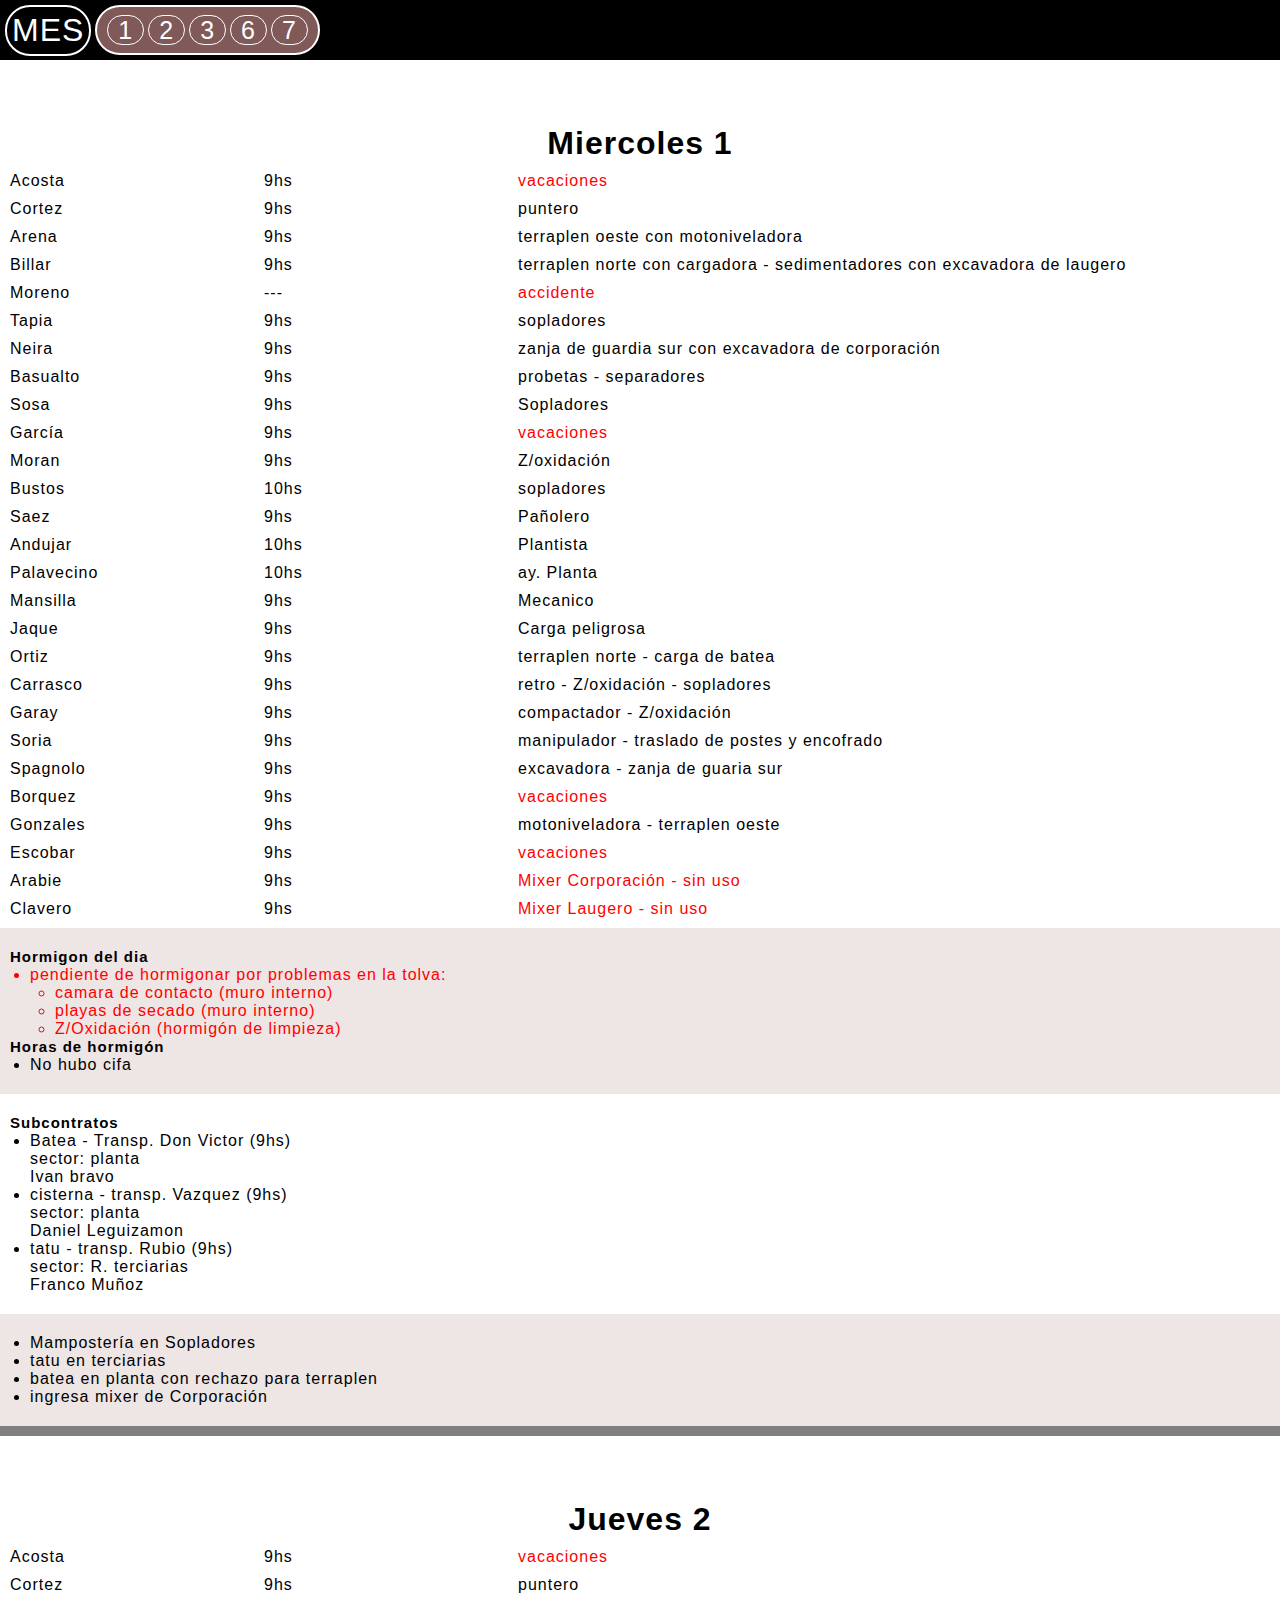
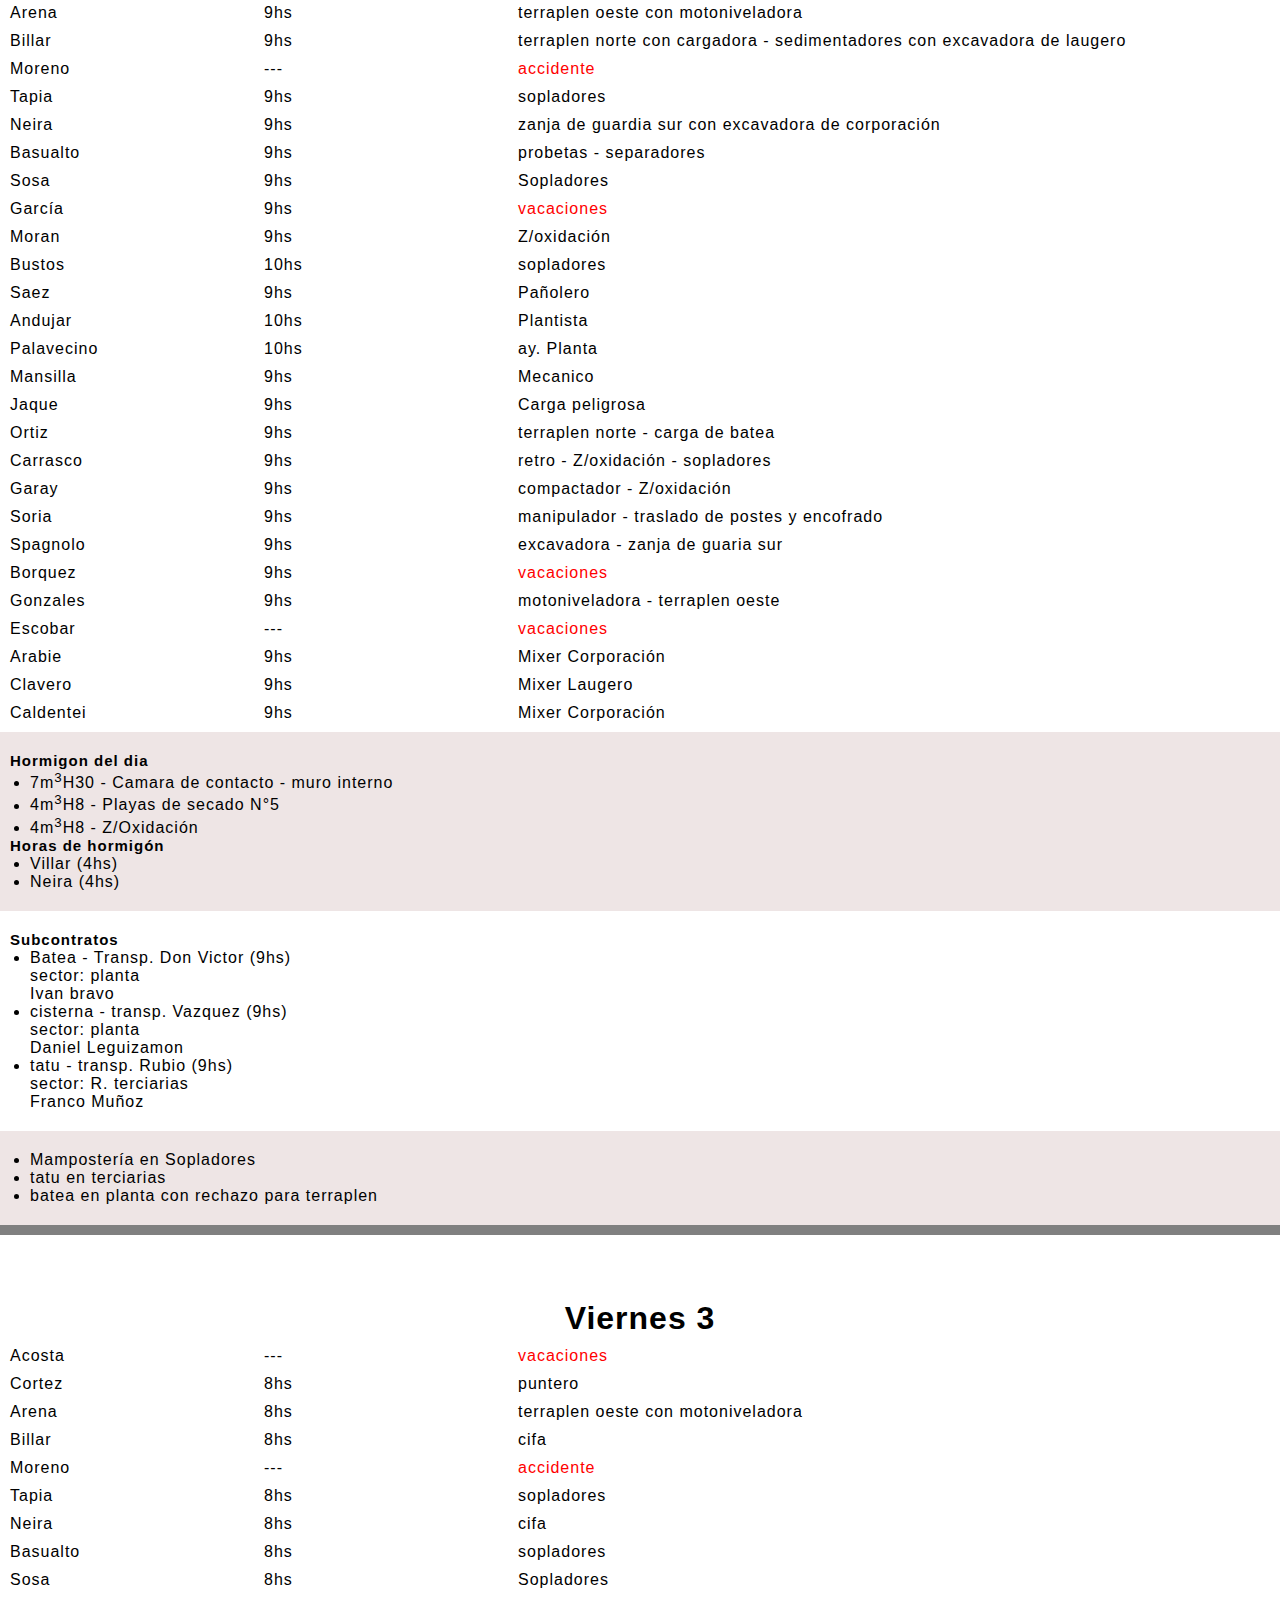
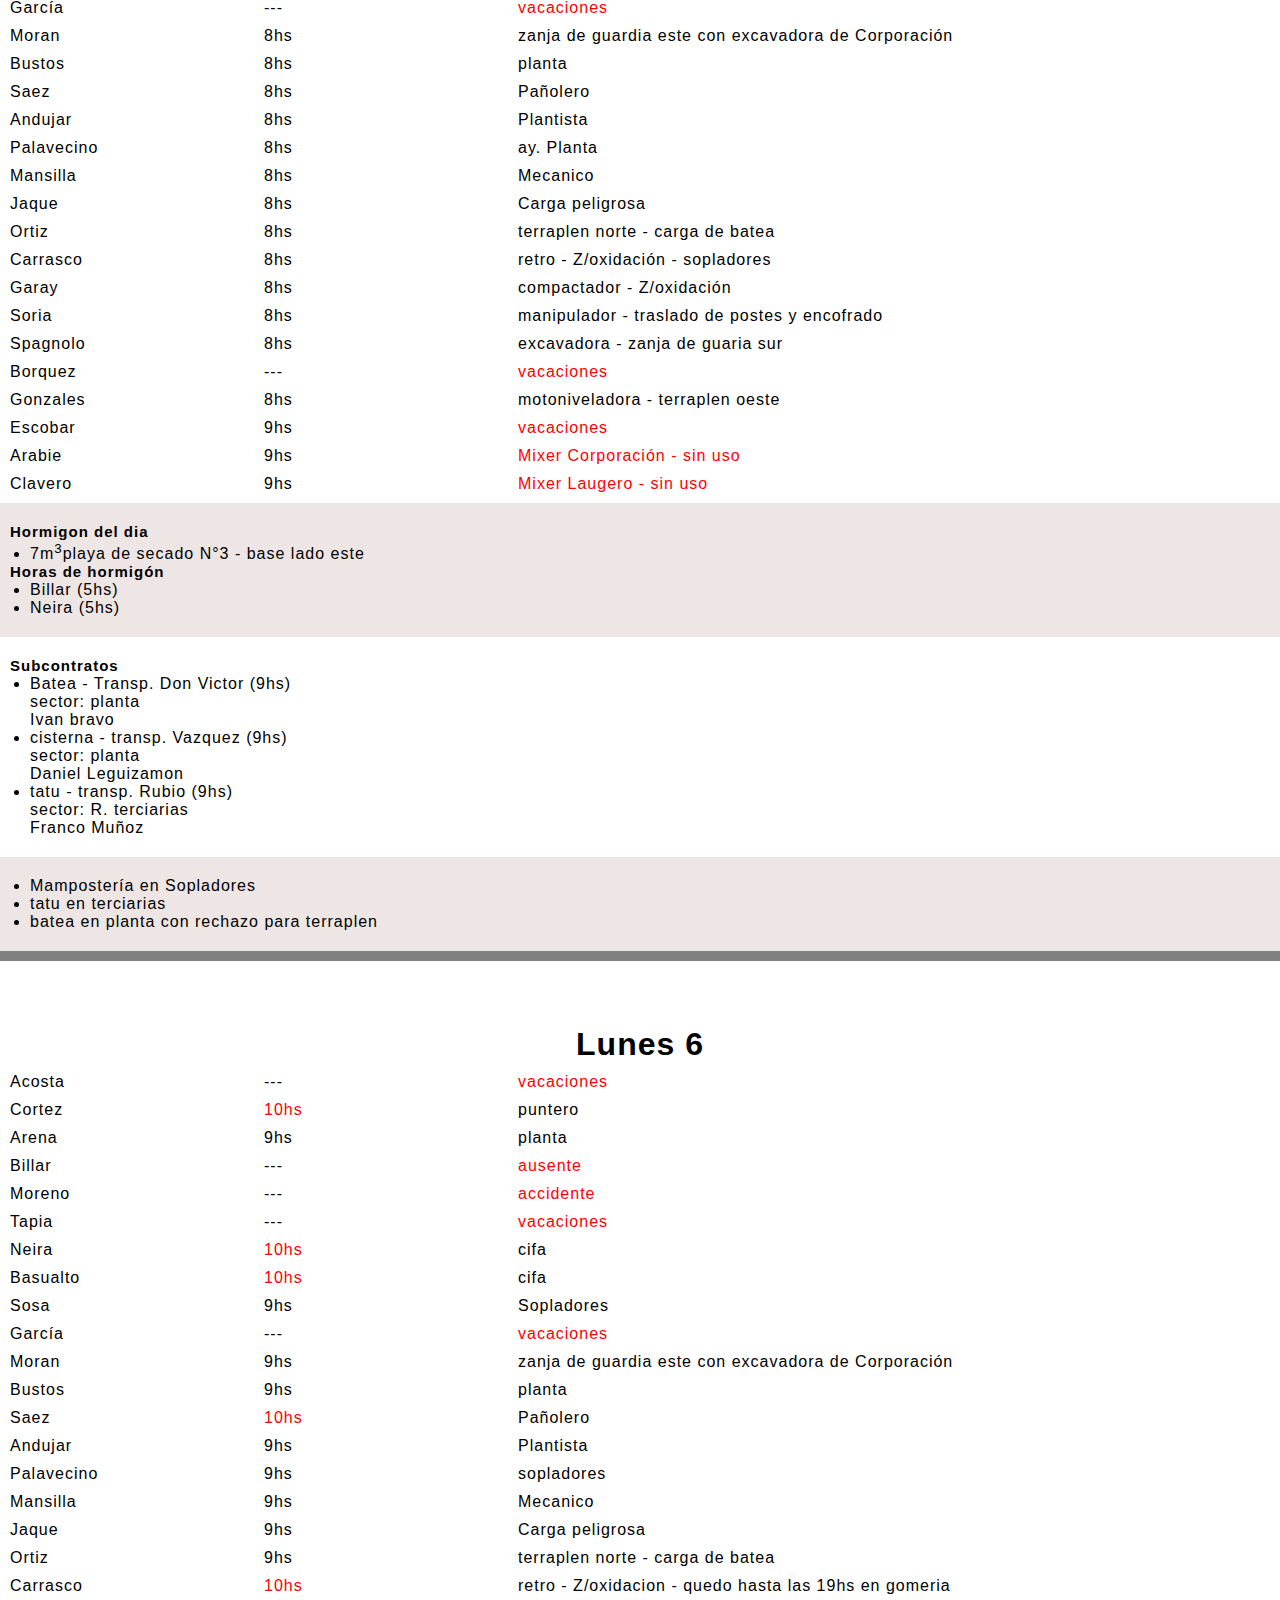
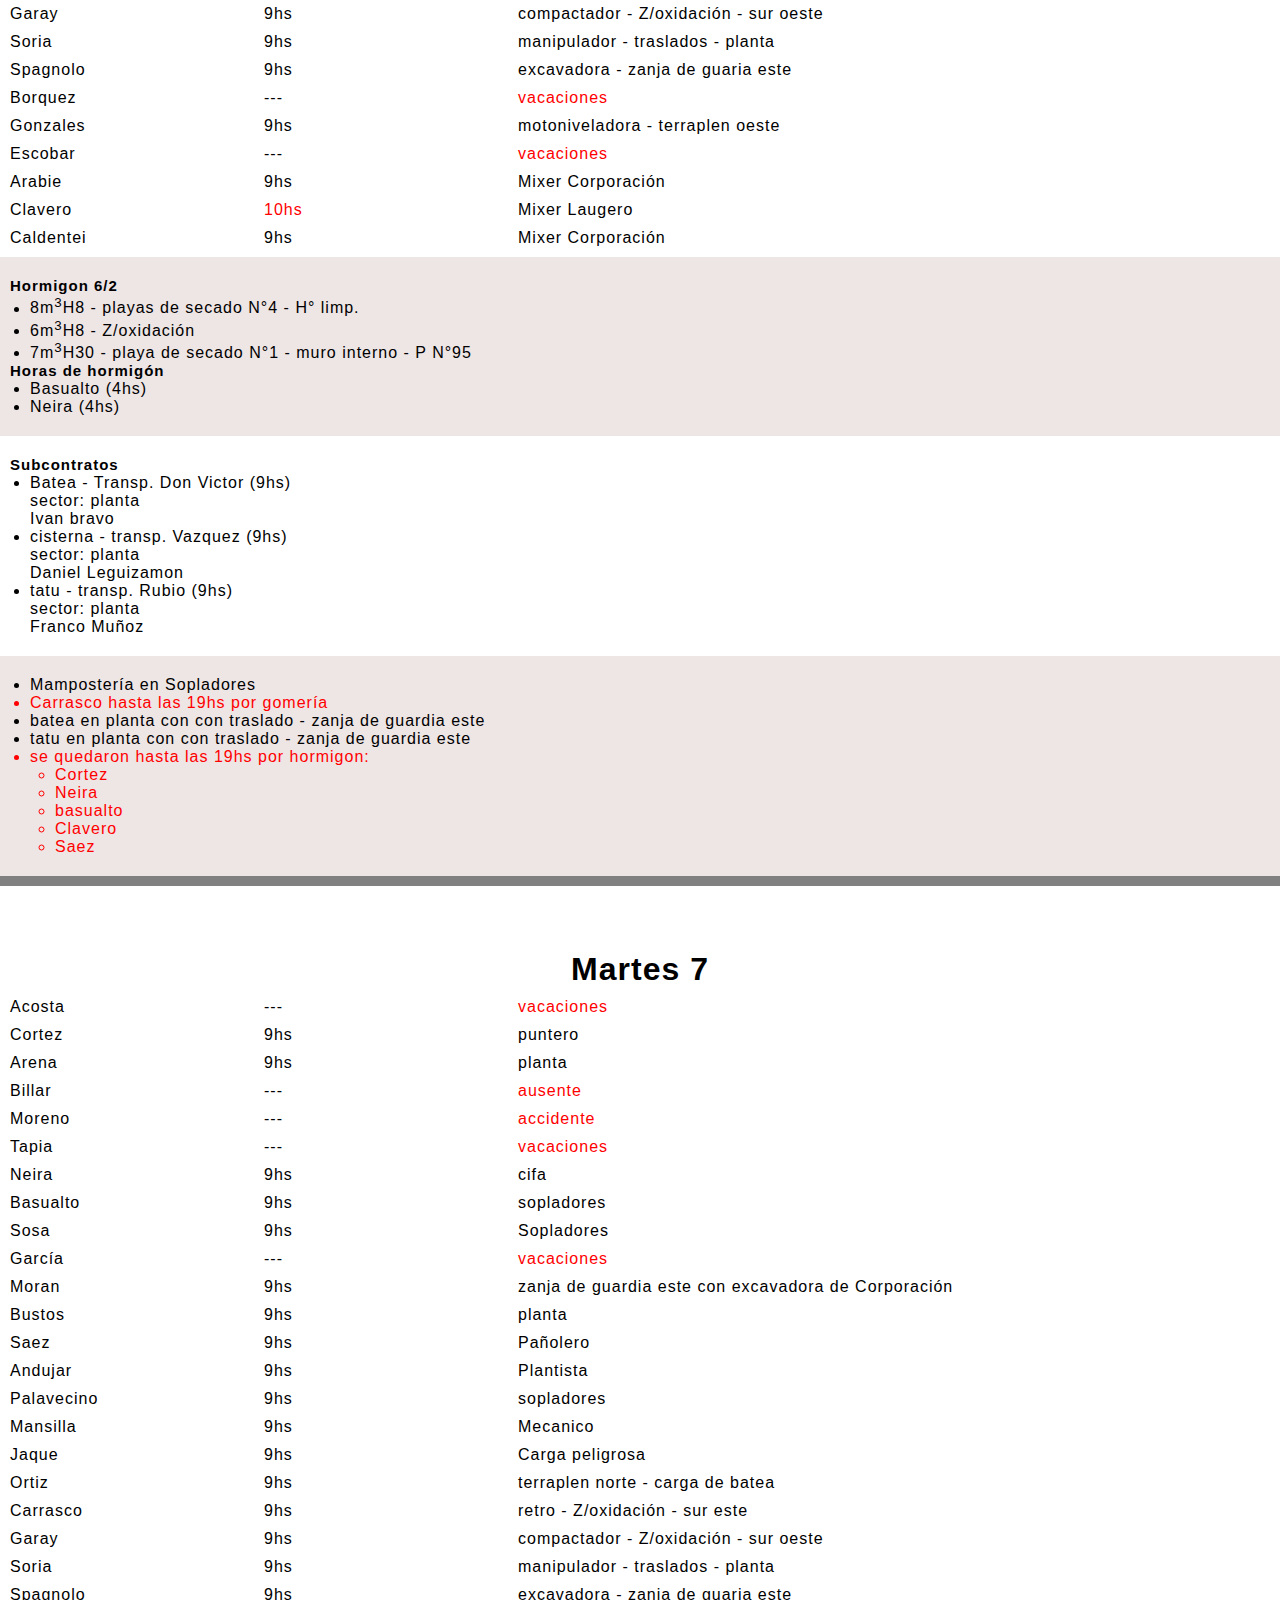
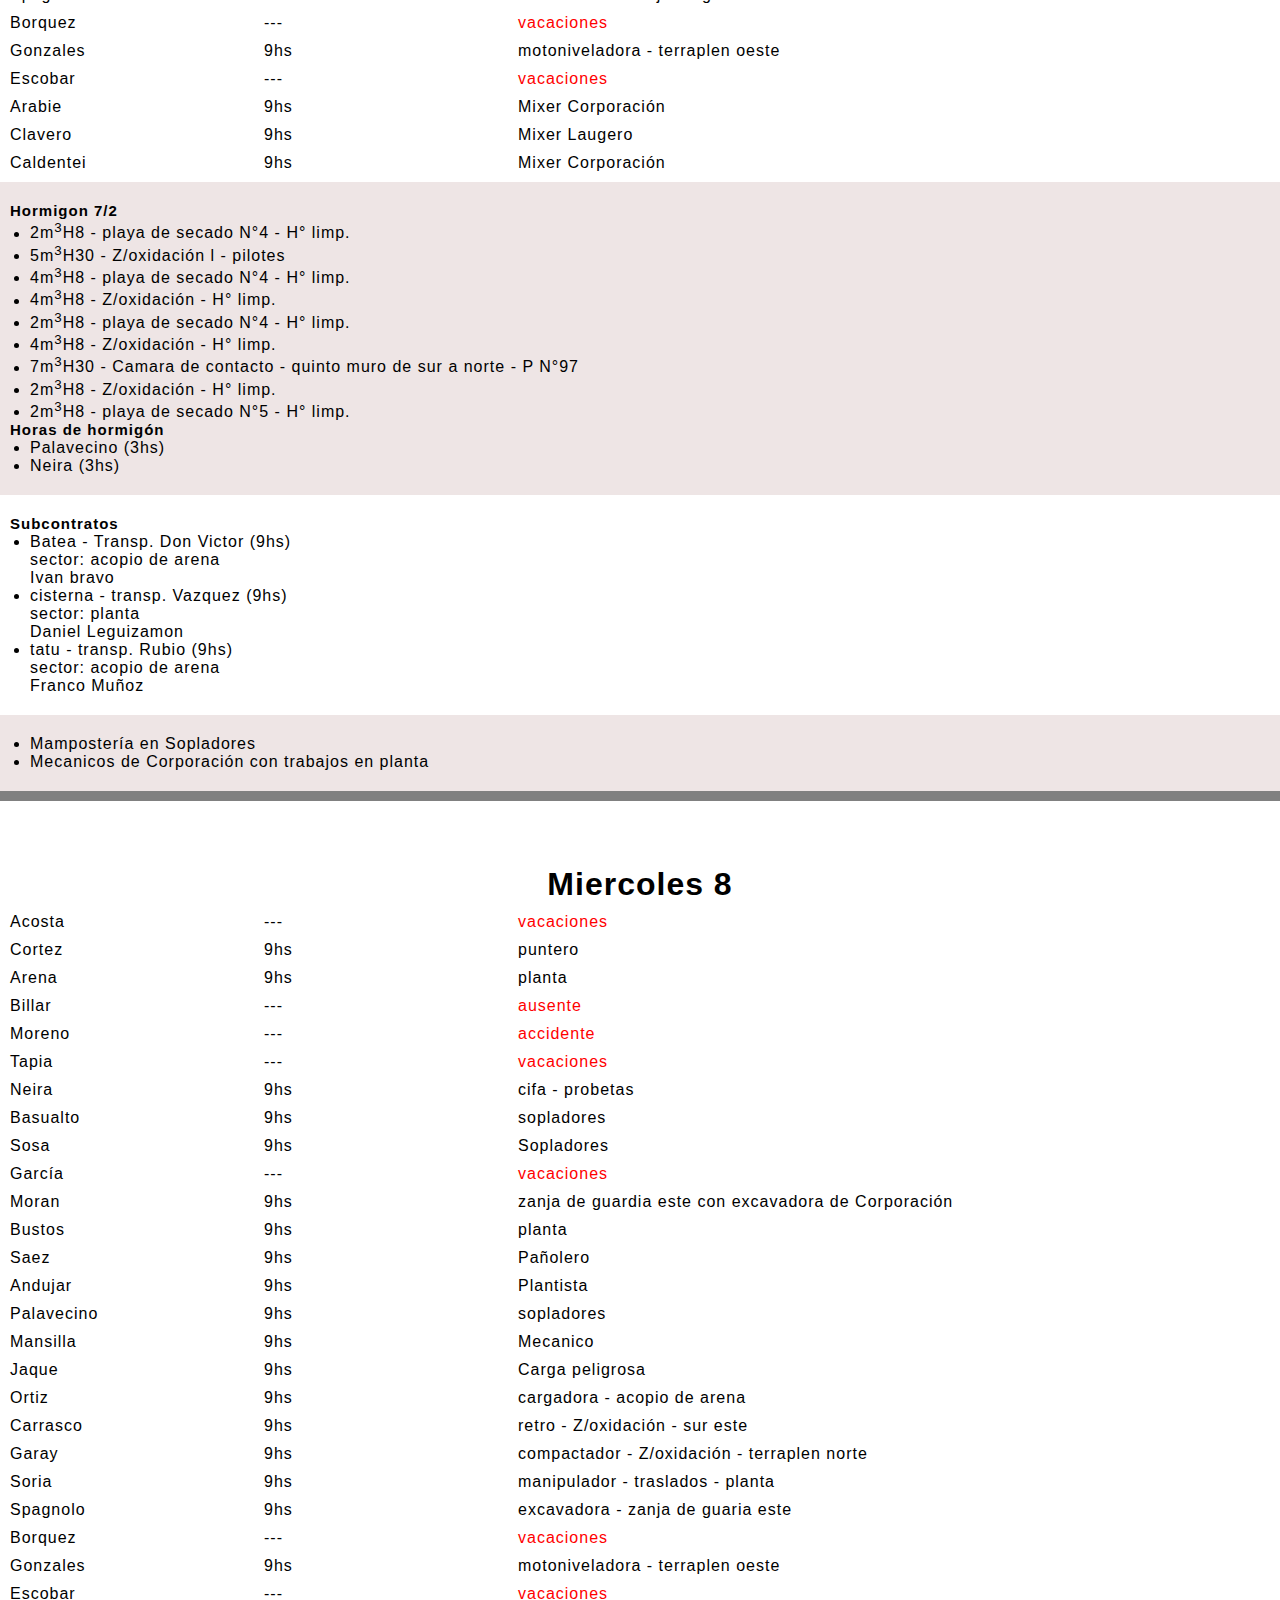
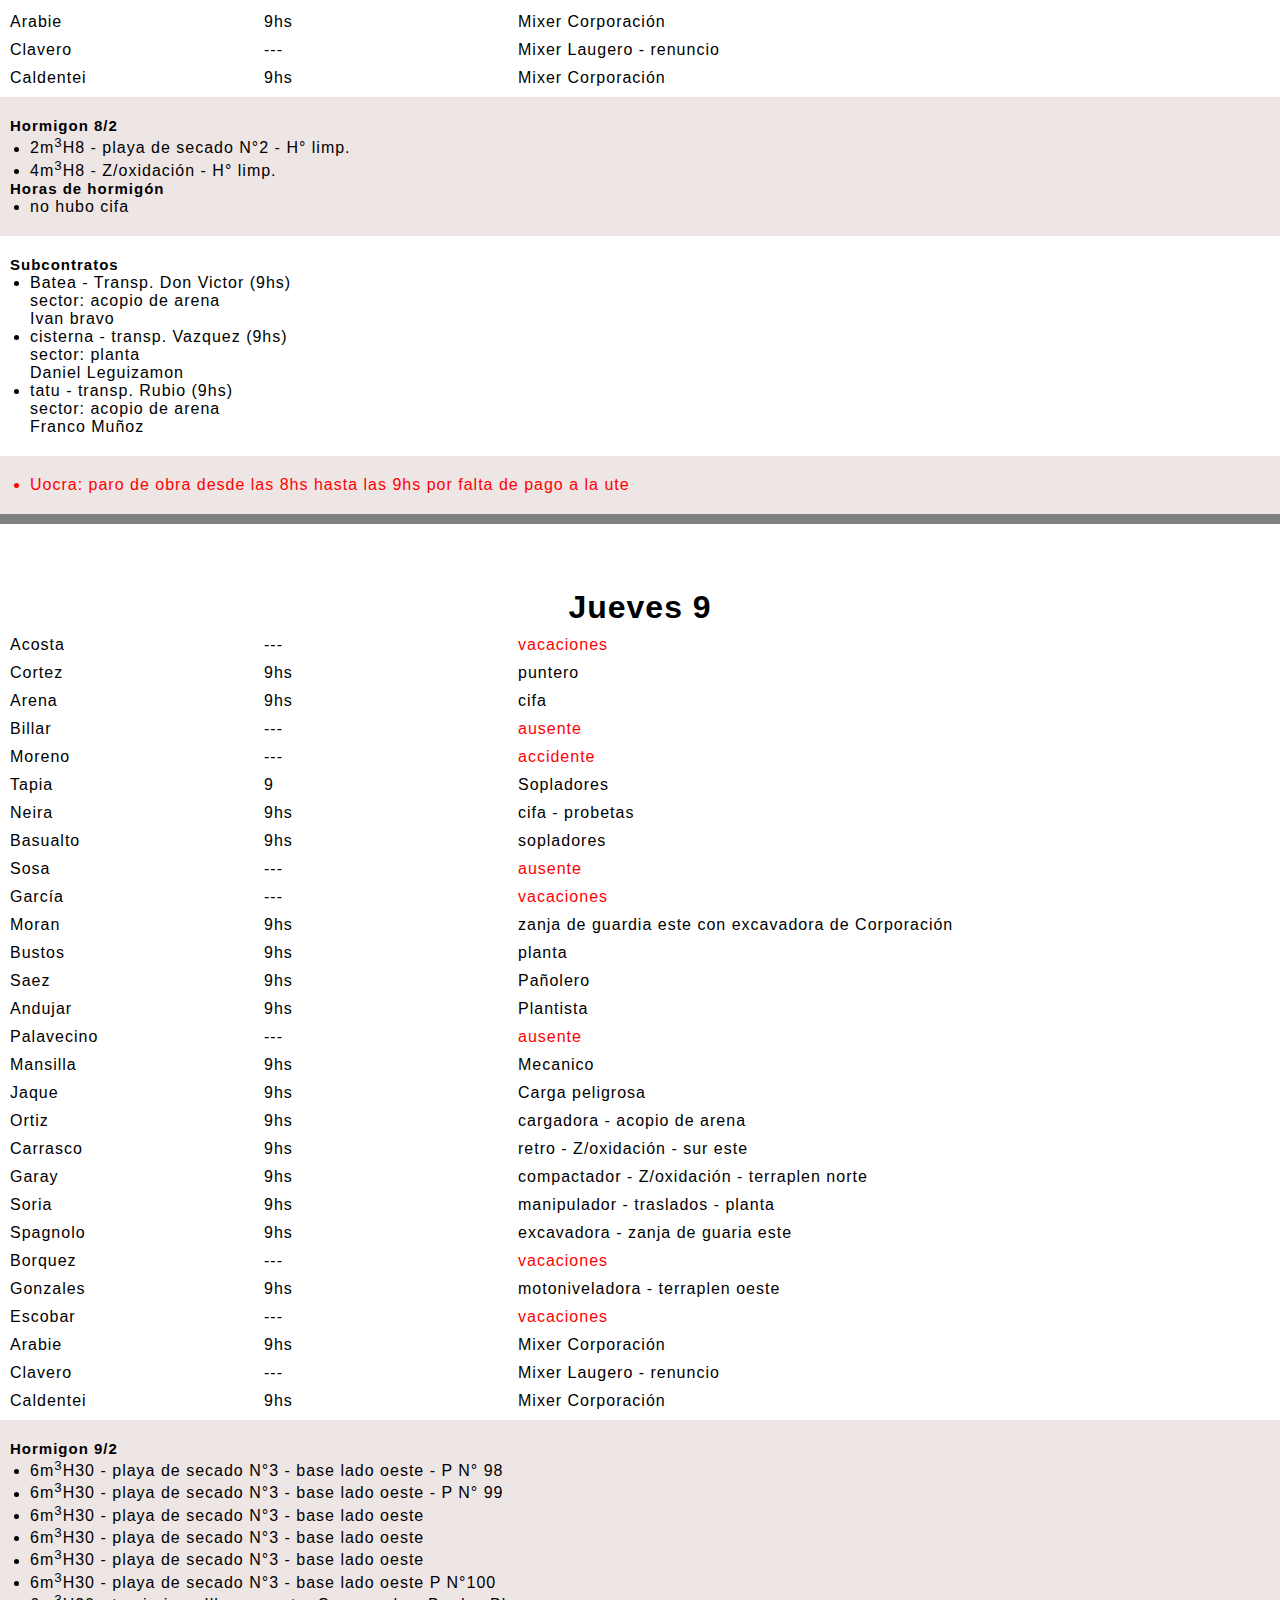
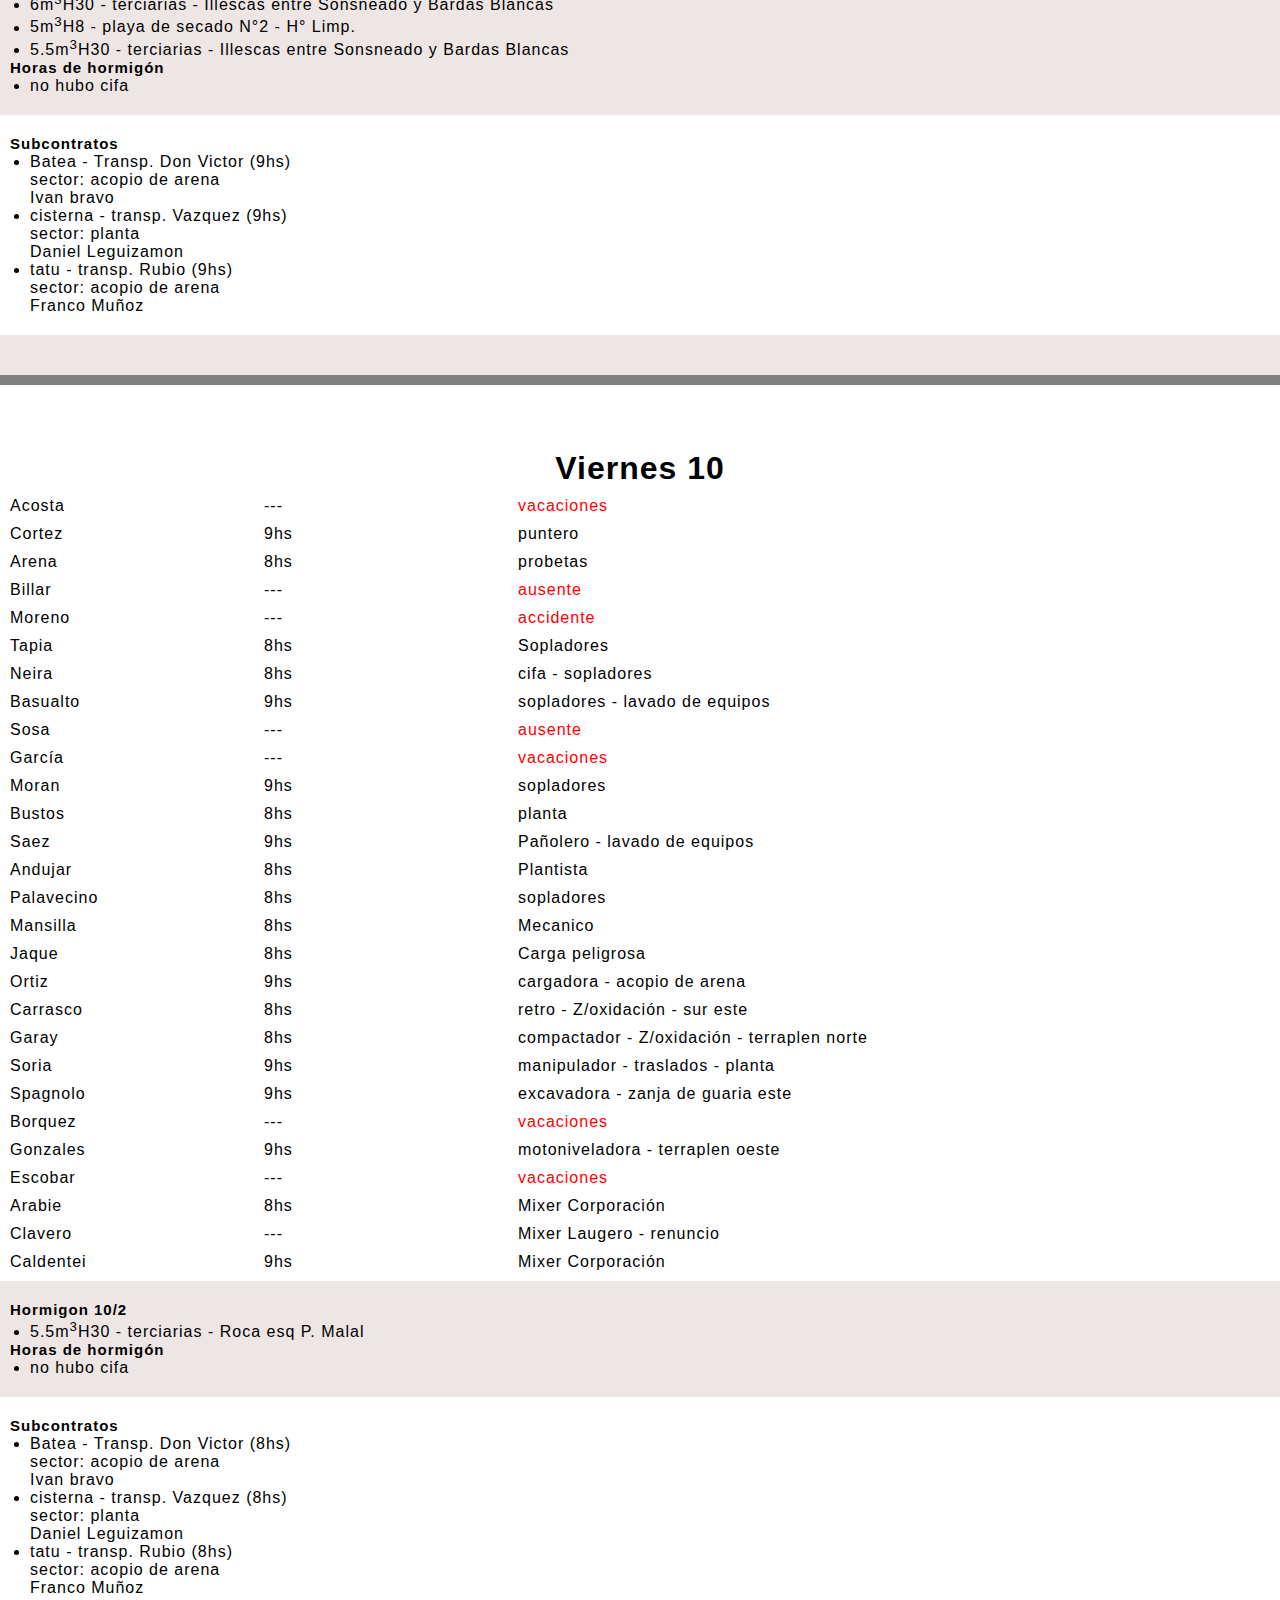
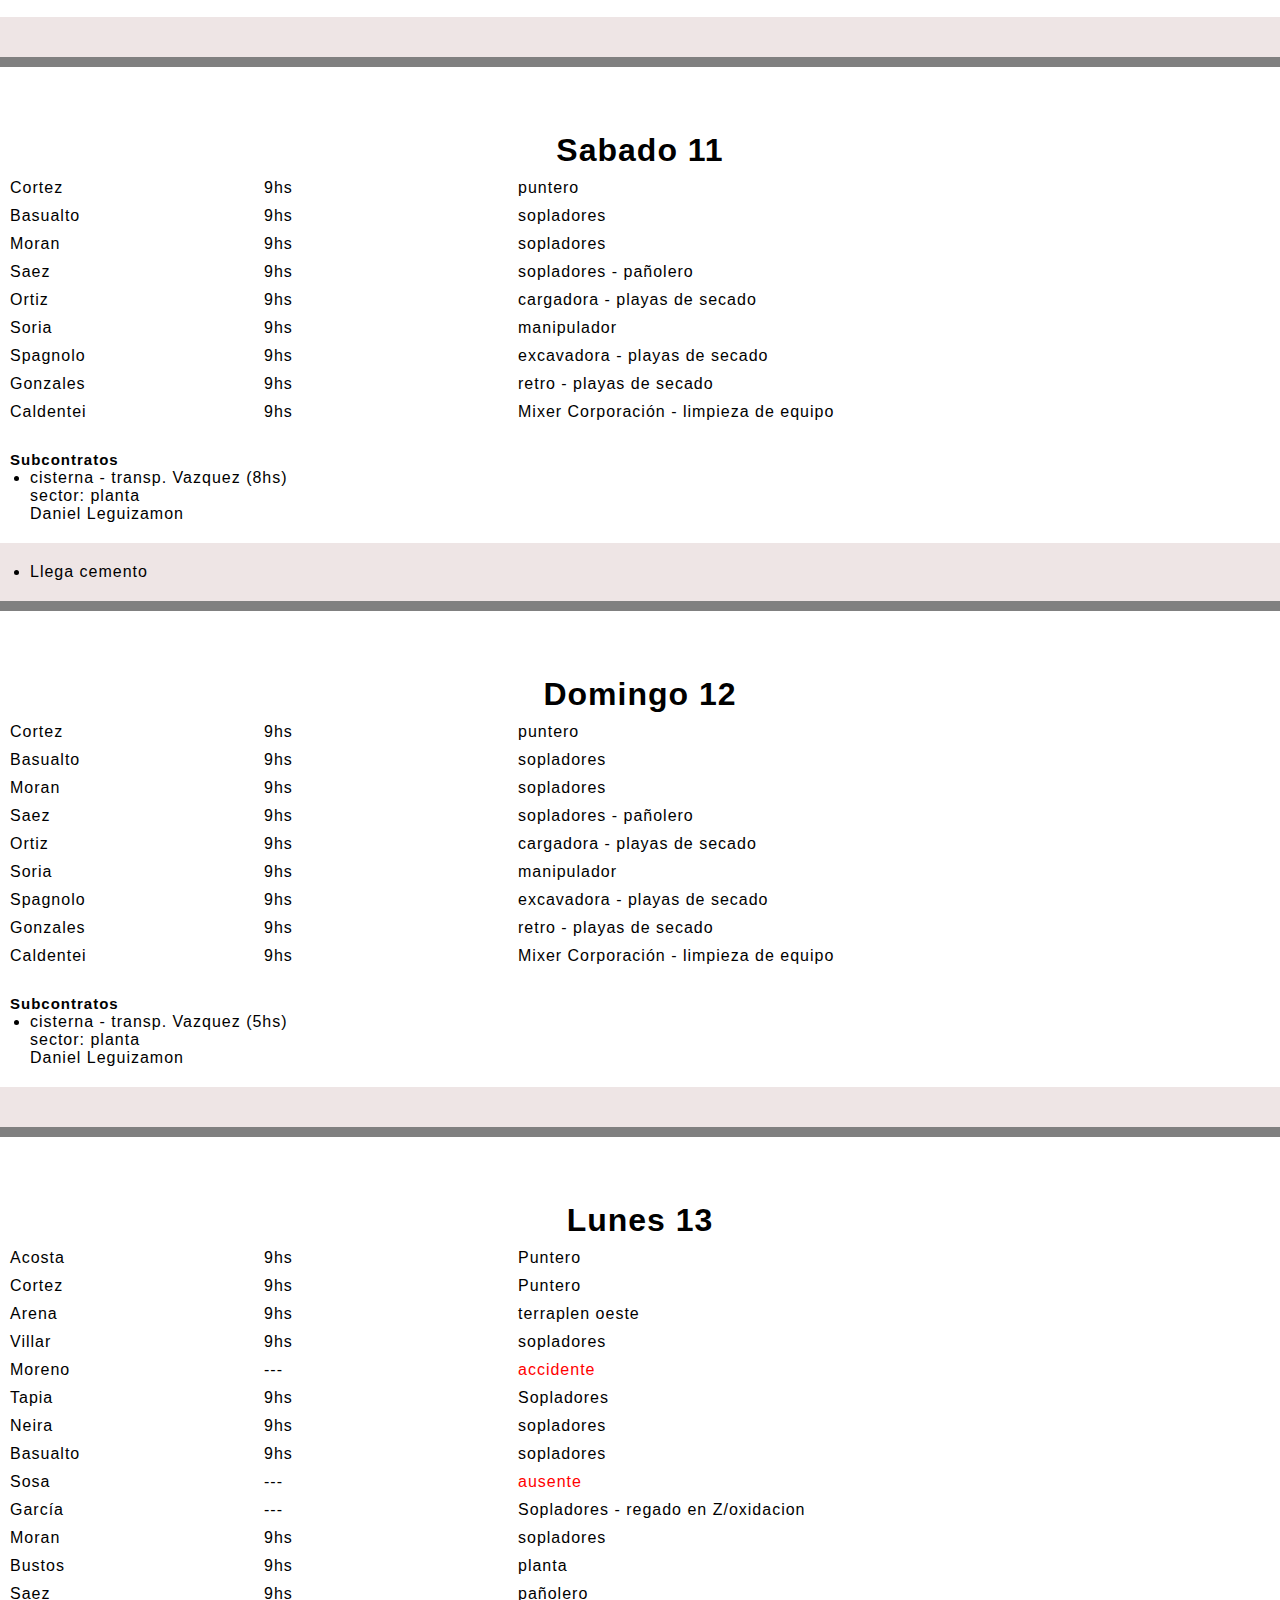
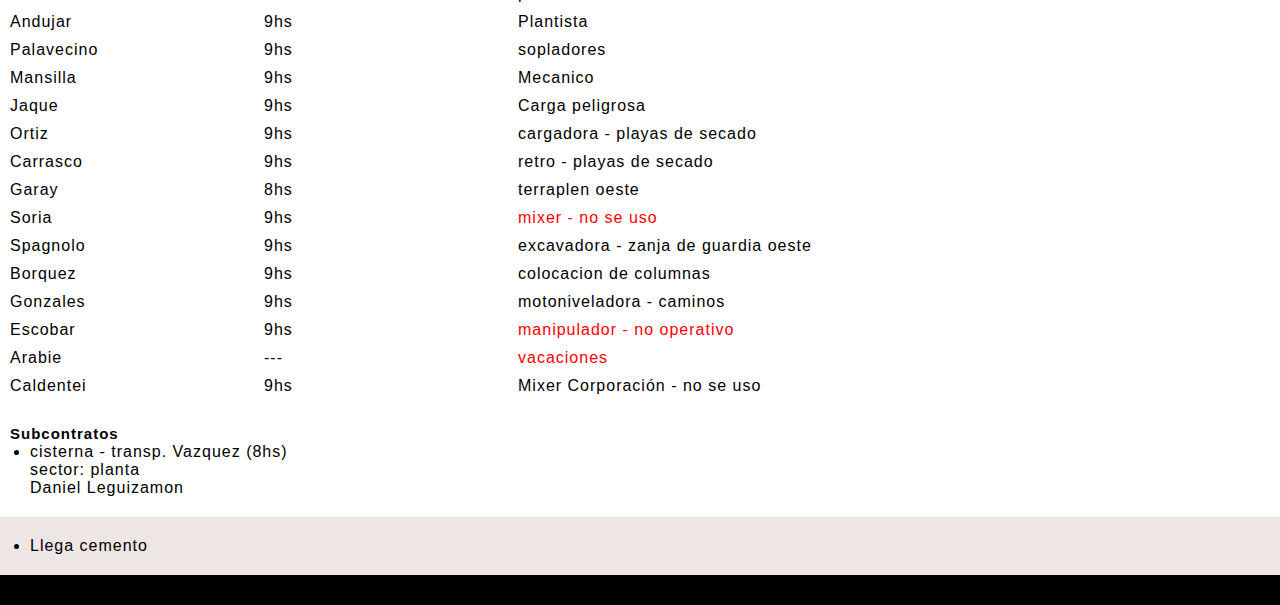
==== febrero.html @ b648b5b0 "Update febrero.html" ====
<!DOCTYPE html>
<html lang="en">
<head>
    <meta charset="UTF-8">
    <meta http-equiv="X-UA-Compatible" content="IE=edge">
    <meta name="viewport" content="width=device-width, initial-scale=1.0">
    <link rel="stylesheet" href="styles.css">
    <title>parte diario</title>
</head>
<body>
   

<div class="organizar">
  





























   <div class="cssToolTip">
    MES
    <span> 
      <button><a href="index.html">Enero</a></button>
      <button class="vigente">Febrero</button>
      <button>Marzo</button>
      </span> 
   </div>
   <div class="gradient01">
    <!-- <div class="izquierda"></div> -->
    <div id="diasEnero" class="dias"> 
        <a href="#F01">1</a>
        <a href="#F02">2</a>
        <a href="#F03">3</a>
        <a href="#F06">6</a>
        <a href="#F07">7</a>
       
    
    </div>
    <!-- <div class="derecha"></div> -->
   
   </div>
  
</div>


    <section>
        <h1 id="F01">Miercoles 1</h1>
        <div class="horasPersonal">
           
    <div>Acosta</div><div>9hs</div><div class="rojo">vacaciones</div>   
    <div>Cortez</div><div>9hs</div><div>puntero</div> 
    <div>Arena</div><div>9hs</div><div>terraplen oeste con motoniveladora</div> 
    <div>Billar</div><div>9hs</div><div>terraplen norte con cargadora - sedimentadores con excavadora de laugero</div> 
    <div>Moreno</div><div>---</div><div class="rojo">accidente</div> 
    <div>Tapia</div><div>9hs</div><div>sopladores</div>  
    <div>Neira</div><div>9hs</div><div>zanja de guardia sur con excavadora de corporación</div> 
    <div>Basualto</div><div>9hs</div><div>probetas - separadores</div>  
    <div>Sosa</div><div>9hs</div><div>Sopladores</div>
    <div>García</div><div>9hs</div><div class="rojo">vacaciones</div>  
    <div>Moran</div><div>9hs</div><div>Z/oxidación</div>
    <div>Bustos</div><div>10hs</div><div>sopladores</div> 
    <div>Saez</div><div>9hs</div><div>Pañolero</div> 
    <div>Andujar</div><div>10hs</div><div>Plantista</div> 
    <div>Palavecino</div><div>10hs</div><div>ay. Planta</div> 
    <div>Mansilla</div><div>9hs</div><div>Mecanico</div> 
    <div>Jaque</div><div>9hs</div><div>Carga peligrosa</div> 
    <div>Ortiz</div><div>9hs</div><div>terraplen norte - carga de batea</div> 
    <div>Carrasco</div><div>9hs</div><div>retro - Z/oxidación - sopladores</div> 
    <div>Garay</div><div>9hs</div><div>compactador - Z/oxidación</div> 
    <div>Soria</div><div>9hs</div><div> manipulador - traslado de postes y encofrado </div> 
    <div>Spagnolo</div><div>9hs</div><div> excavadora - zanja de guaria sur</div>
    <div>Borquez</div><div>9hs</div><div class="rojo"> vacaciones</div>
    <div>Gonzales</div><div>9hs</div><div>motoniveladora - terraplen oeste</div>
    <div>Escobar</div><div>9hs</div><div class="rojo">vacaciones</div>
    <div>Arabie</div><div>9hs</div><div class="rojo">Mixer Corporación - sin uso</div>
    <div>Clavero</div><div>9hs</div><div class="rojo">Mixer Laugero - sin uso</div>
    
    </div>
    <div class="fondoGris">
        <h3>Hormigon del dia</h3>
       <UL> <li class="rojo">pendiente de hormigonar por problemas en la tolva:
        <ul>
            <li> camara de contacto (muro interno)</li>
            <li>playas de secado (muro interno)</li>
            <li>Z/Oxidación (hormigón de limpieza)</li>
        </ul>
        </li></UL>
    <h3>Horas de hormigón</h3>
    <ul>
        <li>No hubo cifa</li>
    </ul>
    </div>
    <div class="subcontratos">
        <h3>Subcontratos</h3>
    <ul>
        <li>Batea - Transp. Don Victor (9hs) <br>sector: planta <br>Ivan bravo</li>
        <li>cisterna - transp. Vazquez (9hs) <br>sector: planta <br>Daniel Leguizamon</li>
        <li>tatu - transp. Rubio (9hs) <br>sector: R. terciarias<br>Franco Muñoz</li>
    </ul>
    </div>
    <div class="fondoGris">
    <ul>
       <li>Mampostería en Sopladores</li>
       <li>tatu en terciarias</li> 
       <li>batea en planta con rechazo para terraplen</li>
       <li>ingresa mixer de Corporación</li>
    </ul>
    
      </div>
    </section>

    
    <section>
        <h1 id="F02">Jueves 2</h1>
        <div class="horasPersonal">
           
    <div>Acosta</div><div>9hs</div><div class="rojo">vacaciones</div>   
    <div>Cortez</div><div>9hs</div><div>puntero</div> 
    <div>Arena</div><div>9hs</div><div>terraplen oeste con motoniveladora</div> 
    <div>Billar</div><div>9hs</div><div>terraplen norte con cargadora - sedimentadores con excavadora de laugero</div> 
    <div>Moreno</div><div>---</div><div class="rojo">accidente</div> 
    <div>Tapia</div><div>9hs</div><div>sopladores</div>  
    <div>Neira</div><div>9hs</div><div>zanja de guardia sur con excavadora de corporación</div> 
    <div>Basualto</div><div>9hs</div><div>probetas - separadores</div>  
    <div>Sosa</div><div>9hs</div><div>Sopladores</div>
    <div>García</div><div>9hs</div><div class="rojo">vacaciones</div>  
    <div>Moran</div><div>9hs</div><div>Z/oxidación</div>
    <div>Bustos</div><div>10hs</div><div>sopladores</div> 
    <div>Saez</div><div>9hs</div><div>Pañolero</div> 
    <div>Andujar</div><div>10hs</div><div>Plantista</div> 
    <div>Palavecino</div><div>10hs</div><div>ay. Planta</div> 
    <div>Mansilla</div><div>9hs</div><div>Mecanico</div> 
    <div>Jaque</div><div>9hs</div><div>Carga peligrosa</div> 
    <div>Ortiz</div><div>9hs</div><div>terraplen norte - carga de batea</div> 
    <div>Carrasco</div><div>9hs</div><div>retro - Z/oxidación - sopladores</div> 
    <div>Garay</div><div>9hs</div><div>compactador - Z/oxidación</div> 
    <div>Soria</div><div>9hs</div><div> manipulador - traslado de postes y encofrado </div> 
    <div>Spagnolo</div><div>9hs</div><div> excavadora - zanja de guaria sur</div>
    <div>Borquez</div><div>9hs</div><div class="rojo"> vacaciones</div>
    <div>Gonzales</div><div>9hs</div><div>motoniveladora - terraplen oeste</div>
    <div>Escobar</div><div>---</div><div class="rojo">vacaciones</div>
    <div>Arabie</div><div>9hs</div><div>Mixer Corporación</div>
    <div>Clavero</div><div>9hs</div><div>Mixer Laugero</div>
    <div>Caldentei</div><div>9hs</div><div>Mixer Corporación </div>
    
    </div>
    <div class="fondoGris">
        <h3>Hormigon del dia</h3>
        <ul> 
            <li>7m<sup>3</sup>H30 - Camara de contacto - muro interno</li>
            <li>4m<sup>3</sup>H8 - Playas de secado N°5 </li>
            <li>4m<sup>3</sup>H8 - Z/Oxidación </li>
            </ul>
    <h3>Horas de hormigón</h3>
    <ul>
        
        <li>Villar (4hs)</li>
        <li>Neira (4hs)</li>
        
    </ul>
    </div>
    <div class="subcontratos">
        <h3>Subcontratos</h3>
    <ul>
        <li>Batea - Transp. Don Victor (9hs) <br>sector: planta <br>Ivan bravo</li>
        <li>cisterna - transp. Vazquez (9hs) <br>sector: planta <br>Daniel Leguizamon</li>
        <li>tatu - transp. Rubio (9hs) <br>sector: R. terciarias<br>Franco Muñoz</li>
    </ul>
    </div>
    <div class="fondoGris">
    <ul>
       <li>Mampostería en Sopladores</li>
       <li>tatu en terciarias</li> 
       <li>batea en planta con rechazo para terraplen</li>
    
    </ul>
    
      </div>
    </section>

   
    <section>
        <h1 id="F03">Viernes 3</h1>
        <div class="horasPersonal">
           
    <div>Acosta</div><div>---</div><div class="rojo">vacaciones</div>   
    <div>Cortez</div><div>8hs</div><div>puntero</div> 
    <div>Arena</div><div>8hs</div><div>terraplen oeste con motoniveladora</div> 
    <div>Billar</div><div>8hs</div><div>cifa</div> 
    <div>Moreno</div><div>---</div><div class="rojo">accidente</div> 
    <div>Tapia</div><div>8hs</div><div>sopladores</div>  
    <div>Neira</div><div>8hs</div><div>cifa</div> 
    <div>Basualto</div><div>8hs</div><div>sopladores</div>  
    <div>Sosa</div><div>8hs</div><div>Sopladores</div>
    <div>García</div><div>---</div><div class="rojo">vacaciones</div>  
    <div>Moran</div><div>8hs</div><div>zanja de guardia este con excavadora de Corporación</div>
    <div>Bustos</div><div>8hs</div><div>planta</div> 
    <div>Saez</div><div>8hs</div><div>Pañolero</div> 
    <div>Andujar</div><div>8hs</div><div>Plantista</div> 
    <div>Palavecino</div><div>8hs</div><div>ay. Planta</div> 
    <div>Mansilla</div><div>8hs</div><div>Mecanico</div> 
    <div>Jaque</div><div>8hs</div><div>Carga peligrosa</div> 
    <div>Ortiz</div><div>8hs</div><div>terraplen norte - carga de batea</div> 
    <div>Carrasco</div><div>8hs</div><div>retro - Z/oxidación - sopladores</div> 
    <div>Garay</div><div>8hs</div><div>compactador - Z/oxidación</div> 
    <div>Soria</div><div>8hs</div><div> manipulador - traslado de postes y encofrado </div> 
    <div>Spagnolo</div><div>8hs</div><div> excavadora - zanja de guaria sur</div>
    <div>Borquez</div><div>---</div><div class="rojo"> vacaciones</div>
    <div>Gonzales</div><div>8hs</div><div>motoniveladora - terraplen oeste</div>
    <div>Escobar</div><div>9hs</div><div class="rojo">vacaciones</div>
    <div>Arabie</div><div>9hs</div><div class="rojo">Mixer Corporación - sin uso</div>
    <div>Clavero</div><div>9hs</div><div class="rojo">Mixer Laugero - sin uso</div>
    
    </div>
    <div class="fondoGris">
        <h3>Hormigon del dia</h3>
        <ul> 
            <li>7m<sup>3</sup>playa de secado N°3 - base lado este</li>
           
            </ul>
    <h3>Horas de hormigón</h3>
    <ul>
        
        <li>Billar (5hs)</li>
        <li>Neira (5hs)</li>
        
    </ul>
    </div>
    <div class="subcontratos">
        <h3>Subcontratos</h3>
    <ul>
        <li>Batea - Transp. Don Victor (9hs) <br>sector: planta <br>Ivan bravo</li>
        <li>cisterna - transp. Vazquez (9hs) <br>sector: planta <br>Daniel Leguizamon</li>
        <li>tatu - transp. Rubio (9hs) <br>sector: R. terciarias<br>Franco Muñoz</li>
    </ul>
    </div>
    <div class="fondoGris">
    <ul>
       <li>Mampostería en Sopladores</li>
       <li>tatu en terciarias</li> 
       <li>batea en planta con rechazo para terraplen</li>
      
    </ul>
    
      </div>
    </section>

     
    <section>
        <h1 id="F06">Lunes 6</h1>
        <div class="horasPersonal">
           
    <div>Acosta</div><div>---</div><div class="rojo">vacaciones</div>   
    <div>Cortez</div><div class="rojo">10hs</div><div >puntero</div> 
    <div>Arena</div><div>9hs</div><div>planta</div> 
    <div>Billar</div><div>---</div><div class="rojo">ausente</div> 
    <div>Moreno</div><div>---</div><div class="rojo">accidente</div> 
    <div>Tapia</div><div>---</div><div class="rojo">vacaciones</div>  
    <div>Neira</div><div class="rojo">10hs</div><div>cifa</div> 
    <div>Basualto</div><div class="rojo">10hs</div><div>cifa</div>  
    <div>Sosa</div><div>9hs</div><div>Sopladores</div>
    <div>García</div><div>---</div><div class="rojo">vacaciones</div>  
    <div>Moran</div><div>9hs</div><div>zanja de guardia este con excavadora de Corporación</div>
    <div>Bustos</div><div>9hs</div><div>planta</div> 
    <div>Saez</div><div class="rojo">10hs</div><div>Pañolero</div> 
    <div>Andujar</div><div>9hs</div><div>Plantista</div> 
    <div>Palavecino</div><div>9hs</div><div>sopladores</div> 
    <div>Mansilla</div><div>9hs</div><div>Mecanico</div> 
    <div>Jaque</div><div>9hs</div><div>Carga peligrosa</div> 
    <div>Ortiz</div><div>9hs</div><div>terraplen norte - carga de batea</div> 
    <div>Carrasco</div><div  class="rojo">10hs</div><div>retro - Z/oxidacion - quedo hasta las 19hs en gomeria</div> 
    <div>Garay</div><div>9hs</div><div>compactador - Z/oxidación - sur oeste</div> 
    <div>Soria</div><div>9hs</div><div> manipulador - traslados - planta </div> 
    <div>Spagnolo</div><div>9hs</div><div> excavadora - zanja de guaria este</div>
    <div>Borquez</div><div>---</div><div class="rojo"> vacaciones</div>
    <div>Gonzales</div><div>9hs</div><div>motoniveladora - terraplen oeste</div>
    <div>Escobar</div><div>---</div><div class="rojo">vacaciones</div>
    <div>Arabie</div><div>9hs</div><div>Mixer Corporación</div>
    <div>Clavero</div><div class="rojo">10hs</div><div>Mixer Laugero </div>
    <div>Caldentei</div><div>9hs</div><div>Mixer Corporación</div>
    
    </div>
    <div class="fondoGris">
        <h3>Hormigon 6/2</h3>
        <ul> 
            <li>8m<sup>3</sup>H8 - playas de secado N°4 - H° limp.</li>
            <li>6m<sup>3</sup>H8 - Z/oxidación</li>
            <li>7m<sup>3</sup>H30 - playa de secado N°1 - muro interno - P N°95 </li>

           
            </ul>
    <h3>Horas de hormigón</h3>
    <ul>
      
        <li>Basualto (4hs)</li>
        <li>Neira (4hs)</li>
        
    </ul>
    </div>
    <div class="subcontratos">
        <h3>Subcontratos</h3>
    <ul>
        <li>Batea - Transp. Don Victor (9hs) <br>sector: planta <br>Ivan bravo</li>
        <li>cisterna - transp. Vazquez (9hs) <br>sector: planta <br>Daniel Leguizamon</li>
        <li>tatu - transp. Rubio (9hs) <br>sector: planta<br>Franco Muñoz</li>
    </ul>
    </div>
    <div class="fondoGris">
    <ul>
       <li>Mampostería en Sopladores</li>
       <li class="rojo">Carrasco hasta las 19hs por gomería</li> 
       <li>batea en planta con con traslado - zanja de guardia este</li>
       <li>tatu en planta con con traslado - zanja de guardia este</li>
       <li class="rojo">se quedaron hasta las 19hs por hormigon:
        <ul>
            <li>Cortez </li>
            <li>Neira</li>
            <li>basualto</li>
            <li>Clavero</li>
            <li>Saez</li>
        </ul>
       </li>
      
    </ul>
    
      </div>
    </section>
    <!-- ========================================================================== -->
    <section>
        <h1 id="F07">Martes 7</h1>
        <div class="horasPersonal">
           
    <div>Acosta</div><div>---</div><div class="rojo">vacaciones</div>   
    <div>Cortez</div><div>9hs</div><div>puntero</div> 
    <div>Arena</div><div>9hs</div><div>planta</div> 
    <div>Billar</div><div>---</div><div class="rojo">ausente</div> 
    <div>Moreno</div><div>---</div><div class="rojo">accidente</div> 
    <div>Tapia</div><div>---</div><div class="rojo">vacaciones</div>  
    <div>Neira</div><div>9hs</div><div>cifa</div> 
    <div>Basualto</div><div>9hs</div><div>sopladores</div>  
    <div>Sosa</div><div>9hs</div><div>Sopladores</div>
    <div>García</div><div>---</div><div class="rojo">vacaciones</div>  
    <div>Moran</div><div>9hs</div><div>zanja de guardia este con excavadora de Corporación</div>
    <div>Bustos</div><div>9hs</div><div>planta</div> 
    <div>Saez</div><div>9hs</div><div>Pañolero</div> 
    <div>Andujar</div><div>9hs</div><div>Plantista</div> 
    <div>Palavecino</div><div>9hs</div><div>sopladores</div> 
    <div>Mansilla</div><div>9hs</div><div>Mecanico</div> 
    <div>Jaque</div><div>9hs</div><div>Carga peligrosa</div> 
    <div>Ortiz</div><div>9hs</div><div>terraplen norte - carga de batea</div> 
    <div>Carrasco</div><div>9hs</div><div>retro - Z/oxidación - sur este</div> 
    <div>Garay</div><div>9hs</div><div>compactador - Z/oxidación - sur oeste</div> 
    <div>Soria</div><div>9hs</div><div> manipulador - traslados - planta </div> 
    <div>Spagnolo</div><div>9hs</div><div> excavadora - zanja de guaria este</div>
    <div>Borquez</div><div>---</div><div class="rojo"> vacaciones</div>
    <div>Gonzales</div><div>9hs</div><div>motoniveladora - terraplen oeste</div>
    <div>Escobar</div><div>---</div><div class="rojo">vacaciones</div>
    <div>Arabie</div><div>9hs</div><div>Mixer Corporación</div>
    <div>Clavero</div><div>9hs</div><div>Mixer Laugero </div>
    <div>Caldentei</div><div>9hs</div><div>Mixer Corporación</div>
    
    </div>
    <div class="fondoGris">
        <h3>Hormigon 7/2</h3>
        <ul> 
            <li>2m<sup>3</sup>H8 - playa de secado N°4 - H° limp.</li>
            <li>5m<sup>3</sup>H30 - Z/oxidación l - pilotes</li>
            <li>4m<sup>3</sup>H8 - playa de secado N°4 - H° limp.</li>
            <li>4m<sup>3</sup>H8 - Z/oxidación - H° limp.</li>
            <li>2m<sup>3</sup>H8 -  playa de secado N°4 - H° limp.</li>
            <li>4m<sup>3</sup>H8 - Z/oxidación - H° limp.</li>
            <li>7m<sup>3</sup>H30 - Camara de contacto - quinto muro de sur a norte - P N°97 </li>
            <li>2m<sup>3</sup>H8 - Z/oxidación - H° limp.</li>
            <li>2m<sup>3</sup>H8 - playa de secado N°5 - H° limp.</li>

           
            </ul>
    <h3>Horas de hormigón</h3>
    <ul>
        <li>Palavecino (3hs)</li>
        <li>Neira (3hs)</li>
    </ul>
    </div>
    <div class="subcontratos">
        <h3>Subcontratos</h3>
    <ul>
        <li>Batea - Transp. Don Victor (9hs) <br>sector: acopio de arena <br>Ivan bravo</li>
        <li>cisterna - transp. Vazquez (9hs) <br>sector: planta <br>Daniel Leguizamon</li>
        <li>tatu - transp. Rubio (9hs) <br>sector: acopio de arena<br>Franco Muñoz</li>
    </ul>
    </div>
    <div class="fondoGris">
    <ul>
       <li>Mampostería en Sopladores</li>
       <li>Mecanicos de Corporación con trabajos en planta</li>

      
    </ul>
    
      </div>
    </section>

    <!-- ========================================================================== -->
    <section>
        <h1 id="F07">Miercoles 8</h1>
        <div class="horasPersonal">
           
    <div>Acosta</div><div>---</div><div class="rojo">vacaciones</div>   
    <div>Cortez</div><div>9hs</div><div>puntero</div> 
    <div>Arena</div><div>9hs</div><div>planta</div> 
    <div>Billar</div><div>---</div><div class="rojo">ausente</div> 
    <div>Moreno</div><div>---</div><div class="rojo">accidente</div> 
    <div>Tapia</div><div>---</div><div class="rojo">vacaciones</div>  
    <div>Neira</div><div>9hs</div><div>cifa - probetas</div> 
    <div>Basualto</div><div>9hs</div><div>sopladores</div>  
    <div>Sosa</div><div>9hs</div><div>Sopladores</div>
    <div>García</div><div>---</div><div class="rojo">vacaciones</div>  
    <div>Moran</div><div>9hs</div><div>zanja de guardia este con excavadora de Corporación</div>
    <div>Bustos</div><div>9hs</div><div>planta</div> 
    <div>Saez</div><div>9hs</div><div>Pañolero</div> 
    <div>Andujar</div><div>9hs</div><div>Plantista</div> 
    <div>Palavecino</div><div>9hs</div><div>sopladores</div> 
    <div>Mansilla</div><div>9hs</div><div>Mecanico</div> 
    <div>Jaque</div><div>9hs</div><div>Carga peligrosa</div> 
    <div>Ortiz</div><div>9hs</div><div>cargadora - acopio de arena</div> 
    <div>Carrasco</div><div>9hs</div><div>retro - Z/oxidación - sur este</div> 
    <div>Garay</div><div>9hs</div><div>compactador - Z/oxidación - terraplen norte</div> 
    <div>Soria</div><div>9hs</div><div> manipulador - traslados - planta </div> 
    <div>Spagnolo</div><div>9hs</div><div> excavadora - zanja de guaria este</div>
    <div>Borquez</div><div>---</div><div class="rojo"> vacaciones</div>
    <div>Gonzales</div><div>9hs</div><div>motoniveladora - terraplen oeste</div>
    <div>Escobar</div><div>---</div><div class="rojo">vacaciones</div>
    <div>Arabie</div><div>9hs</div><div>Mixer Corporación</div>
    <div>Clavero</div><div>---</div><div>Mixer Laugero - renuncio</div>
    <div>Caldentei</div><div>9hs</div><div>Mixer Corporación</div>
    
    </div>
    <div class="fondoGris">
        <h3>Hormigon 8/2</h3>
        <ul> 
            <li>2m<sup>3</sup>H8 - playa de secado N°2 - H° limp.</li>
            <li>4m<sup>3</sup>H8 - Z/oxidación - H° limp.</li>
            </ul>
    <h3>Horas de hormigón</h3>
    <ul>
        <li>no hubo cifa</li>
       
    </ul>
    </div>
    <div class="subcontratos">
        <h3>Subcontratos</h3>
    <ul>
        <li>Batea - Transp. Don Victor (9hs) <br>sector: acopio de arena <br>Ivan bravo</li>
        <li>cisterna - transp. Vazquez (9hs) <br>sector: planta <br>Daniel Leguizamon</li>
        <li>tatu - transp. Rubio (9hs) <br>sector: acopio de arena<br>Franco Muñoz</li>
    </ul>
    </div>
    <div class="fondoGris">
    <ul>
       <li class="rojo">Uocra: paro de obra desde las 8hs  hasta las 9hs por falta de pago a la ute </li>
      
    </ul>
      </div>
    </section>

     <!-- ========================================================================== -->
     <section>
        <h1 id="F07">Jueves 9</h1>
        <div class="horasPersonal">
           
    <div>Acosta</div><div>---</div><div class="rojo">vacaciones</div>   
    <div>Cortez</div><div>9hs</div><div>puntero</div> 
    <div>Arena</div><div>9hs</div><div>cifa</div> 
    <div>Billar</div><div>---</div><div class="rojo">ausente</div> 
    <div>Moreno</div><div>---</div><div class="rojo">accidente</div> 
    <div>Tapia</div><div>9</div><div>Sopladores</div>  
    <div>Neira</div><div>9hs</div><div>cifa - probetas</div> 
    <div>Basualto</div><div>9hs</div><div>sopladores</div>  
    <div>Sosa</div><div>---</div><div class="rojo">ausente</div>
    <div>García</div><div>---</div><div class="rojo">vacaciones</div>  
    <div>Moran</div><div>9hs</div><div>zanja de guardia este con excavadora de Corporación</div>
    <div>Bustos</div><div>9hs</div><div>planta</div> 
    <div>Saez</div><div>9hs</div><div>Pañolero</div> 
    <div>Andujar</div><div>9hs</div><div>Plantista</div> 
    <div>Palavecino</div><div>---</div><div class="rojo">ausente</div> 
    <div>Mansilla</div><div>9hs</div><div>Mecanico</div> 
    <div>Jaque</div><div>9hs</div><div>Carga peligrosa</div> 
    <div>Ortiz</div><div>9hs</div><div>cargadora - acopio de arena</div> 
    <div>Carrasco</div><div>9hs</div><div>retro - Z/oxidación - sur este</div> 
    <div>Garay</div><div>9hs</div><div>compactador - Z/oxidación - terraplen norte</div> 
    <div>Soria</div><div>9hs</div><div> manipulador - traslados - planta </div> 
    <div>Spagnolo</div><div>9hs</div><div> excavadora - zanja de guaria este</div>
    <div>Borquez</div><div>---</div><div class="rojo"> vacaciones</div>
    <div>Gonzales</div><div>9hs</div><div>motoniveladora - terraplen oeste</div>
    <div>Escobar</div><div>---</div><div class="rojo">vacaciones</div>
    <div>Arabie</div><div>9hs</div><div>Mixer Corporación</div>
    <div>Clavero</div><div>---</div><div>Mixer Laugero - renuncio</div>
    <div>Caldentei</div><div>9hs</div><div>Mixer Corporación</div>
    
    </div>
    <div class="fondoGris">
        <h3>Hormigon 9/2</h3>
        <ul> 
            <li>6m<sup>3</sup>H30 - playa de secado N°3 - base lado oeste - P N° 98</li>
            <li>6m<sup>3</sup>H30 - playa de secado N°3 - base lado oeste - P N° 99</li>
            <li>6m<sup>3</sup>H30 - playa de secado N°3 - base lado oeste</li>
            <li>6m<sup>3</sup>H30 - playa de secado N°3 - base lado oeste</li>
            <li>6m<sup>3</sup>H30 - playa de secado N°3 - base lado oeste</li>
            <li>6m<sup>3</sup>H30 - playa de secado N°3 - base lado oeste P N°100</li>
            <li>6m<sup>3</sup>H30 - terciarias - Illescas entre Sonsneado y Bardas Blancas</li>
            <li>5m<sup>3</sup>H8 - playa de secado N°2 - H° Limp.</li>
            <li>5.5m<sup>3</sup>H30 - terciarias - Illescas entre Sonsneado y Bardas Blancas</li>
            </ul>
    <h3>Horas de hormigón</h3>
    <ul>
        <li>no hubo cifa</li>
       
    </ul>
    </div>
    <div class="subcontratos">
        <h3>Subcontratos</h3>
    <ul>
        <li>Batea - Transp. Don Victor (9hs) <br>sector: acopio de arena <br>Ivan bravo</li>
        <li>cisterna - transp. Vazquez (9hs) <br>sector: planta <br>Daniel Leguizamon</li>
        <li>tatu - transp. Rubio (9hs) <br>sector: acopio de arena<br>Franco Muñoz</li>
    </ul>
    </div>
    <div class="fondoGris">
    <ul>
       <!-- <li>ingresa Semi de corporacion con materiales</li> -->
      
    </ul>
      </div>
    </section>

    <!-- ========================================================================== -->
    <section>
        <h1 id="F07">Viernes 10</h1>
        <div class="horasPersonal">
           
    <div>Acosta</div><div>---</div><div class="rojo">vacaciones</div>   
    <div>Cortez</div><div>9hs</div><div>puntero</div> 
    <div>Arena</div><div>8hs</div><div>probetas</div> 
    <div>Billar</div><div>---</div><div class="rojo">ausente</div> 
    <div>Moreno</div><div>---</div><div class="rojo">accidente</div> 
    <div>Tapia</div><div>8hs</div><div>Sopladores</div>  
    <div>Neira</div><div>8hs</div><div>cifa - sopladores</div> 
    <div>Basualto</div><div>9hs</div><div>sopladores - lavado de equipos</div>  
    <div>Sosa</div><div>---</div><div class="rojo">ausente</div>
    <div>García</div><div>---</div><div class="rojo">vacaciones</div>  
    <div>Moran</div><div>9hs</div><div>sopladores</div>
    <div>Bustos</div><div>8hs</div><div>planta</div> 
    <div>Saez</div><div>9hs</div><div>Pañolero - lavado de equipos</div> 
    <div>Andujar</div><div>8hs</div><div>Plantista</div> 
    <div>Palavecino</div><div>8hs</div><div>sopladores</div> 
    <div>Mansilla</div><div>8hs</div><div>Mecanico</div> 
    <div>Jaque</div><div>8hs</div><div>Carga peligrosa</div> 
    <div>Ortiz</div><div>9hs</div><div>cargadora - acopio de arena</div> 
    <div>Carrasco</div><div>8hs</div><div>retro - Z/oxidación - sur este</div> 
    <div>Garay</div><div>8hs</div><div>compactador - Z/oxidación - terraplen norte</div> 
    <div>Soria</div><div>9hs</div><div> manipulador - traslados - planta </div> 
    <div>Spagnolo</div><div>9hs</div><div> excavadora - zanja de guaria este</div>
    <div>Borquez</div><div>---</div><div class="rojo"> vacaciones</div>
    <div>Gonzales</div><div>9hs</div><div>motoniveladora - terraplen oeste</div>
    <div>Escobar</div><div>---</div><div class="rojo">vacaciones</div>
    <div>Arabie</div><div>8hs</div><div>Mixer Corporación</div>
    <div>Clavero</div><div>---</div><div>Mixer Laugero - renuncio</div>
    <div>Caldentei</div><div>9hs</div><div>Mixer Corporación</div>
    
    </div>
    <div class="fondoGris">
        <h3>Hormigon 10/2</h3>
        <ul> 
          
            <li>5.5m<sup>3</sup>H30 - terciarias - Roca esq P. Malal</li>
            </ul>
    <h3>Horas de hormigón</h3>
    <ul>
        <li>no hubo cifa</li>
       
    </ul>
    </div>
    <div class="subcontratos">
        <h3>Subcontratos</h3>
    <ul>
        <li>Batea - Transp. Don Victor (8hs) <br>sector: acopio de arena <br>Ivan bravo</li>
        <li>cisterna - transp. Vazquez (8hs) <br>sector: planta <br>Daniel Leguizamon</li>
        <li>tatu - transp. Rubio (8hs) <br>sector: acopio de arena<br>Franco Muñoz</li>
    </ul>
    </div>
    <div class="fondoGris">
    <ul>
       <!-- <li>ingresa Semi de corporacion con materiales</li> -->
      
    </ul>
      </div>
    </section>

    <!-- ========================================================================== -->
    <section>
        <h1 id="F07">Sabado 11</h1>
        <div class="horasPersonal">
           
    <!-- <div>Acosta</div><div>---</div><div class="rojo">vacaciones</div>    -->
    <div>Cortez</div><div>9hs</div><div>puntero</div> 
    <!-- <div>Arena</div><div>8hs</div><div>probetas</div>  -->
    <!-- <div>Billar</div><div>---</div><div class="rojo">ausente</div>  -->
    <!-- <div>Moreno</div><div>---</div><div class="rojo">accidente</div>  -->
    <!-- <div>Tapia</div><div>8hs</div><div>Sopladores</div>   -->
    <!-- <div>Neira</div><div>8hs</div><div>cifa - sopladores</div>  -->
    <div>Basualto</div><div>9hs</div><div>sopladores</div>  
    <!-- <div>Sosa</div><div>---</div><div class="rojo">ausente</div> -->
    <!-- <div>García</div><div>---</div><div class="rojo">vacaciones</div>   -->
    <div>Moran</div><div>9hs</div><div>sopladores</div>
    <!-- <div>Bustos</div><div>8hs</div><div>planta</div>  -->
    <div>Saez</div><div>9hs</div><div>sopladores - pañolero</div> 
    <!-- <div>Andujar</div><div>8hs</div><div>Plantista</div>  -->
    <!-- <div>Palavecino</div><div>8hs</div><div>sopladores</div>  -->
    <!-- <div>Mansilla</div><div>8hs</div><div>Mecanico</div>  -->
    <!-- <div>Jaque</div><div>8hs</div><div>Carga peligrosa</div>  -->
    <div>Ortiz</div><div>9hs</div><div>cargadora - playas de secado</div> 
    <!-- <div>Carrasco</div><div>8hs</div><div>retro - Z/oxidación - sur este</div>  -->
    <!-- <div>Garay</div><div>8hs</div><div>compactador - Z/oxidación - terraplen norte</div>  -->
    <div>Soria</div><div>9hs</div><div> manipulador </div> 
    <div>Spagnolo</div><div>9hs</div><div> excavadora - playas de secado</div>
    <!-- <div>Borquez</div><div>---</div><div class="rojo"> vacaciones</div> -->
    <div>Gonzales</div><div>9hs</div><div>retro - playas de secado</div>
    <!-- <div>Escobar</div><div>---</div><div class="rojo">vacaciones</div> -->
    <!-- <div>Arabie</div><div>8hs</div><div>Mixer Corporación</div> -->
    <!-- <div>Clavero</div><div>---</div><div>Mixer Laugero - renuncio</div> -->
    <div>Caldentei</div><div>9hs</div><div>Mixer Corporación - limpieza de equipo</div>
    
    </div>
    <!-- <div class="fondoGris">
        <h3>Hormigon 10/2</h3>
        <ul> 
          
            <li>5.5m<sup>3</sup>H30 - terciarias - Roca esq P. Malal</li>
            </ul>
    <h3>Horas de hormigón</h3>
    <ul>
        <li>no hubo cifa</li>
       
    </ul>
    </div> -->
    <div class="subcontratos">
        <h3>Subcontratos</h3>
    <ul>
        <!-- <li>Batea - Transp. Don Victor (8hs) <br>sector: acopio de arena <br>Ivan bravo</li> -->
        <li>cisterna - transp. Vazquez (8hs) <br>sector: planta <br>Daniel Leguizamon</li>
        <!-- <li>tatu - transp. Rubio (8hs) <br>sector: acopio de arena<br>Franco Muñoz</li> -->
    </ul>
    </div>
    <div class="fondoGris">
    <ul>
       <li>Llega cemento</li>
      
    </ul>
      </div>
    </section>

     <!-- ========================================================================== -->
    <section>
        <h1 id="F07">Domingo 12</h1>
        <div class="horasPersonal">
           
    <!-- <div>Acosta</div><div>---</div><div class="rojo">vacaciones</div>    -->
    <div>Cortez</div><div>9hs</div><div>puntero</div> 
    <!-- <div>Arena</div><div>8hs</div><div>probetas</div>  -->
    <!-- <div>Billar</div><div>---</div><div class="rojo">ausente</div>  -->
    <!-- <div>Moreno</div><div>---</div><div class="rojo">accidente</div>  -->
    <!-- <div>Tapia</div><div>8hs</div><div>Sopladores</div>   -->
    <!-- <div>Neira</div><div>8hs</div><div>cifa - sopladores</div>  -->
    <div>Basualto</div><div>9hs</div><div>sopladores</div>  
    <!-- <div>Sosa</div><div>---</div><div class="rojo">ausente</div> -->
    <!-- <div>García</div><div>---</div><div class="rojo">vacaciones</div>   -->
    <div>Moran</div><div>9hs</div><div>sopladores</div>
    <!-- <div>Bustos</div><div>8hs</div><div>planta</div>  -->
    <div>Saez</div><div>9hs</div><div>sopladores - pañolero</div> 
    <!-- <div>Andujar</div><div>8hs</div><div>Plantista</div>  -->
    <!-- <div>Palavecino</div><div>8hs</div><div>sopladores</div>  -->
    <!-- <div>Mansilla</div><div>8hs</div><div>Mecanico</div>  -->
    <!-- <div>Jaque</div><div>8hs</div><div>Carga peligrosa</div>  -->
    <div>Ortiz</div><div>9hs</div><div>cargadora - playas de secado</div> 
    <!-- <div>Carrasco</div><div>8hs</div><div>retro - Z/oxidación - sur este</div>  -->
    <!-- <div>Garay</div><div>8hs</div><div>compactador - Z/oxidación - terraplen norte</div>  -->
    <div>Soria</div><div>9hs</div><div> manipulador </div> 
    <div>Spagnolo</div><div>9hs</div><div> excavadora - playas de secado</div>
    <!-- <div>Borquez</div><div>---</div><div class="rojo"> vacaciones</div> -->
    <div>Gonzales</div><div>9hs</div><div>retro - playas de secado</div>
    <!-- <div>Escobar</div><div>---</div><div class="rojo">vacaciones</div> -->
    <!-- <div>Arabie</div><div>8hs</div><div>Mixer Corporación</div> -->
    <!-- <div>Clavero</div><div>---</div><div>Mixer Laugero - renuncio</div> -->
    <div>Caldentei</div><div>9hs</div><div>Mixer Corporación - limpieza de equipo</div>
    
    </div>
    <!-- <div class="fondoGris">
        <h3>Hormigon 10/2</h3>
        <ul> 
          
            <li>5.5m<sup>3</sup>H30 - terciarias - Roca esq P. Malal</li>
            </ul>
    <h3>Horas de hormigón</h3>
    <ul>
        <li>no hubo cifa</li>
       
    </ul>
    </div> -->
    <div class="subcontratos">
        <h3>Subcontratos</h3>
    <ul>
        <!-- <li>Batea - Transp. Don Victor (8hs) <br>sector: acopio de arena <br>Ivan bravo</li> -->
        <li>cisterna - transp. Vazquez (5hs) <br>sector: planta <br>Daniel Leguizamon</li>
        <!-- <li>tatu - transp. Rubio (8hs) <br>sector: acopio de arena<br>Franco Muñoz</li> -->
    </ul>
    </div>
    <div class="fondoGris">
 
      </div>
    </section>

     <!-- ========================================================================== -->
    <section>
        <h1 id="F07">Lunes 13</h1>
        <div class="horasPersonal">
           
    <div>Acosta</div><div>9hs</div><div>Puntero</div>   
    <div>Cortez</div><div>9hs</div><div>Puntero</div> 
    <div>Arena</div><div>9hs</div><div>terraplen oeste</div> 
    <div>Villar</div><div>9hs</div><div>sopladores</div> 
    <div>Moreno</div><div>---</div><div class="rojo">accidente</div> 
    <div>Tapia</div><div>9hs</div><div>Sopladores</div>  
    <div>Neira</div><div>9hs</div><div>sopladores</div> 
    <div>Basualto</div><div>9hs</div><div>sopladores</div>  
    <div>Sosa</div><div>---</div><div class="rojo">ausente</div>
    <div>García</div><div>---</div><div>Sopladores - regado en Z/oxidacion</div>  
    <div>Moran</div><div>9hs</div><div>sopladores</div>
    <div>Bustos</div><div>9hs</div><div>planta</div> 
    <div>Saez</div><div>9hs</div><div>pañolero</div> 
    <div>Andujar</div><div>9hs</div><div>Plantista</div> 
    <div>Palavecino</div><div>9hs</div><div>sopladores</div> 
    <div>Mansilla</div><div>9hs</div><div>Mecanico</div> 
    <div>Jaque</div><div>9hs</div><div>Carga peligrosa</div> 
    <div>Ortiz</div><div>9hs</div><div>cargadora - playas de secado</div> 
    <div>Carrasco</div><div>9hs</div><div>retro - playas de secado</div> 
    <div>Garay</div><div>8hs</div><div>terraplen oeste</div> 
    <div>Soria</div><div>9hs</div><div class="rojo"> mixer - no se uso</div> 
    <div>Spagnolo</div><div>9hs</div><div> excavadora - zanja de guardia oeste</div>
    <div>Borquez</div><div>9hs</div><div> colocacion de columnas</div>
    <div>Gonzales</div><div>9hs</div><div>motoniveladora - caminos</div>
    <div>Escobar</div><div>9hs</div><div class="rojo">manipulador - no operativo</div>
    <div>Arabie</div><div>---</div><div class="rojo">vacaciones</div>
    <div>Caldentei</div><div>9hs</div><div>Mixer Corporación - no se uso</div>
    
    </div>
    <!-- <div class="fondoGris">
        <h3>Hormigon 10/2</h3>
        <ul> 
          
            <li>5.5m<sup>3</sup>H30 - terciarias - Roca esq P. Malal</li>
            </ul>
    <h3>Horas de hormigón</h3>
    <ul>
        <li>no hubo cifa</li>
       
    </ul>
    </div> -->
    <div class="subcontratos">
        <h3>Subcontratos</h3>
    <ul>
        <!-- <li>Batea - Transp. Don Victor (8hs) <br>sector: acopio de arena <br>Ivan bravo</li> -->
        <li>cisterna - transp. Vazquez (8hs) <br>sector: planta <br>Daniel Leguizamon</li>
        <!-- <li>tatu - transp. Rubio (8hs) <br>sector: acopio de arena<br>Franco Muñoz</li> -->
    </ul>
    </div>
    <div class="fondoGris">
    <ul>
       <li>Llega cemento</li>
      
    </ul>
      </div>
    </section>
   
   
   
<footer></footer>






</body>
<script src="main.js"></script>
</html>
---- styles.css ----
*{
    margin: 0;
    padding: 0;
    box-sizing: border-box;
    letter-spacing: 1px;
    font-family: sans-serif;
}
html{scroll-behavior: smooth;}
body{
    max-width: 1280px;
    margin: auto;
    background-color: gray;
    position: relative;
}
.organizar{
    width: 100%;
    height: 60px;
    background-color: black;
    position: sticky;
    top: 0;
    left: 0;
    display:flex ;
    align-items: center;
    gap: 4px;
   /* overflow: hidden; */

}
.gradient01{
    height: 100%;
    overflow: hidden;
    display: flex;
    align-items: center;
    gap: 4px;
    border: 2px solid white;
    border-radius: 25px;
   position: relative;
   background-color: #805959;

}

.dias{
    width: 100%;
    height: 40px;
    background-color: #805959;
    display:flex ;
    gap: 4px;
    overflow: scroll;
}
.mes{
    background-color: red;
    height: 40px;
    
}
.vigente{
    background-color: #87cefa;
    color: black;
}
.meses{
    margin-top: 20px;
    position: fixed;
    display: flex;
    flex-direction: column;
    gap: 10px;
   transform: rotateX(90deg);
background-color: black;
width: 100%;
height: 100%;
}
.mesesCh{
    animation: rotate 0.3s linear forwards;
}
@keyframes rotate{
    from{transform: rotateX(90deg);}
    to{transform: rotateX(0deg);}
}
.izquierda{
    height: 50%;
    aspect-ratio: 1/1;
    background-color: white;
    clip-path: polygon(0%50%,60%0%,60%25%,100%25%,100%75%,60%75%,60%100%);
   
}
.derecha{
    height: 50%;
    aspect-ratio: 1/1;
    background-color: white;
    clip-path: polygon(0%25%,40%25%,40%0%,100%50%,40%100%,40%75%,0%75%);
    
}
.dias a{
    color: white;
    text-decoration: none;
    font-size: 25px;
    padding: 0 10px;
    border-radius: 32px;
    border: 1px solid white;
}

section{
   
    margin: 10px 0px;
    background-color: white;
   
}
section:last-of-type{
    margin-bottom: 0px;
}
section:first-of-type{
    margin-top: 0px;
}

div{
    padding: 5px;
}
h1{
  
    padding-top: 65px;
    text-align: center;
 
}
ul{
    padding-left: 20px;
}
pre{
    margin: 5px auto;
 
    text-align: center;
   
}
.rojo{
    color: red;
    font-weight: 300;  
}
.azul{
    color: mediumblue;
    font-weight: 300;  
}
.verde{
    color: green;
    font-weight: 300;  
}

h3{
    
   font-size: 15px;
   
   display: inline;
   line-height: 2px;
   

}
h2, h3, p, ul{
    margin: 0px 5px;
}
.horasPersonal{
    display: grid;
    grid-template-columns:1fr 1fr 3fr;
 
    background-color: white;

}
.fondoGris{
    background-color: rgb(238, 229, 229);
    padding: 20px 5px;
    letter-spacing: 2px;
    font-family: sans-serif;
}
.subcontratos{
    background-color:white;
    padding: 20px 5px;
    letter-spacing: 2px;
}


.cssToolTip {
    position: relative; /* Esta clase tiene que tener posicion relativa */
    border: 2px solid white;
font-size: 32px;
    border-radius: 25px;
    color: white;
    display: flex;
    z-index: 100;
  
    
}


/* El tooltip */

.cssToolTip span {
    background: rgba(20,20,20,0.9) url('img/info.gif') center left 5px no-repeat; 
    border: 2px solid #87cefa;
    border-radius: 5px;
    /* box-shadow: 5px 5px 5px #333; */
    filter: drop-shadow(0 0 0.2rem black);
    color: #87cefa;
    /* display: none;  */
    transform: scale(0);
    /* El tooltip por defecto estara oculto */
   /* opacity: 0; */
    font-size: 0.8em;
    padding: 10px 10px 10px 10px;
    max-width: 6000px;
    position: absolute; /* El tooltip se posiciona de forma absoluta para no modificar el aspezto del resto de la pagina */

    top: 50px; /* Posicion apartir de la parte superior del primer elemento padre con posicion relativa */

    left: 5px; /* Posicion apartir de la parte izquierda del primer elemento padre con posicion relativa */

    z-index: 100; /* Poner un z-index alto para que aparezca por encima del resto de elementos */
    display: flex;
    flex-direction: column;
    gap: 2px;
   

}


/* El tooltip cuando se muestra */

.cssToolTip:hover span {
    /* display: block; */
    animation: mostrar 0.3s linear forwards;
     /* Para mostrarlo simplemente usamos display block por ejemplo */
    

}
@keyframes mostrar{
  0%{transform: scale(0);}
  80%{transform: scale(1.2);}
  100%{transform: scale(1);}
}
span button {
    /* font-size: 20px; */
    background-color: transparent;
    color: white;
  border: transparent;
  border-radius: 5px;
 transition: 0.5s ease;
 text-decoration: none;
}
span button:hover{
    background-color: rgba(255, 255, 255, 0.319);
}
span button a{
    text-decoration: none;
    color: white;
}

footer{
    width: 100%;
    height: 30px;
    background-color: black;
}
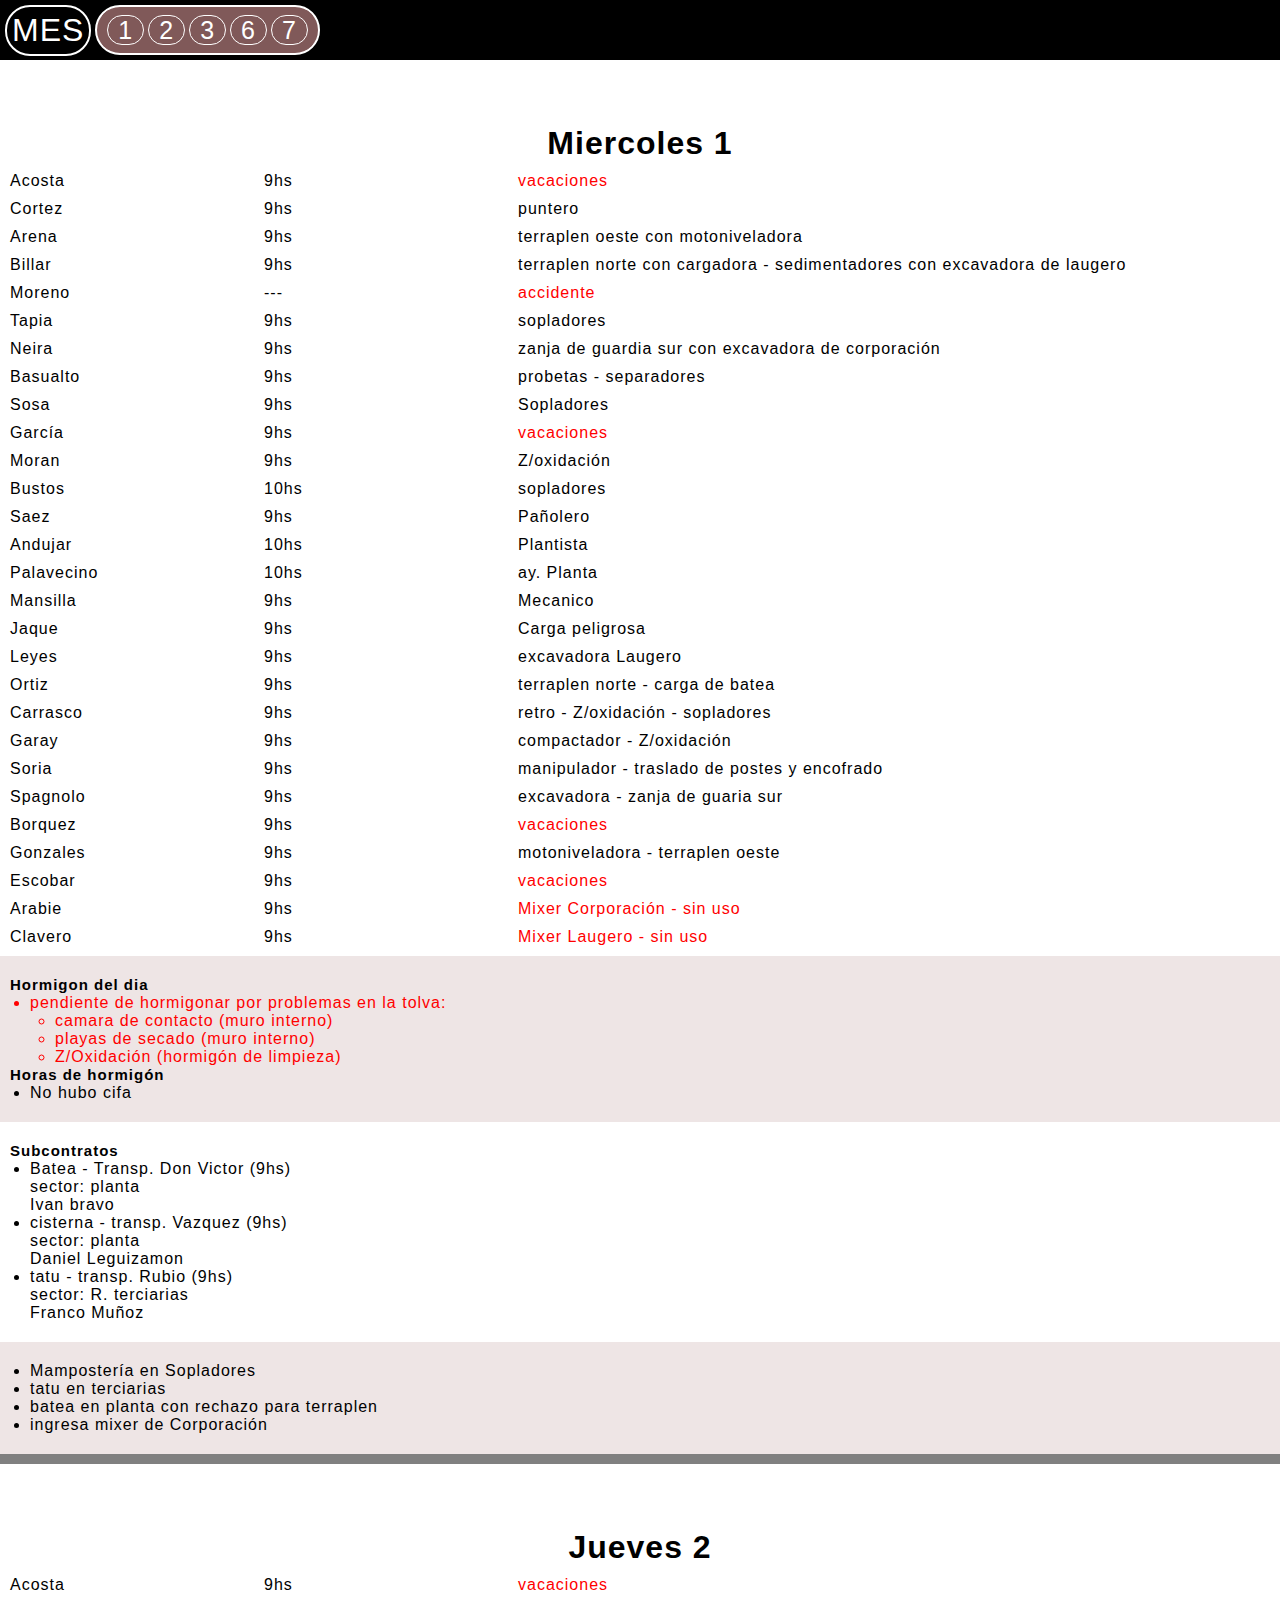
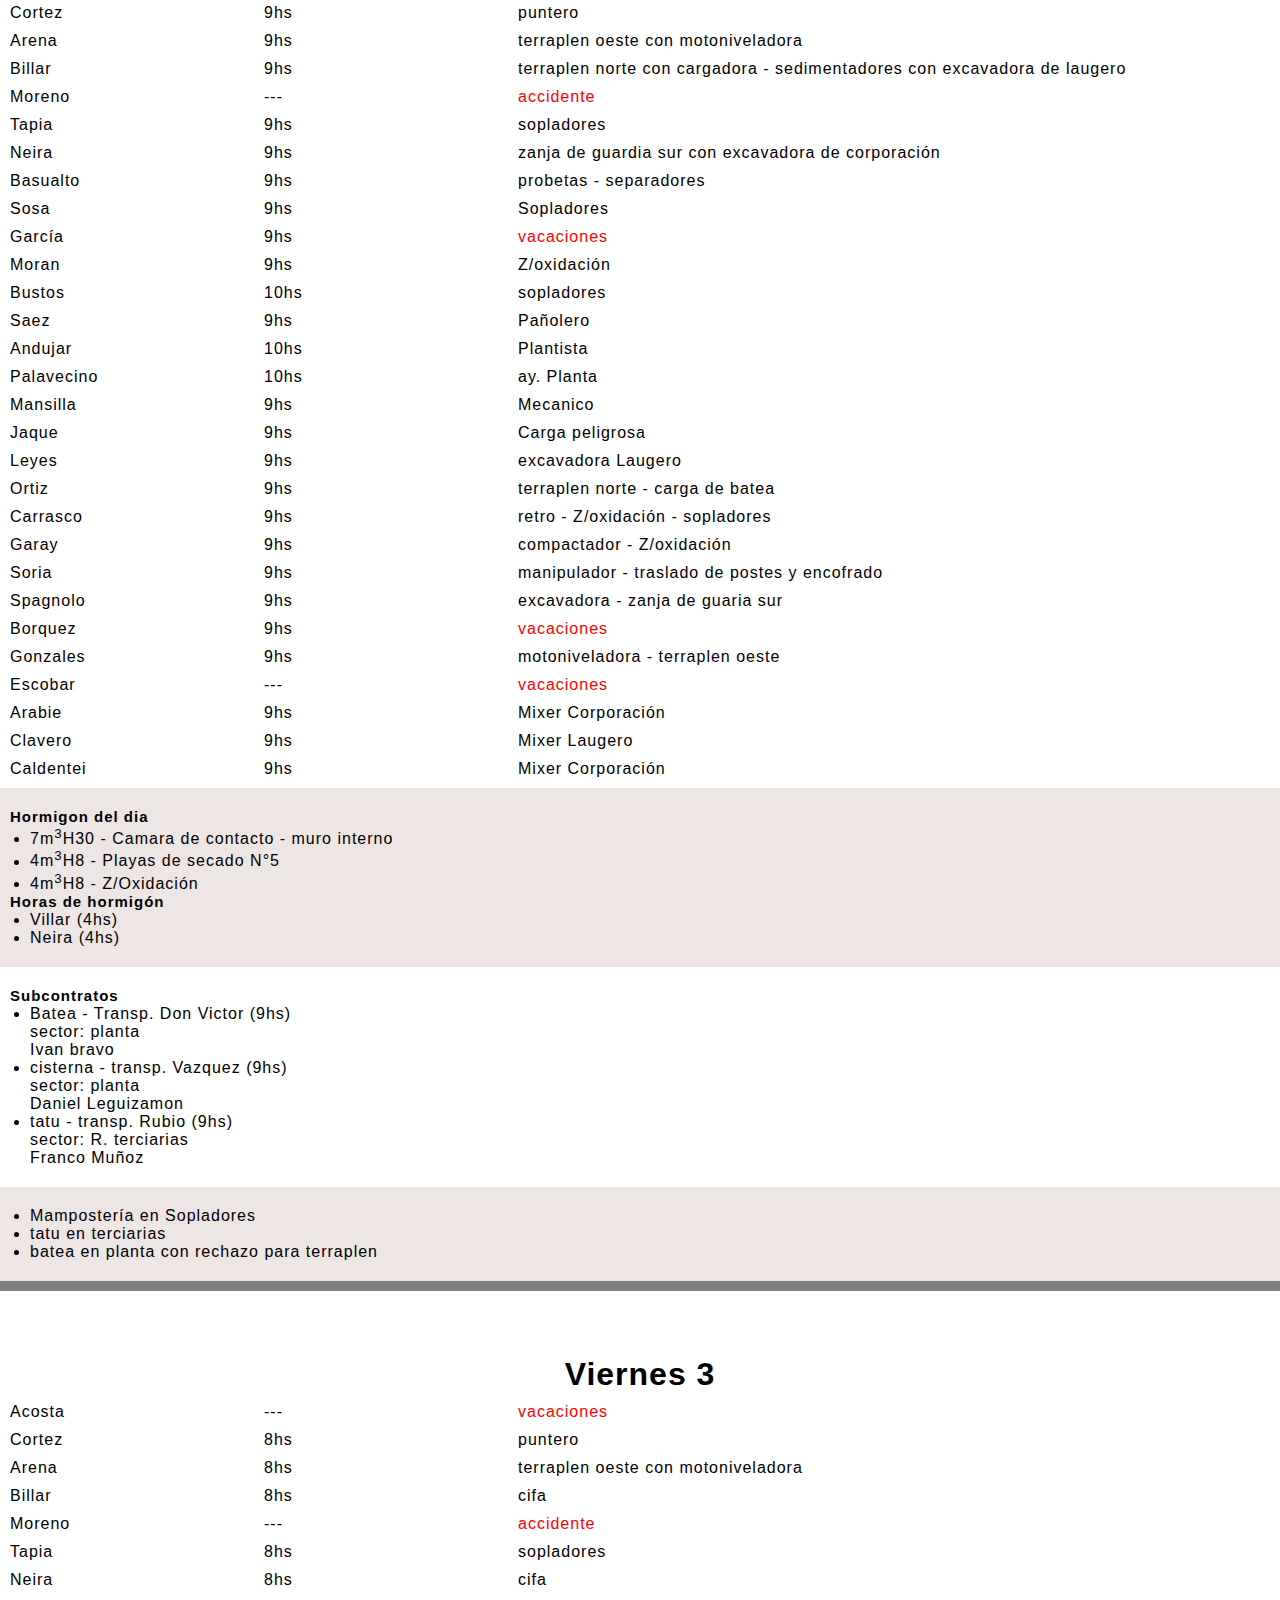
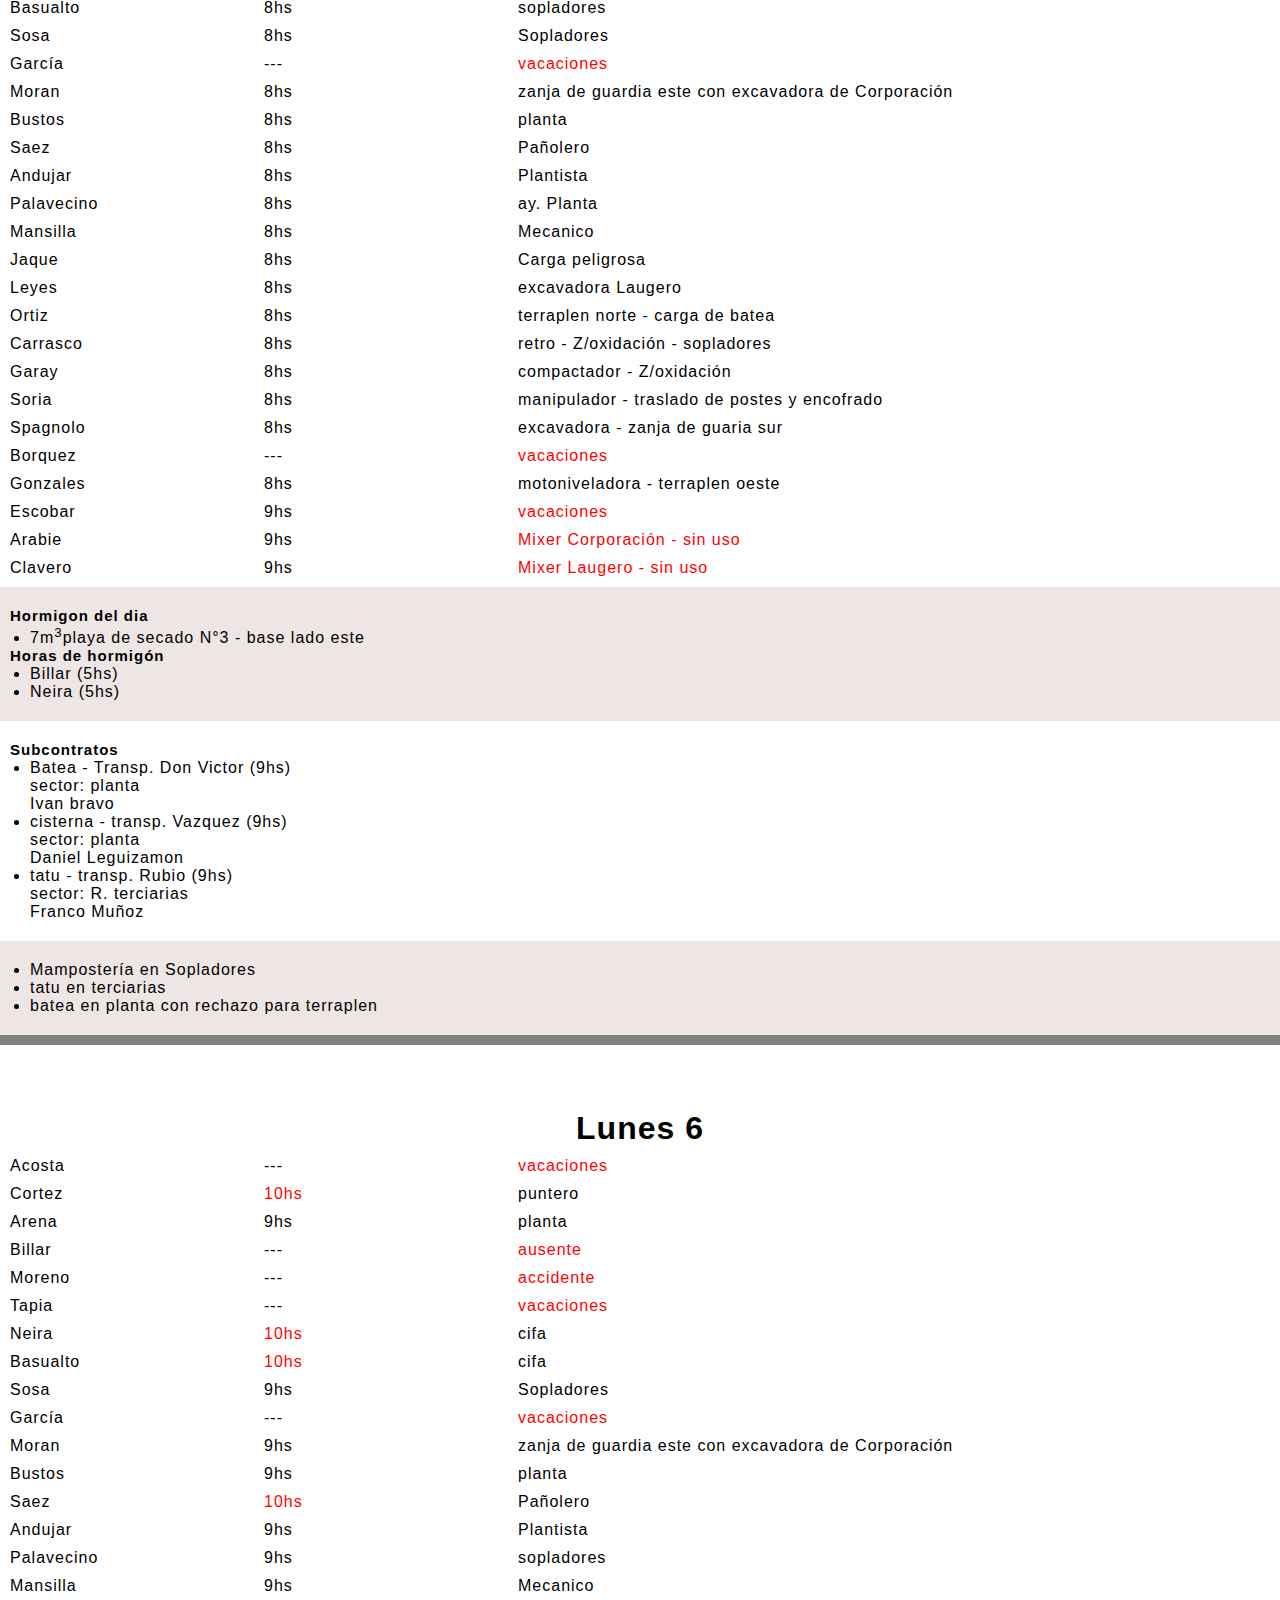
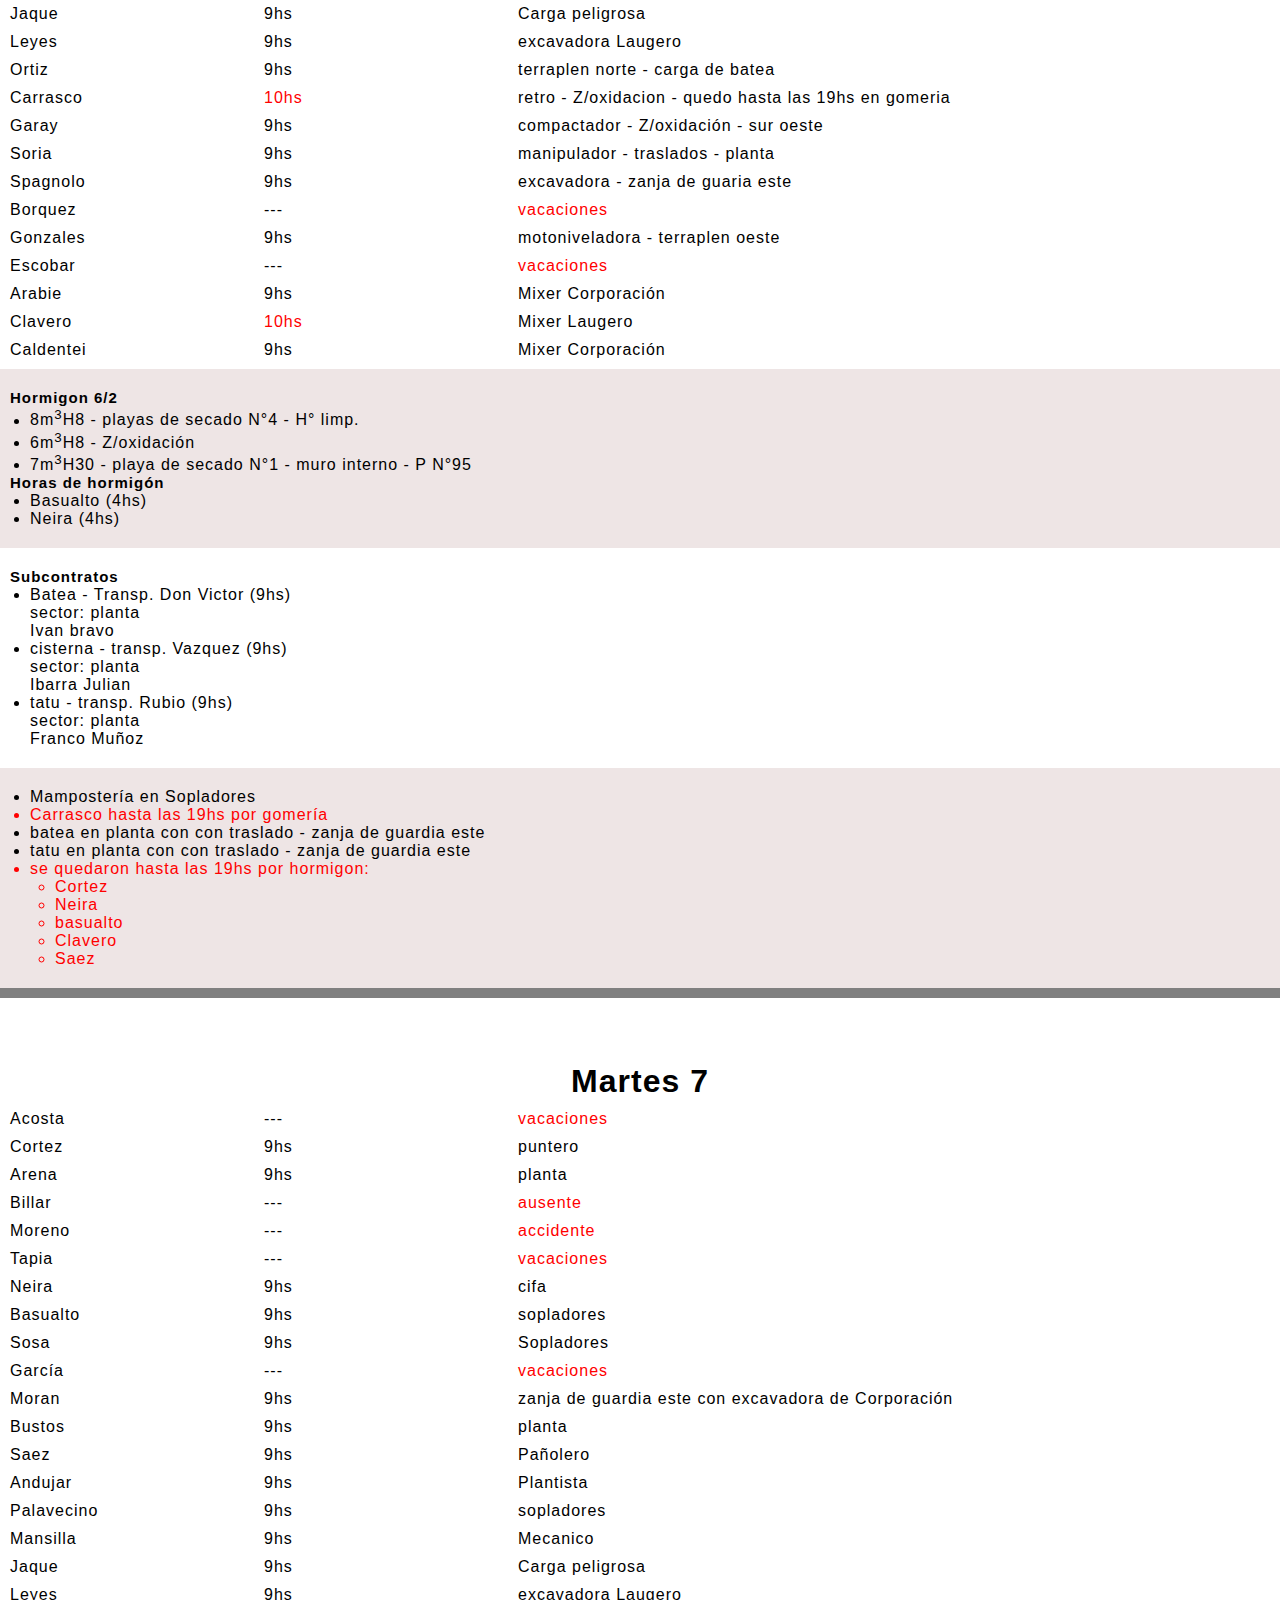
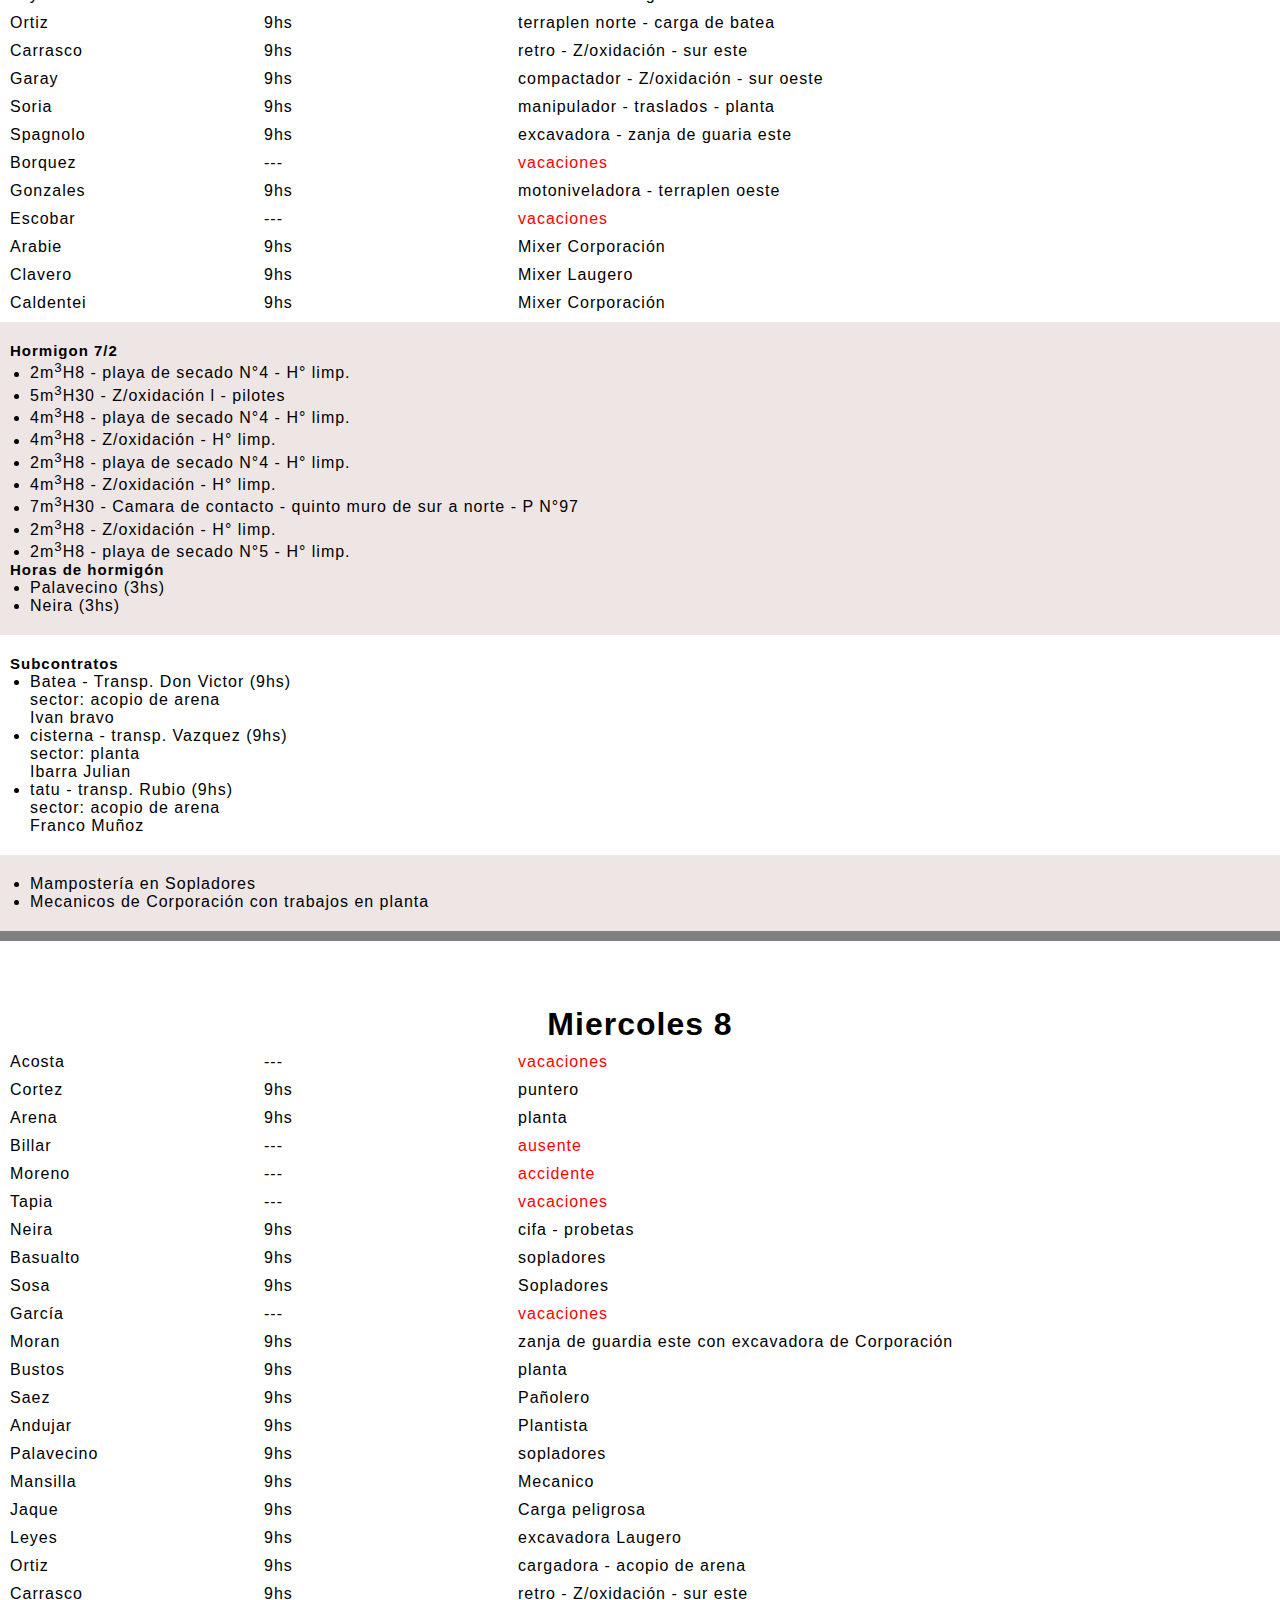
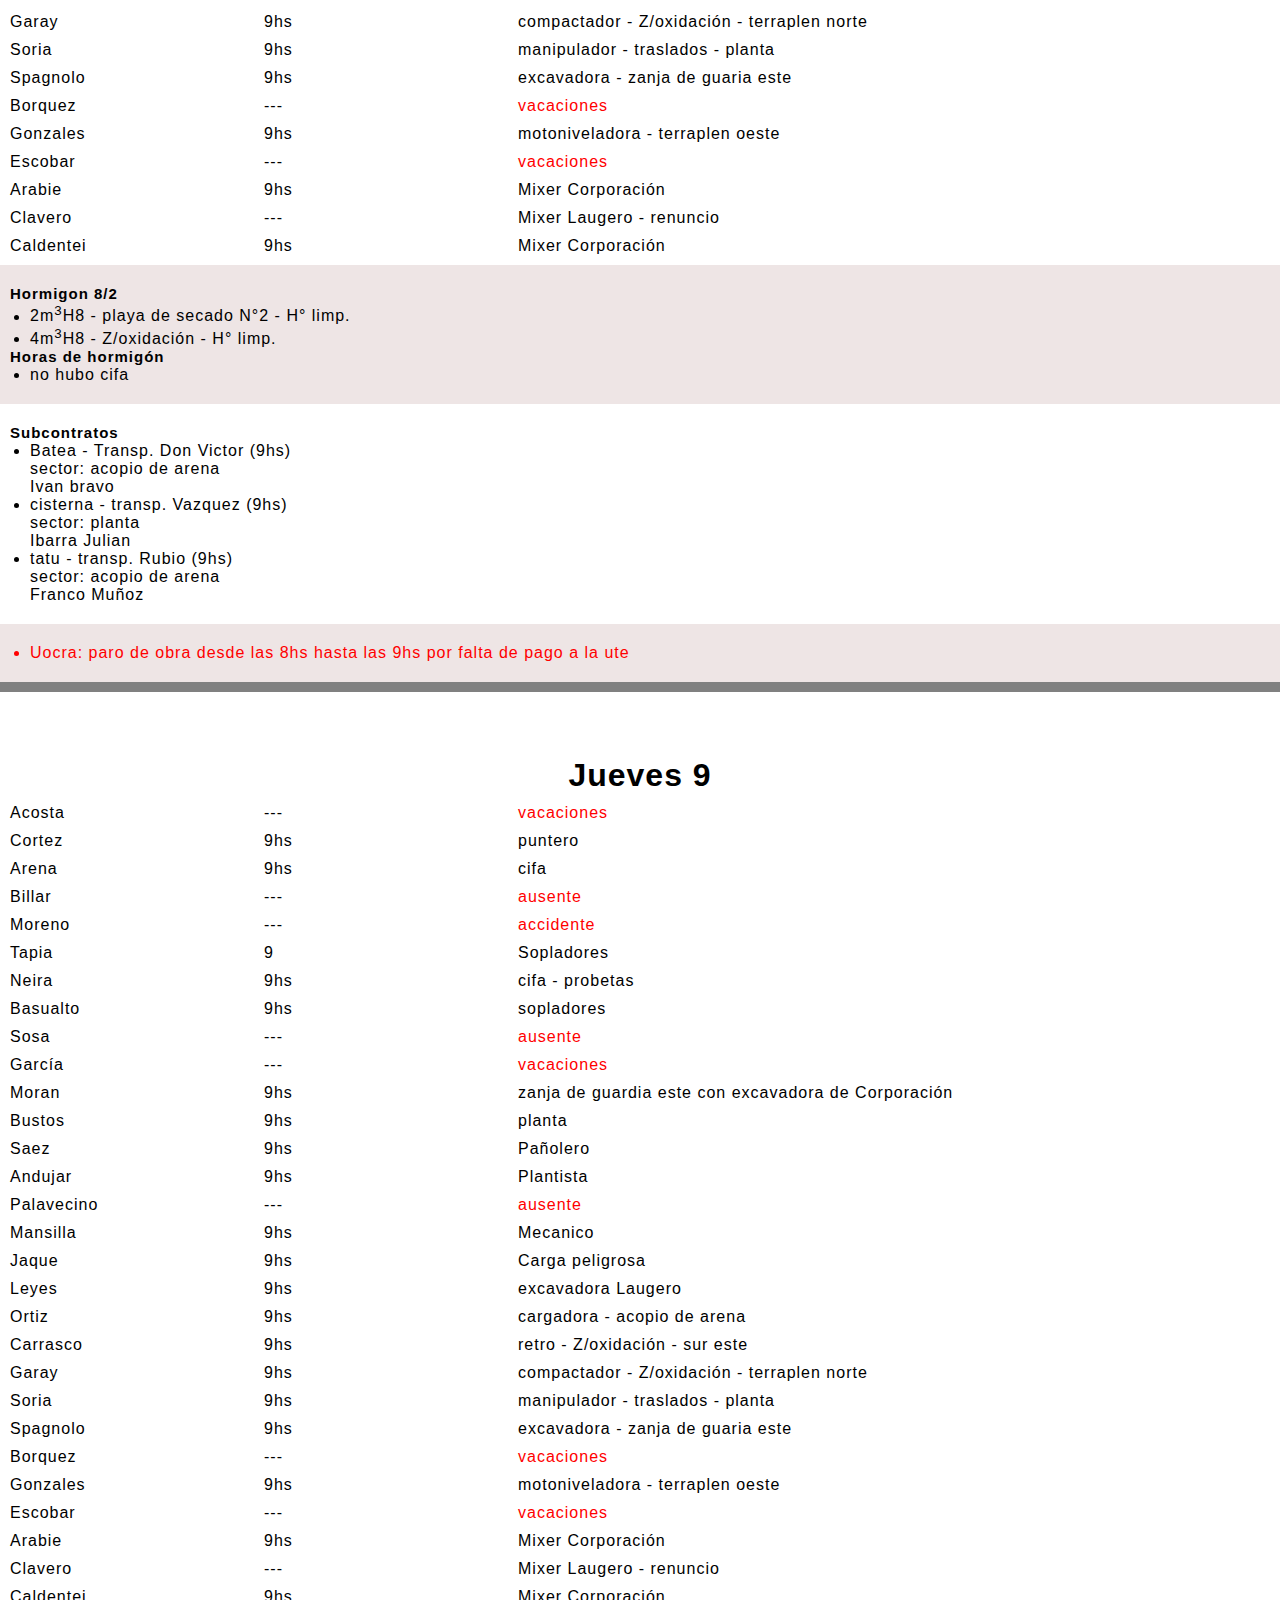
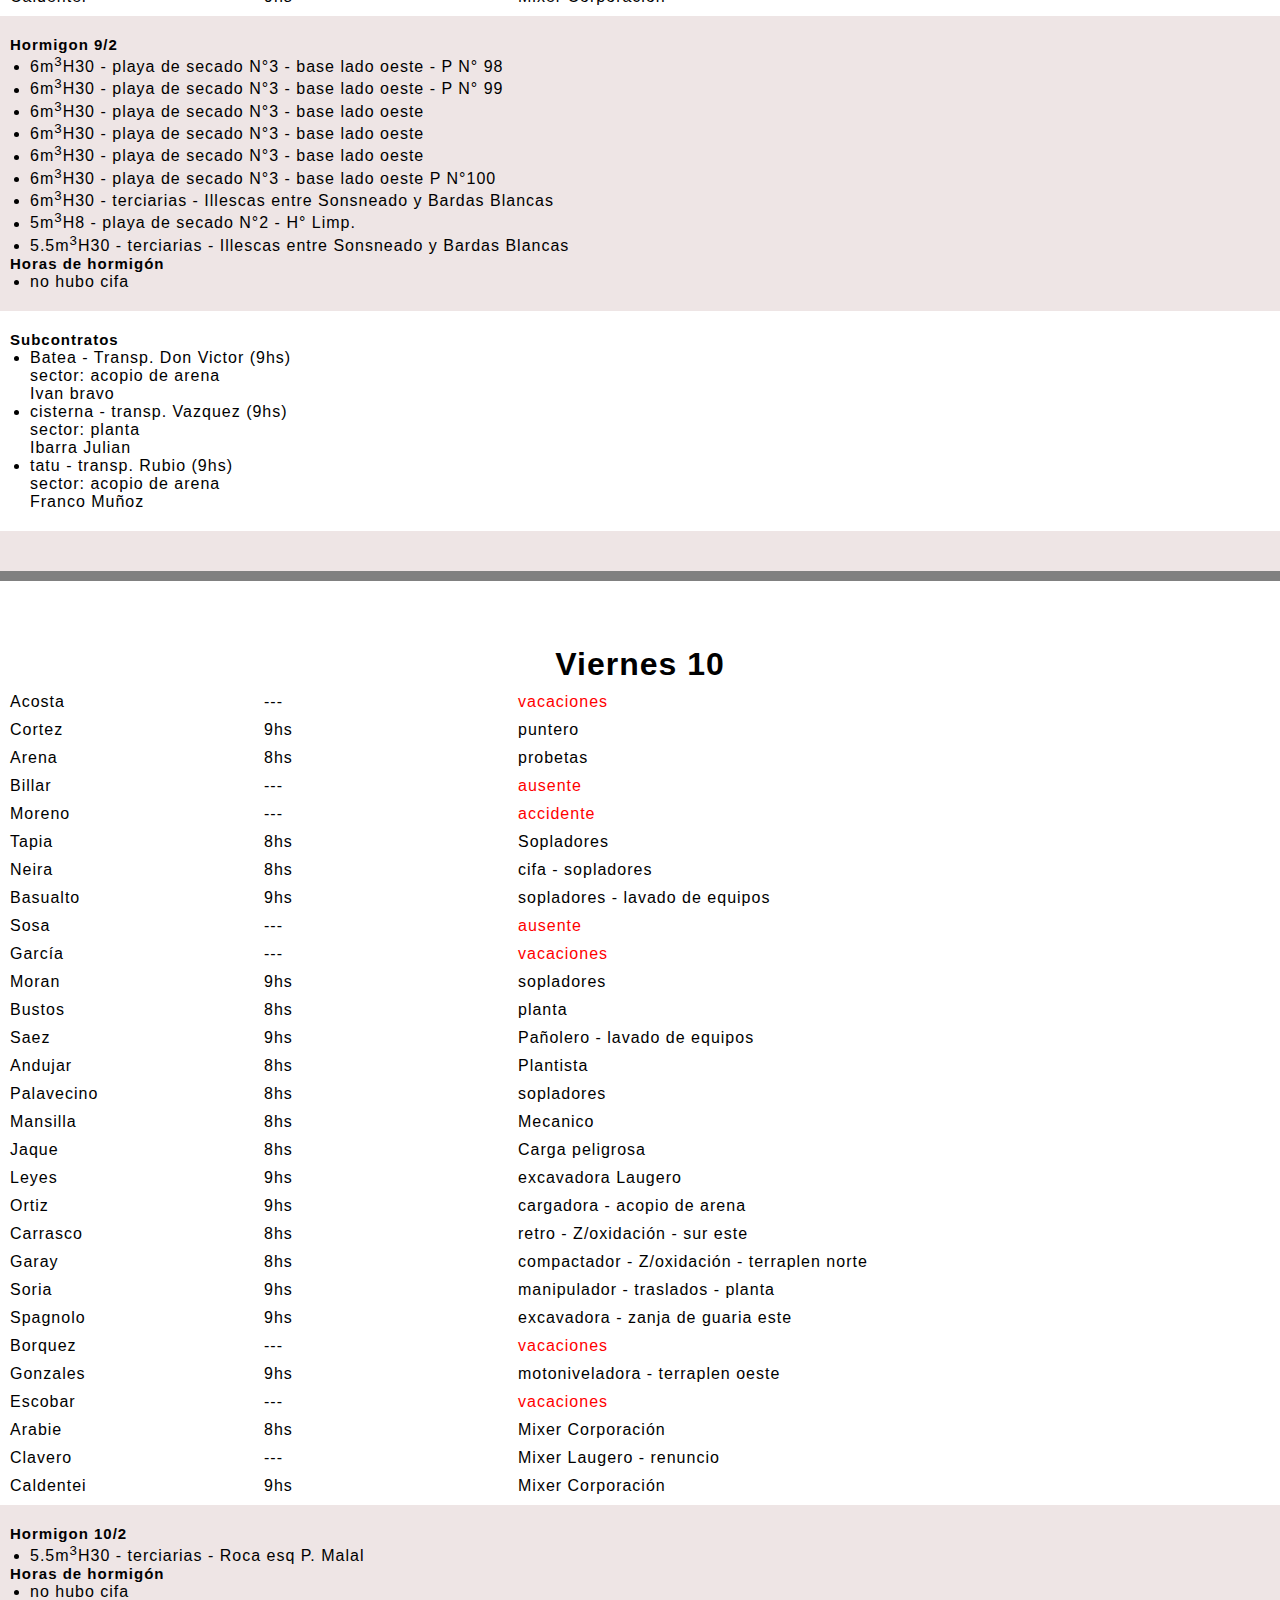
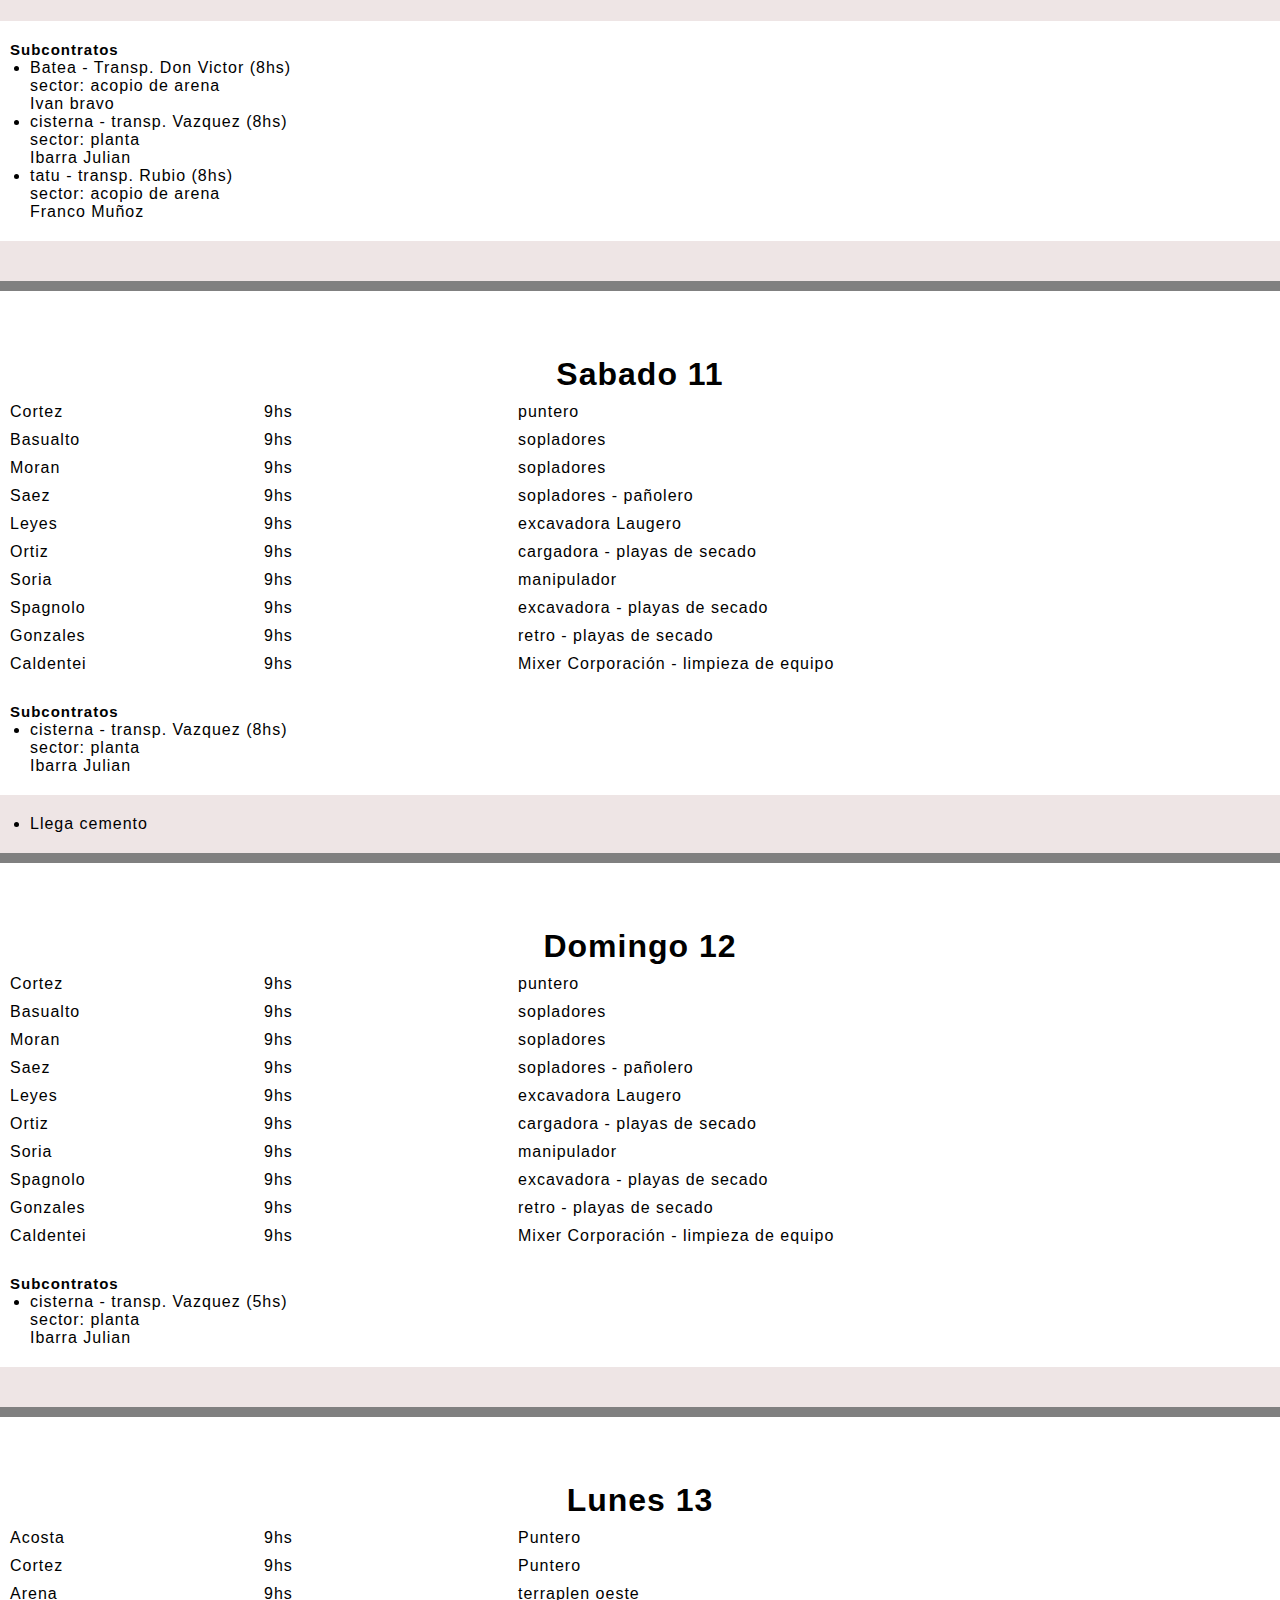
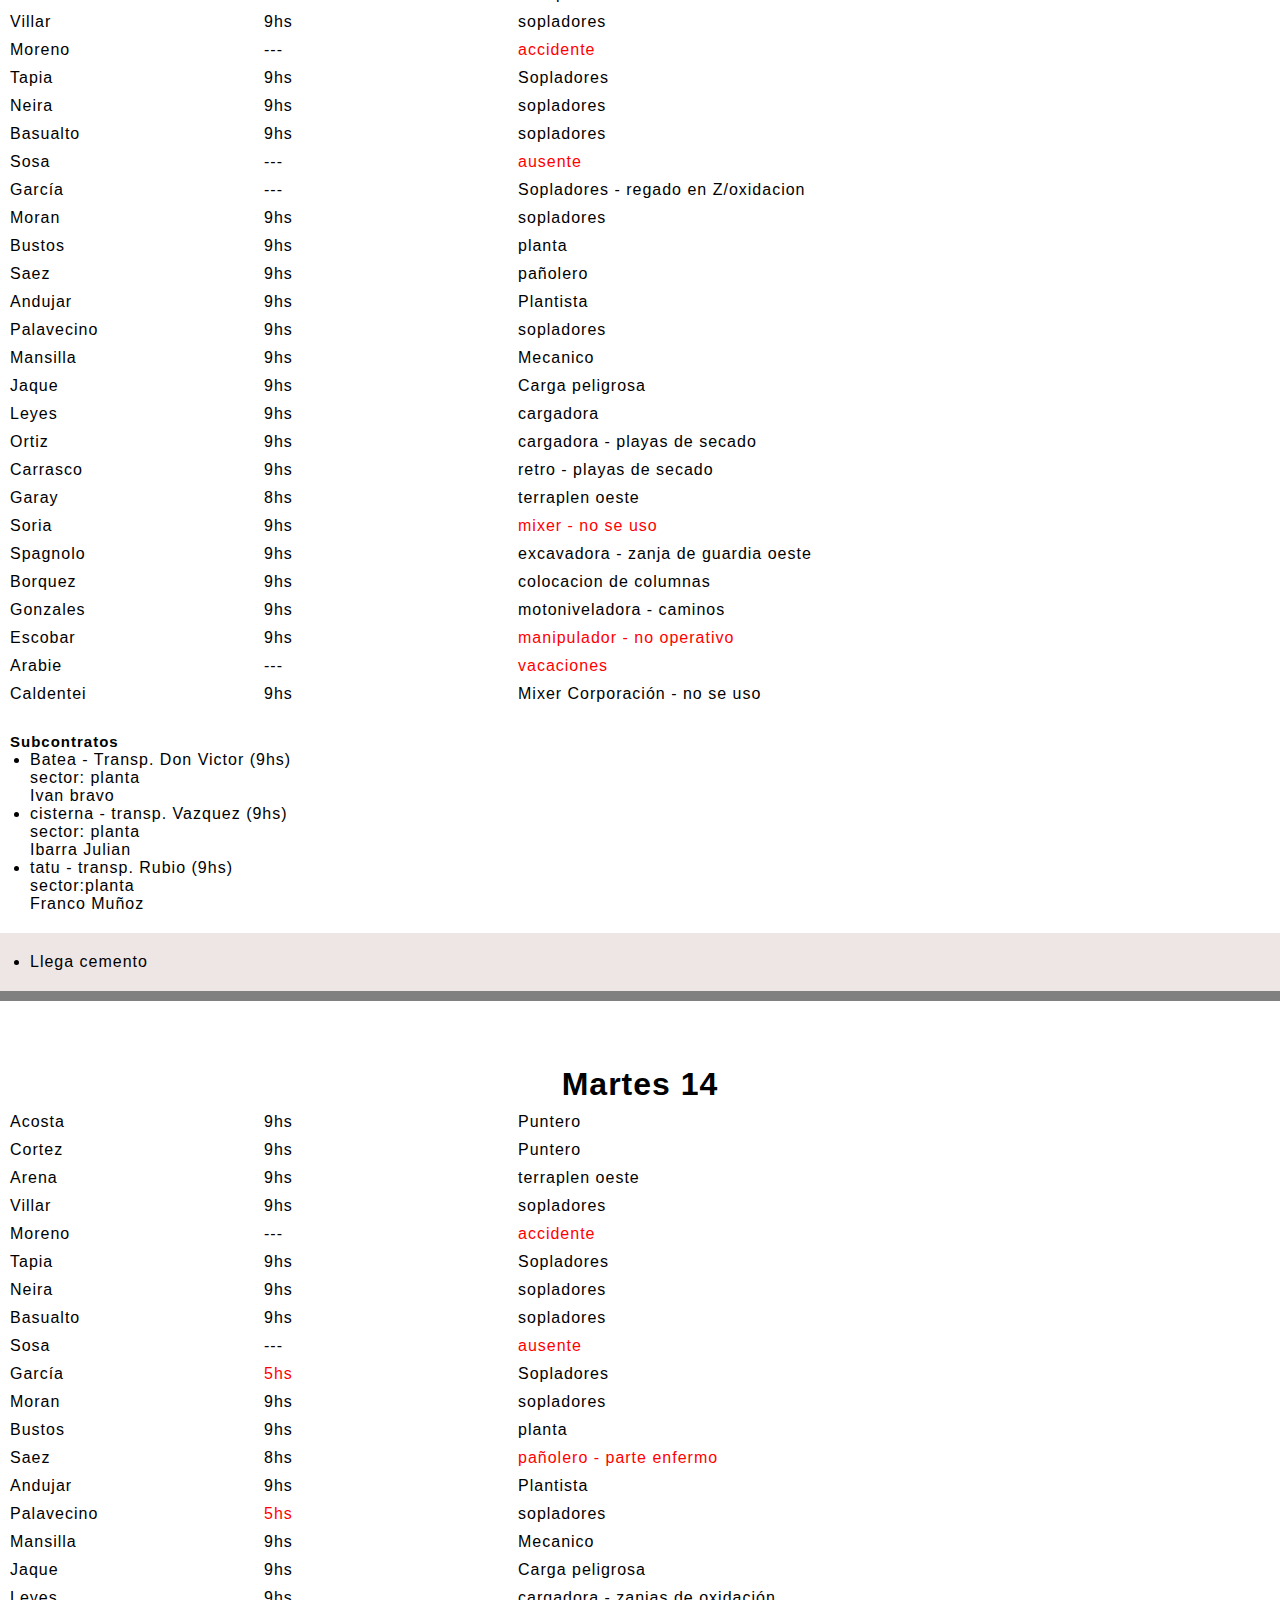
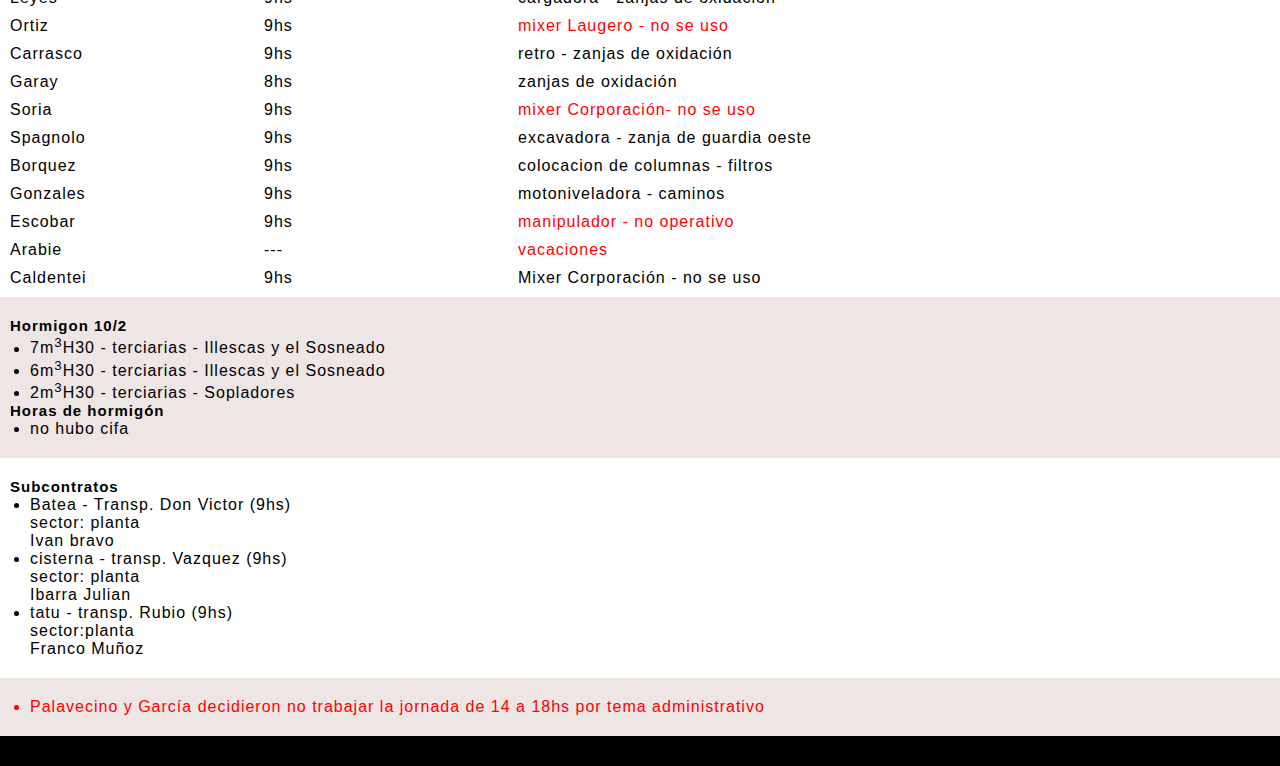
==== commit 36218053: "Update febrero.html" ====
--- a/febrero.html
+++ b/febrero.html
@@ -87,7 +87,8 @@
     <div>Andujar</div><div>10hs</div><div>Plantista</div> 
     <div>Palavecino</div><div>10hs</div><div>ay. Planta</div> 
     <div>Mansilla</div><div>9hs</div><div>Mecanico</div> 
-    <div>Jaque</div><div>9hs</div><div>Carga peligrosa</div> 
+    <div>Jaque</div><div>9hs</div><div>Carga peligrosa</div>
+    <div>Leyes</div><div>9hs</div><div>excavadora Laugero </div>  
     <div>Ortiz</div><div>9hs</div><div>terraplen norte - carga de batea</div> 
     <div>Carrasco</div><div>9hs</div><div>retro - Z/oxidación - sopladores</div> 
     <div>Garay</div><div>9hs</div><div>compactador - Z/oxidación</div> 
@@ -155,6 +156,7 @@
     <div>Palavecino</div><div>10hs</div><div>ay. Planta</div> 
     <div>Mansilla</div><div>9hs</div><div>Mecanico</div> 
     <div>Jaque</div><div>9hs</div><div>Carga peligrosa</div> 
+    <div>Leyes</div><div>9hs</div><div>excavadora Laugero </div> 
     <div>Ortiz</div><div>9hs</div><div>terraplen norte - carga de batea</div> 
     <div>Carrasco</div><div>9hs</div><div>retro - Z/oxidación - sopladores</div> 
     <div>Garay</div><div>9hs</div><div>compactador - Z/oxidación</div> 
@@ -224,6 +226,7 @@
     <div>Palavecino</div><div>8hs</div><div>ay. Planta</div> 
     <div>Mansilla</div><div>8hs</div><div>Mecanico</div> 
     <div>Jaque</div><div>8hs</div><div>Carga peligrosa</div> 
+    <div>Leyes</div><div>8hs</div><div>excavadora Laugero </div> 
     <div>Ortiz</div><div>8hs</div><div>terraplen norte - carga de batea</div> 
     <div>Carrasco</div><div>8hs</div><div>retro - Z/oxidación - sopladores</div> 
     <div>Garay</div><div>8hs</div><div>compactador - Z/oxidación</div> 
@@ -291,6 +294,7 @@
     <div>Palavecino</div><div>9hs</div><div>sopladores</div> 
     <div>Mansilla</div><div>9hs</div><div>Mecanico</div> 
     <div>Jaque</div><div>9hs</div><div>Carga peligrosa</div> 
+    <div>Leyes</div><div>9hs</div><div>excavadora Laugero </div> 
     <div>Ortiz</div><div>9hs</div><div>terraplen norte - carga de batea</div> 
     <div>Carrasco</div><div  class="rojo">10hs</div><div>retro - Z/oxidacion - quedo hasta las 19hs en gomeria</div> 
     <div>Garay</div><div>9hs</div><div>compactador - Z/oxidación - sur oeste</div> 
@@ -325,7 +329,7 @@
         <h3>Subcontratos</h3>
     <ul>
         <li>Batea - Transp. Don Victor (9hs) <br>sector: planta <br>Ivan bravo</li>
-        <li>cisterna - transp. Vazquez (9hs) <br>sector: planta <br>Daniel Leguizamon</li>
+        <li>cisterna - transp. Vazquez (9hs) <br>sector: planta <br>Ibarra Julian</li>
         <li>tatu - transp. Rubio (9hs) <br>sector: planta<br>Franco Muñoz</li>
     </ul>
     </div>
@@ -371,6 +375,7 @@
     <div>Palavecino</div><div>9hs</div><div>sopladores</div> 
     <div>Mansilla</div><div>9hs</div><div>Mecanico</div> 
     <div>Jaque</div><div>9hs</div><div>Carga peligrosa</div> 
+    <div>Leyes</div><div>9hs</div><div>excavadora Laugero </div> 
     <div>Ortiz</div><div>9hs</div><div>terraplen norte - carga de batea</div> 
     <div>Carrasco</div><div>9hs</div><div>retro - Z/oxidación - sur este</div> 
     <div>Garay</div><div>9hs</div><div>compactador - Z/oxidación - sur oeste</div> 
@@ -409,7 +414,7 @@
         <h3>Subcontratos</h3>
     <ul>
         <li>Batea - Transp. Don Victor (9hs) <br>sector: acopio de arena <br>Ivan bravo</li>
-        <li>cisterna - transp. Vazquez (9hs) <br>sector: planta <br>Daniel Leguizamon</li>
+        <li>cisterna - transp. Vazquez (9hs) <br>sector: planta <br>Ibarra Julian</li>
         <li>tatu - transp. Rubio (9hs) <br>sector: acopio de arena<br>Franco Muñoz</li>
     </ul>
     </div>
@@ -446,6 +451,7 @@
     <div>Palavecino</div><div>9hs</div><div>sopladores</div> 
     <div>Mansilla</div><div>9hs</div><div>Mecanico</div> 
     <div>Jaque</div><div>9hs</div><div>Carga peligrosa</div> 
+    <div>Leyes</div><div>9hs</div><div>excavadora Laugero </div> 
     <div>Ortiz</div><div>9hs</div><div>cargadora - acopio de arena</div> 
     <div>Carrasco</div><div>9hs</div><div>retro - Z/oxidación - sur este</div> 
     <div>Garay</div><div>9hs</div><div>compactador - Z/oxidación - terraplen norte</div> 
@@ -475,7 +481,7 @@
         <h3>Subcontratos</h3>
     <ul>
         <li>Batea - Transp. Don Victor (9hs) <br>sector: acopio de arena <br>Ivan bravo</li>
-        <li>cisterna - transp. Vazquez (9hs) <br>sector: planta <br>Daniel Leguizamon</li>
+        <li>cisterna - transp. Vazquez (9hs) <br>sector: planta <br>Ibarra Julian</li>
         <li>tatu - transp. Rubio (9hs) <br>sector: acopio de arena<br>Franco Muñoz</li>
     </ul>
     </div>
@@ -509,6 +515,7 @@
     <div>Palavecino</div><div>---</div><div class="rojo">ausente</div> 
     <div>Mansilla</div><div>9hs</div><div>Mecanico</div> 
     <div>Jaque</div><div>9hs</div><div>Carga peligrosa</div> 
+    <div>Leyes</div><div>9hs</div><div>excavadora Laugero </div> 
     <div>Ortiz</div><div>9hs</div><div>cargadora - acopio de arena</div> 
     <div>Carrasco</div><div>9hs</div><div>retro - Z/oxidación - sur este</div> 
     <div>Garay</div><div>9hs</div><div>compactador - Z/oxidación - terraplen norte</div> 
@@ -545,7 +552,7 @@
         <h3>Subcontratos</h3>
     <ul>
         <li>Batea - Transp. Don Victor (9hs) <br>sector: acopio de arena <br>Ivan bravo</li>
-        <li>cisterna - transp. Vazquez (9hs) <br>sector: planta <br>Daniel Leguizamon</li>
+        <li>cisterna - transp. Vazquez (9hs) <br>sector: planta <br>Ibarra Julian</li>
         <li>tatu - transp. Rubio (9hs) <br>sector: acopio de arena<br>Franco Muñoz</li>
     </ul>
     </div>
@@ -579,6 +586,7 @@
     <div>Palavecino</div><div>8hs</div><div>sopladores</div> 
     <div>Mansilla</div><div>8hs</div><div>Mecanico</div> 
     <div>Jaque</div><div>8hs</div><div>Carga peligrosa</div> 
+    <div>Leyes</div><div>9hs</div><div>excavadora Laugero </div> 
     <div>Ortiz</div><div>9hs</div><div>cargadora - acopio de arena</div> 
     <div>Carrasco</div><div>8hs</div><div>retro - Z/oxidación - sur este</div> 
     <div>Garay</div><div>8hs</div><div>compactador - Z/oxidación - terraplen norte</div> 
@@ -608,7 +616,7 @@
         <h3>Subcontratos</h3>
     <ul>
         <li>Batea - Transp. Don Victor (8hs) <br>sector: acopio de arena <br>Ivan bravo</li>
-        <li>cisterna - transp. Vazquez (8hs) <br>sector: planta <br>Daniel Leguizamon</li>
+        <li>cisterna - transp. Vazquez (8hs) <br>sector: planta <br>Ibarra Julian</li>
         <li>tatu - transp. Rubio (8hs) <br>sector: acopio de arena<br>Franco Muñoz</li>
     </ul>
     </div>
@@ -642,6 +650,7 @@
     <!-- <div>Palavecino</div><div>8hs</div><div>sopladores</div>  -->
     <!-- <div>Mansilla</div><div>8hs</div><div>Mecanico</div>  -->
     <!-- <div>Jaque</div><div>8hs</div><div>Carga peligrosa</div>  -->
+    <div>Leyes</div><div>9hs</div><div>excavadora Laugero </div> 
     <div>Ortiz</div><div>9hs</div><div>cargadora - playas de secado</div> 
     <!-- <div>Carrasco</div><div>8hs</div><div>retro - Z/oxidación - sur este</div>  -->
     <!-- <div>Garay</div><div>8hs</div><div>compactador - Z/oxidación - terraplen norte</div>  -->
@@ -671,7 +680,7 @@
         <h3>Subcontratos</h3>
     <ul>
         <!-- <li>Batea - Transp. Don Victor (8hs) <br>sector: acopio de arena <br>Ivan bravo</li> -->
-        <li>cisterna - transp. Vazquez (8hs) <br>sector: planta <br>Daniel Leguizamon</li>
+        <li>cisterna - transp. Vazquez (8hs) <br>sector: planta <br>Ibarra Julian</li>
         <!-- <li>tatu - transp. Rubio (8hs) <br>sector: acopio de arena<br>Franco Muñoz</li> -->
     </ul>
     </div>
@@ -705,6 +714,7 @@
     <!-- <div>Palavecino</div><div>8hs</div><div>sopladores</div>  -->
     <!-- <div>Mansilla</div><div>8hs</div><div>Mecanico</div>  -->
     <!-- <div>Jaque</div><div>8hs</div><div>Carga peligrosa</div>  -->
+    <div>Leyes</div><div>9hs</div><div>excavadora Laugero </div> 
     <div>Ortiz</div><div>9hs</div><div>cargadora - playas de secado</div> 
     <!-- <div>Carrasco</div><div>8hs</div><div>retro - Z/oxidación - sur este</div>  -->
     <!-- <div>Garay</div><div>8hs</div><div>compactador - Z/oxidación - terraplen norte</div>  -->
@@ -734,7 +744,7 @@
         <h3>Subcontratos</h3>
     <ul>
         <!-- <li>Batea - Transp. Don Victor (8hs) <br>sector: acopio de arena <br>Ivan bravo</li> -->
-        <li>cisterna - transp. Vazquez (5hs) <br>sector: planta <br>Daniel Leguizamon</li>
+        <li>cisterna - transp. Vazquez (5hs) <br>sector: planta <br>Ibarra Julian</li>
         <!-- <li>tatu - transp. Rubio (8hs) <br>sector: acopio de arena<br>Franco Muñoz</li> -->
     </ul>
     </div>
@@ -764,7 +774,8 @@
     <div>Andujar</div><div>9hs</div><div>Plantista</div> 
     <div>Palavecino</div><div>9hs</div><div>sopladores</div> 
     <div>Mansilla</div><div>9hs</div><div>Mecanico</div> 
-    <div>Jaque</div><div>9hs</div><div>Carga peligrosa</div> 
+    <div>Jaque</div><div>9hs</div><div>Carga peligrosa</div>
+    <div>Leyes</div><div>9hs</div><div>cargadora </div> 
     <div>Ortiz</div><div>9hs</div><div>cargadora - playas de secado</div> 
     <div>Carrasco</div><div>9hs</div><div>retro - playas de secado</div> 
     <div>Garay</div><div>8hs</div><div>terraplen oeste</div> 
@@ -792,14 +803,79 @@
     <div class="subcontratos">
         <h3>Subcontratos</h3>
     <ul>
-        <!-- <li>Batea - Transp. Don Victor (8hs) <br>sector: acopio de arena <br>Ivan bravo</li> -->
-        <li>cisterna - transp. Vazquez (8hs) <br>sector: planta <br>Daniel Leguizamon</li>
-        <!-- <li>tatu - transp. Rubio (8hs) <br>sector: acopio de arena<br>Franco Muñoz</li> -->
+        <li>Batea - Transp. Don Victor (9hs) <br>sector: planta <br>Ivan bravo</li>
+        <li>cisterna - transp. Vazquez (9hs) <br>sector: planta <br>Ibarra Julian</li>
+        <li>tatu - transp. Rubio (9hs) <br>sector:planta<br>Franco Muñoz</li>
     </ul>
     </div>
     <div class="fondoGris">
     <ul>
        <li>Llega cemento</li>
+      
+    </ul>
+      </div>
+    </section>
+
+     <!-- ========================================================================== -->
+     <section>
+        <h1 id="F07">Martes 14</h1>
+        <div class="horasPersonal">
+           
+    <div>Acosta</div><div>9hs</div><div>Puntero</div>   
+    <div>Cortez</div><div>9hs</div><div>Puntero</div> 
+    <div>Arena</div><div>9hs</div><div>terraplen oeste</div> 
+    <div>Villar</div><div>9hs</div><div>sopladores</div> 
+    <div>Moreno</div><div>---</div><div class="rojo">accidente</div> 
+    <div>Tapia</div><div>9hs</div><div>Sopladores</div>  
+    <div>Neira</div><div>9hs</div><div>sopladores</div> 
+    <div>Basualto</div><div>9hs</div><div>sopladores</div>  
+    <div>Sosa</div><div>---</div><div class="rojo">ausente</div>
+    <div>García</div><div class="rojo">5hs</div><div>Sopladores</div>  
+    <div>Moran</div><div>9hs</div><div>sopladores</div>
+    <div>Bustos</div><div>9hs</div><div>planta</div> 
+    <div>Saez</div><div>8hs</div><div class="rojo">pañolero - parte enfermo</div> 
+    <div>Andujar</div><div>9hs</div><div>Plantista</div> 
+    <div>Palavecino</div><div class="rojo">5hs</div><div>sopladores</div> 
+    <div>Mansilla</div><div>9hs</div><div>Mecanico</div> 
+    <div>Jaque</div><div>9hs</div><div>Carga peligrosa</div>
+    <div>Leyes</div><div>9hs</div><div>cargadora - zanjas de oxidación</div>
+    <div>Ortiz</div><div>9hs</div><div class="rojo"> mixer Laugero - no se uso</div>  
+    <div>Carrasco</div><div>9hs</div><div>retro - zanjas de oxidación</div> 
+    <div>Garay</div><div>8hs</div><div>zanjas de oxidación</div> 
+    <div>Soria</div><div>9hs</div><div class="rojo"> mixer Corporación- no se uso</div> 
+    <div>Spagnolo</div><div>9hs</div><div> excavadora - zanja de guardia oeste</div>
+    <div>Borquez</div><div>9hs</div><div> colocacion de columnas - filtros</div>
+    <div>Gonzales</div><div>9hs</div><div>motoniveladora - caminos</div>
+    <div>Escobar</div><div>9hs</div><div class="rojo">manipulador - no operativo</div>
+    <div>Arabie</div><div>---</div><div class="rojo">vacaciones</div>
+    <div>Caldentei</div><div>9hs</div><div>Mixer Corporación - no se uso</div>
+    
+    </div>
+    <div class="fondoGris">
+        <h3>Hormigon 10/2</h3>
+        <ul> 
+          
+            <li>7m<sup>3</sup>H30 - terciarias - Illescas y el Sosneado</li>
+            <li>6m<sup>3</sup>H30 - terciarias - Illescas y el Sosneado</li>
+            <li>2m<sup>3</sup>H30 - terciarias - Sopladores</li>
+            </ul>
+    <h3>Horas de hormigón</h3>
+    <ul>
+        <li>no hubo cifa</li>
+       
+    </ul>
+    </div>
+    <div class="subcontratos">
+        <h3>Subcontratos</h3>
+    <ul>
+        <li>Batea - Transp. Don Victor (9hs) <br>sector: planta <br>Ivan bravo</li>
+        <li>cisterna - transp. Vazquez (9hs) <br>sector: planta <br>Ibarra Julian</li>
+        <li>tatu - transp. Rubio (9hs) <br>sector:planta<br>Franco Muñoz</li>
+    </ul>
+    </div>
+    <div class="fondoGris">
+    <ul>
+       <li class="rojo">Palavecino y García decidieron no trabajar la jornada de 14 a 18hs por tema administrativo</li>
       
     </ul>
       </div>
--- a/styles.css
+++ b/styles.css
@@ -175,29 +175,36 @@
 .cssToolTip {
     position: relative; /* Esta clase tiene que tener posicion relativa */
     border: 2px solid white;
-font-size: 32px;
+    font-size: 32px;
     border-radius: 25px;
     color: white;
     display: flex;
-    z-index: 100;
-  
-    
+    z-index: 100;  
+}
+.cssToolTipD {
+    position: relative; /* Esta clase tiene que tener posicion relativa */
+    border: 2px solid white;
+    font-size: 32px;
+    border-radius: 25px;
+    color: white;
+    display: flex;
+    z-index: 100;  
 }
 
 
 /* El tooltip */
 
 .cssToolTip span {
-    background: rgba(20,20,20,0.9) url('img/info.gif') center left 5px no-repeat; 
+   background-color: #222;
     border: 2px solid #87cefa;
     border-radius: 5px;
-    /* box-shadow: 5px 5px 5px #333; */
+    
     filter: drop-shadow(0 0 0.2rem black);
     color: #87cefa;
-    /* display: none;  */
+   
     transform: scale(0);
-    /* El tooltip por defecto estara oculto */
-   /* opacity: 0; */
+   
+  
     font-size: 0.8em;
     padding: 10px 10px 10px 10px;
     max-width: 6000px;
@@ -214,6 +221,34 @@
    
 
 }
+.cssToolTipD span {
+  background-color: #222;
+    border: 2px solid #87cefa;
+    border-radius: 5px;
+    
+    filter: drop-shadow(0 0 0.2rem black);
+    color: #87cefa;
+ 
+    transform: scale(0);
+   
+  
+    font-size: 0.8em;
+    padding: 10px 10px 10px 10px;
+    max-width: 6000px;
+    position: absolute; /* El tooltip se posiciona de forma absoluta para no modificar el aspezto del resto de la pagina */
+
+    top: 50px; /* Posicion apartir de la parte superior del primer elemento padre con posicion relativa */
+
+    left: 5px; /* Posicion apartir de la parte izquierda del primer elemento padre con posicion relativa */
+
+    z-index: 100; /* Poner un z-index alto para que aparezca por encima del resto de elementos */
+    display: flex;
+    flex-direction: row;
+  
+    gap: 2px;
+   
+
+}
 
 
 /* El tooltip cuando se muestra */
@@ -225,6 +260,13 @@
     
 
 }
+.cssToolTipD:hover span {
+    /* display: block; */
+    animation: mostrar 0.3s linear forwards;
+     /* Para mostrarlo simplemente usamos display block por ejemplo */
+    
+
+}
 @keyframes mostrar{
   0%{transform: scale(0);}
   80%{transform: scale(1.2);}
@@ -252,4 +294,59 @@
     height: 30px;
     background-color: black;
 }
-
+.menu{
+    width: 80px;
+    height: 35px;
+    background-color: red;
+    position: relative;
+    border-radius: 20px;
+}
+.menu span{
+    width: 80px;
+    height: 35px;
+    position: absolute;
+    background-color: white;
+    border-radius: 20px;
+top: 37px;
+left: 0px;
+
+
+}
+.mesess{
+    position: relative;
+    background-color: #87cefa;
+    border-radius: 20px;
+    margin-bottom: 2px;
+}
+.mesess span{
+    position: absolute;
+top: 0;
+left: 82px;
+text-align: center;
+
+}
+.mesess span div{
+    width: 80px;
+    height: 35px;
+    background-color: #87cefa;
+    margin-bottom: 2px;
+    border-radius: 20px;
+}
+.diass{
+    position: relative;
+    background-color: #87cefa;
+    border-radius: 20px;
+}
+.diass span{
+    position: absolute;
+top: 0;
+left: 82px;
+text-align: center;
+
+}
+
+
+
+
+
+
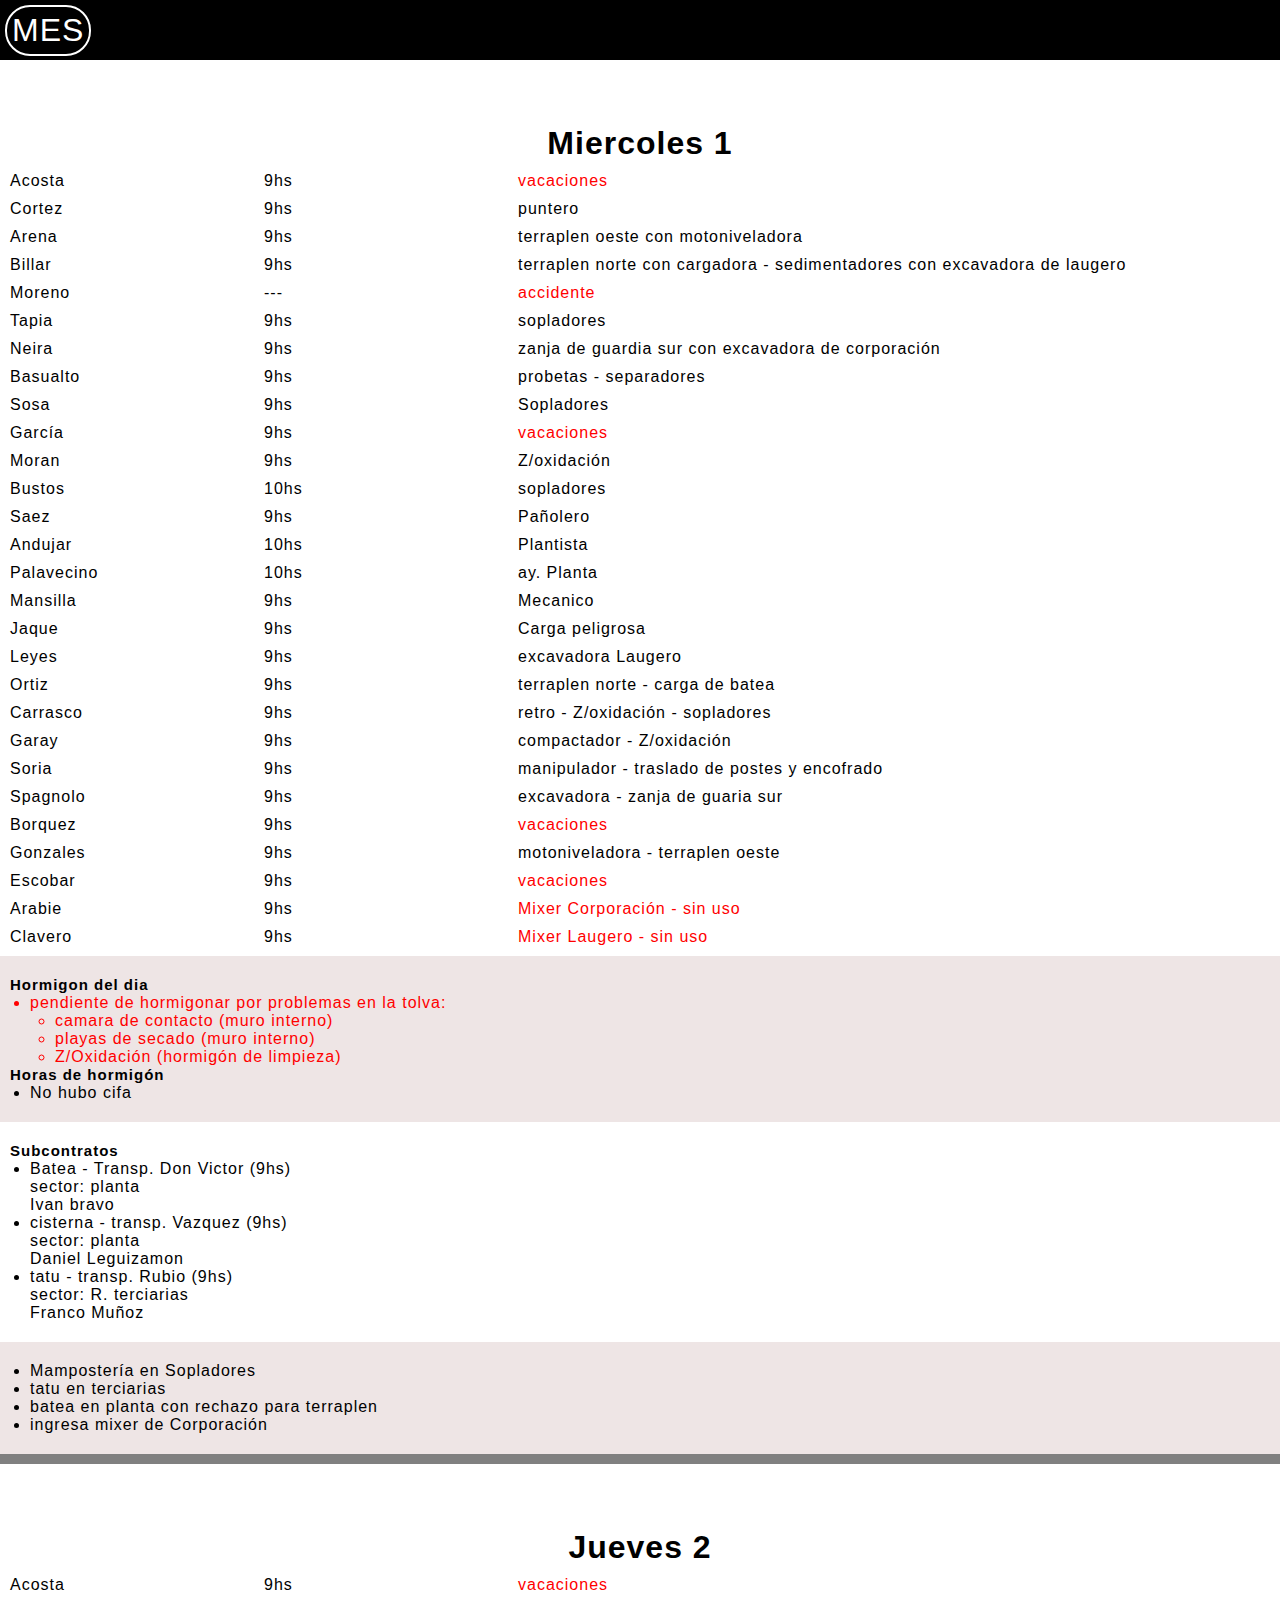
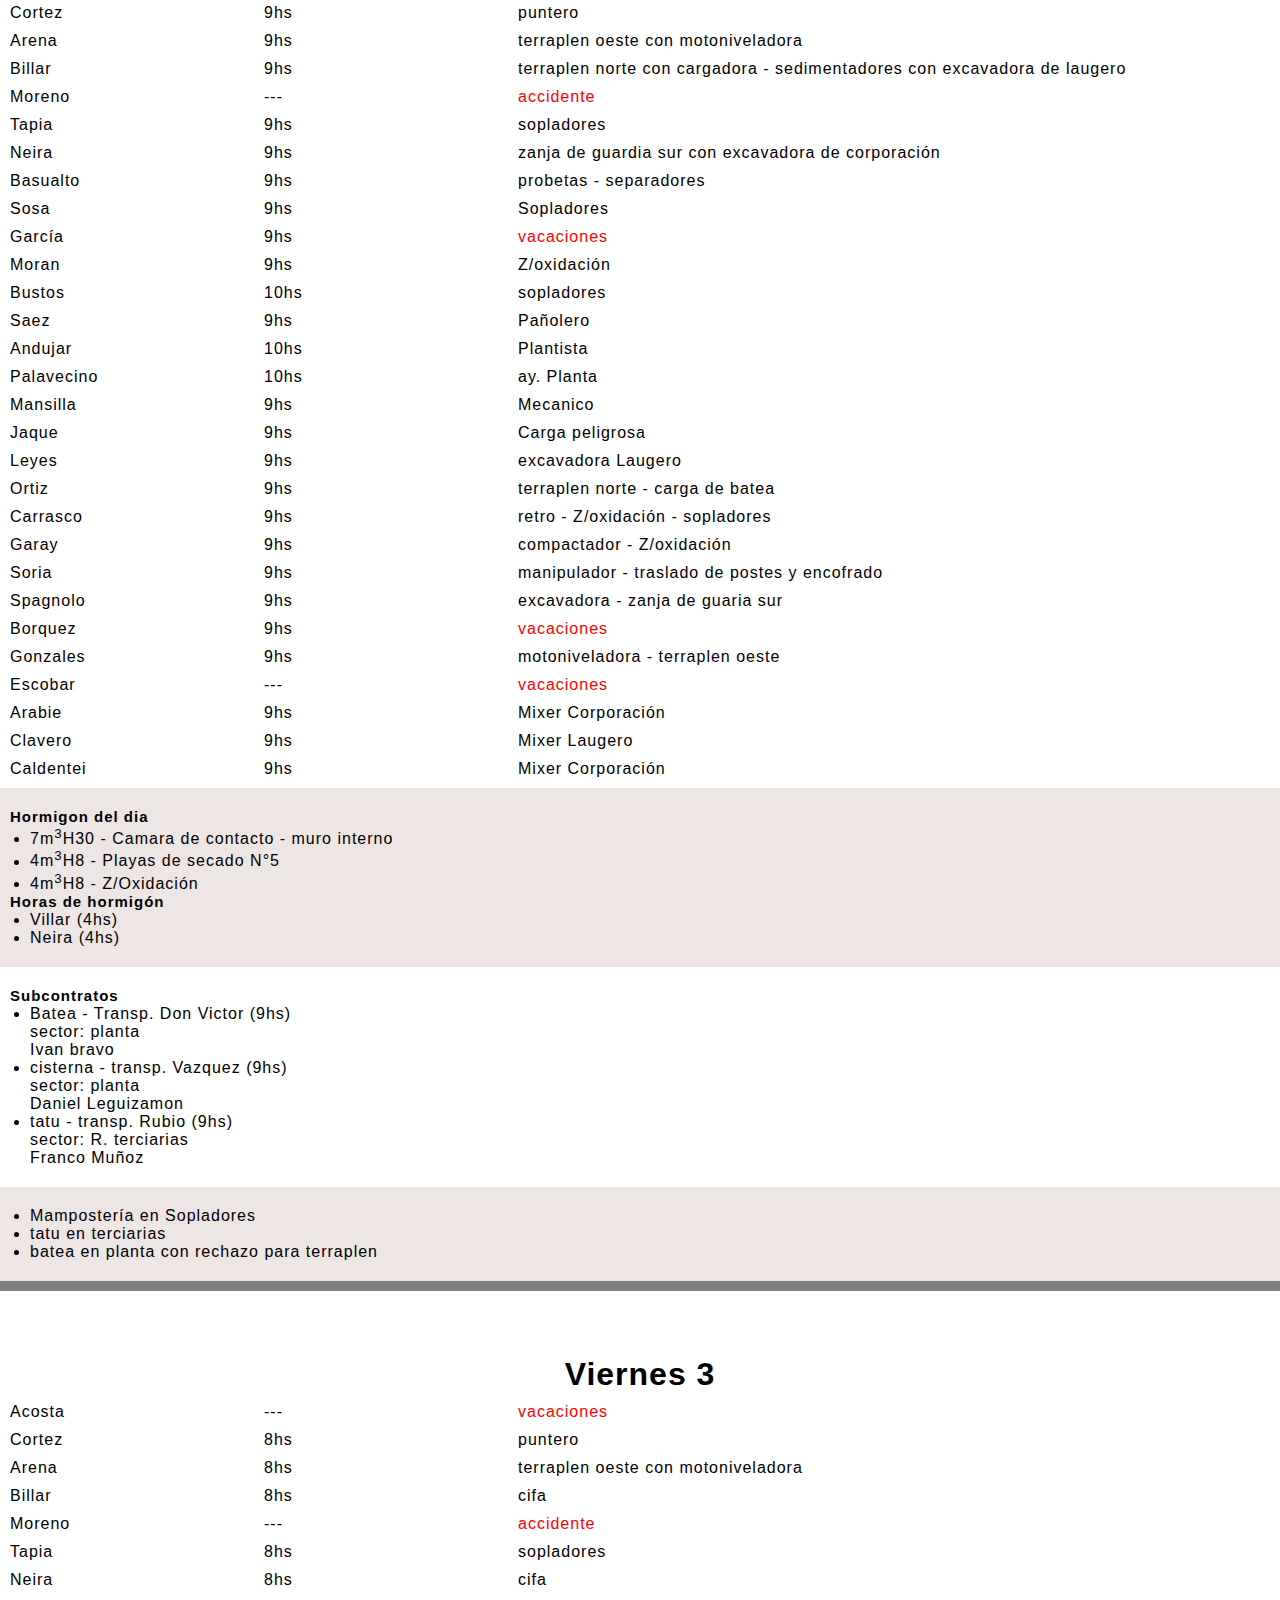
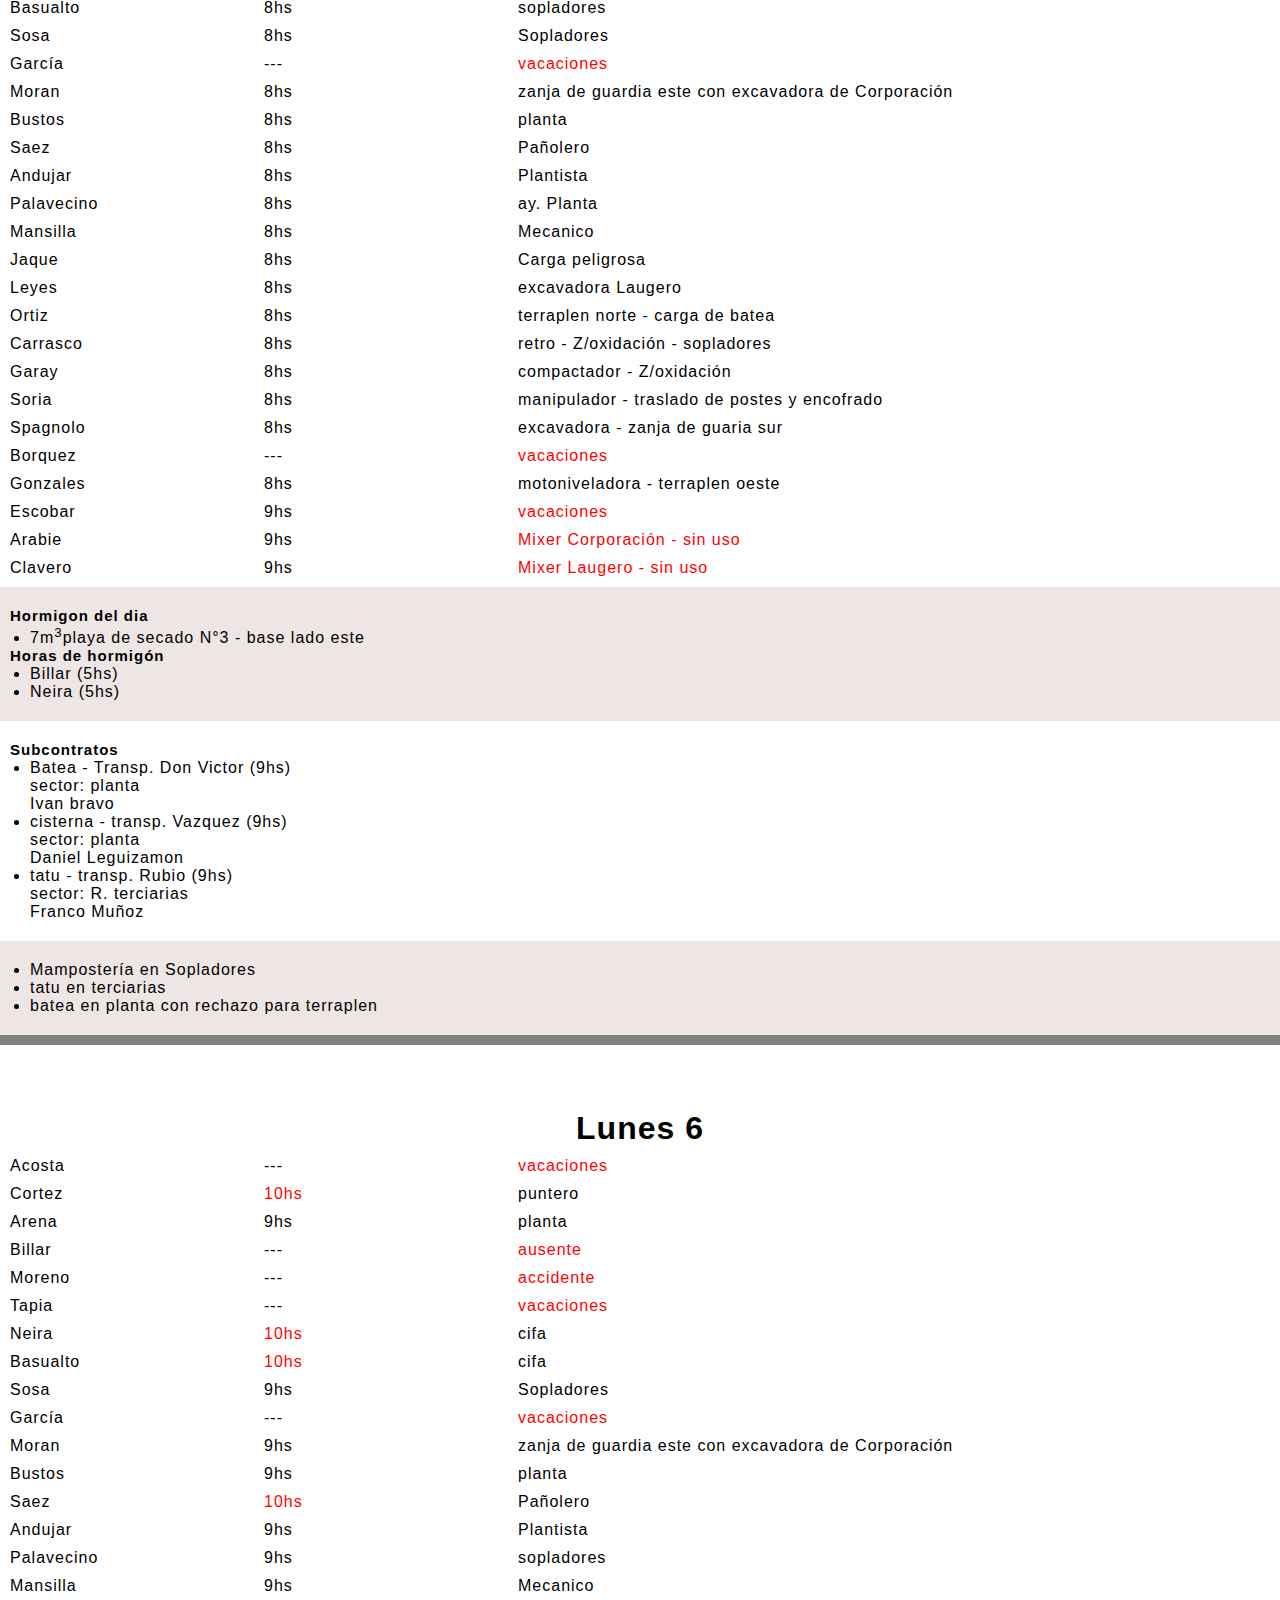
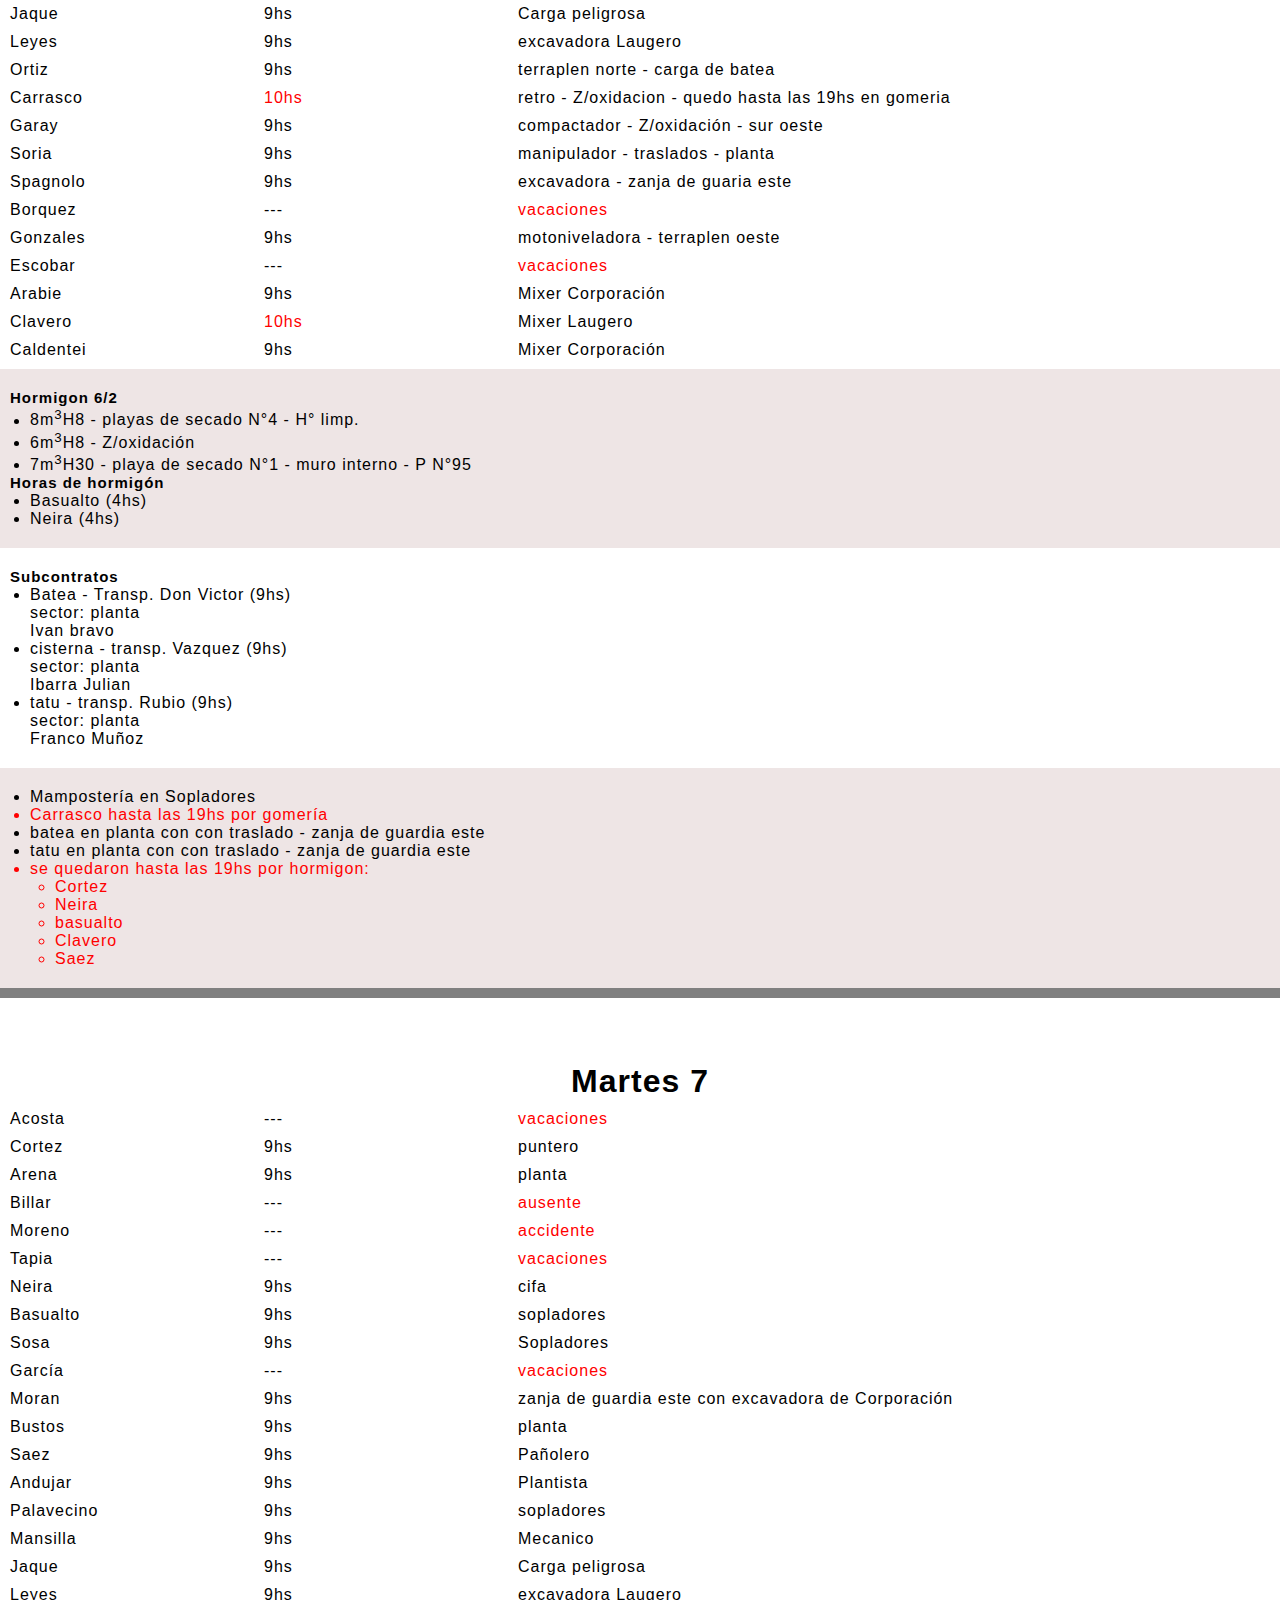
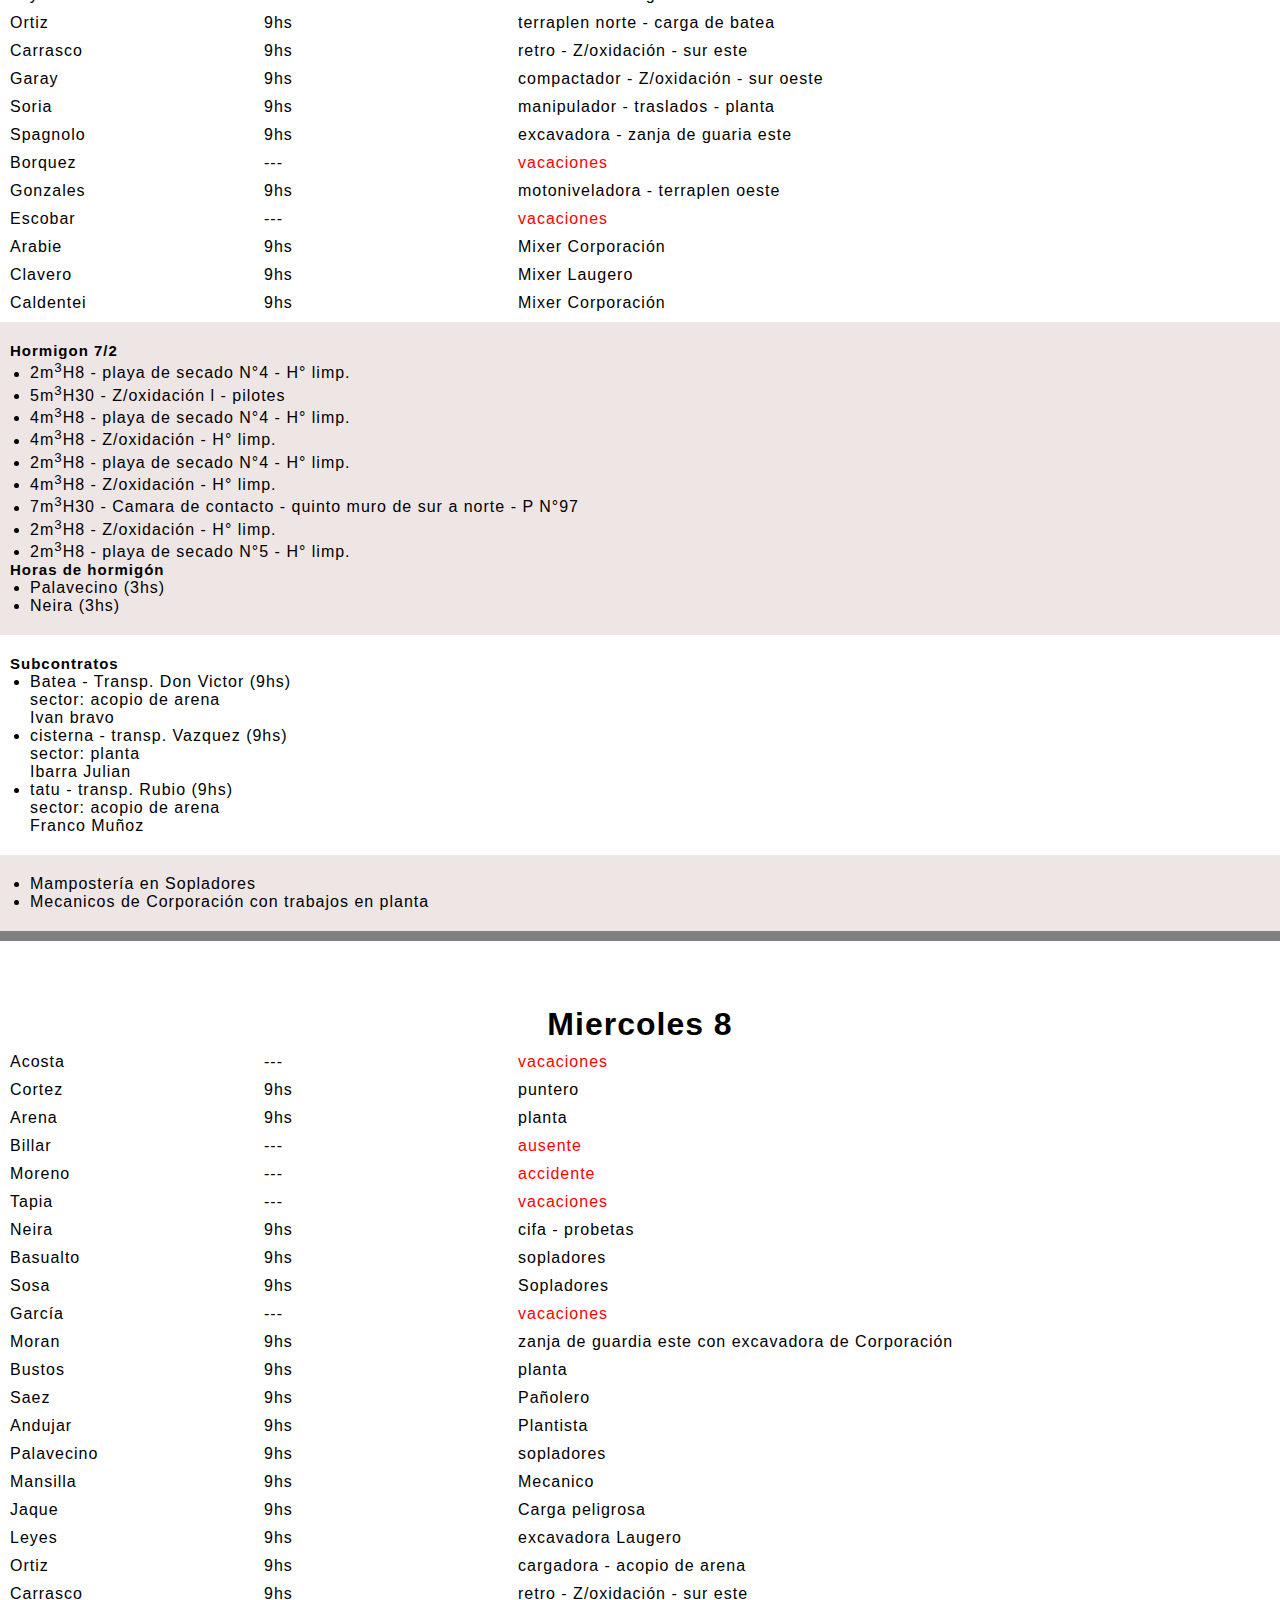
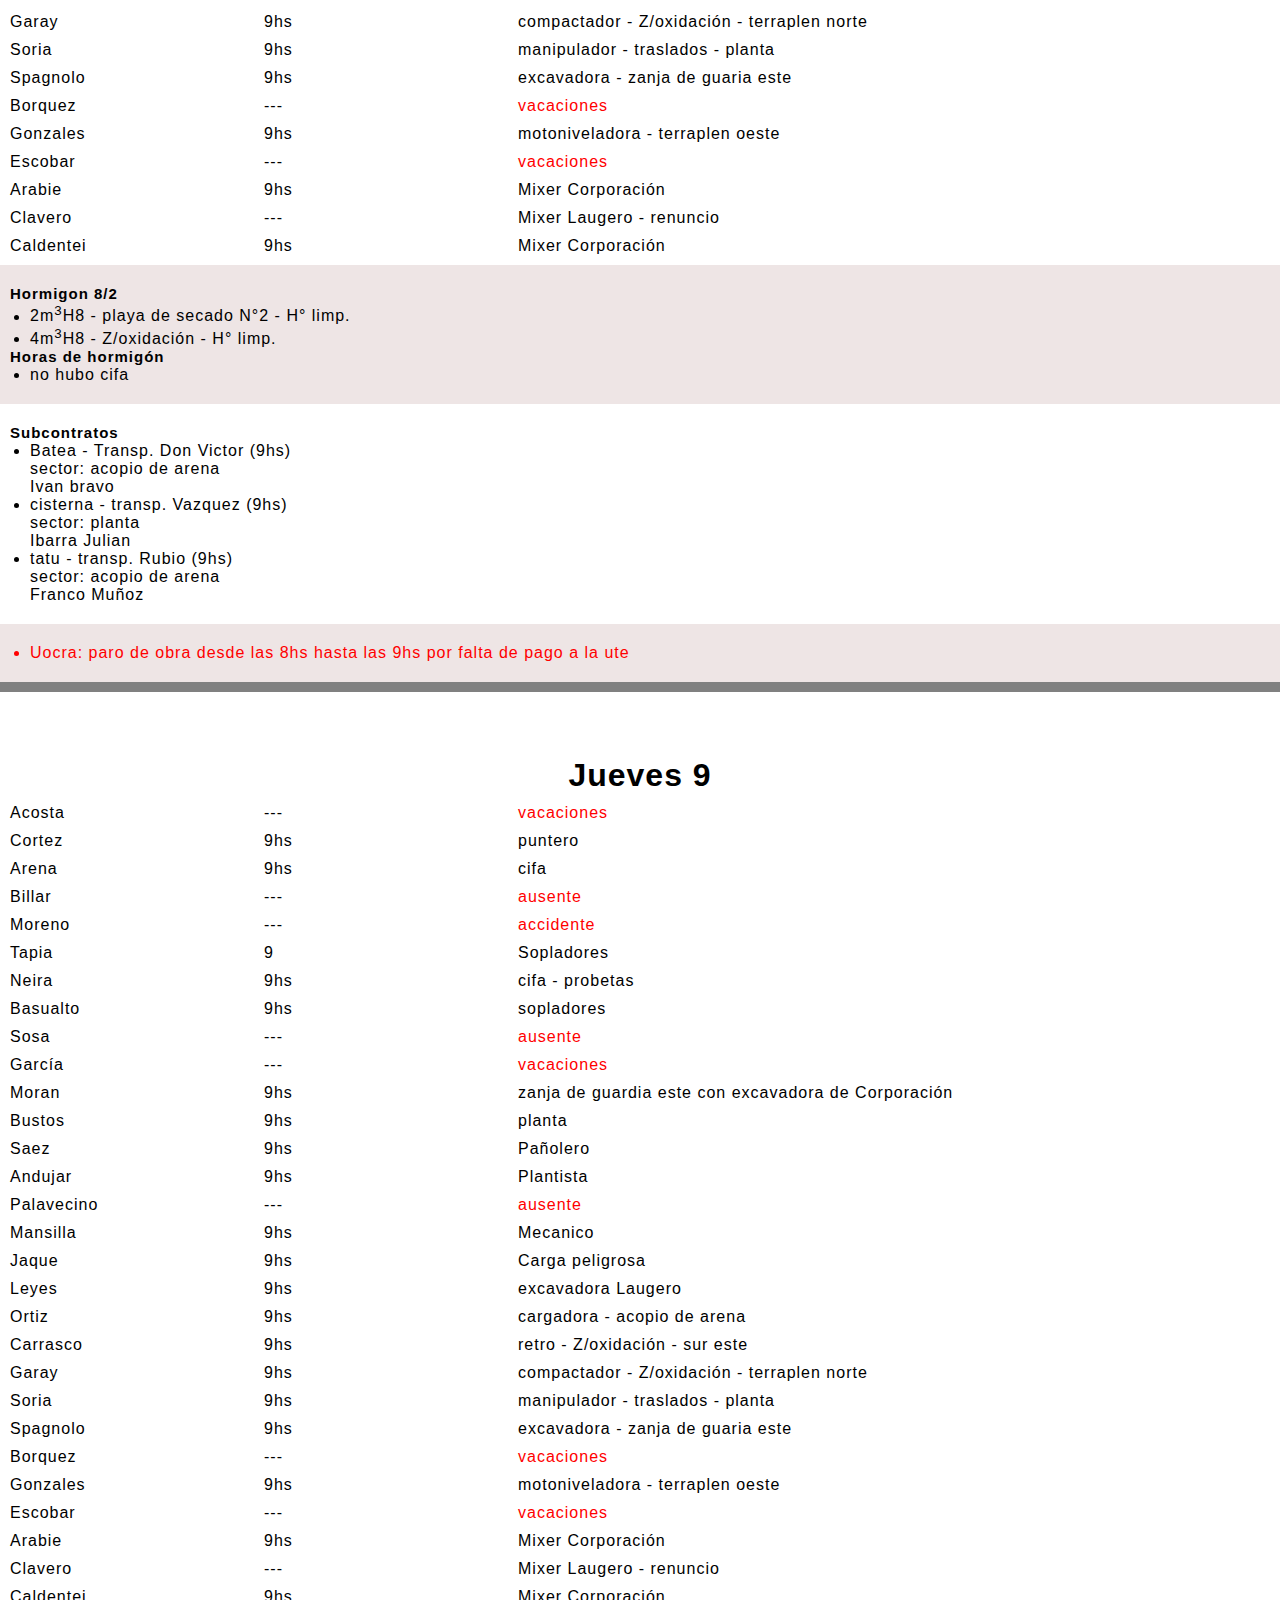
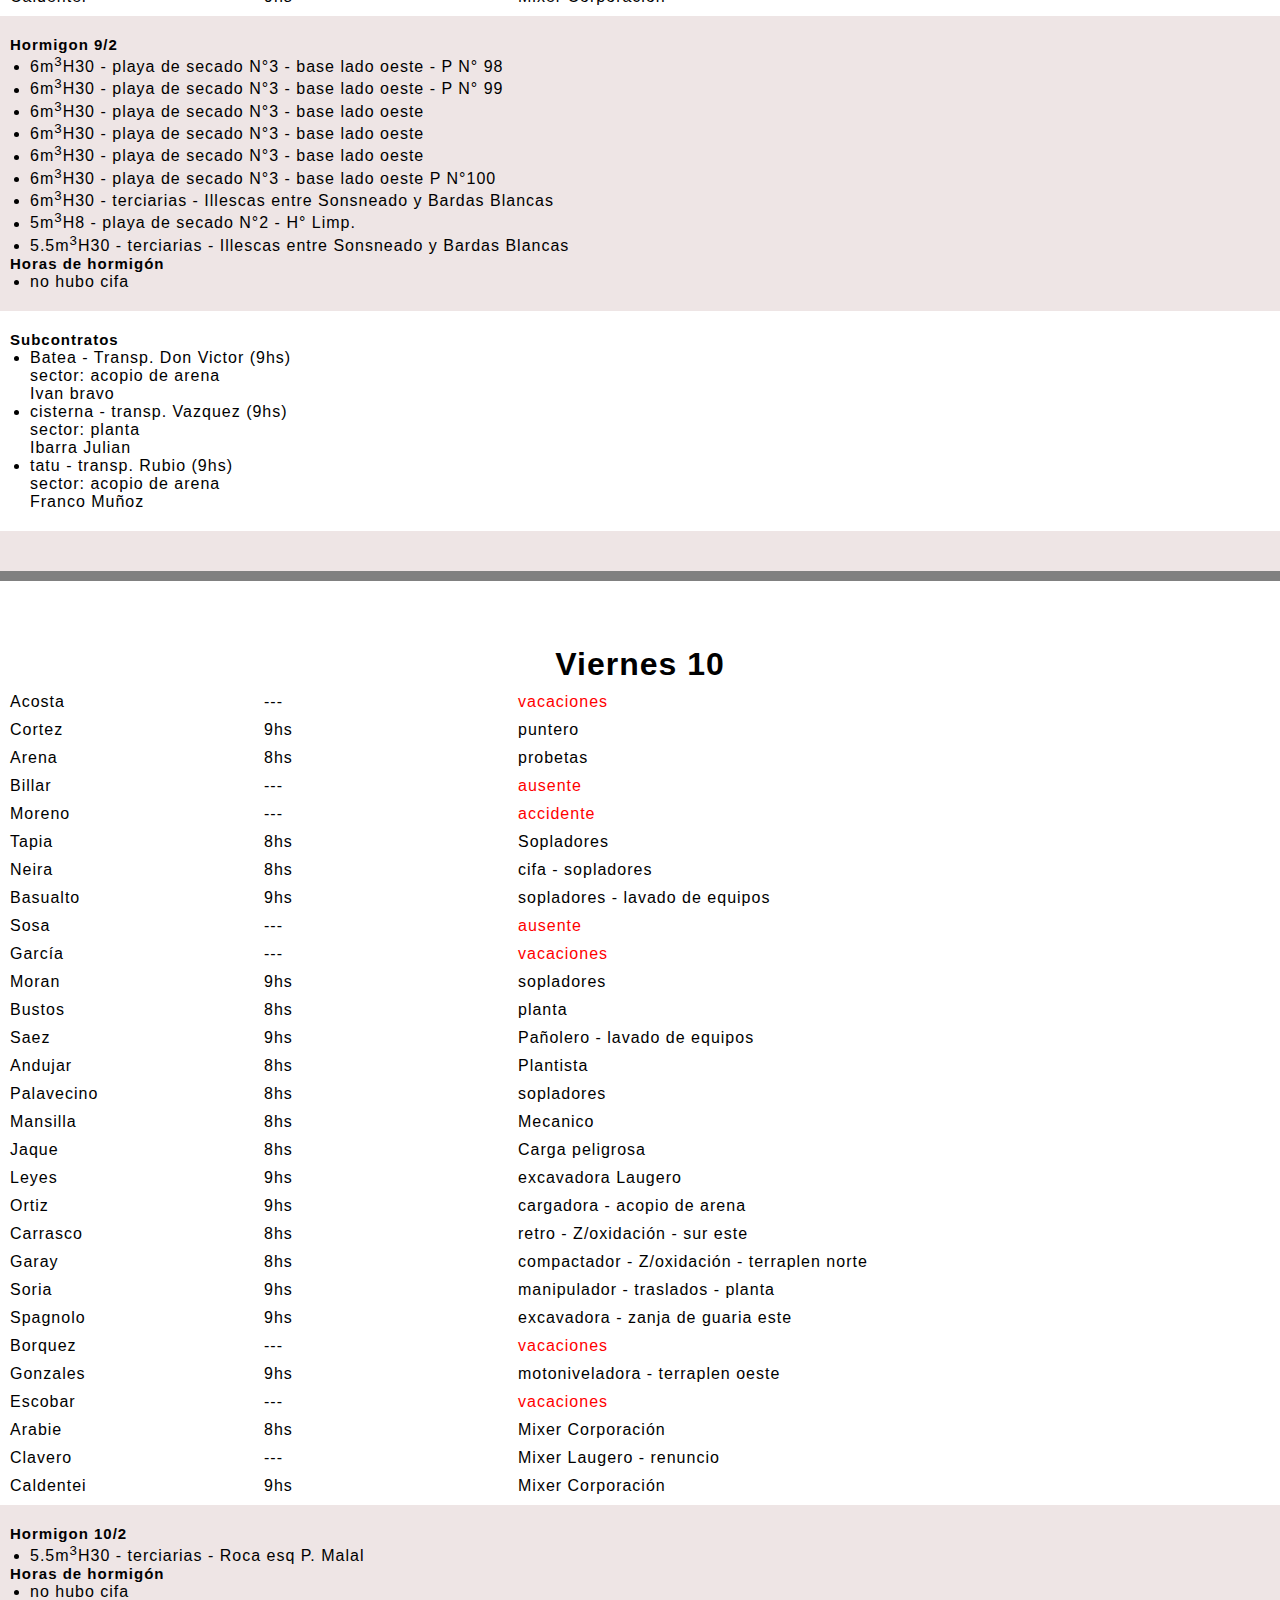
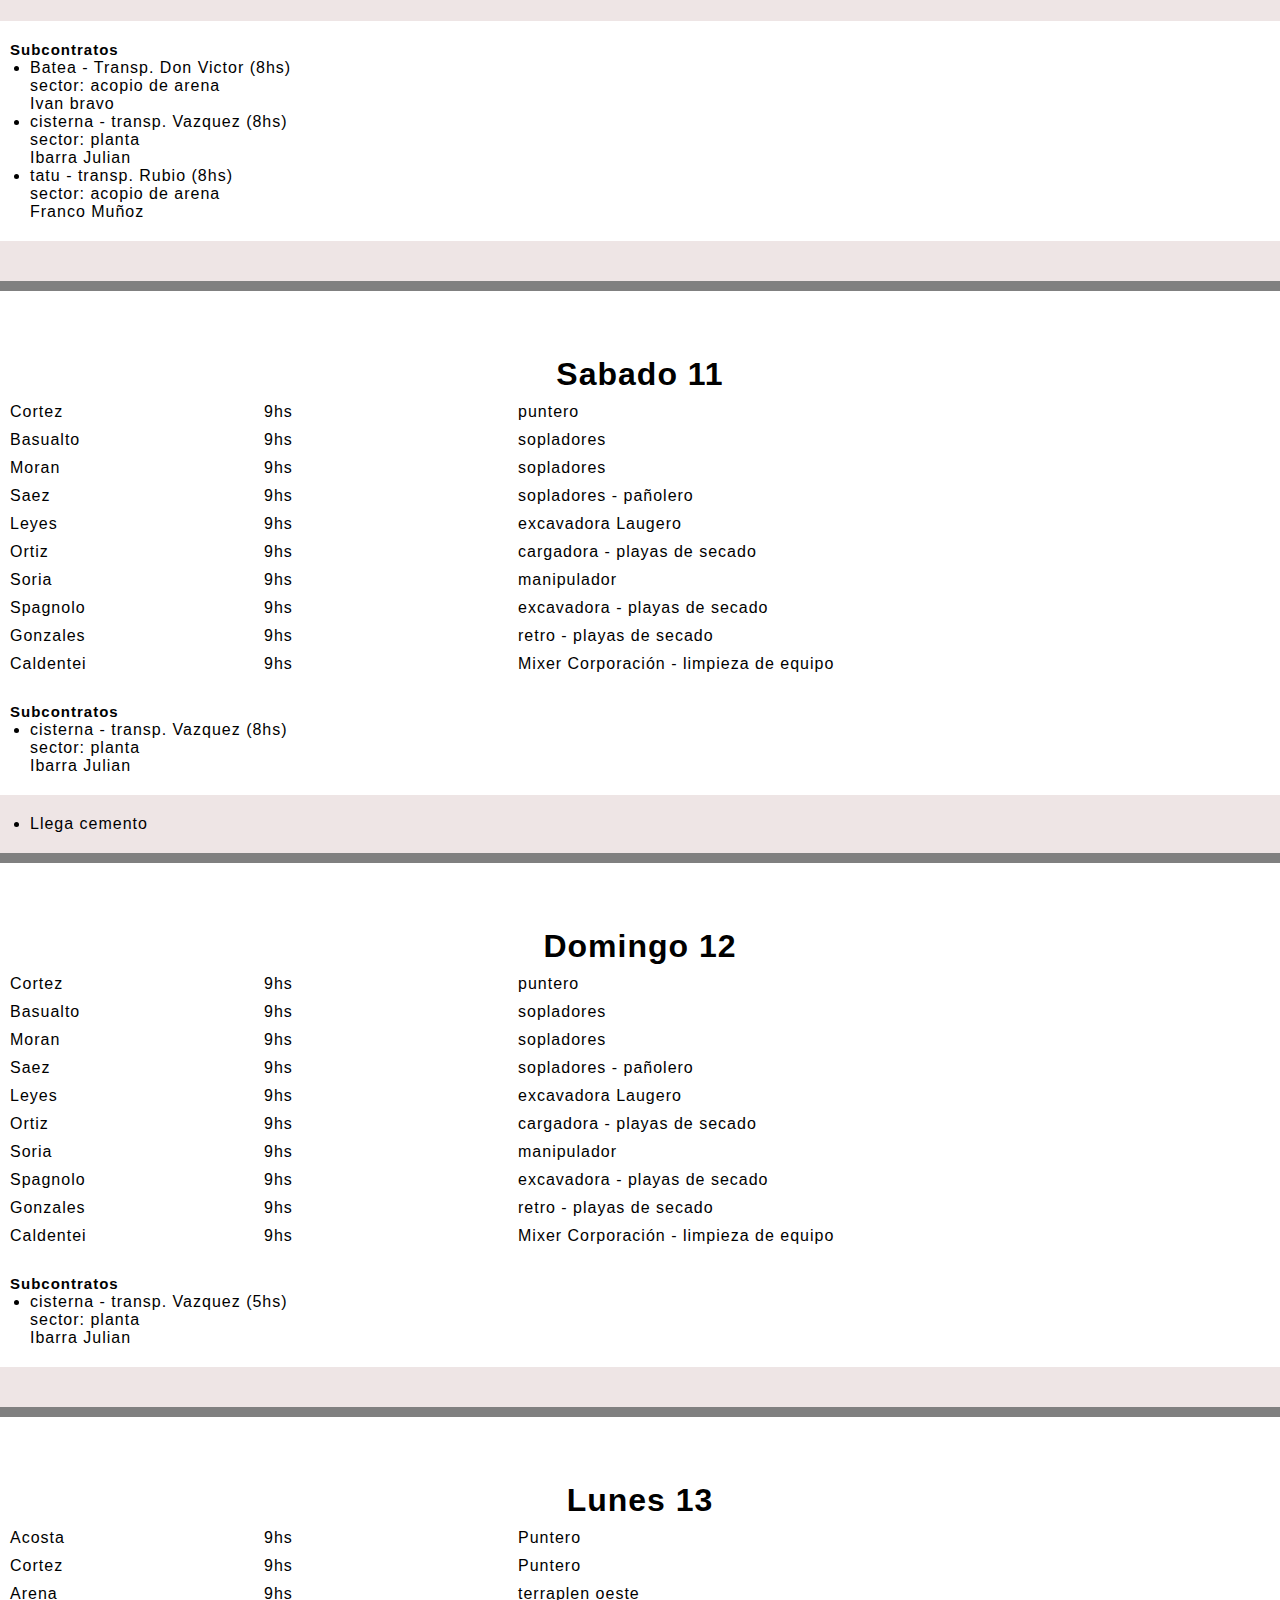
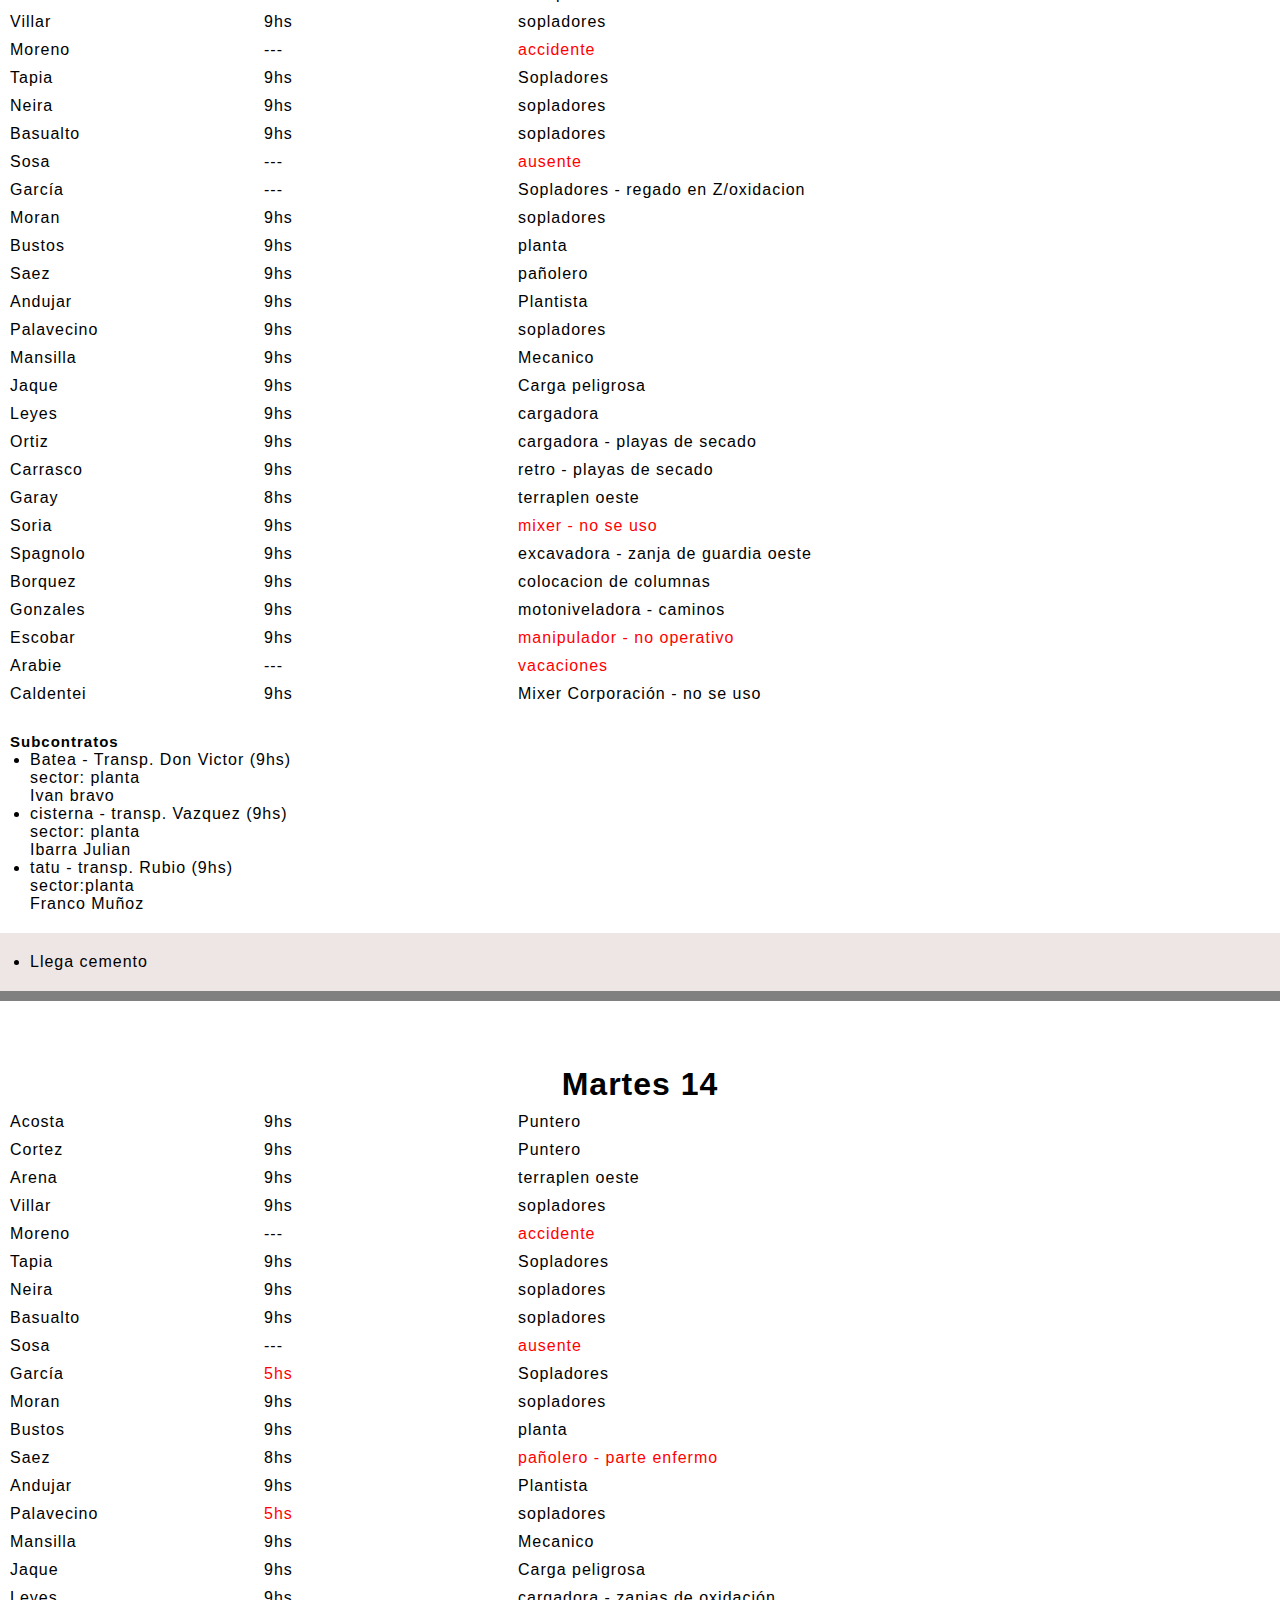
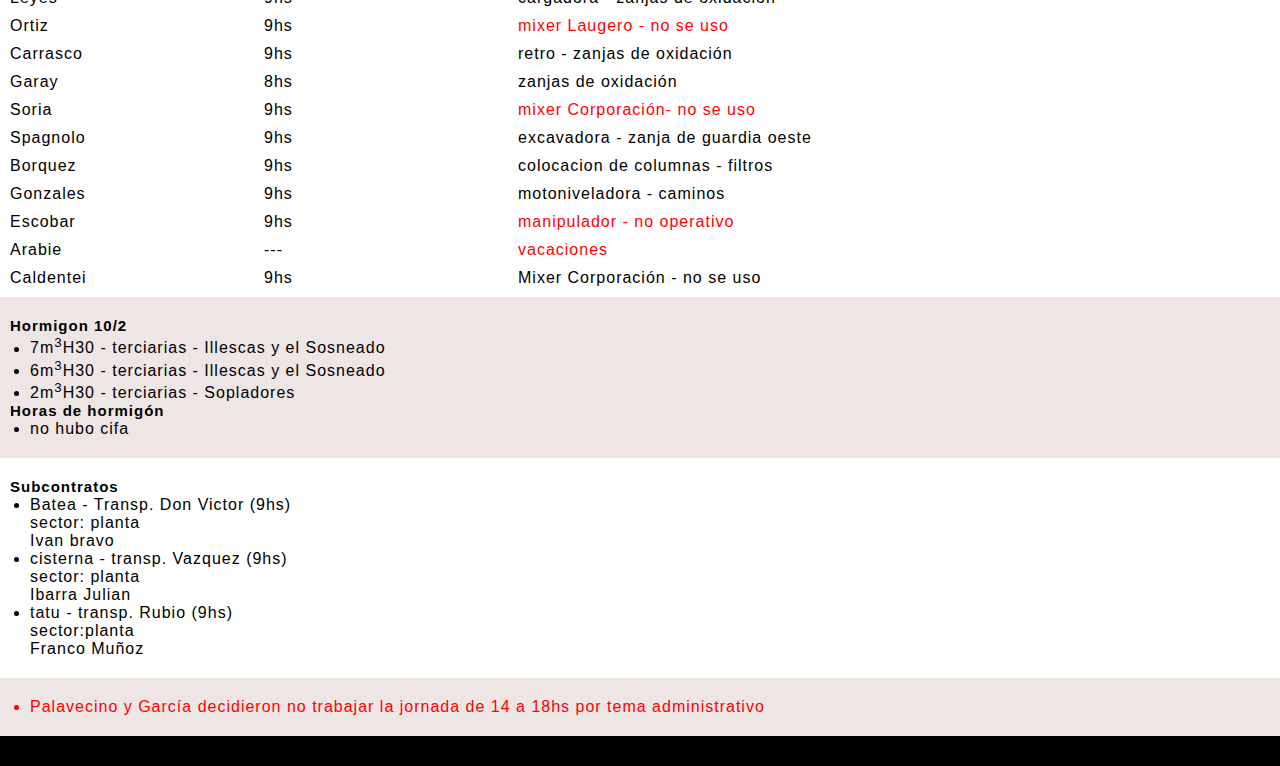
==== commit 9879b609: "Update febrero.html" ====
--- a/febrero.html
+++ b/febrero.html
@@ -49,8 +49,8 @@
       <button>Marzo</button>
       </span> 
    </div>
-   <div class="gradient01">
-    <!-- <div class="izquierda"></div> -->
+   <!-- <div class="gradient01">
+
     <div id="diasEnero" class="dias"> 
         <a href="#F01">1</a>
         <a href="#F02">2</a>
@@ -60,9 +60,9 @@
        
     
     </div>
-    <!-- <div class="derecha"></div> -->
+
    
-   </div>
+   </div> -->
   
 </div>
 
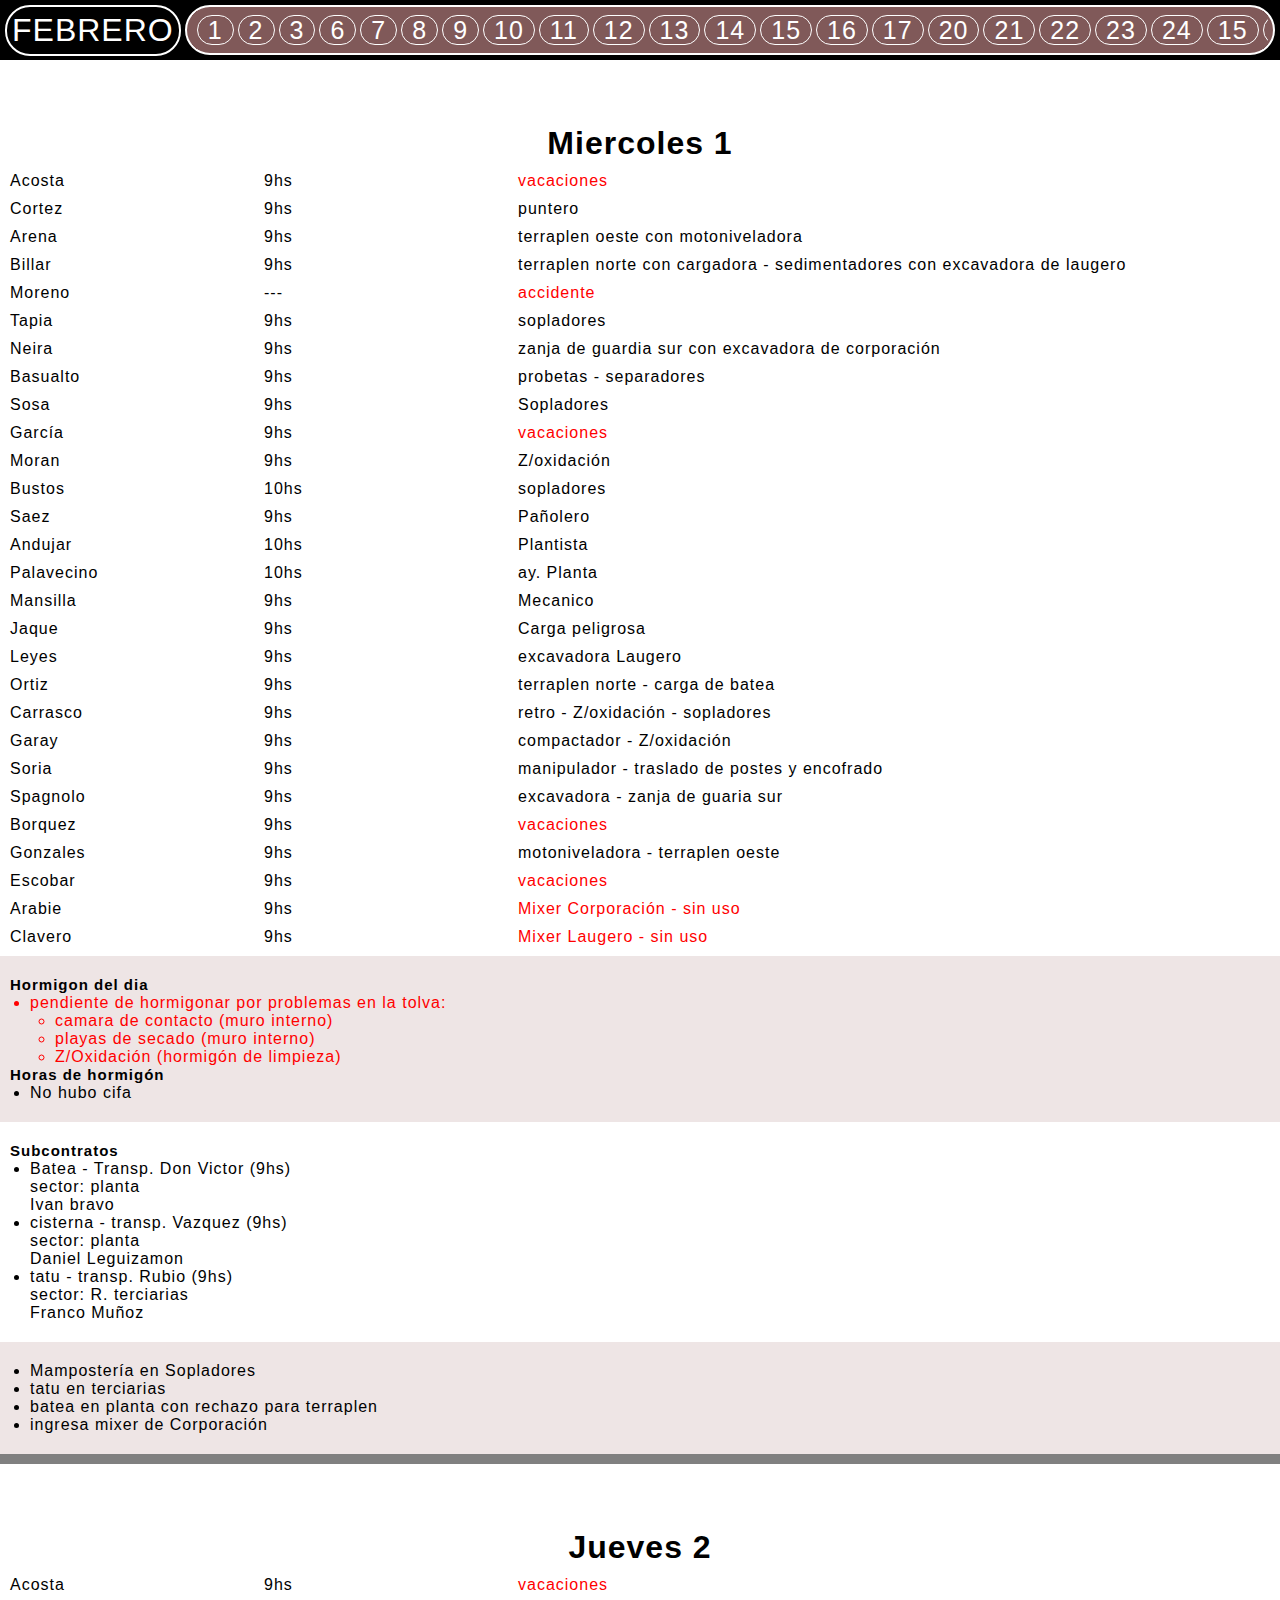
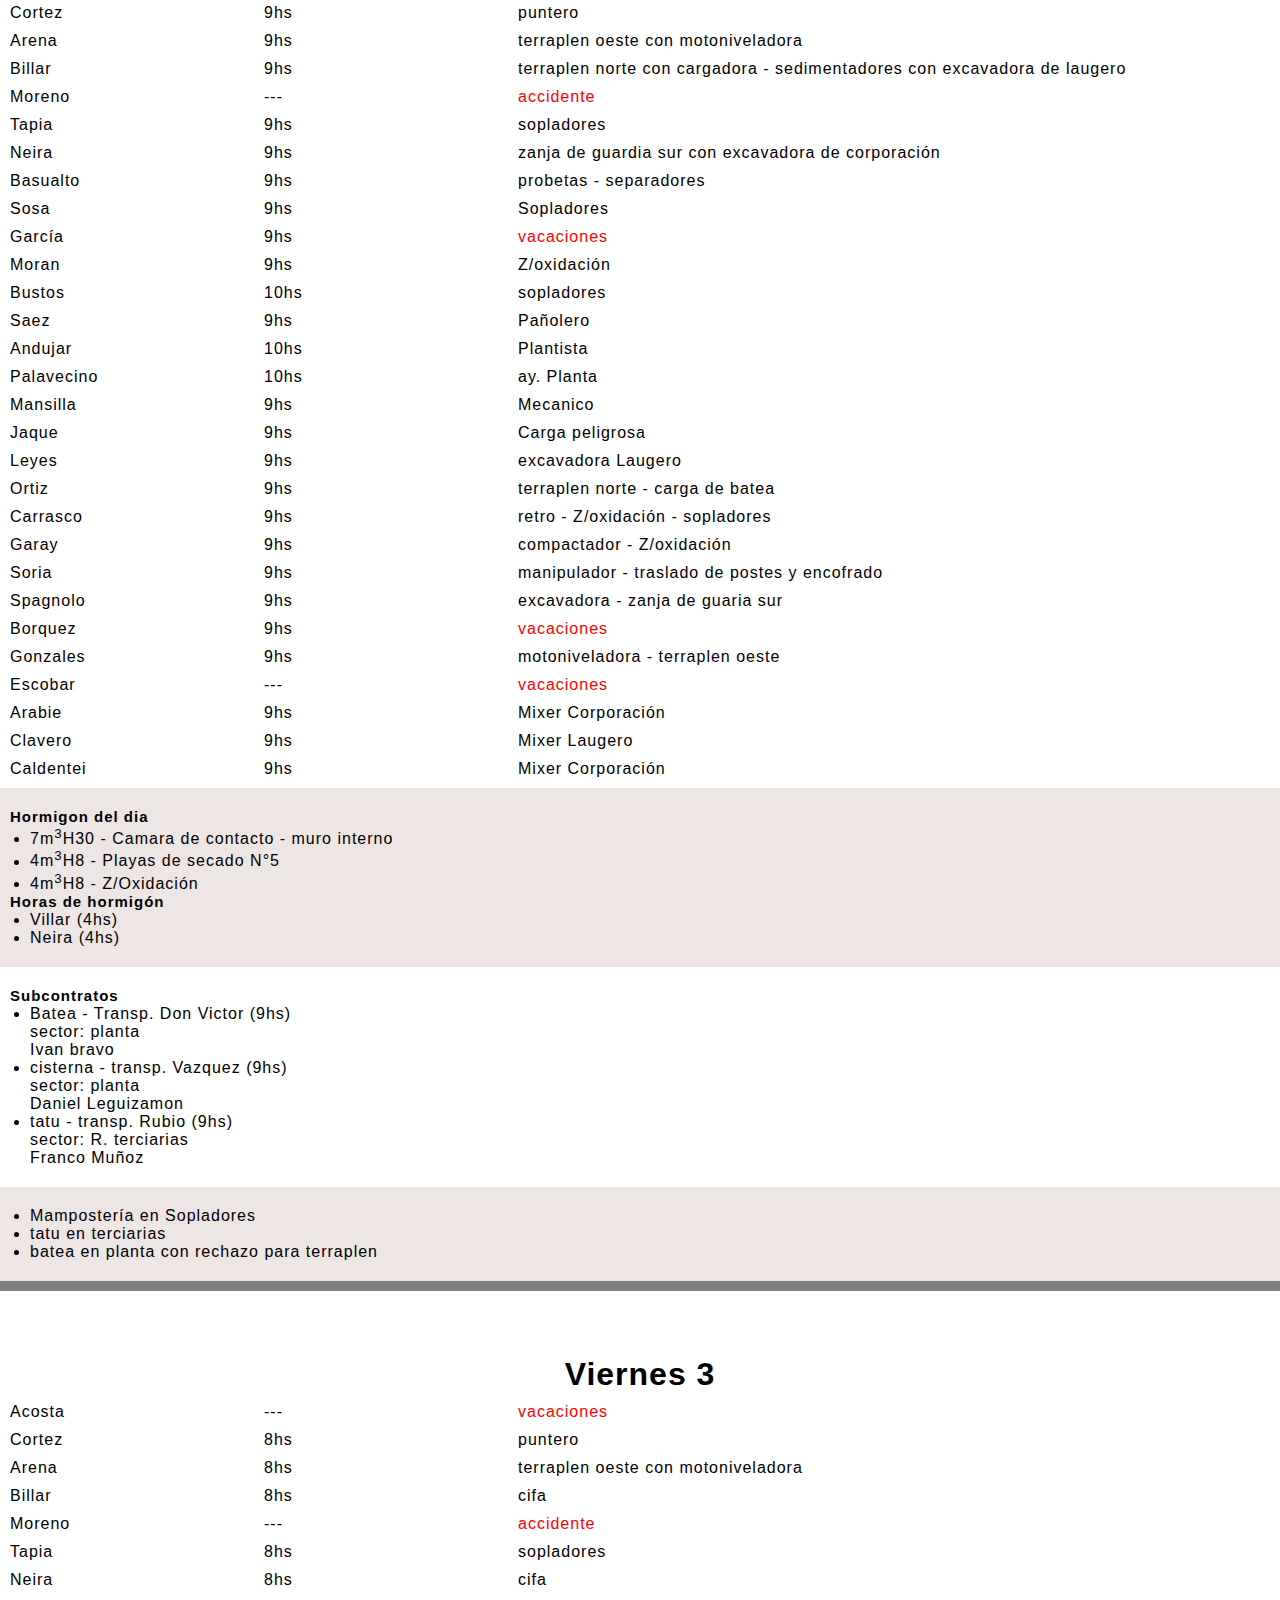
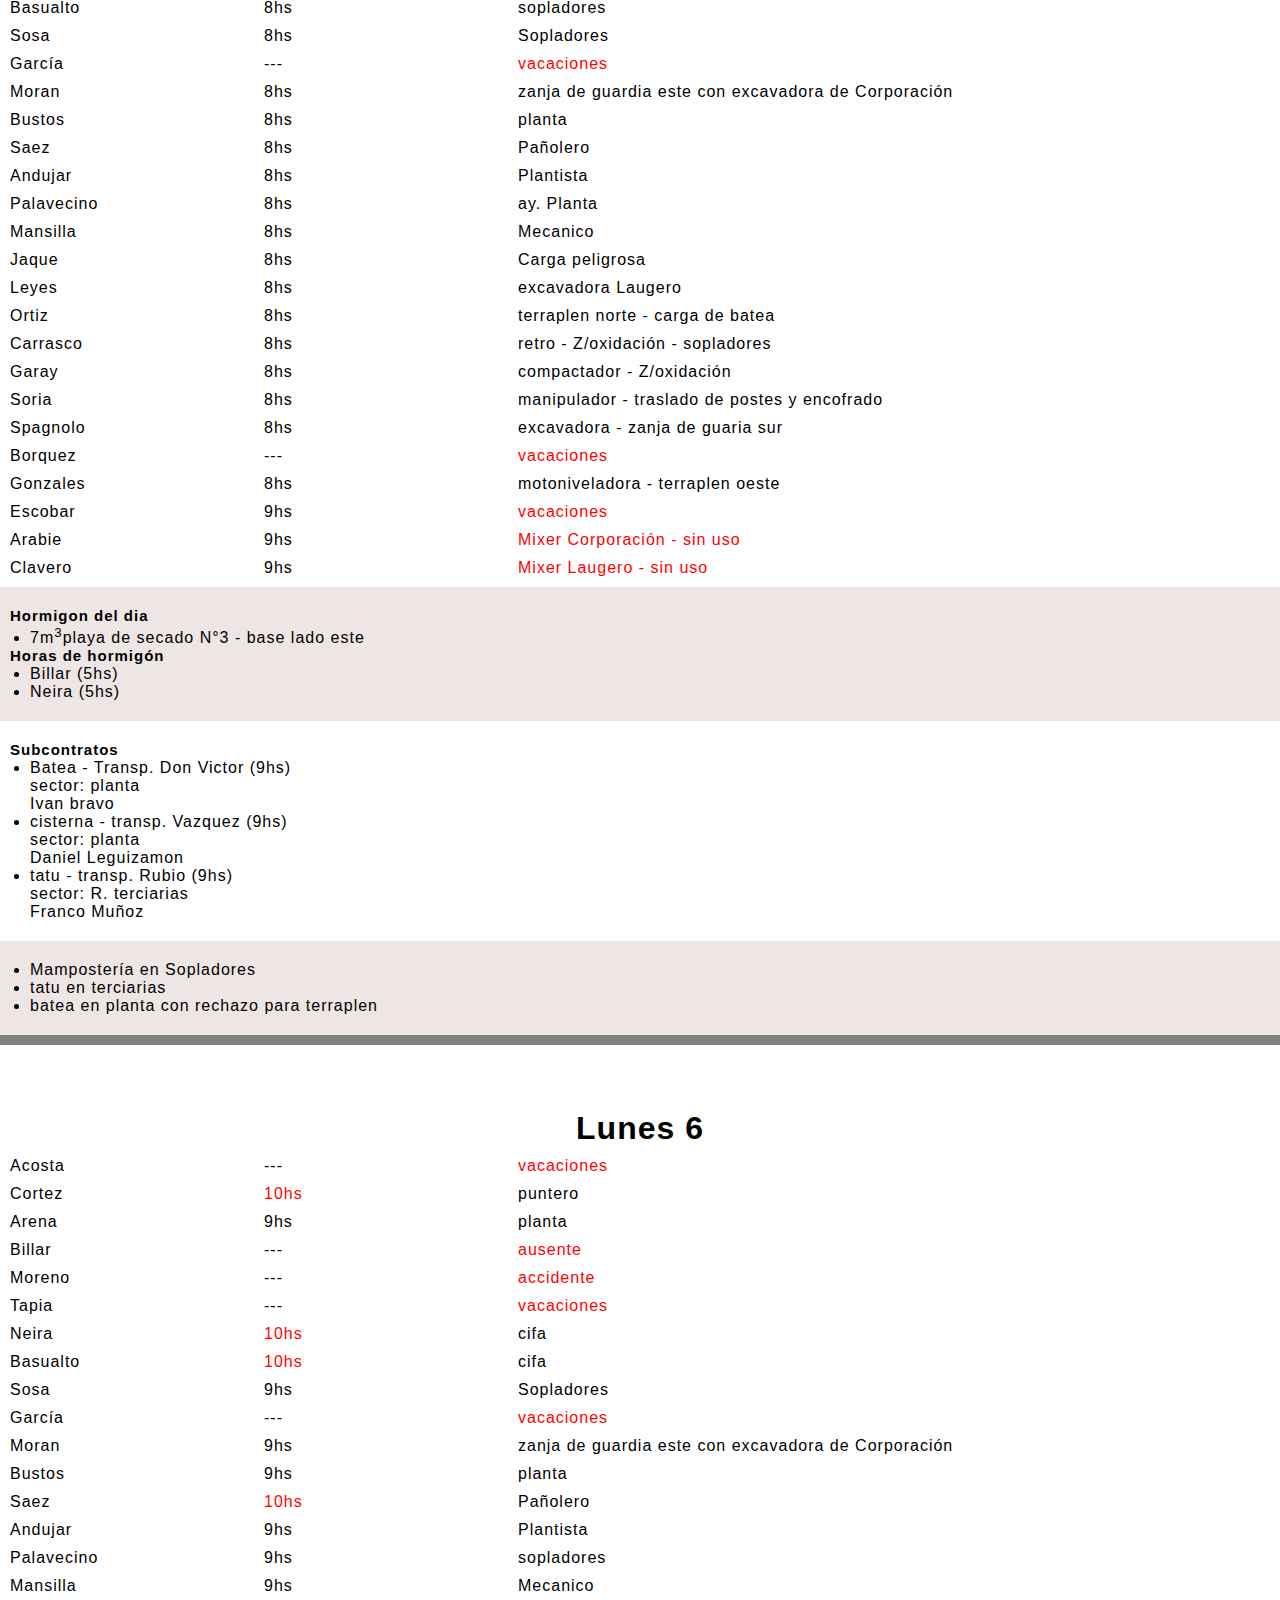
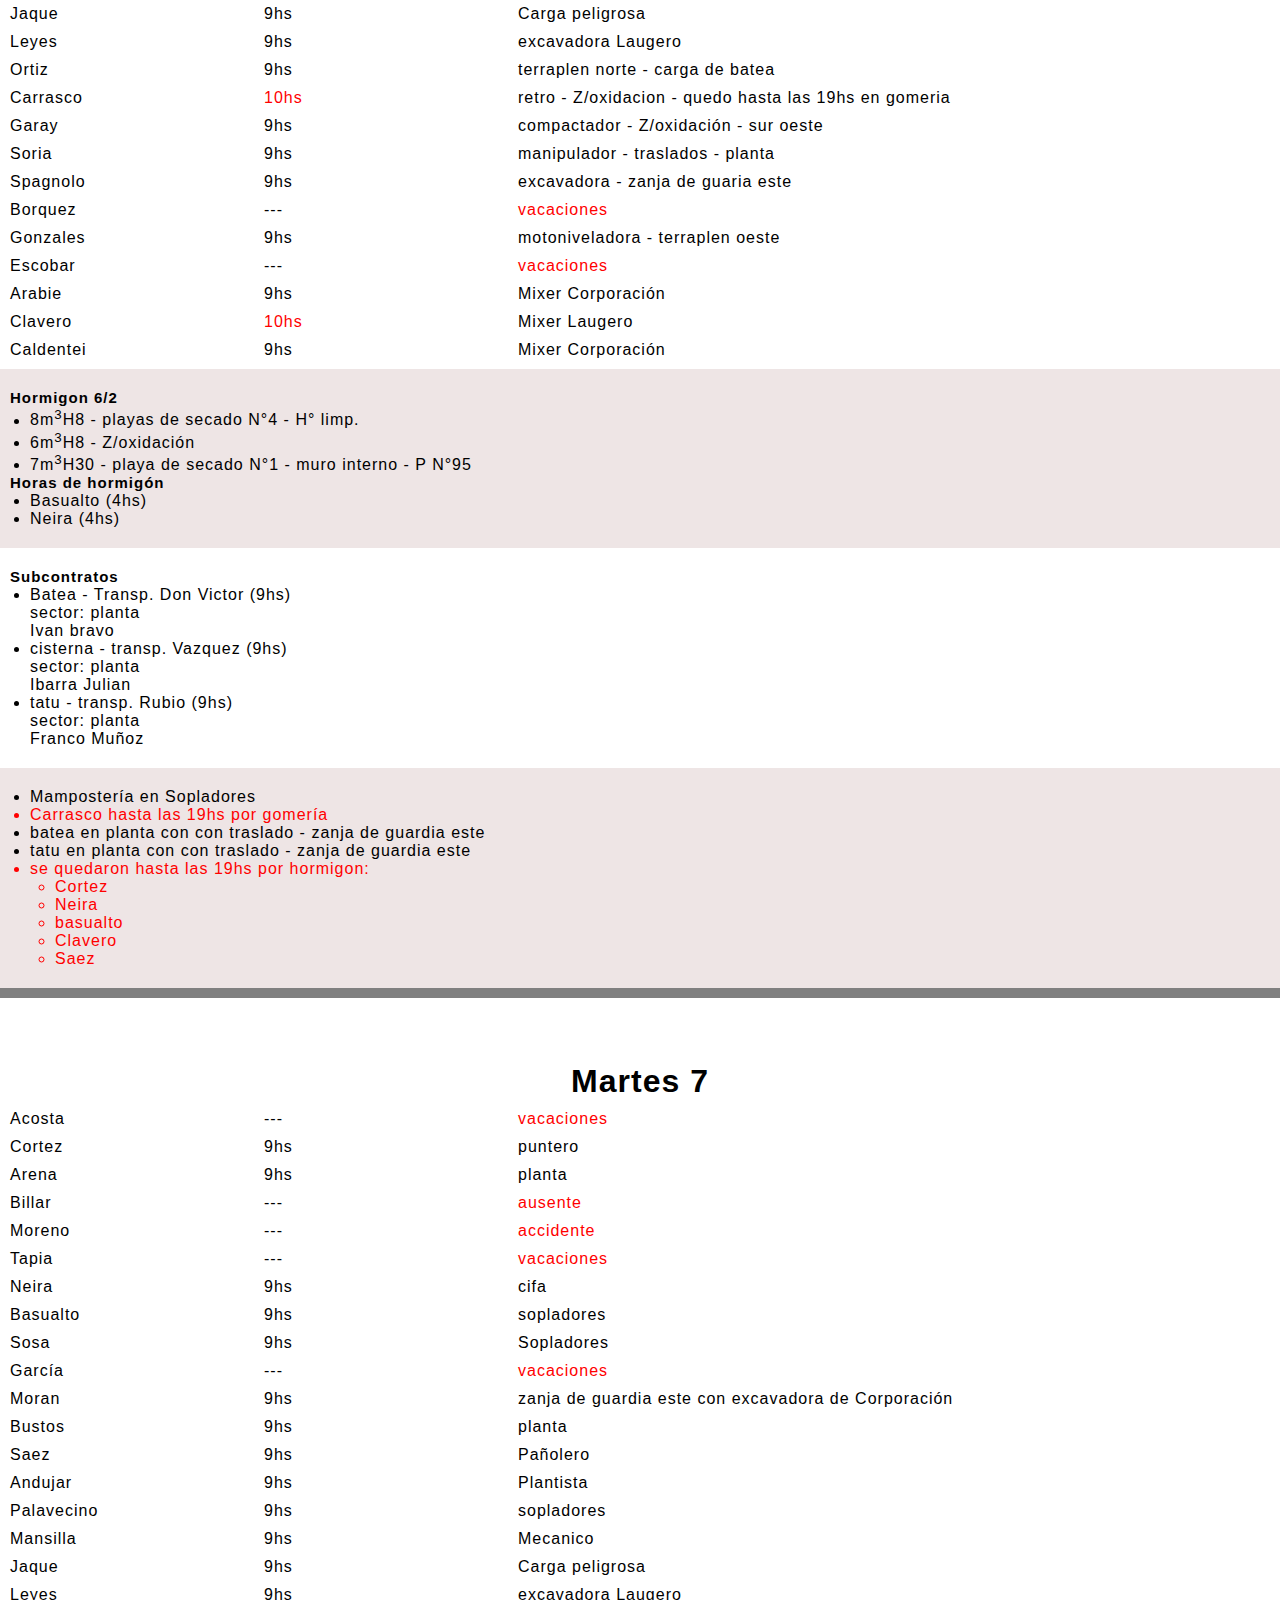
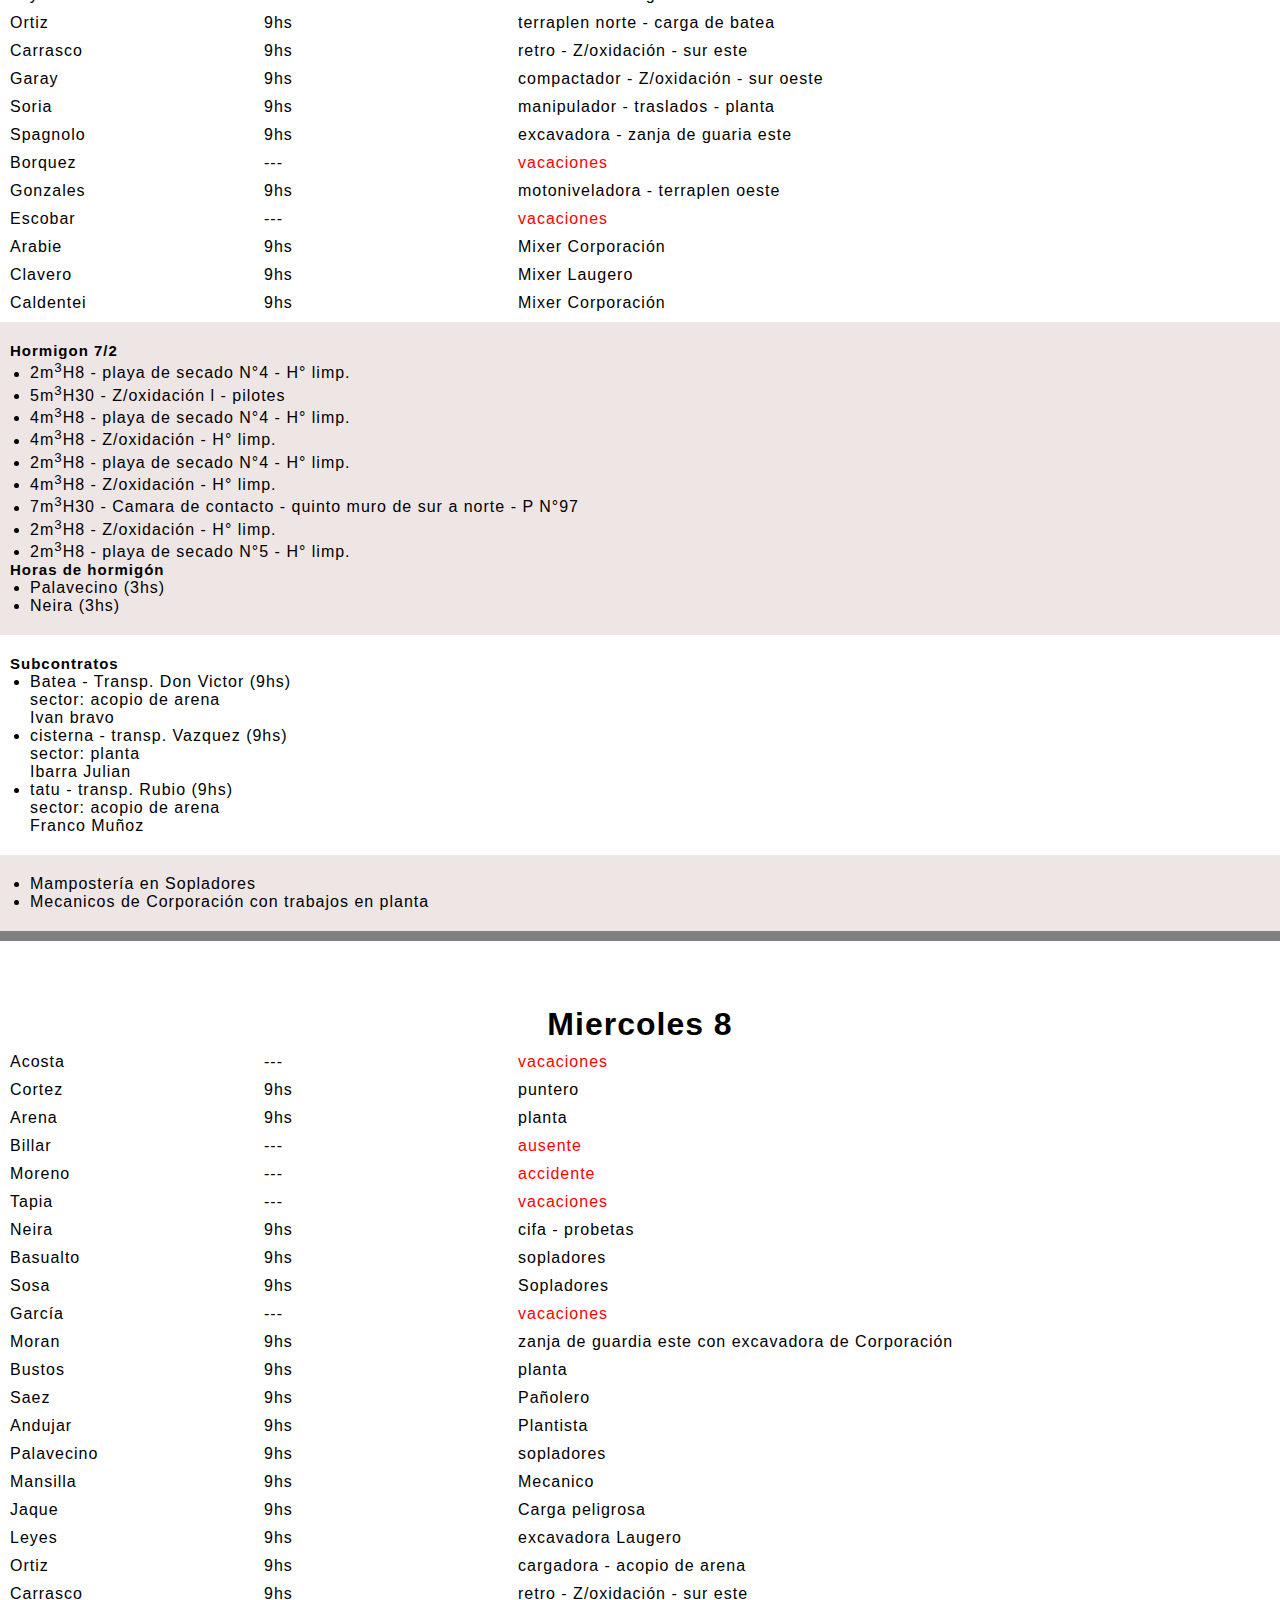
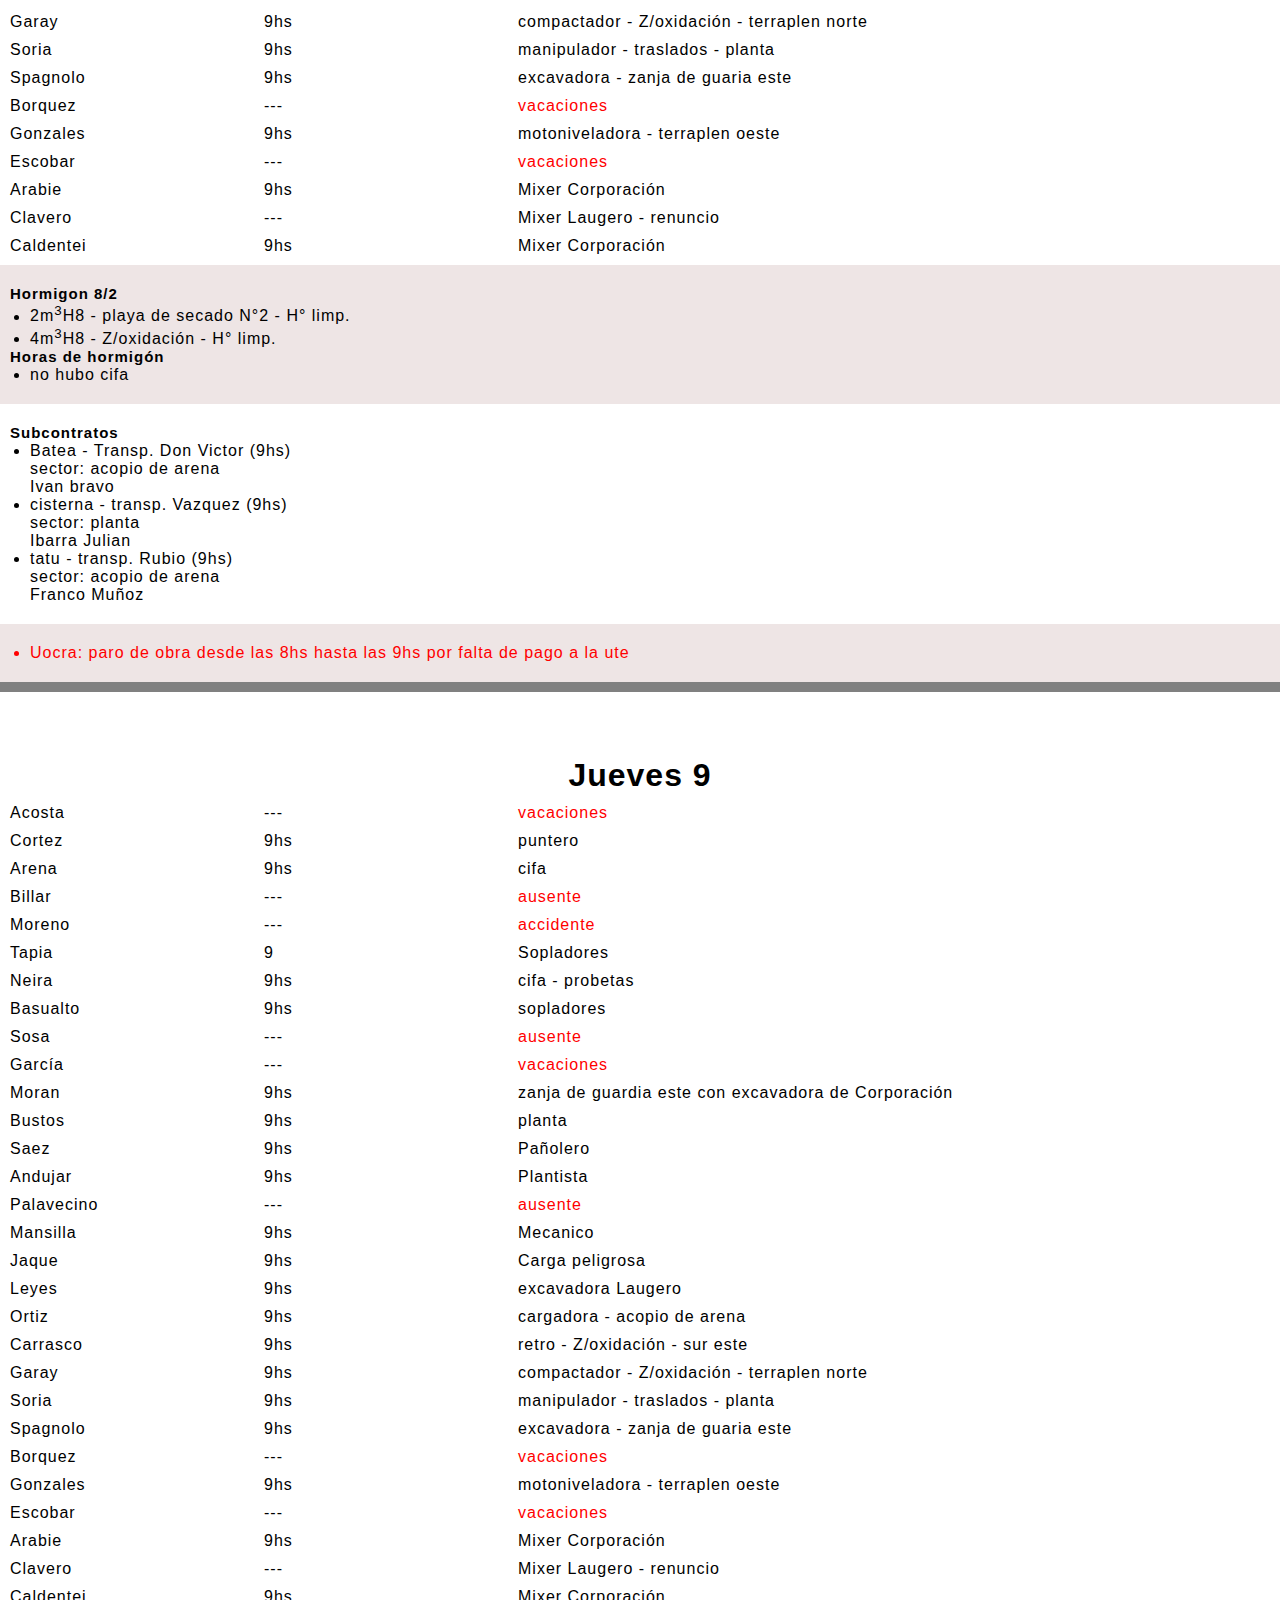
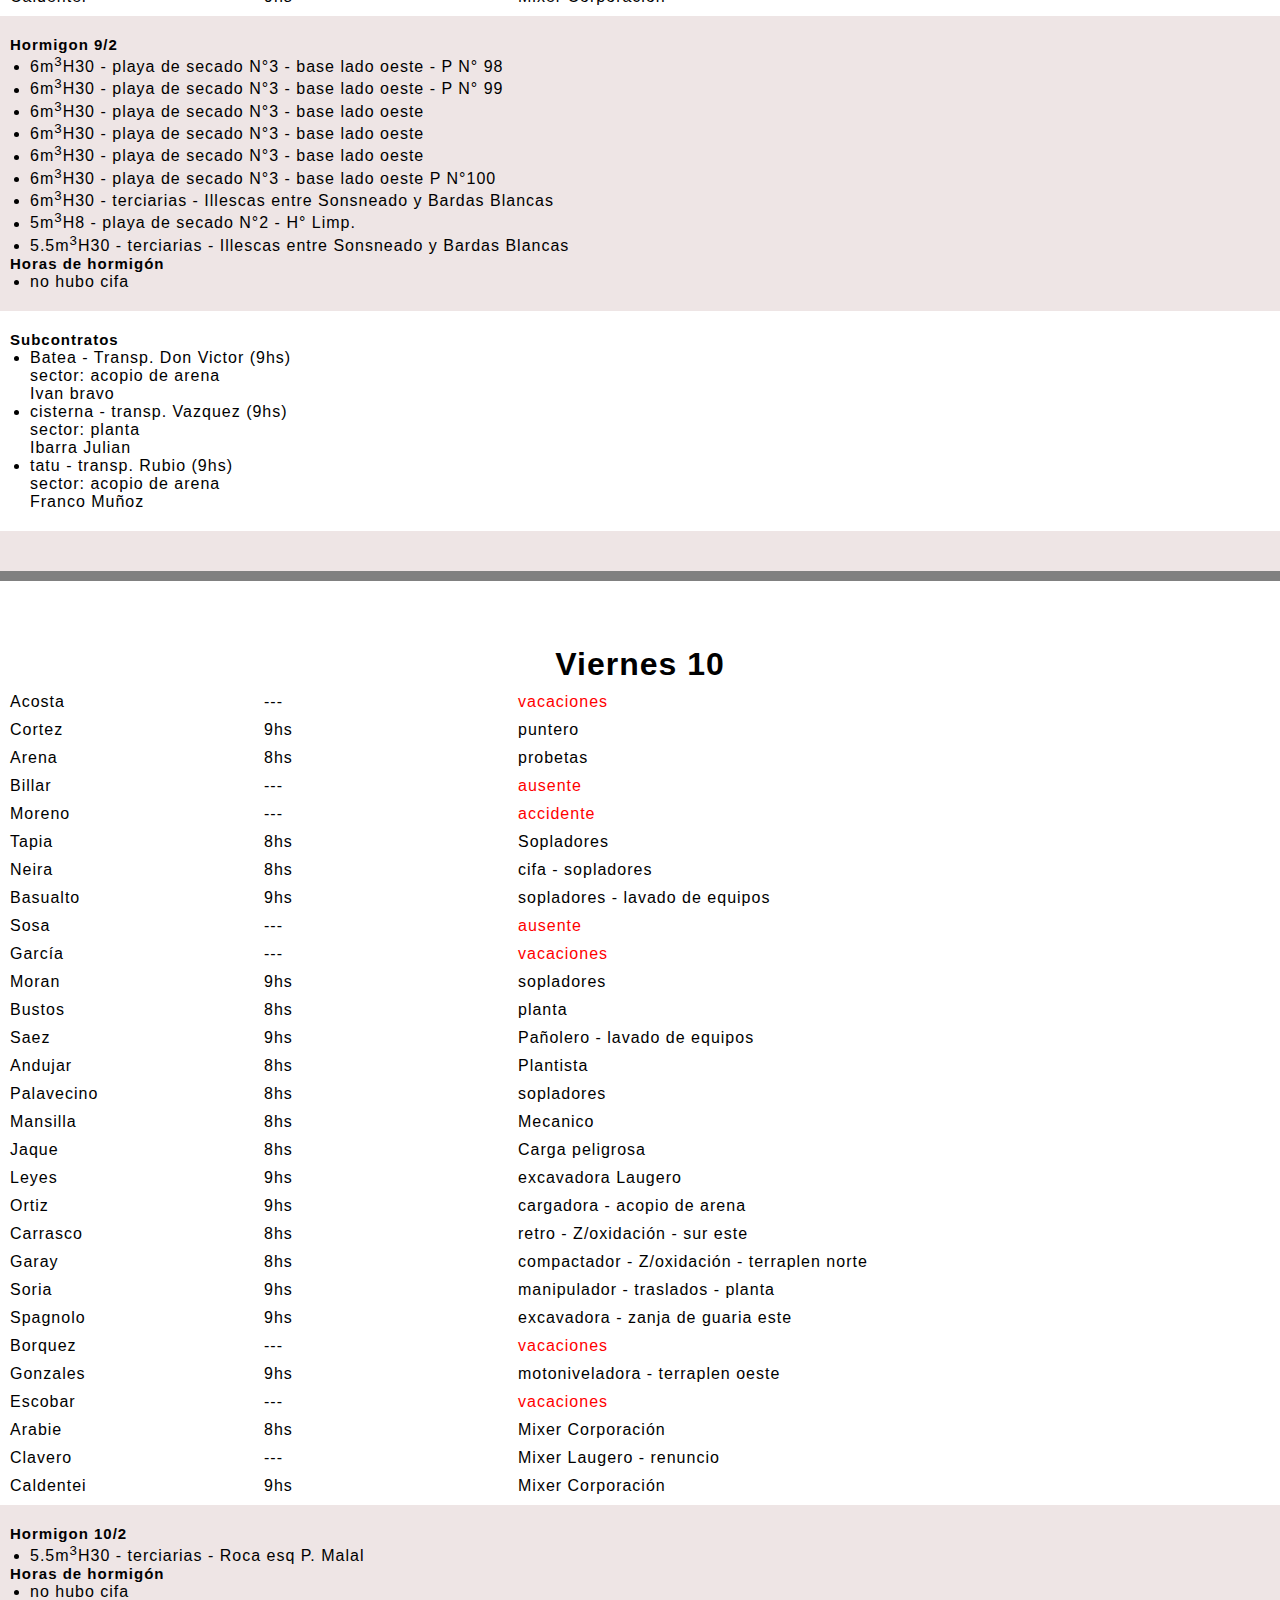
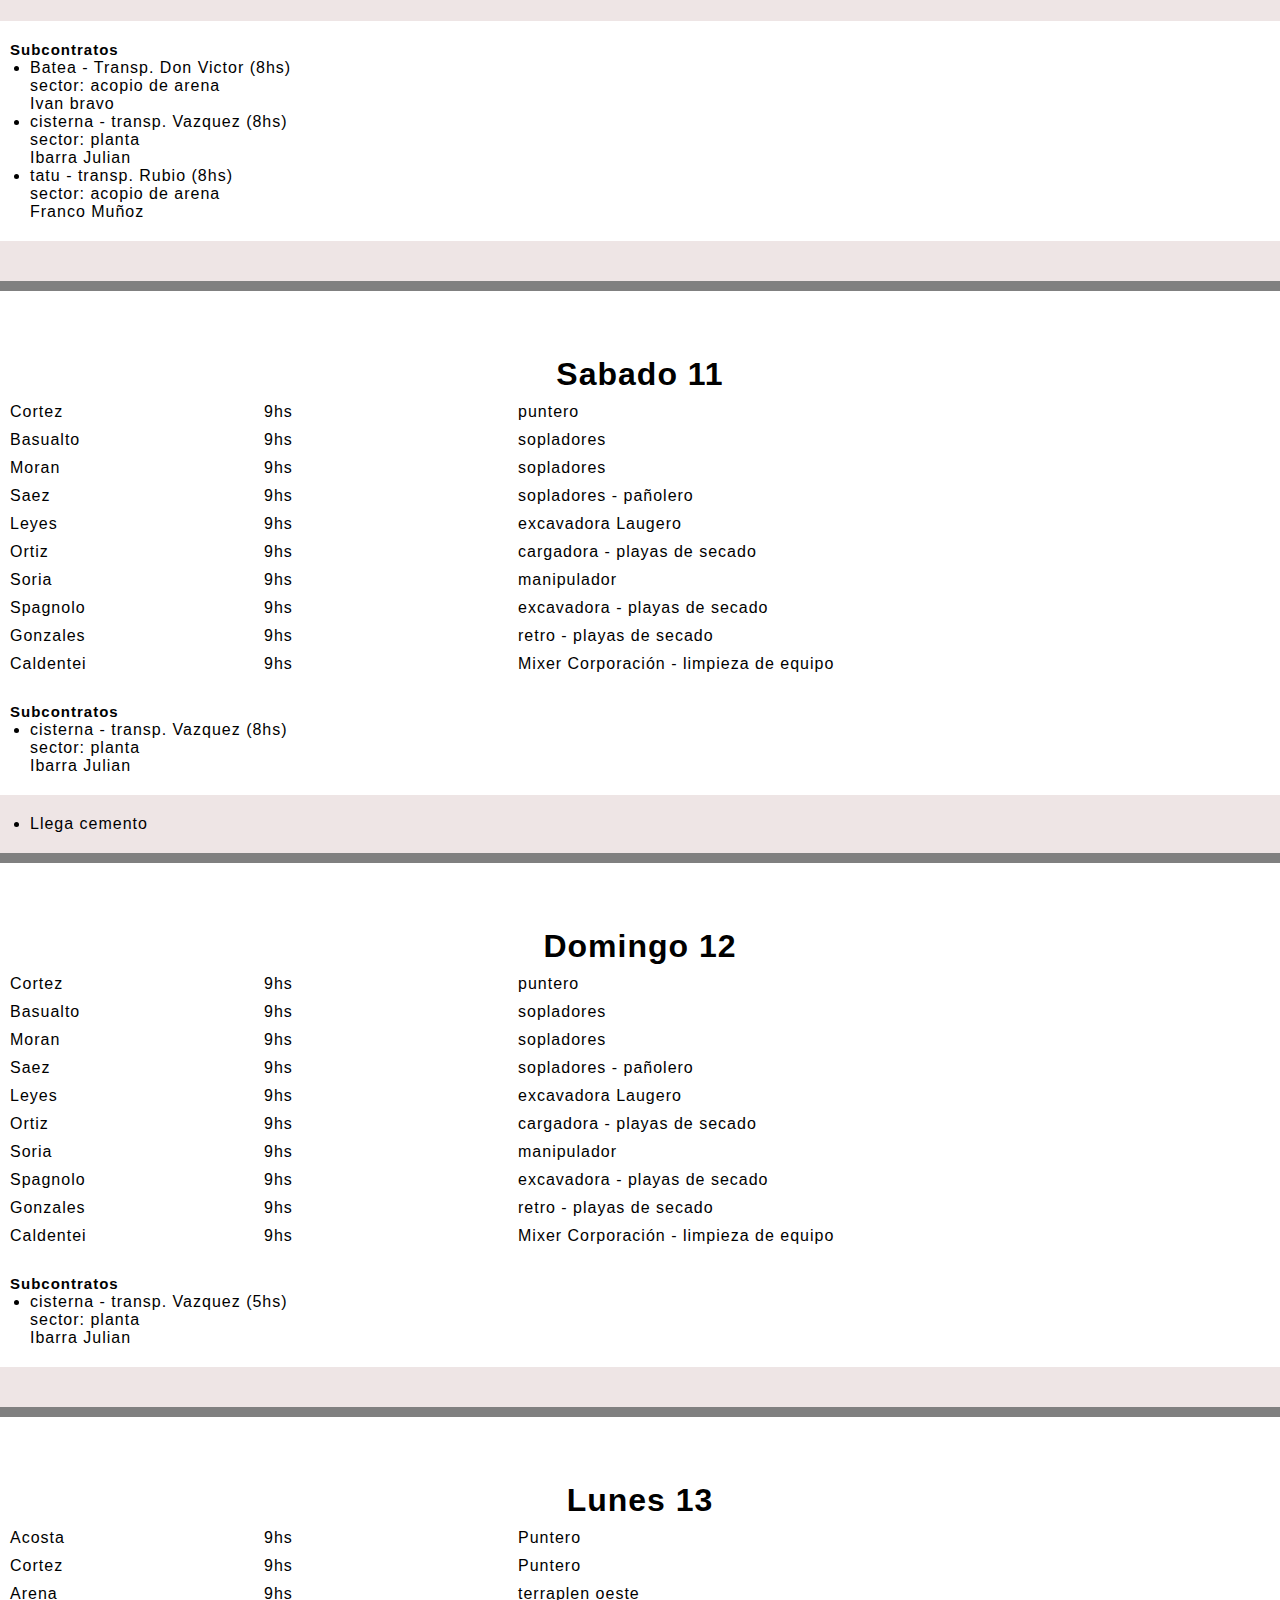
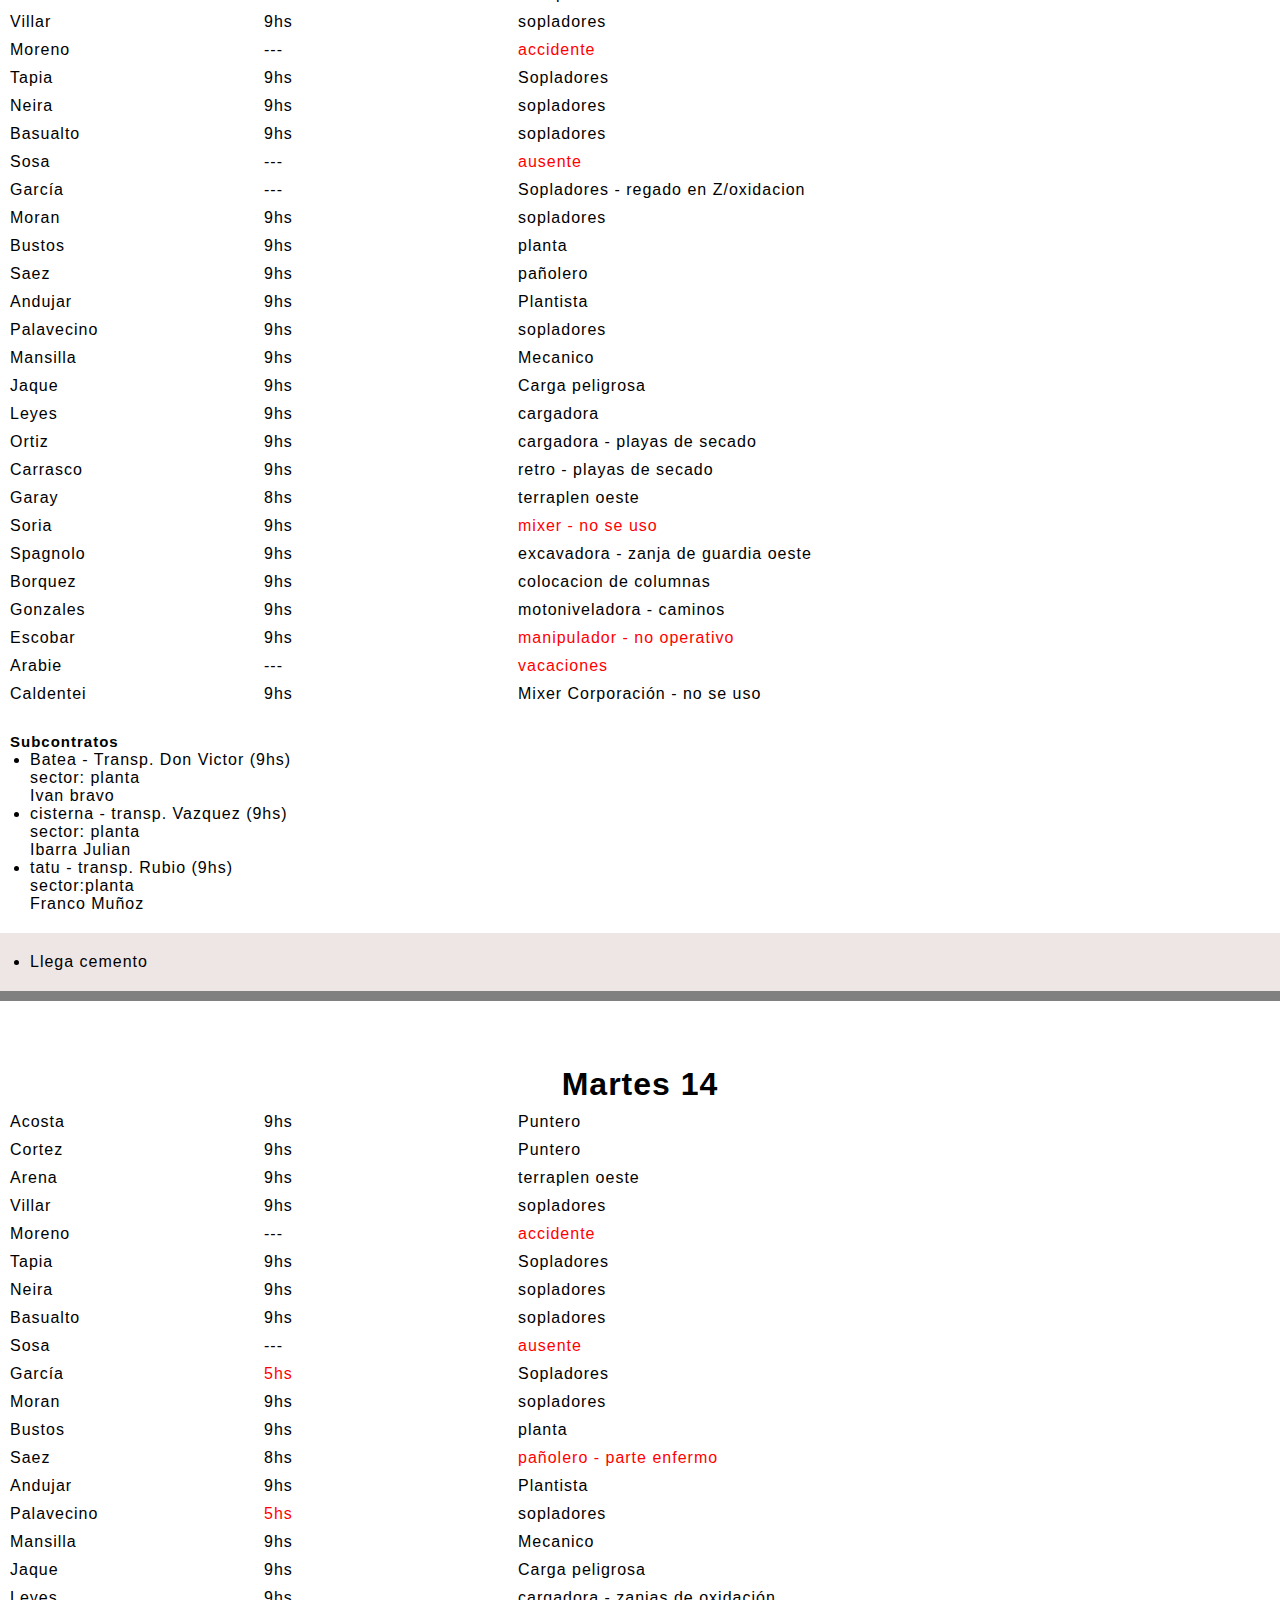
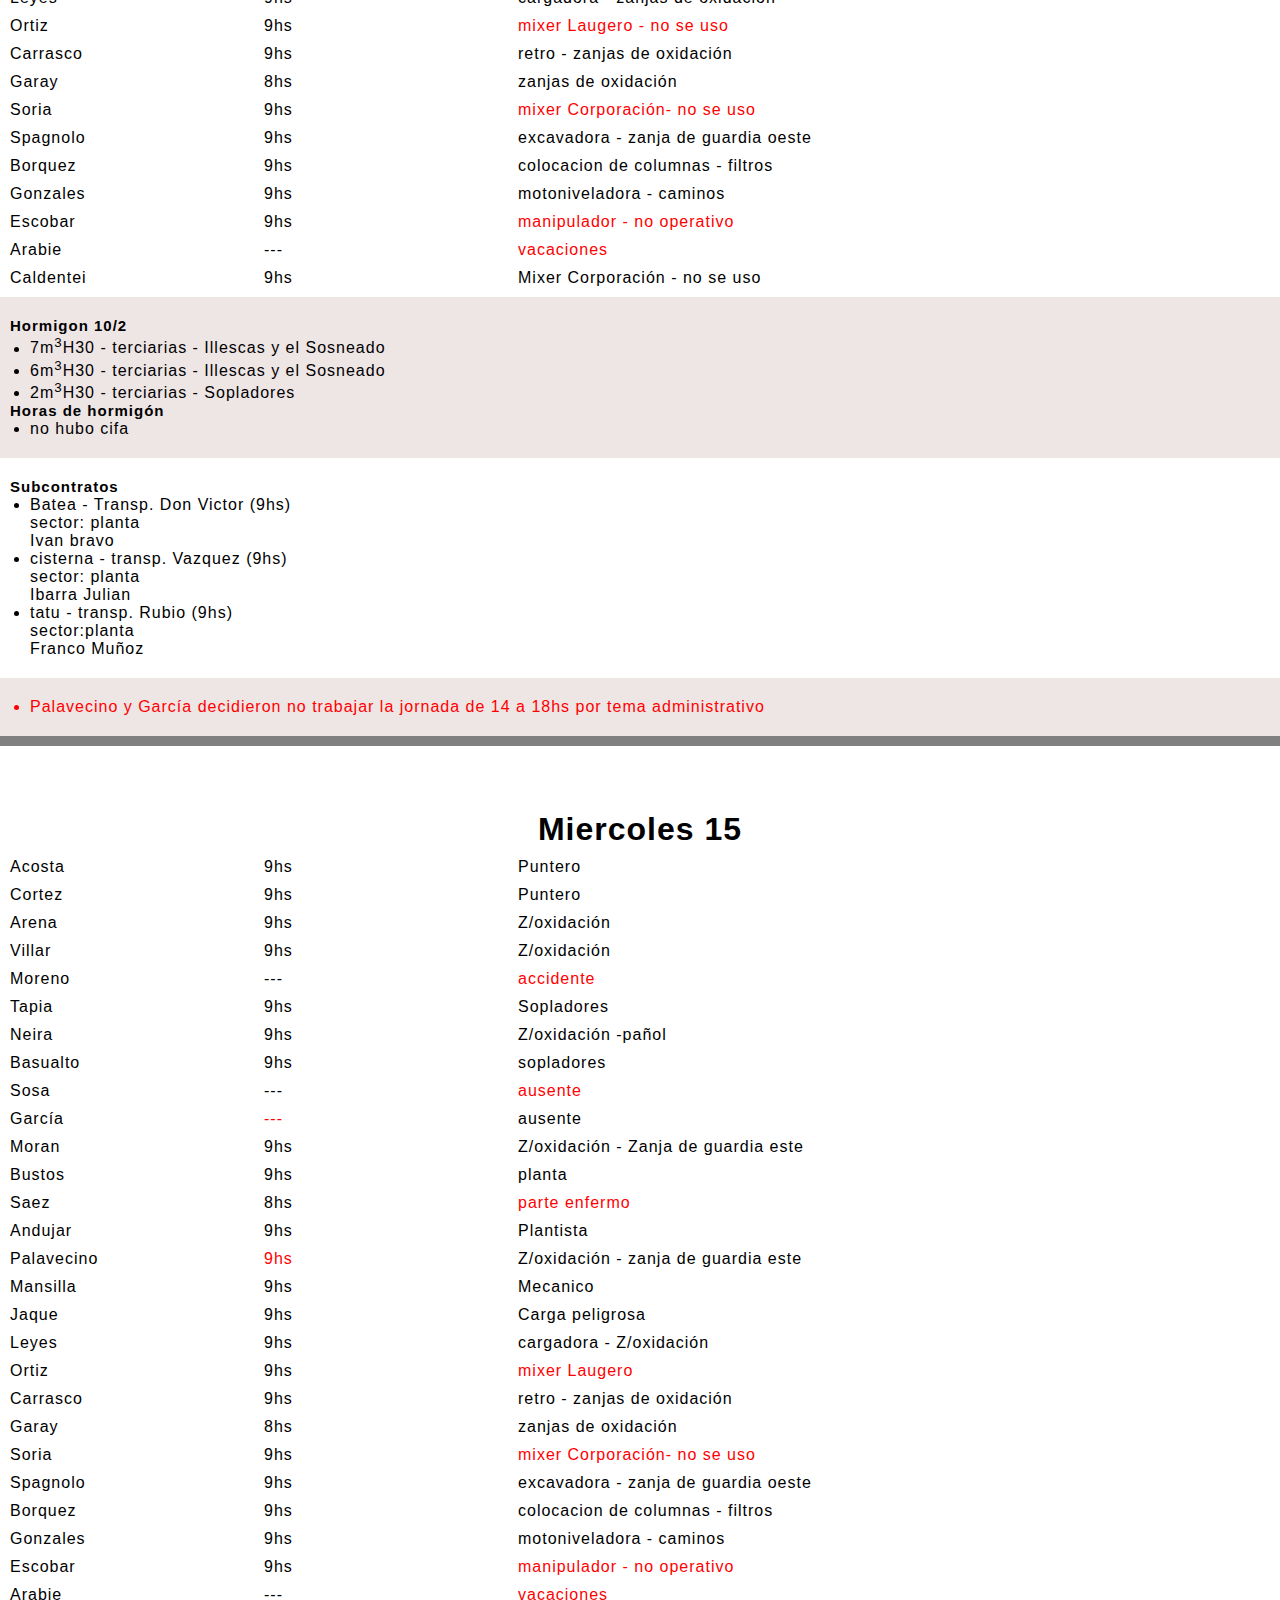
==== commit 4c9752b5: "Update febrero.html" ====
--- a/febrero.html
+++ b/febrero.html
@@ -11,58 +11,53 @@
    
 
 <div class="organizar">
-  
-
-
-
-
-
-
-
-
-
-
-
-
-
-
-
-
-
-
-
-
-
-
-
-
-
-
-
-
-
-   <div class="cssToolTip">
-    MES
+
+   <div class="cssToolTip opacidad  loro01">
+   FEBRERO
     <span> 
       <button><a href="index.html">Enero</a></button>
       <button class="vigente">Febrero</button>
       <button>Marzo</button>
       </span> 
    </div>
-   <!-- <div class="gradient01">
+   <div class="gradient01">
 
     <div id="diasEnero" class="dias"> 
-        <a href="#F01">1</a>
-        <a href="#F02">2</a>
-        <a href="#F03">3</a>
-        <a href="#F06">6</a>
-        <a href="#F07">7</a>
+        <a class="opacidad loro01" href="#F01 ">1</a>
+        <a class="opacidad loro02" href="#F02">2</a>
+        <a class="opacidad loro03"href="#F03">3</a>
+        <a class="opacidad loro04"href="#F06">6</a>
+        <a class="opacidad loro05"href="#F07">7</a>
+        <a class="opacidad loro06"href="#F08">8</a>
+        <a class="opacidad loro07"href="#F09">9</a>
+        <a class="opacidad loro08"href="#F10">10</a>
+        <a class="opacidad loro09"href="#F11">11</a>
+        <a class="opacidad loro10"href="#F12">12</a>
+        <a class="opacidad loro11"href="#F13">13</a>
+        <a class="opacidad loro12"href="#F14">14</a>
+        <a class="opacidad loro13"href="#F15">15</a>
+        <a class="opacidad loro14"href="#F16">16</a>
+        <a class="opacidad loro15"href="#F17">17</a>
+        <a class="opacidad loro16"href="#F20">20</a>
+        <a class="opacidad loro17"href="#F21">21</a>
+        <a class="opacidad loro18"href="#F22">22</a>
+        <a class="opacidad loro19"href="#F23">23</a>
+        <a class="opacidad loro20"href="#F24">24</a>
+        <a class="opacidad loro21"href="#F15">15</a>
+        <a class="opacidad loro22"href="#F16">16</a>
+        <a class="opacidad loro23"href="#F17">17</a>
+      
+        <a class="opacidad loro24" href="#F20">20</a>
+        <a class="opacidad loro25" href="#F21">21</a>
+        <a class="opacidad loro26" href="#F22">22</a>
+     
+       
        
     
     </div>
 
    
-   </div> -->
+   </div>
   
 </div>
 
@@ -431,7 +426,7 @@
 
     <!-- ========================================================================== -->
     <section>
-        <h1 id="F07">Miercoles 8</h1>
+        <h1 id="F08">Miercoles 8</h1>
         <div class="horasPersonal">
            
     <div>Acosta</div><div>---</div><div class="rojo">vacaciones</div>   
@@ -495,7 +490,7 @@
 
      <!-- ========================================================================== -->
      <section>
-        <h1 id="F07">Jueves 9</h1>
+        <h1 id="F09">Jueves 9</h1>
         <div class="horasPersonal">
            
     <div>Acosta</div><div>---</div><div class="rojo">vacaciones</div>   
@@ -566,7 +561,7 @@
 
     <!-- ========================================================================== -->
     <section>
-        <h1 id="F07">Viernes 10</h1>
+        <h1 id="F10">Viernes 10</h1>
         <div class="horasPersonal">
            
     <div>Acosta</div><div>---</div><div class="rojo">vacaciones</div>   
@@ -630,7 +625,7 @@
 
     <!-- ========================================================================== -->
     <section>
-        <h1 id="F07">Sabado 11</h1>
+        <h1 id="F11">Sabado 11</h1>
         <div class="horasPersonal">
            
     <!-- <div>Acosta</div><div>---</div><div class="rojo">vacaciones</div>    -->
@@ -694,7 +689,7 @@
 
      <!-- ========================================================================== -->
     <section>
-        <h1 id="F07">Domingo 12</h1>
+        <h1 id="F12">Domingo 12</h1>
         <div class="horasPersonal">
            
     <!-- <div>Acosta</div><div>---</div><div class="rojo">vacaciones</div>    -->
@@ -755,7 +750,7 @@
 
      <!-- ========================================================================== -->
     <section>
-        <h1 id="F07">Lunes 13</h1>
+        <h1 id="F13">Lunes 13</h1>
         <div class="horasPersonal">
            
     <div>Acosta</div><div>9hs</div><div>Puntero</div>   
@@ -818,7 +813,7 @@
 
      <!-- ========================================================================== -->
      <section>
-        <h1 id="F07">Martes 14</h1>
+        <h1 id="F14">Martes 14</h1>
         <div class="horasPersonal">
            
     <div>Acosta</div><div>9hs</div><div>Puntero</div>   
@@ -880,7 +875,458 @@
     </ul>
       </div>
     </section>
+
+     <!-- ========================================================================== -->
+     <section>
+        <h1 id="F15">Miercoles 15</h1>
+        <div class="horasPersonal">
+           
+    <div>Acosta</div><div>9hs</div><div>Puntero</div>   
+    <div>Cortez</div><div>9hs</div><div>Puntero</div> 
+    <div>Arena</div><div>9hs</div><div>Z/oxidación</div> 
+    <div>Villar</div><div>9hs</div><div>Z/oxidación</div> 
+    <div>Moreno</div><div>---</div><div class="rojo">accidente</div> 
+    <div>Tapia</div><div>9hs</div><div>Sopladores</div>  
+    <div>Neira</div><div>9hs</div><div>Z/oxidación -pañol</div> 
+    <div>Basualto</div><div>9hs</div><div>sopladores</div>  
+    <div>Sosa</div><div>---</div><div class="rojo">ausente</div>
+    <div>García</div><div class="rojo">---</div><div>ausente</div>  
+    <div>Moran</div><div>9hs</div><div>Z/oxidación - Zanja de guardia este</div>
+    <div>Bustos</div><div>9hs</div><div>planta</div> 
+    <div>Saez</div><div>8hs</div><div class="rojo">parte enfermo</div> 
+    <div>Andujar</div><div>9hs</div><div>Plantista</div> 
+    <div>Palavecino</div><div class="rojo">9hs</div><div>Z/oxidación - zanja de guardia este</div> 
+    <div>Mansilla</div><div>9hs</div><div>Mecanico</div> 
+    <div>Jaque</div><div>9hs</div><div>Carga peligrosa</div>
+    <div>Leyes</div><div>9hs</div><div>cargadora - Z/oxidación</div>
+    <div>Ortiz</div><div>9hs</div><div class="rojo"> mixer Laugero</div>  
+    <div>Carrasco</div><div>9hs</div><div>retro - zanjas de oxidación</div> 
+    <div>Garay</div><div>8hs</div><div>zanjas de oxidación</div> 
+    <div>Soria</div><div>9hs</div><div class="rojo"> mixer Corporación- no se uso</div> 
+    <div>Spagnolo</div><div>9hs</div><div> excavadora - zanja de guardia oeste</div>
+    <div>Borquez</div><div>9hs</div><div> colocacion de columnas - filtros</div>
+    <div>Gonzales</div><div>9hs</div><div>motoniveladora - caminos</div>
+    <div>Escobar</div><div>9hs</div><div class="rojo">manipulador - no operativo</div>
+    <div>Arabie</div><div>---</div><div class="rojo">vacaciones</div>
+    <div>Caldentei</div><div>9hs</div><div>Mixer Corporación - no se uso</div>
+    
+    </div>
+    <!-- <div class="fondoGris">
+        <h3>Hormigon 10/2</h3>
+        <ul> 
+          
+            <li>7m<sup>3</sup>H30 - terciarias - Illescas y el Sosneado</li>
+            <li>6m<sup>3</sup>H30 - terciarias - Illescas y el Sosneado</li>
+            <li>2m<sup>3</sup>H30 - terciarias - Sopladores</li>
+            </ul>
+    <h3>Horas de hormigón</h3>
+    <ul>
+        <li>no hubo cifa</li>
+       
+    </ul>
+    </div> -->
+    <div class="subcontratos">
+        <h3>Subcontratos</h3>
+    <ul>
+        <li>Batea - Transp. Don Victor (9hs) <br>sector: planta <br>Ivan bravo</li>
+        <li>cisterna - transp. Vazquez (9hs) <br>sector: planta <br>Ibarra Julian</li>
+        <li>tatu - transp. Rubio (9hs) <br>sector:planta<br>Franco Muñoz</li>
+    </ul>
+    </div>
+    <div class="fondoGris">
+    <ul>
+       <li class="rojo">Palavecino y García decidieron no trabajar la jornada de 14 a 18hs por tema administrativo</li>
+      
+    </ul>
+      </div>
+    </section>
+
+     <!-- ========================================================================== -->
+     <section>
+        <h1 id="F16">Jueves 16</h1>
+        <div class="horasPersonal">
+           
+    <div>Acosta</div><div>9hs</div><div>Puntero</div>   
+    <div>Cortez</div><div>9hs</div><div>Puntero</div> 
+    <div>Arena</div><div>9hs</div><div>Z/oxidación</div> 
+    <div>Villar</div><div>9hs</div><div>Z/oxidación</div> 
+    <div>Moreno</div><div>---</div><div class="rojo">accidente</div> 
+    <div>Tapia</div><div>9hs</div><div>Sopladores</div>  
+    <div>Neira</div><div>9hs</div><div>Z/oxidación -pañol</div> 
+    <div>Basualto</div><div>9hs</div><div>sopladores</div>  
+    <div>Sosa</div><div>9hs</div><div class="rojo">ausente</div>
+    <div>García</div><div class="rojo">---</div><div>ausente</div>  
+    <div>Moran</div><div>9hs</div><div>sopladores</div>
+    <div>Bustos</div><div>9hs</div><div>planta</div> 
+    <div>Saez</div><div>---</div><div class="rojo">parte enfermo</div> 
+    <div>Andujar</div><div>9hs</div><div>Plantista</div> 
+    <div>Palavecino</div><div>---</div><div class="rojo">---</div> 
+    <div>Mansilla</div><div>---</div><div class="rojo">---</div> 
+    <div>Jaque</div><div>9hs</div><div>Carga peligrosa</div>
+    <div>Leyes</div><div>8hs</div><div>cargadora - Z/oxidación</div>
+    <div>Ortiz</div><div>8hs</div><div> mixer Laugero</div>  
+    <div>Carrasco</div><div>9hs</div><div>retro - zanjas de oxidación</div> 
+    <div>Garay</div><div>9hs</div><div>zanjas de oxidación</div> 
+    <div>Soria</div><div>8hs</div><div> mixer Corporación</div> 
+    <div>Spagnolo</div><div>8hs</div><div>excavadora</div>
+    <div>Borquez</div><div>8hs</div><div>playas de secado</div>
+    <div>Gonzales</div><div>8hs</div><div>motoniveladora - caminos</div>
+    <div>Escobar</div><div>8hs</div><div>manipulador</div>
+    <div>Arabie</div><div>---</div><div class="rojo">vacaciones</div>
+    <div>Caldentei</div><div>8hs</div><div>Mixer Corporación </div>
+    
+    </div>
+    <!-- <div class="fondoGris">
+        <h3>Hormigon 10/2</h3>
+        <ul> 
+          
+            <li>7m<sup>3</sup>H30 - terciarias - Illescas y el Sosneado</li>
+            <li>6m<sup>3</sup>H30 - terciarias - Illescas y el Sosneado</li>
+            <li>2m<sup>3</sup>H30 - terciarias - Sopladores</li>
+            </ul>
+    <h3>Horas de hormigón</h3>
+    <ul>
+        <li>no hubo cifa</li>
+       
+    </ul>
+    </div> -->
+    <div class="subcontratos">
+        <h3>Subcontratos</h3>
+    <ul>
+        <li>Batea - Transp. Don Victor (8hs) <br>sector: planta <br>Ivan bravo</li>
+        <li>cisterna - transp. Vazquez (9hs) <br>sector: planta <br>Ibarra Julian</li>
+        <li>tatu - transp. Rubio (9hs) <br>sector:planta<br>Franco Muñoz</li>
+    </ul>
+    </div>
+    <!-- <div class="fondoGris">
+    <ul>
+       <li class="rojo">Palavecino y García decidieron no trabajar la jornada de 14 a 18hs por tema administrativo</li>
+      
+    </ul>
+      </div> -->
+    </section>
    
+     <!-- ========================================================================== -->
+     <section>
+        <h1 id="F17">viernes 17</h1>
+        <div class="horasPersonal">
+           
+    <div>Acosta</div><div>8hs</div><div>Puntero</div>   
+    <div>Cortez</div><div>8hs</div><div>Puntero</div> 
+    <div>Arena</div><div>8hs</div><div>Z/oxidación</div> 
+    <div>Villar</div><div>8hs</div><div class="azul">cifa</div> 
+    <div>Moreno</div><div>---</div><div class="rojo">accidente</div> 
+    <div>Tapia</div><div>8hs</div><div>separadores</div>  
+    <div>Neira</div><div>8hs</div><div class="azul">cifa</div> 
+    <div>Basualto</div><div>---</div><div class="verde">regimen 11*3</div>  
+    <div>Sosa</div><div>8hs</div><div>sopladores</div>
+    <div>García</div><div >8hs</div><div class="azul">cifa</div> 
+    <div>Moran</div><div>---</div><div class="verde">regimen 11*3</div>
+    <div>Bustos</div><div>8hs</div><div>planta</div> 
+    <div>Saez</div><div>---</div><div class="rojo">parte enfermo</div> 
+    <div>Andujar</div><div>8hs</div><div>Plantista</div> 
+    <div>Palavecino</div><div>---</div><div class="rojo">---</div> 
+    <div>Mansilla</div><div>---</div><div class="rojo">---</div> 
+    <div>Jaque</div><div>8hs</div><div>Carga peligrosa</div>
+    <div>Leyes</div><div>---</div><div class="verde">regimen 11*3</div>  
+    <div>Ortiz</div><div>8hs</div><div> mixer Laugero</div>  
+    <div>Carrasco</div><div>8hs</div><div>retro - zanjas de oxidación</div> 
+    <div>Garay</div><div>8hs</div><div>zanjas de oxidación</div> 
+    <div>Soria</div><div>---</div><div class="verde">regimen 11*3</div>  
+    <div>Spagnolo</div><div>---</div><div class="verde">regimen 11*3</div>  
+    <div>Borquez</div><div>8hs</div><div>playas de secado</div>
+    <div>Gonzales</div><div>---</div><div class="verde">regimen 11*3</div>  
+    <div>Escobar</div><div>---</div><div class="verde">regimen 11*3</div>  
+    <div>Arabie</div><div>---</div><div class="rojo">vacaciones</div>
+    <div>Caldentei</div><div>8hs</div><div>Mixer Corporación </div>
+    
+    </div>
+    <div class="fondoGris">
+        <h3>Hormigon 17/2</h3>
+        <ul> 
+          
+            <li>23.5m<sup>3</sup>H30 - playa de secado N° 3 - muros externos </li>
+           
+            </ul>
+    <h3>Horas de hormigón</h3>
+    <ul>
+          
+        <li>villar (6hs)</li>
+        <li>Neira (6hs)</li>
+        <li>García (6hs)</li>
+       
+    </ul>
+    </div>
+    <div class="subcontratos">
+        <h3>Subcontratos</h3>
+    <ul>
+        <li class="rojo">Batea - Transp. Don Victor (---) <br>sector: planta <br>Ivan bravo</li>
+        <li>cisterna - transp. Vazquez (9hs) <br>sector: planta <br>Ibarra Julian</li>
+        <li>tatu - transp. Rubio (9hs) <br>sector:planta<br>Franco Muñoz</li>
+    </ul>
+    </div>
+    <!-- <div class="fondoGris">
+    <ul>
+       <li class="rojo">Palavecino y García decidieron no trabajar la jornada de 14 a 18hs por tema administrativo</li>
+      
+    </ul>
+      </div> -->
+    </section>
+
+    
+     <!-- ========================================================================== -->
+     <section>
+        <h1 id="F20">Lunes 20</h1>
+        <div class="horasPersonal">
+           
+    <div>Acosta</div><div>8hs</div><div>feriado</div>   
+    <div>Cortez</div><div>8hs</div><div>feriado</div> 
+    <div>Arena</div><div>8hs</div><div>feriado</div> 
+    <div>Villar</div><div>8hs</div><div>feriado</div> 
+    <div>Moreno</div><div>---</div><div class="rojo">accidente</div> 
+    <div>Tapia</div><div>8hs</div><div>feriado</div>  
+    <div>Neira</div><div>8hs</div><div>feriado</div> 
+    <div>Basualto</div><div>8hs</div><div>feriado</div>  
+    <div>Sosa</div><div>8hs</div><div>feriado</div>
+    <div>García</div><div>8hs</div><div>feriado</div>  
+    <div>Moran</div><div>8hs</div><div>feriado</div>
+    <div>Bustos</div><div>8hs</div><div>feriado</div> 
+    <div>Saez</div><div>8hs</div><div class="rojo">parte enfermo</div> 
+    <div>Andujar</div><div>8hs</div><div>feriado</div> 
+    <div>Jaque</div><div>8hs</div><div>feriado</div>
+    <div>Leyes</div><div>8hs</div><div>feriado</div>
+    <div>Ortiz</div><div>8hs</div><div>feriado</div>  
+    <div>Carrasco</div><div>8hs</div><div>retro - zanjas de oxidación</div> 
+    <div>Garay</div><div>8hs</div><div>zanjas de oxidación</div> 
+    <div>Soria</div><div>8hs</div><div class="rojo"> mixer Corporación- no se uso</div> 
+    <div>Spagnolo</div><div>8hs</div><div> excavadora - zanja de guardia oeste</div>
+    <div>Borquez</div><div>8hs</div><div> colocacion de columnas - filtros</div>
+    <div>Gonzales</div><div>8hs</div><div>motoniveladora - caminos</div>
+    <div>Escobar</div><div>8hs</div><div class="rojo">manipulador - no operativo</div>
+    <div>Arabie</div><div>---</div><div class="rojo">vacaciones</div>
+    <div>Caldentei</div><div>8hs</div><div>Mixer Corporación - no se uso</div>
+    
+    </div>
+    <!-- <div class="fondoGris">
+        <h3>Hormigon 10/2</h3>
+        <ul> 
+          
+            <li>7m<sup>3</sup>H30 - terciarias - Illescas y el Sosneado</li>
+            <li>6m<sup>3</sup>H30 - terciarias - Illescas y el Sosneado</li>
+            <li>2m<sup>3</sup>H30 - terciarias - Sopladores</li>
+            </ul>
+    <h3>Horas de hormigón</h3>
+    <ul>
+        <li>no hubo cifa</li>
+       
+    </ul>
+    </div> -->
+    <!-- <div class="subcontratos">
+        <h3>Subcontratos</h3>
+    <ul>
+        <li>Batea - Transp. Don Victor (9hs) <br>sector: planta <br>Ivan bravo</li>
+        <li>cisterna - transp. Vazquez (9hs) <br>sector: planta <br>Ibarra Julian</li>
+        <li>tatu - transp. Rubio (9hs) <br>sector:planta<br>Franco Muñoz</li>
+    </ul>
+    </div>
+    <div class="fondoGris">
+  
+      </div> -->
+    </section>
+     <!-- ========================================================================== -->
+     <section>
+        <h1 id="F21">Martes 21</h1>
+        <div class="horasPersonal">
+           
+    <div>Acosta</div><div>9hs</div><div>Puntero</div>   
+    <div>Cortez</div><div>9hs</div><div>Puntero</div> 
+    <div>Arena</div><div>9hs</div><div>Playas de secado(E-F) - mov suelo</div> 
+    <div>Villar</div><div>9hs</div><div>sopladores</div> 
+    <div>Moreno</div><div>---</div><div class="rojo">accidente</div> 
+    <div>Tapia</div><div>9hs</div><div>separadores</div>  
+    <div>Neira</div><div>9hs</div><div>sopladores</div> 
+    <div>Basualto</div><div>9hs</div><div>sopladores</div>  
+    <div>Sosa</div><div>9hs</div><div>sopladores</div>
+    <div>García</div><div >---</div><div class="rojo">ausente</div>  
+    <div>Moran</div><div>9hs</div><div>sopladores</div>
+    <div>Bustos</div><div>9hs</div><div>planta</div> 
+    <div>Saez</div><div>8hs</div><div class="rojo">parte enfermo</div> 
+    <div>Andujar</div><div>9hs</div><div>Plantista</div> 
+    <div>Jaque</div><div>9hs</div><div>Carga peligrosa</div>
+    <div>Leyes</div><div>9hs</div><div>cargadora - Z/oxidación</div>
+    <div>Ortiz</div><div>9hs</div><div> mixer Laugero</div>  
+    <div>Carrasco</div><div>9hs</div><div>retro playas de secado</div> 
+    <div>Garay</div><div>8hs</div><div>Playas de secado(E-F) - mov suelo</div> 
+    <div>Soria</div><div>9hs</div><div> mixer Corporación</div> 
+    <div>Spagnolo</div><div>9hs</div><div> excavadora - colector 630</div>
+    <div>Borquez</div><div>9hs</div><div> excavadora - playas de secado - nueva etapa</div>
+    <div>Gonzales</div><div>9hs</div><div>motoniveladora - caminos</div>
+    <div>Escobar</div><div>9hs</div><div>manipulador</div>
+    <div>Arabie</div><div>---</div><div class="rojo">vacaciones</div>
+    <div>Caldentei</div><div>9hs</div><div>Mixer Corporación</div>
+    
+    </div>
+    <!-- <div class="fondoGris">
+        <h3>Hormigon 10/2</h3>
+        <ul> 
+          
+            <li>7m<sup>3</sup>H30 - terciarias - Illescas y el Sosneado</li>
+            <li>6m<sup>3</sup>H30 - terciarias - Illescas y el Sosneado</li>
+            <li>2m<sup>3</sup>H30 - terciarias - Sopladores</li>
+            </ul>
+    <h3>Horas de hormigón</h3>
+    <ul>
+        <li>no hubo cifa</li>
+       
+    </ul>
+    </div> -->
+    <div class="subcontratos">
+        <h3>Subcontratos</h3>
+    <ul>
+        <!-- <li>Batea - Transp. Don Victor (9hs) <br>sector: planta <br>Ivan bravo</li> -->
+        <li>cisterna - transp. Vazquez (9hs) <br>sector: planta <br>Ibarra Julian</li>
+        <li>tatu - transp. Rubio (9hs) <br>sector:planta<br>Franco Muñoz</li>
+    </ul>
+    </div>
+    <!-- <div class="fondoGris">
+    <ul>
+       <li class="rojo">Palavecino y García decidieron no trabajar la jornada de 14 a 18hs por tema administrativo</li>
+      
+    </ul>
+      </div> -->
+    </section>
+
+      <!-- ========================================================================== -->
+      <section>
+        <h1 id="F22">Miercoles 22</h1>
+        <div class="horasPersonal">
+           
+    <div>Acosta</div><div>9hs</div><div>Puntero</div>   
+    <div>Cortez</div><div>9hs</div><div>Puntero</div> 
+    <div>Arena</div><div>5hs</div><div>Playas de secado(E-F) - mov suelo</div> 
+    <div>Villar</div><div>5hs</div><div>traslado de moldes</div> 
+    <div>Moreno</div><div>---</div><div class="rojo">accidente</div> 
+    <div>Tapia</div><div>5hs</div><div>separadores</div>  
+    <div>Neira</div><div>5hs</div><div>traslado de caños</div> 
+    <div>Basualto</div><div>5hs</div><div>traslado de moldes</div>  
+    <div>Sosa</div><div>5hs</div><div>traslado de moldes</div>
+    <div>García</div><div >5hs</div><div>traslado de caños</div>  
+    <div>Moran</div><div>5hs</div><div>traslado de caños</div>
+    <div>Bustos</div><div>9hs</div><div>planta</div> 
+    <div>Saez</div><div>8hs</div><div class="rojo">parte enfermo</div> 
+    <div>Andujar</div><div>9hs</div><div>Plantista</div> 
+    <div>Jaque</div><div>9hs</div><div>Carga peligrosa</div>
+    <div>Leyes</div><div>9hs</div><div>cargadora - Z/oxidación</div>
+    <div>Ortiz</div><div>9hs</div><div> mixer Laugero</div>  
+    <div>Carrasco</div><div>5hs</div><div>retro playas de secado</div> 
+    <div>Garay</div><div>5hs</div><div>Playas de secado(E-F) - mov suelo</div> 
+    <div>Soria</div><div>9hs</div><div> mixer Corporación</div> 
+    <div>Spagnolo</div><div>9hs</div><div> excavadora - colector 630</div>
+    <div>Borquez</div><div>9hs</div><div> excavadora - playas de secado - nueva etapa</div>
+    <div>Gonzales</div><div>9hs</div><div>motoniveladora - caminos</div>
+    <div>Escobar</div><div>9hs</div><div>manipulador</div>
+    <div>Arabie</div><div>---</div><div class="rojo">vacaciones</div>
+    <div>Caldentei</div><div>9hs</div><div>Mixer Corporación</div>
+    
+    </div>
+    <!-- <div class="fondoGris">
+        <h3>Hormigon 10/2</h3>
+        <ul> 
+          
+            <li>7m<sup>3</sup>H30 - terciarias - Illescas y el Sosneado</li>
+            <li>6m<sup>3</sup>H30 - terciarias - Illescas y el Sosneado</li>
+            <li>2m<sup>3</sup>H30 - terciarias - Sopladores</li>
+            </ul>
+    <h3>Horas de hormigón</h3>
+    <ul>
+        <li>no hubo cifa</li>
+       
+    </ul>
+    </div> -->
+    <div class="subcontratos">
+        <h3>Subcontratos</h3>
+    <ul>
+        <li>Batea - Transp. Don Victor (9hs) <br>sector: planta <br>Daniel Lamas</li>
+        <li>cisterna - transp. Vazquez (9hs) <br>sector: planta <br>Ibarra Julian</li>
+        <li>tatu - transp. Rubio (9hs) <br>sector:planta<br>Franco Muñoz</li>
+    </ul>
+    </div>
+    <div class="fondoGris">
+    <ul>
+       <li class="rojo">Personal de Malargue deja de trabajar por temas administrativos, quedan con 5hs trabajadas</li>
+      
+    </ul>
+      </div>
+    </section>
+
+  <!-- ========================================================================== -->
+  <section>
+    <h1 id="F23">Jueves 23</h1>
+    <div class="horasPersonal">
+       
+<div>Acosta</div><div>9hs</div><div>Puntero</div>   
+<div>Cortez</div><div>9hs</div><div>Puntero</div> 
+<div>Arena</div><div>9hs</div><div>Playas de secado(E-F) - mov suelo</div> 
+<div>Villar</div><div>9hs</div><div>orden - playas de secado</div> 
+<div>Moreno</div><div>---</div><div class="rojo">accidente</div> 
+<div>Tapia</div><div>9hs</div><div>separadores</div>  
+<div>Neira</div><div>9hs</div><div>traslado de caños</div> 
+<div>Basualto</div><div>9hs</div><div>orden - playas de secado</div>  
+<div>Sosa</div><div>9hs</div><div>orden - playas de secado</div>
+<div>García</div><div >9hs</div><div>traslado de caños</div>  
+<div>Moran</div><div>9hs</div><div>traslado de caños</div>
+<div>Bustos</div><div>9hs</div><div>planta</div> 
+<div>Saez</div><div>8hs</div><div class="rojo">parte enfermo</div> 
+<div>Andujar</div><div>9hs</div><div>Plantista</div> 
+<div>Jaque</div><div>9hs</div><div>Carga peligrosa</div>
+<div>Leyes</div><div>9hs</div><div>cargadora - Z/oxidación</div>
+<div>Ortiz</div><div>9hs</div><div> mixer Laugero</div>  
+<div>Carrasco</div><div>9hs</div><div>retro playas de secado</div> 
+<div>Garay</div><div>8hs</div><div>Playas de secado(E-F) - mov suelo</div> 
+<div>Soria</div><div>9hs</div><div> mixer Corporación</div> 
+<div>Spagnolo</div><div>9hs</div><div> excavadora - colector 630</div>
+<div>Borquez</div><div>9hs</div><div> excavadora - playas de secado - nueva etapa</div>
+<div>Gonzales</div><div>9hs</div><div>motoniveladora - caminos</div>
+<div>Escobar</div><div>9hs</div><div>manipulador</div>
+<div>Arabie</div><div>---</div><div class="rojo">vacaciones</div>
+<div>Caldentei</div><div>9hs</div><div>Mixer Corporación</div>
+
+</div>
+<!-- <div class="fondoGris">
+    <h3>Hormigon 10/2</h3>
+    <ul> 
+      
+        <li>7m<sup>3</sup>H30 - terciarias - Illescas y el Sosneado</li>
+        <li>6m<sup>3</sup>H30 - terciarias - Illescas y el Sosneado</li>
+        <li>2m<sup>3</sup>H30 - terciarias - Sopladores</li>
+        </ul>
+<h3>Horas de hormigón</h3>
+<ul>
+    <li>no hubo cifa</li>
+   
+</ul>
+</div> -->
+<div class="subcontratos">
+    <h3>Subcontratos</h3>
+<ul>
+    <li>Batea - Transp. Don Victor (9hs) <br>sector: planta <br>Daniel Lamas</li>
+    <li>cisterna - transp. Vazquez (9hs) <br>sector: planta <br>Ibarra Julian</li>
+    <li>tatu - transp. Rubio (9hs) <br>sector:planta<br>Franco Muñoz</li> 
+</ul>
+</div>
+<!-- <div class="fondoGris">
+<ul>
+   <li class="rojo">Palavecino y García decidieron no trabajar la jornada de 14 a 18hs por tema administrativo</li>
+  
+</ul>
+  </div> -->
+</section>
+
+
+
+
+
+
    
    
 <footer></footer>
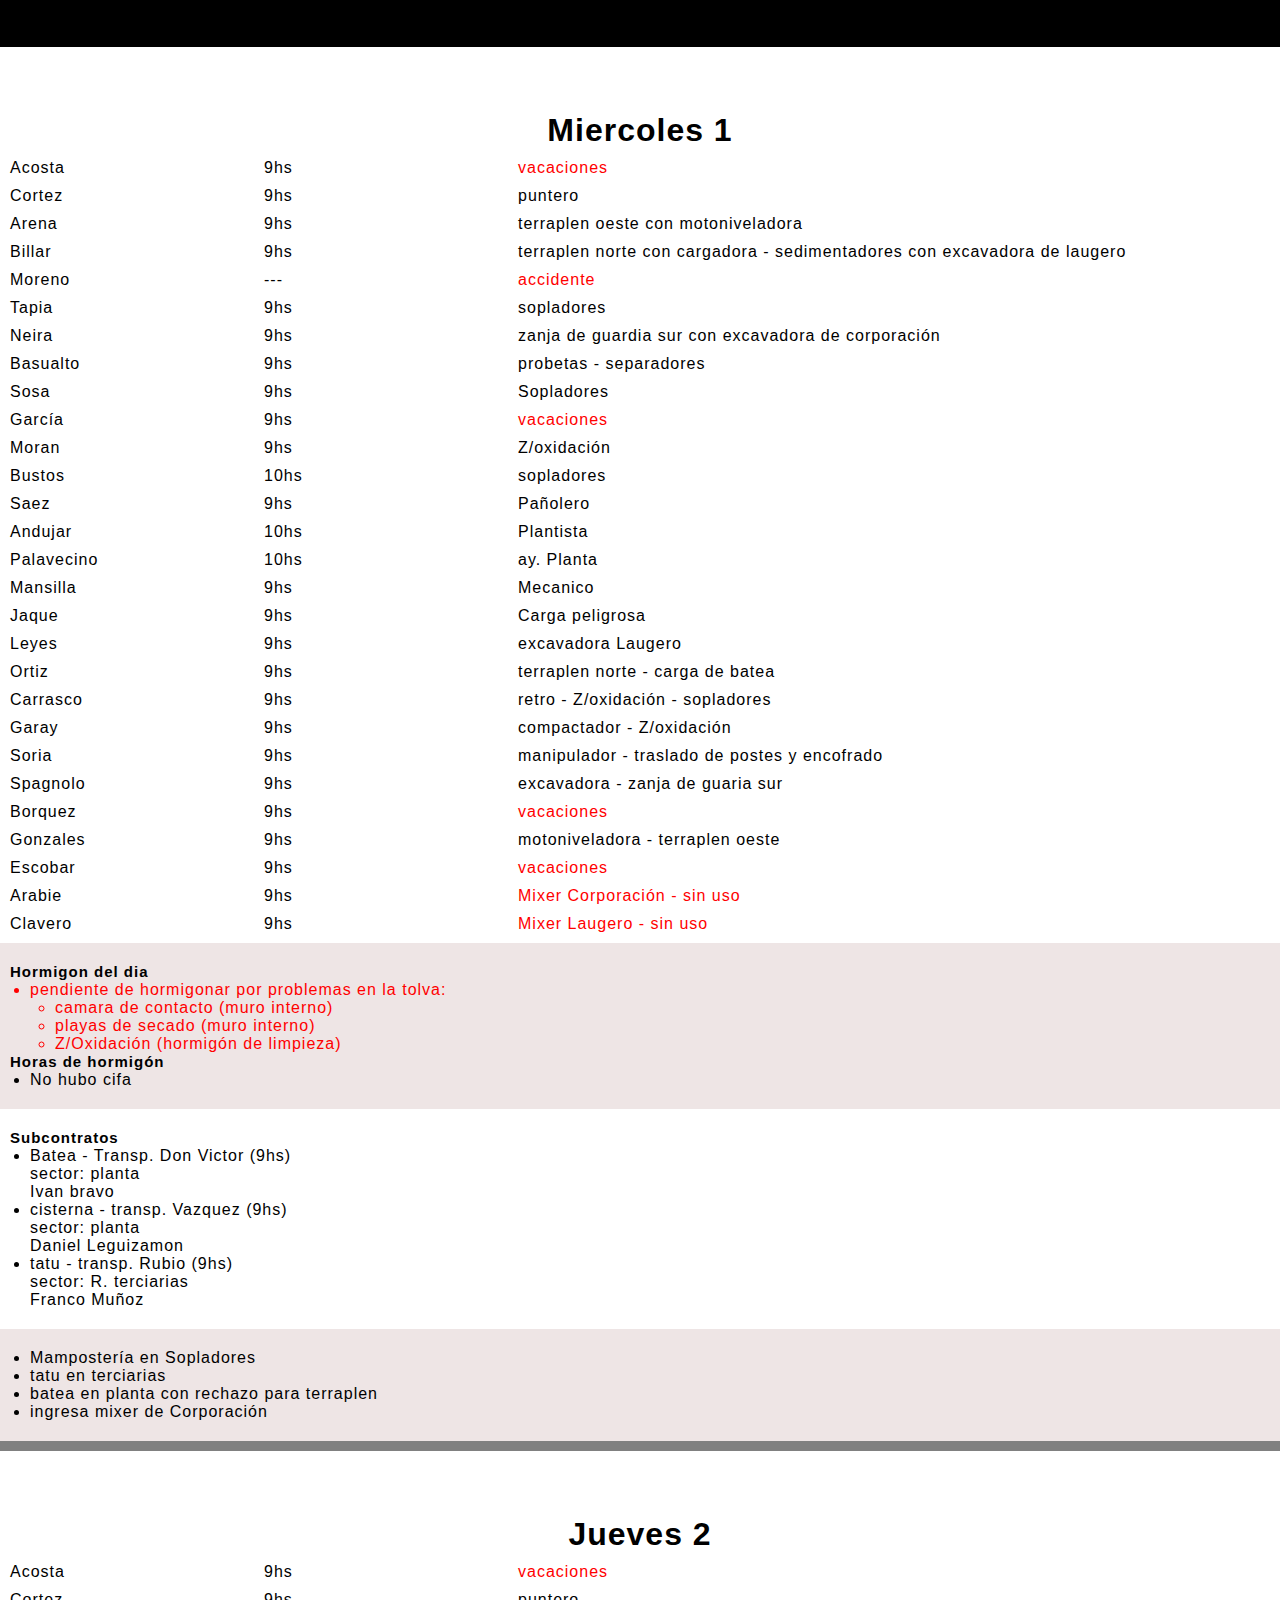
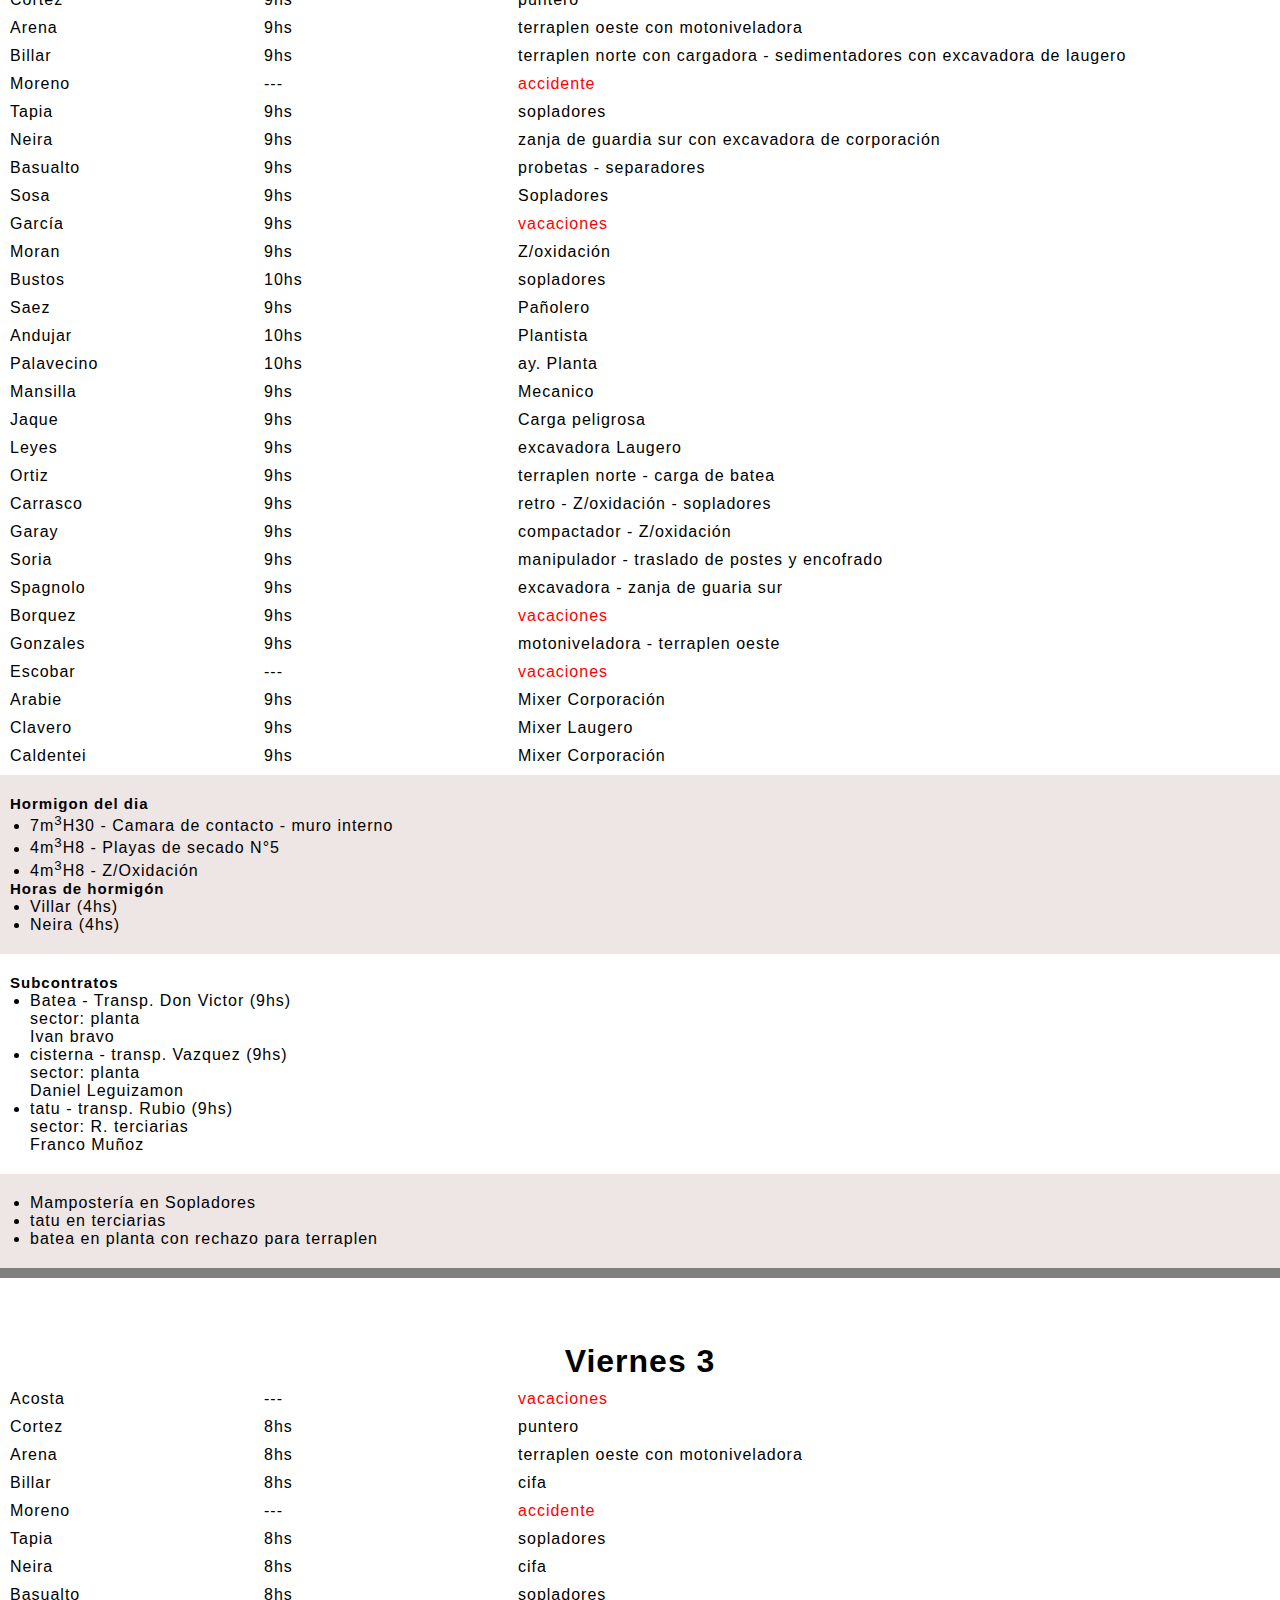
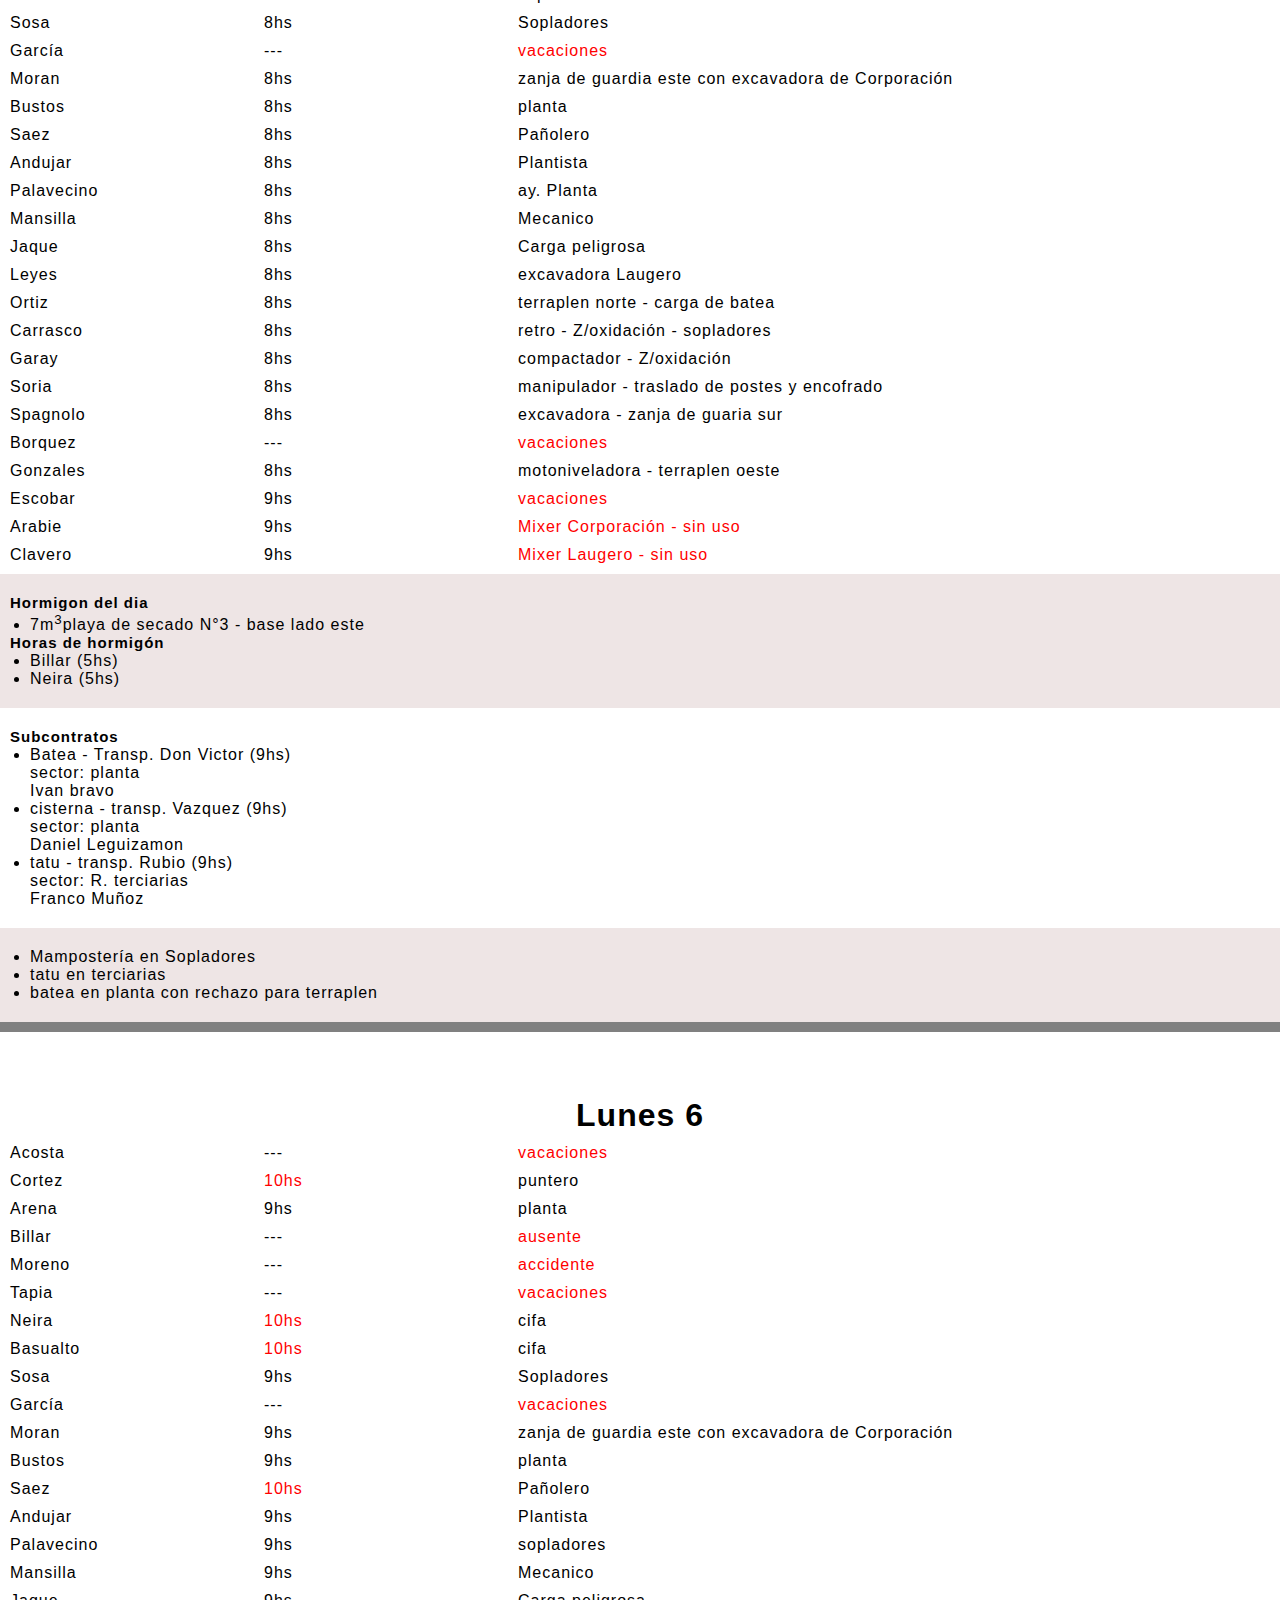
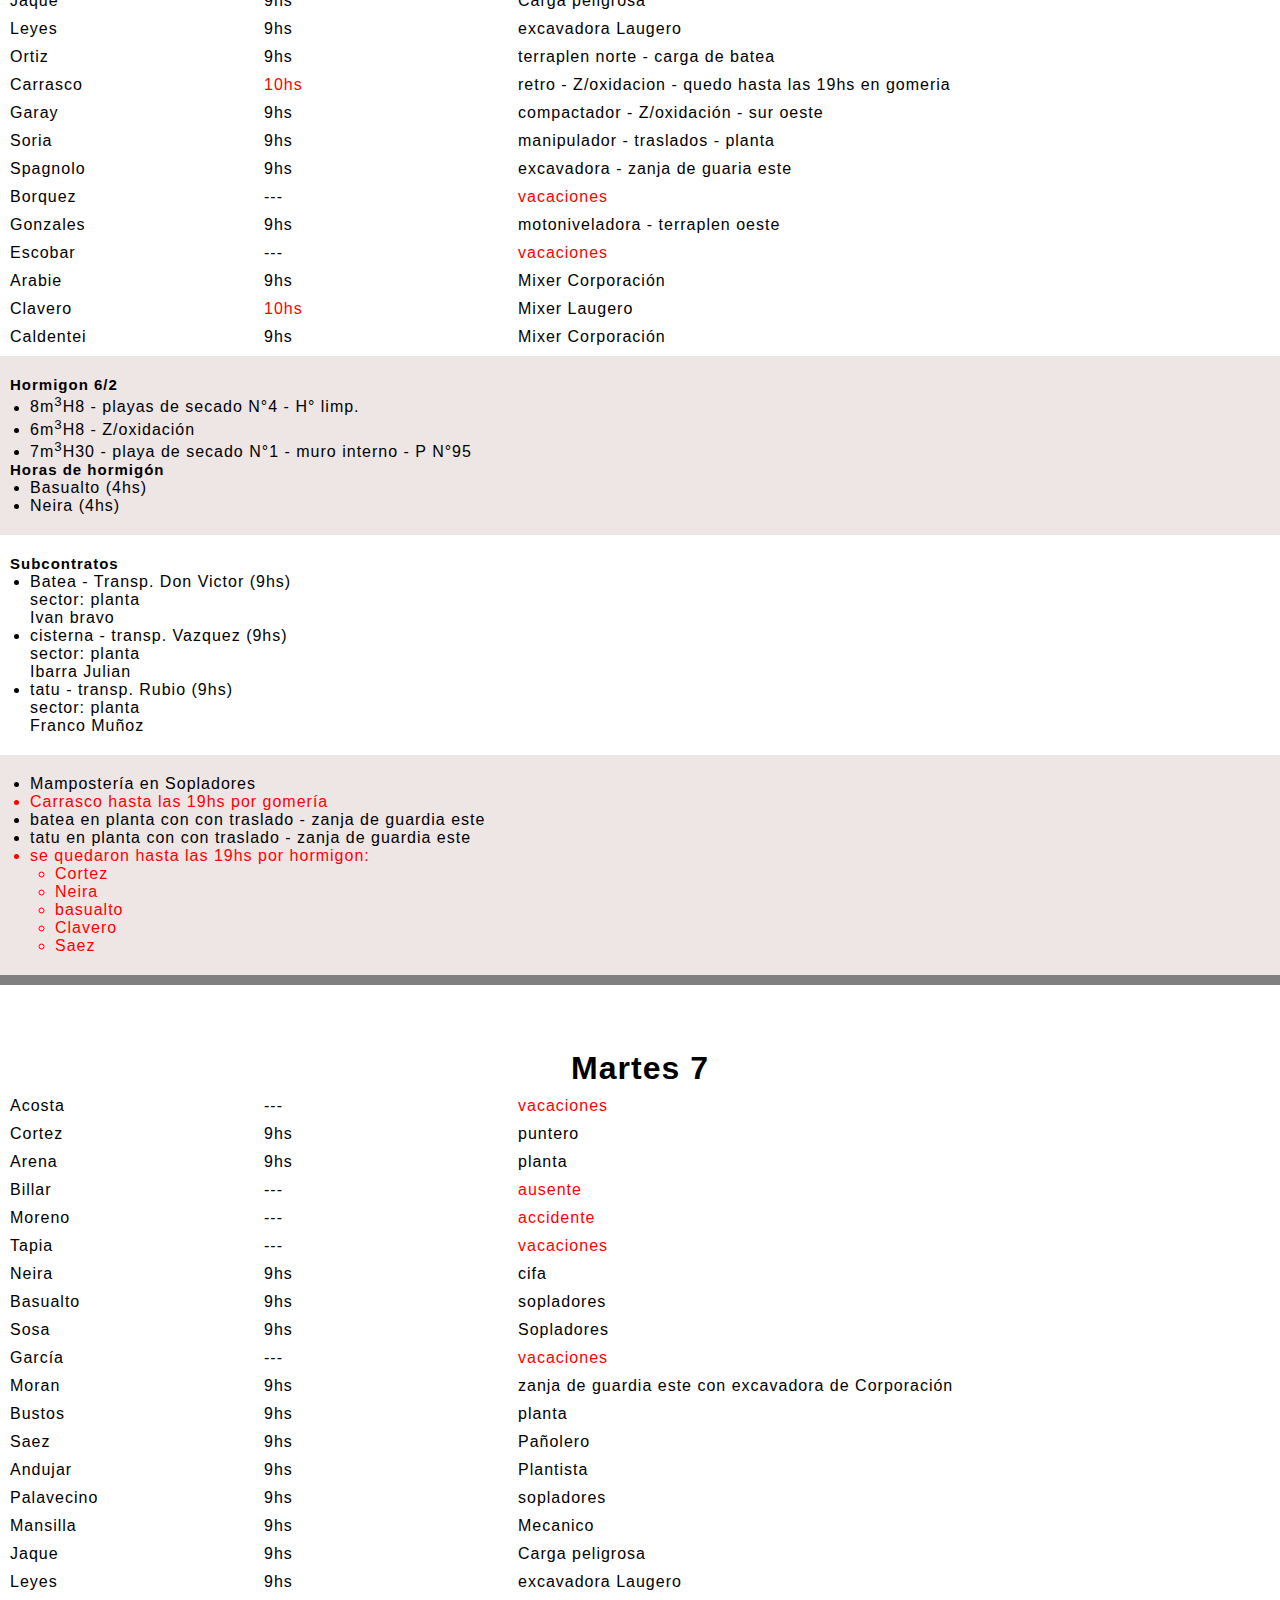
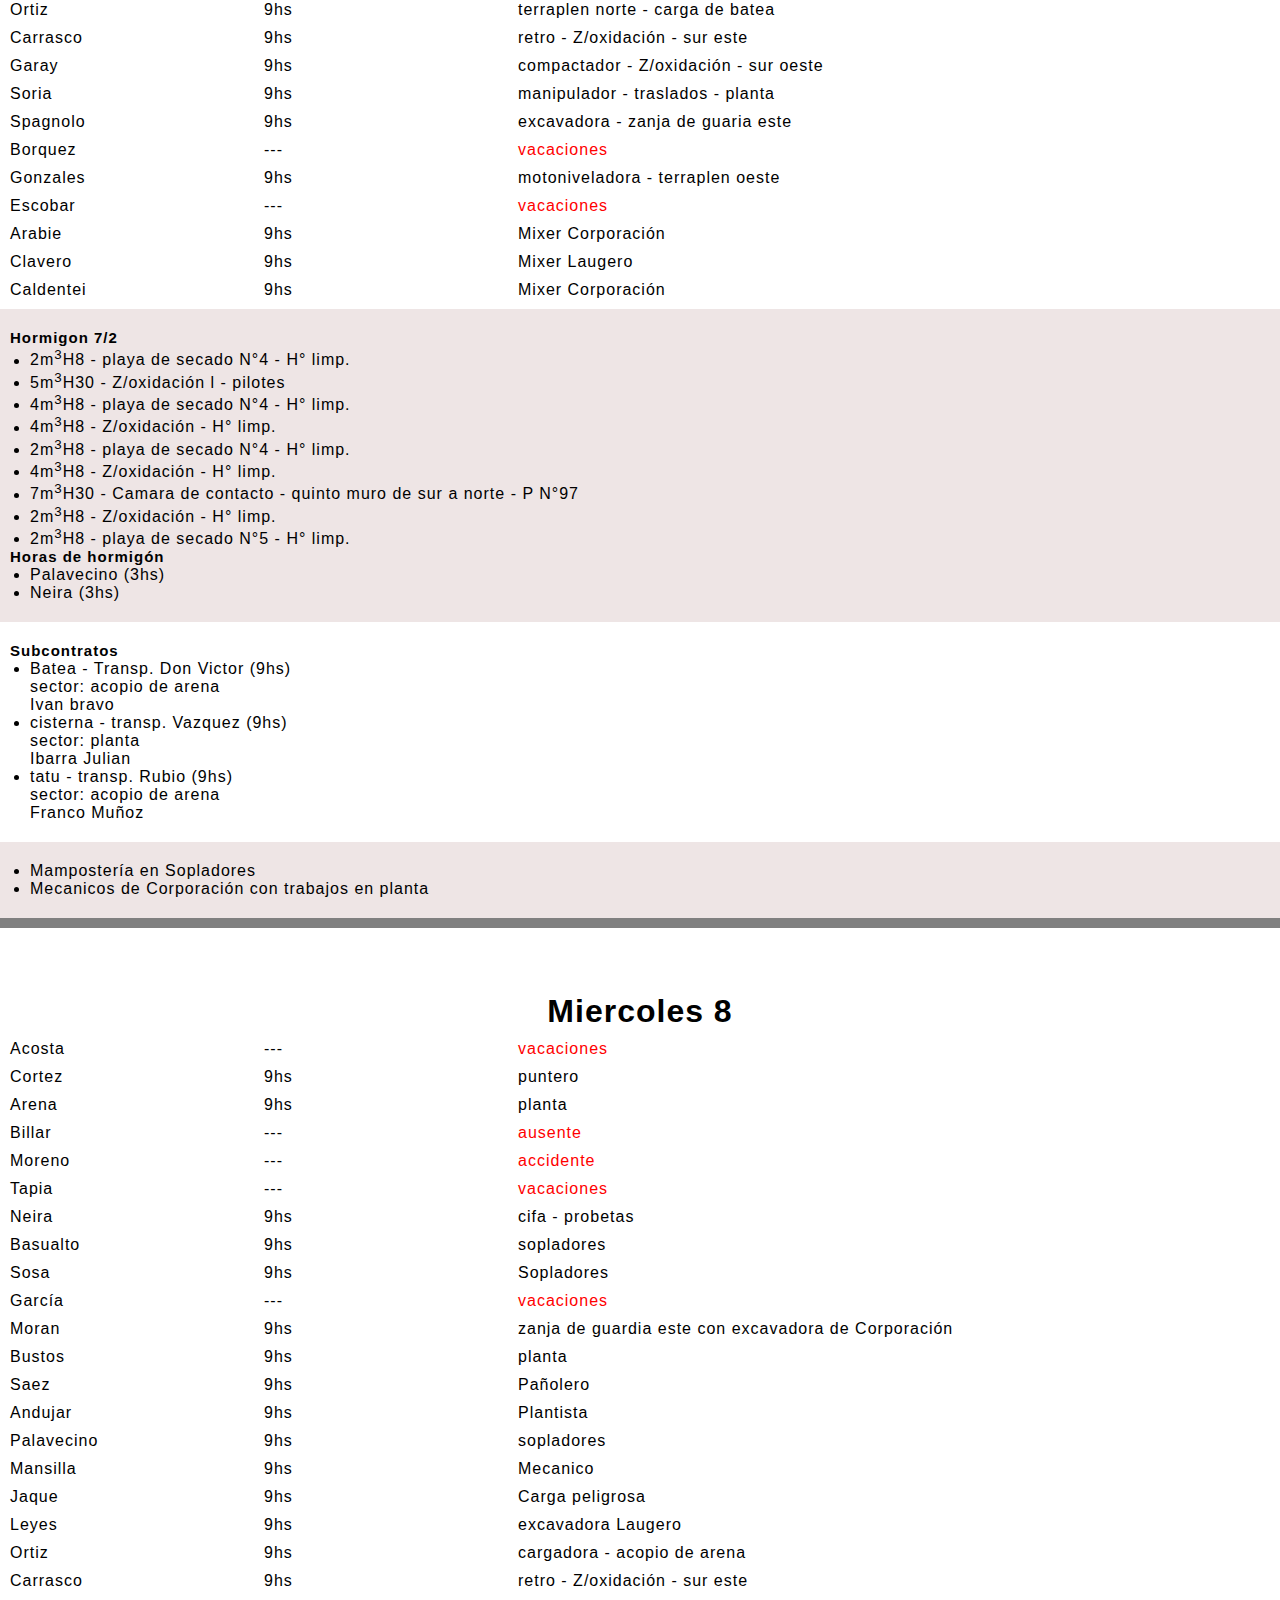
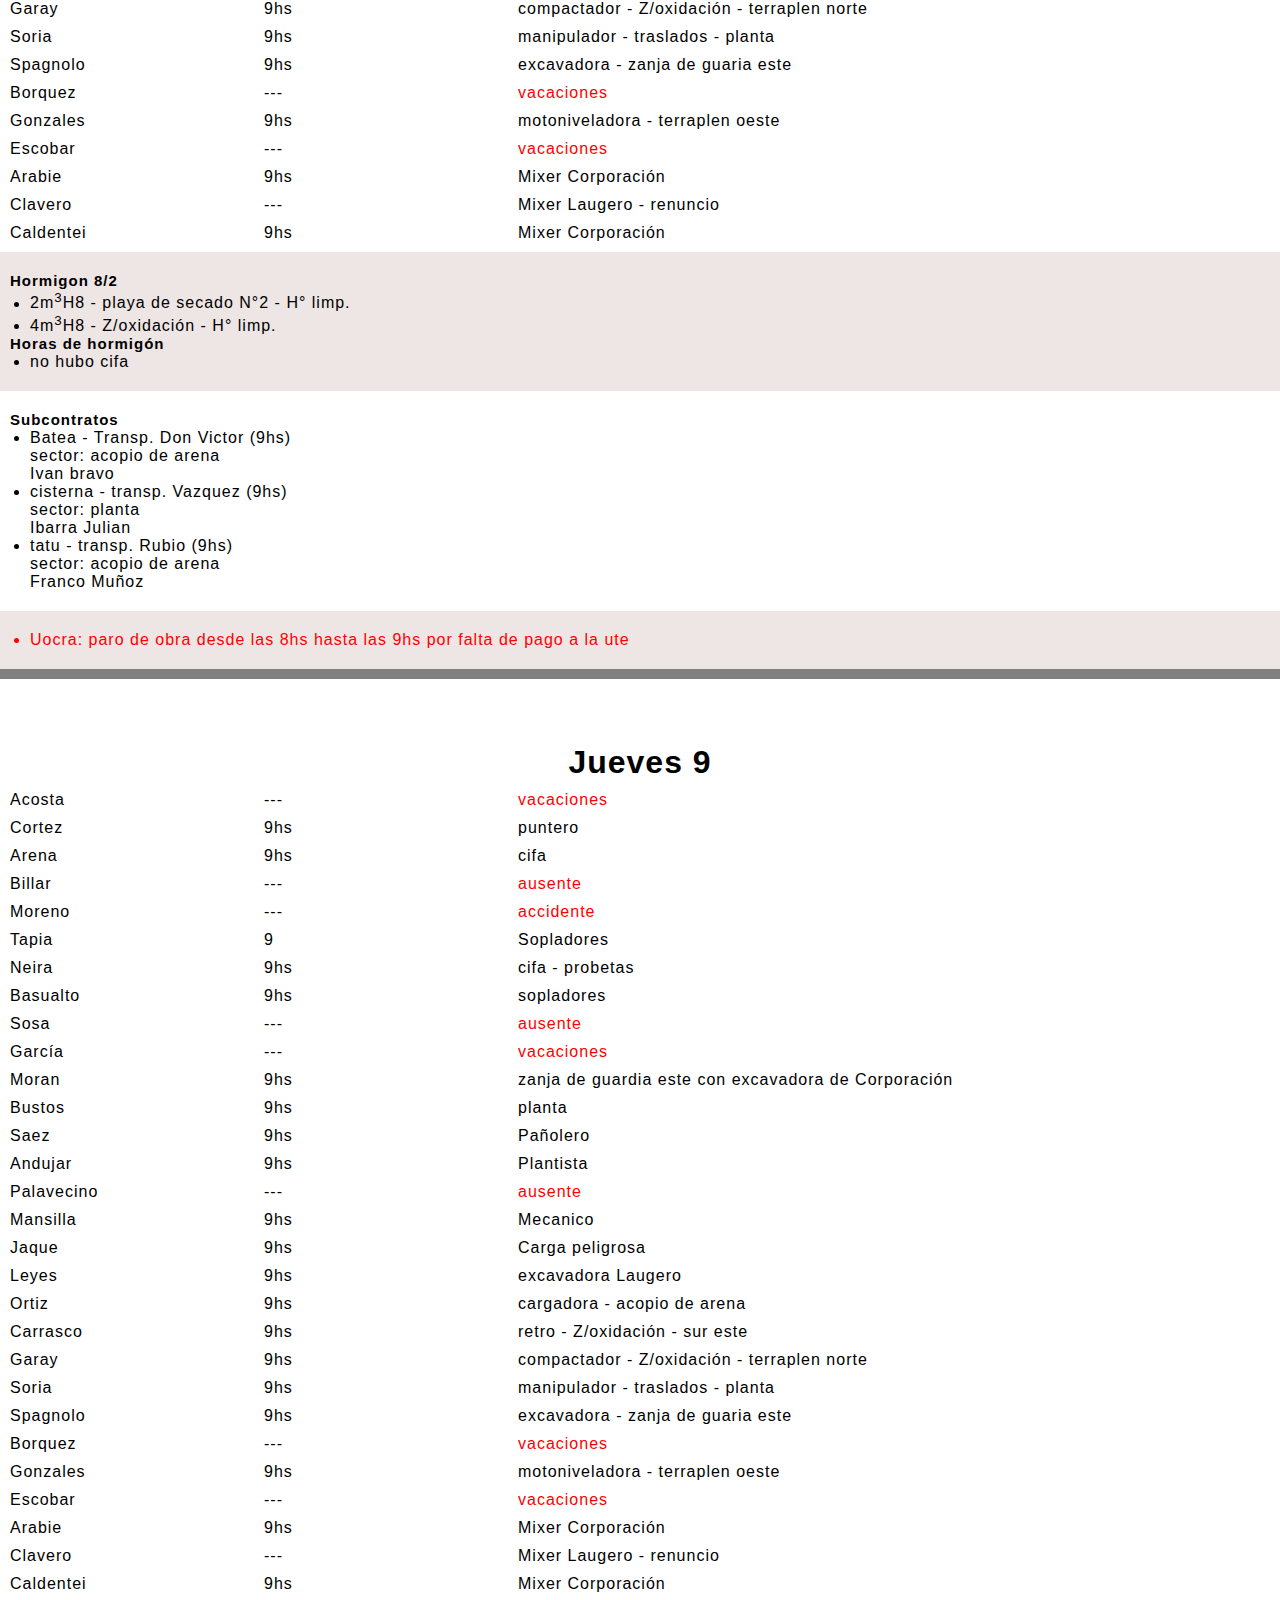
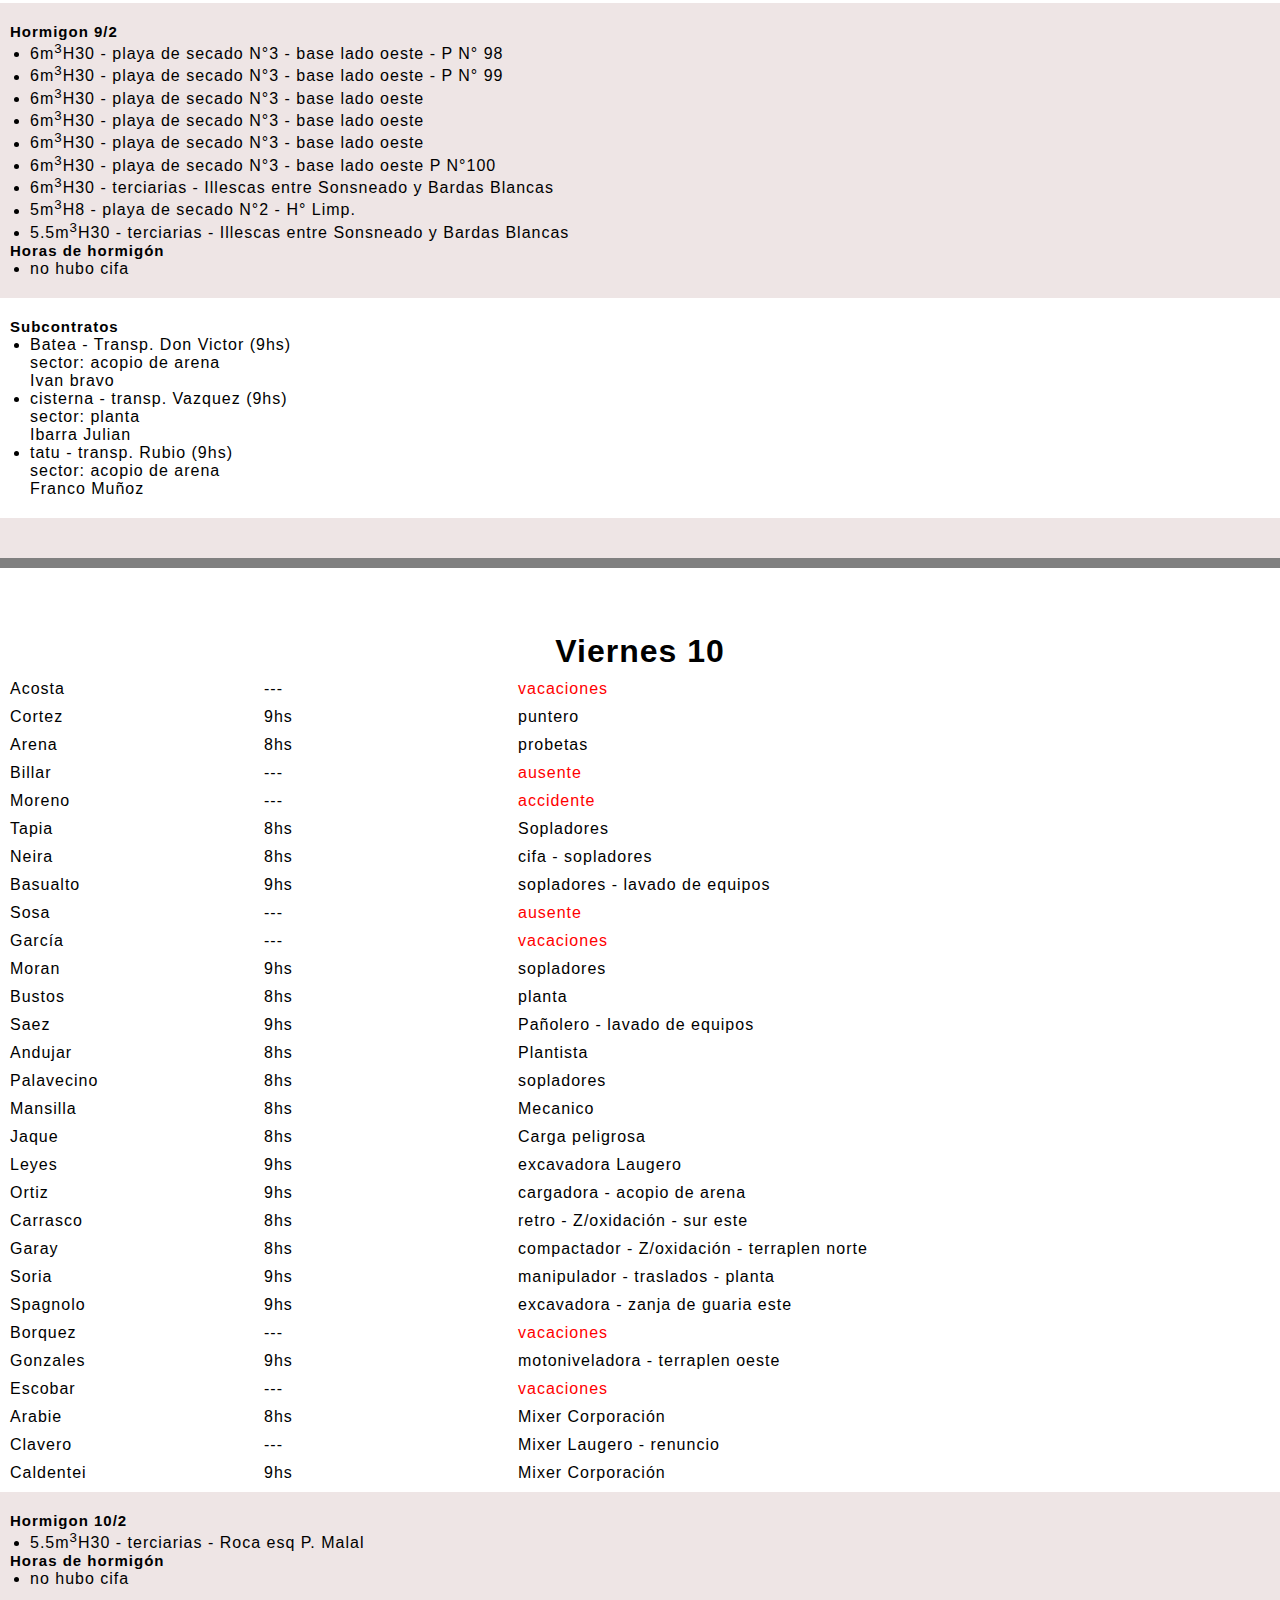
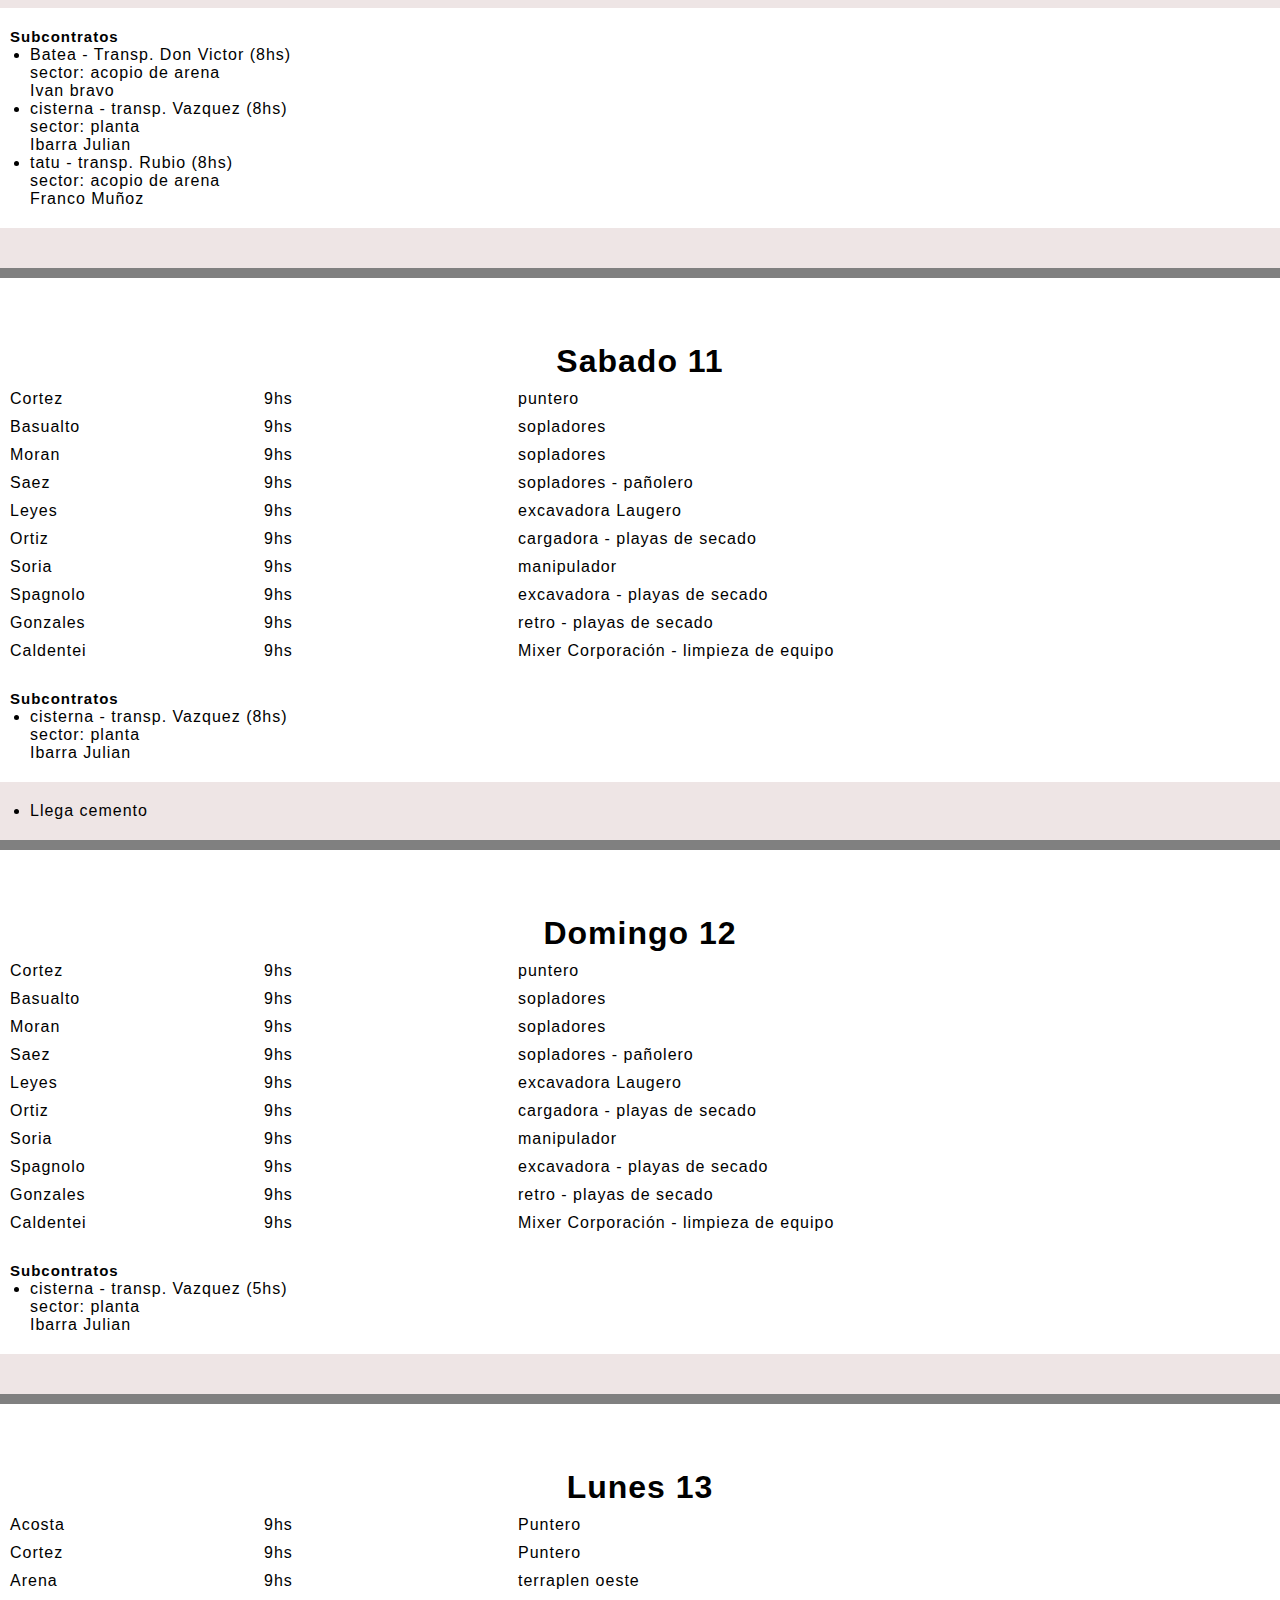
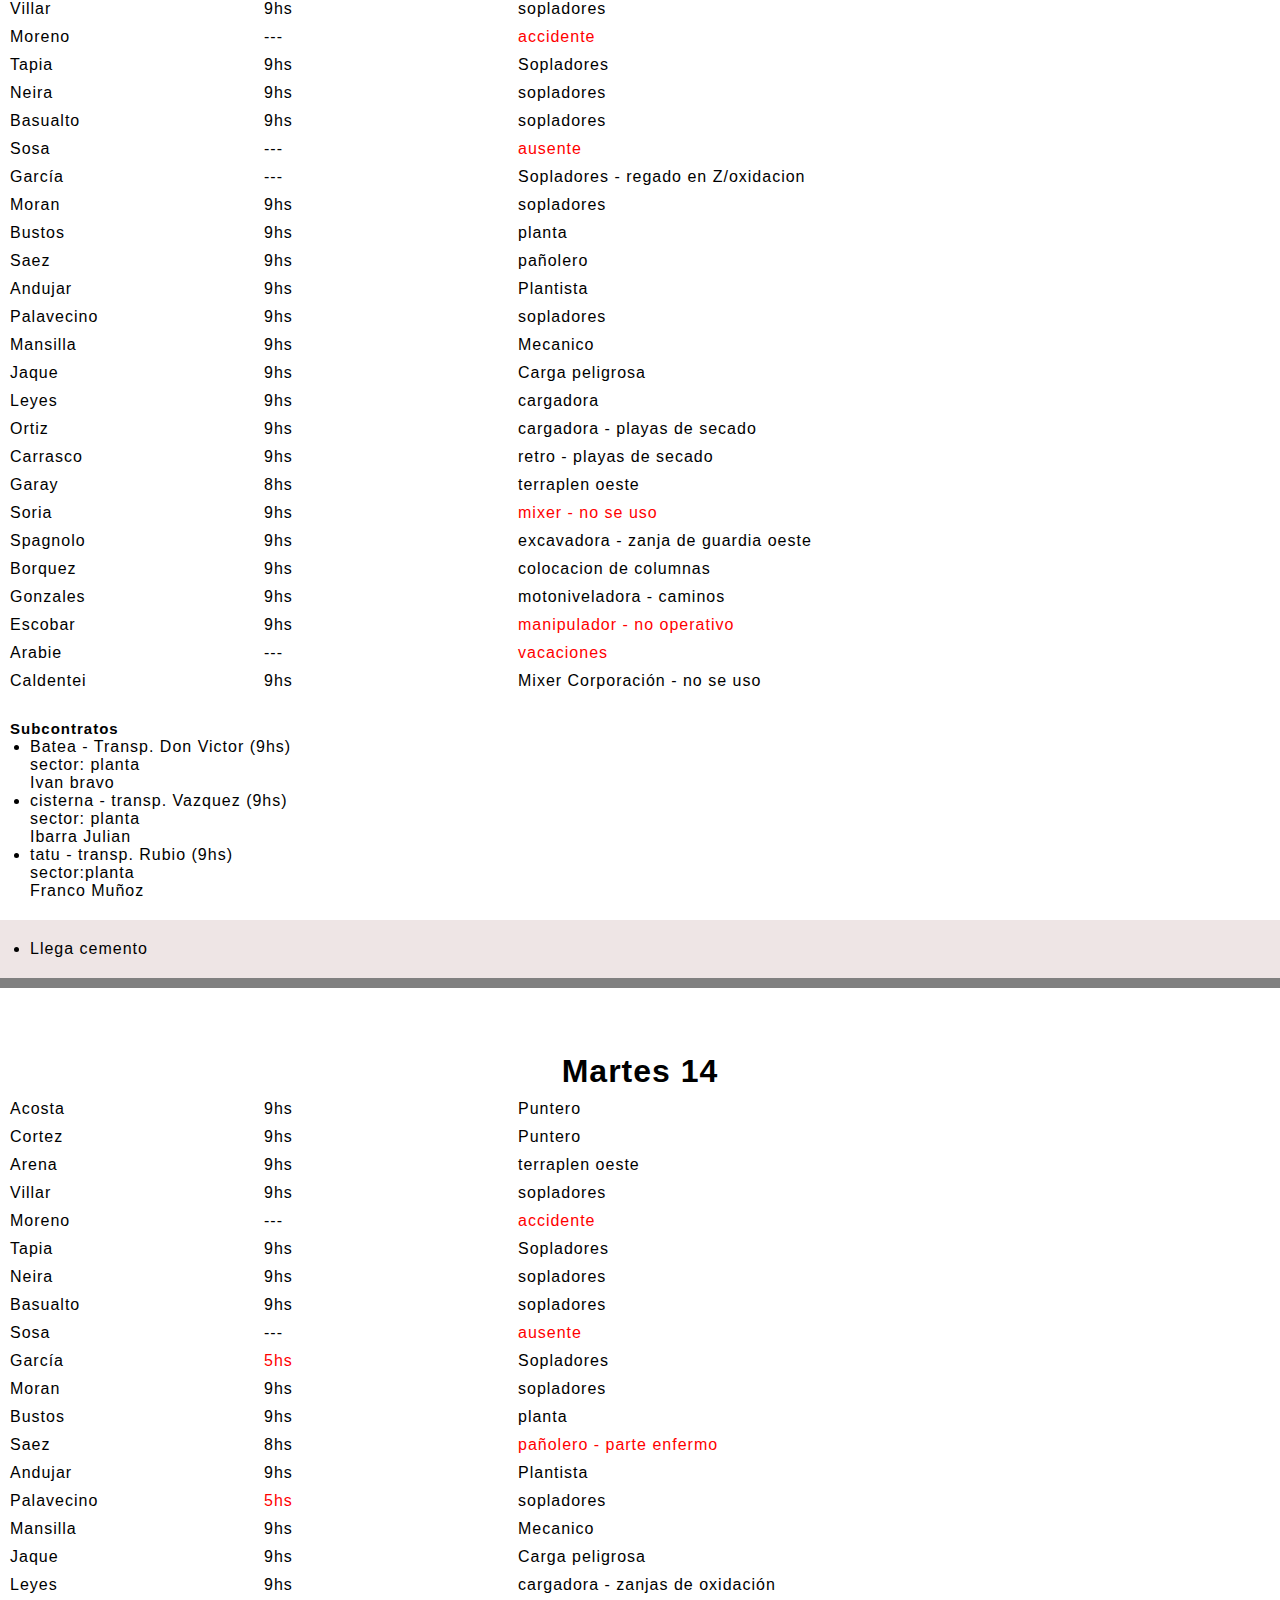
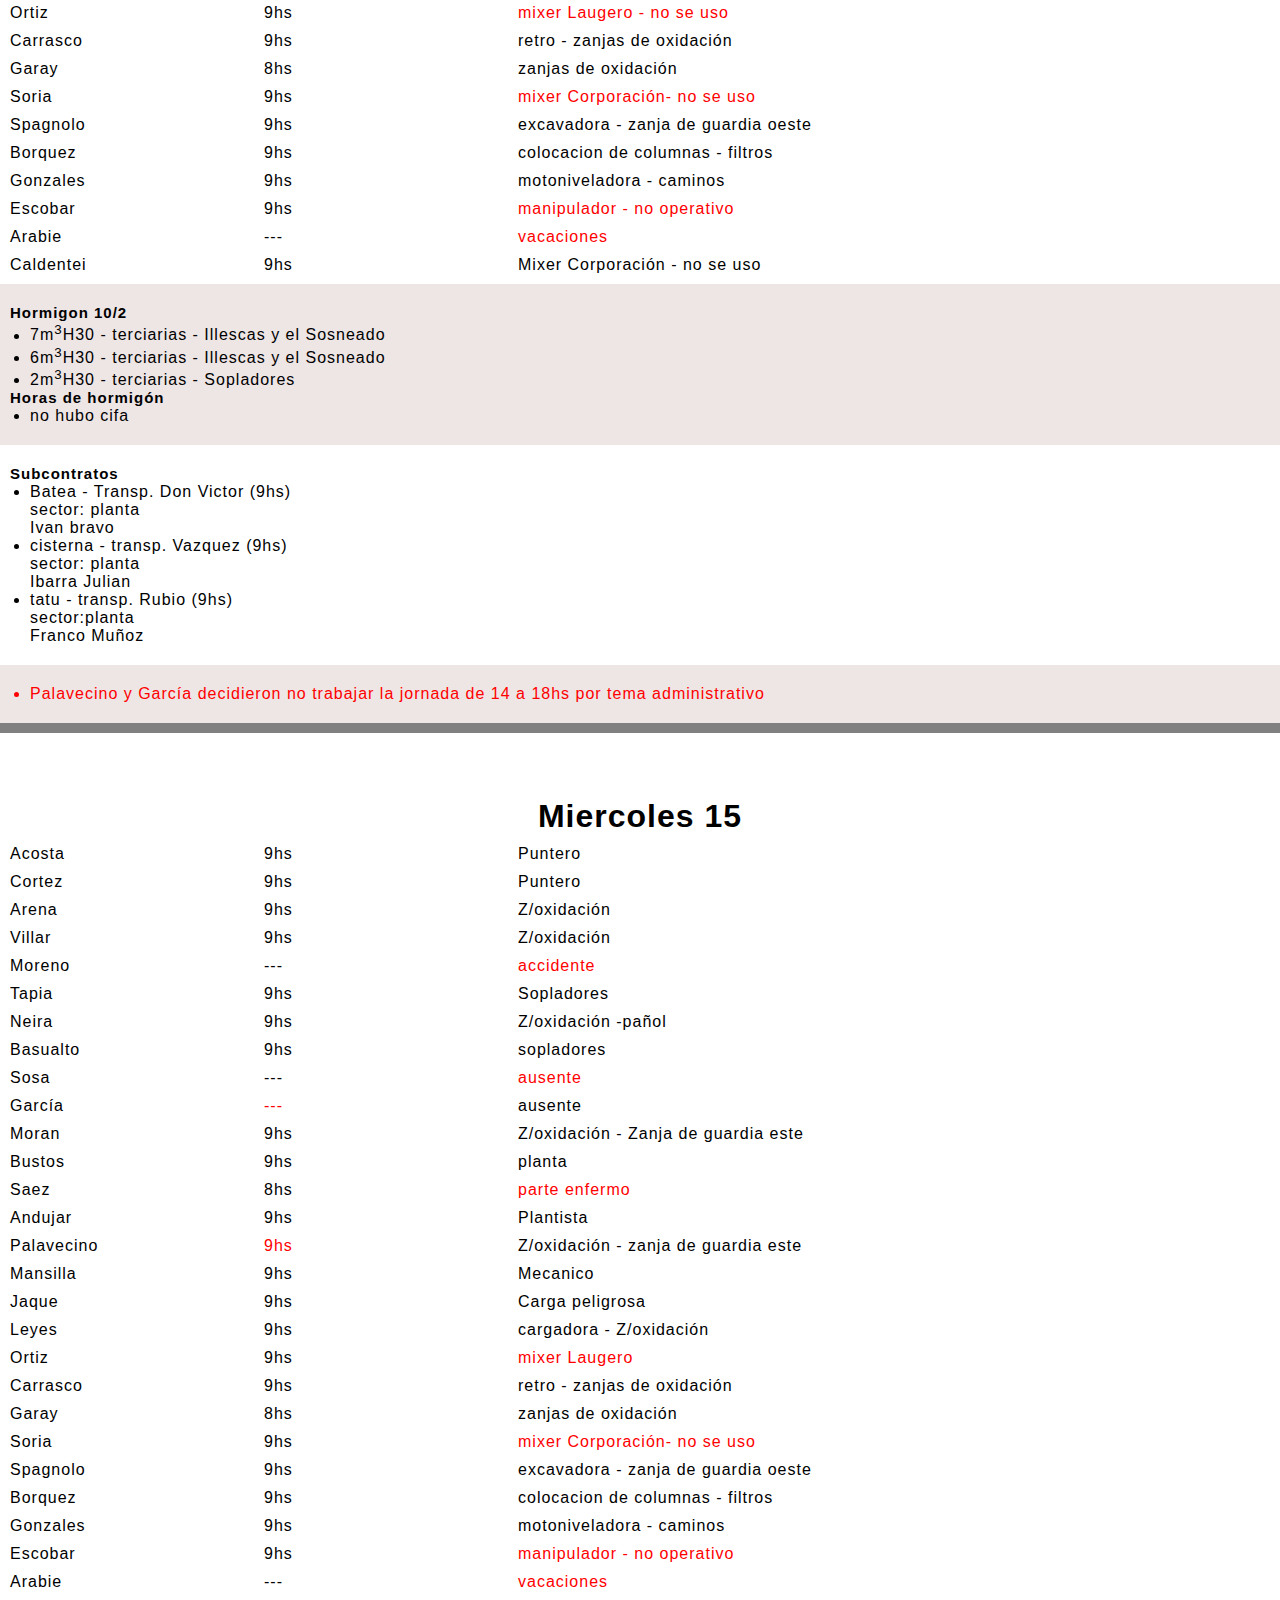
==== commit 03aeae9b: "Update febrero.html" ====
--- a/febrero.html
+++ b/febrero.html
@@ -1,4 +1,11 @@
 <!DOCTYPE html>
+<html lang="en">
+<head>
+    <meta charset="UTF-8">
+    <meta http-equiv="X-UA-Compatible" content="IE=edge">
+    <meta name="viewport" content="width=device-width, initial-scale=1.0">
+    <link rel="stylesheet" href="styles.css">
+    <tit<!DOCTYPE html>
 <html lang="en">
 <head>
     <meta charset="UTF-8">
@@ -12,52 +19,58 @@
 
 <div class="organizar">
 
+  
+   
    <div class="cssToolTip opacidad  loro01">
-   FEBRERO
-    <span> 
-      <button><a href="index.html">Enero</a></button>
-      <button class="vigente">Febrero</button>
-      <button>Marzo</button>
-      </span> 
-   </div>
-   <div class="gradient01">
-
-    <div id="diasEnero" class="dias"> 
-        <a class="opacidad loro01" href="#F01 ">1</a>
-        <a class="opacidad loro02" href="#F02">2</a>
-        <a class="opacidad loro03"href="#F03">3</a>
-        <a class="opacidad loro04"href="#F06">6</a>
-        <a class="opacidad loro05"href="#F07">7</a>
-        <a class="opacidad loro06"href="#F08">8</a>
-        <a class="opacidad loro07"href="#F09">9</a>
-        <a class="opacidad loro08"href="#F10">10</a>
-        <a class="opacidad loro09"href="#F11">11</a>
-        <a class="opacidad loro10"href="#F12">12</a>
-        <a class="opacidad loro11"href="#F13">13</a>
-        <a class="opacidad loro12"href="#F14">14</a>
-        <a class="opacidad loro13"href="#F15">15</a>
-        <a class="opacidad loro14"href="#F16">16</a>
-        <a class="opacidad loro15"href="#F17">17</a>
-        <a class="opacidad loro16"href="#F20">20</a>
-        <a class="opacidad loro17"href="#F21">21</a>
-        <a class="opacidad loro18"href="#F22">22</a>
-        <a class="opacidad loro19"href="#F23">23</a>
-        <a class="opacidad loro20"href="#F24">24</a>
-        <a class="opacidad loro21"href="#F15">15</a>
-        <a class="opacidad loro22"href="#F16">16</a>
-        <a class="opacidad loro23"href="#F17">17</a>
-      
-        <a class="opacidad loro24" href="#F20">20</a>
-        <a class="opacidad loro25" href="#F21">21</a>
-        <a class="opacidad loro26" href="#F22">22</a>
+    DIAS
+     <span> 
+    
+
+    <div  class="dias"> 
+       <div class="opacidad loro01">29</div>
+       <div class="opacidad loro02">30</div>
+       <div class="opacidad loro03">31</div>
+        <a class="opacidad loro04"href="#F01 ">1</a>
+        <a class="opacidad loro05"href="#F02">2</a>
+        <a class="opacidad loro06"href="#F03">3</a>
+        <div class="opacidad loro07">4</div>
+        <div class="opacidad loro08">5</div>
+        <a class="opacidad loro09"href="#F06">6</a>
+        <a class="opacidad loro10"href="#F07">7</a>
+        <a class="opacidad loro11"href="#F08">8</a>
+        <a class="opacidad loro12"href="#F09">9</a>
+        <a class="opacidad loro13"href="#F10">10</a>
+        <a class="opacidad loro14"href="#F11">11</a>
+        <a class="opacidad loro15"href="#F12">12</a>
+        <a class="opacidad loro16"href="#F13">13</a>
+        <a class="opacidad loro17"href="#F14">14</a>
+        <a class="opacidad loro18"href="#F15">15</a>
+        <a class="opacidad loro19"href="#F16">16</a>
+        <a class="opacidad loro20"href="#F17">17</a>
+       <div class="opacidad loro21">18</div>
+       <div class="opacidad loro22">19</div>
+        <a class="opacidad loro23"href="#F20">20</a>
+        <a class="opacidad loro24"href="#F21">21</a>
+        <a class="opacidad loro28"href="#F22">22</a>
+        <a class="opacidad loro26"href="#F23">23</a>
+        <a class="opacidad loro27"href="#F24">24</a>
+        <a class="opacidad loro28"href="#F25">25</a>
+        <a class="opacidad loro29"href="#F26">26</a>
      
        
        
     
     </div>
-
-   
-   </div>
+ </span> 
+    </div>
+    <div class="cssToolTip opacidad  loro01">
+        FEBRERO
+         <span> 
+           <button><a href="index.html">Enero</a></button>
+           <button class="vigente">Febrero</button>
+           <button>Marzo</button>
+           </span> 
+        </div>
   
 </div>
 
@@ -1322,6 +1335,173 @@
   </div> -->
 </section>
 
+<!-- ========================================================================== -->
+<section>
+    <h1 id="F24">Viernes 24</h1>
+    <div class="horasPersonal">
+       
+<div>Acosta</div><div>8hs</div><div>Puntero</div>   
+<div>Cortez</div><div>9hs</div><div>Puntero</div> 
+<div>Arena</div><div>5hs</div><div>Playas de secado(E-F) - mov suelo</div> 
+<div>Villar</div><div>5hs</div><div>traslado de moldes</div> 
+<div>Moreno</div><div>---</div><div class="rojo">accidente</div> 
+<div>Tapia</div><div>5hs</div><div>separadores</div>  
+<div>Neira</div><div>5hs</div><div>traslado de caños</div> 
+<div>Basualto</div><div>5hs</div><div>traslado de moldes</div>  
+<div>Sosa</div><div>5hs</div><div>traslado de moldes</div>
+<div>García</div><div >5hs</div><div>traslado de caños</div>  
+<div>Moran</div><div>5hs</div><div>traslado de caños</div>
+<div>Bustos</div><div>8hs</div><div>planta</div> 
+<div>Saez</div><div>8hs</div><div class="rojo">parte enfermo</div> 
+<div>Andujar</div><div>8hs</div><div>Plantista</div> 
+<div>Jaque</div><div>8hs</div><div>Carga peligrosa</div>
+<div>Leyes</div><div>8hs</div><div>cargadora - Z/oxidación</div>
+<div>Ortiz</div><div>8hs</div><div> mixer Laugero</div>  
+<div>Carrasco</div><div>5hs</div><div>retro playas de secado</div> 
+<div>Garay</div><div>5hs</div><div>Playas de secado(E-F) - mov suelo</div> 
+<div>Soria</div><div>8hs</div><div> mixer Corporación</div> 
+<div>Spagnolo</div><div>8hs</div><div> excavadora - colector 630</div>
+<div>Borquez</div><div>8hs</div><div> excavadora - playas de secado - nueva etapa</div>
+<div>Gonzales</div><div>8hs</div><div>motoniveladora - caminos</div>
+<div>Escobar</div><div>8hs</div><div>manipulador</div>
+<div>Arabie</div><div>---</div><div class="rojo">vacaciones</div>
+<div>Caldentei</div><div>8hs</div><div>Mixer Corporación</div>
+
+</div>
+<!-- <div class="fondoGris">
+    <h3>Hormigon 10/2</h3>
+    <ul> 
+      
+        <li>7m<sup>3</sup>H30 - terciarias - Illescas y el Sosneado</li>
+        <li>6m<sup>3</sup>H30 - terciarias - Illescas y el Sosneado</li>
+        <li>2m<sup>3</sup>H30 - terciarias - Sopladores</li>
+        </ul>
+<h3>Horas de hormigón</h3>
+<ul>
+    <li>no hubo cifa</li>
+   
+</ul>
+</div> -->
+<div class="subcontratos">
+    <h3>Subcontratos</h3>
+<ul>
+    <li>Batea - Transp. Don Victor (9hs) <br>sector: planta <br>Daniel Lamas</li>
+    <li>cisterna - transp. Vazquez (9hs) <br>sector: planta <br>Ibarra Julian</li>
+    <li class="rojo">no operativo</li>
+</ul>
+</div>
+<div class="fondoGris">
+<ul>
+   <li class="rojo">Personal de Malargue deja de trabajar por temas administrativos, quedan con 5hs trabajadas</li>
+  
+</ul>
+  </div>
+</section>
+
+<!-- ========================================================================== -->
+
+ <section>
+    <h1 id="F25">Sabado 25</h1>
+    <div class="horasPersonal">
+       
+  
+<div>Cortez</div><div>9hs</div><div>Puntero</div> 
+<div>Basualto</div><div>9hs</div><div>orden - playas de secado</div>   
+<div>Moran</div><div>9hs</div><div>traslado de caños</div>
+<div>Bustos</div><div>9hs</div><div>planta</div> 
+<div>Andujar</div><div>9hs</div><div>Plantista</div> 
+<div>Leyes</div><div>9hs</div><div>cargadora - Z/oxidación</div>
+<div>Ortiz</div><div>9hs</div><div> mixer Laugero</div>  
+<div>Soria</div><div>9hs</div><div> mixer Corporación</div> 
+<div>Borquez</div><div>9hs</div><div> excavadora - playas de secado - nueva etapa</div>
+<div>Gonzales</div><div>9hs</div><div>motoniveladora - caminos</div>
+<div>Escobar</div><div>9hs</div><div>manipulador</div>
+<div>Caldentei</div><div>9hs</div><div>Mixer Corporación</div>
+
+</div>
+<div class="fondoGris">
+    <h3>Hormigon 25/2</h3>
+    <ul> 
+      
+        <li>30m<sup>3</sup>H30 - playa de secado N° 5 - platea este</li>
+      
+        </ul>
+<h3>Horas de hormigón</h3>
+<ul>
+    <li>no hubo</li>
+   
+</ul>
+</div>
+<div class="subcontratos">
+    <h3>Subcontratos</h3>
+<ul>
+    <li>Batea - Transp. Don Victor (9hs) <br>sector: planta <br>Daniel Lamas</li>
+    <li>cisterna - transp. Vazquez (9hs) <br>sector: planta <br>Ibarra Julian</li>
+    <li class="rojo">tatu - no operatico</li> 
+</ul>
+</div>
+<!-- <div class="fondoGris">
+<ul>
+   <li class="rojo">Palavecino y García decidieron no trabajar la jornada de 14 a 18hs por tema administrativo</li>
+  
+</ul>
+  </div> -->
+</section>
+
+<!-- ========================================================================== -->
+
+<section>
+    <h1 id="F26">Domingo 26</h1>
+    <div class="horasPersonal">
+       
+  
+<div>Cortez</div><div>13hs</div><div>Puntero</div> 
+<div>Basualto</div><div>8hs</div><div>orden - playas de secado</div>   
+<div>Moran</div><div>11hs</div><div>traslado de caños</div>
+<div>Bustos</div><div>11hs</div><div>planta</div> 
+<div>Andujar</div><div>13hs</div><div>Plantista</div> 
+<div>Leyes</div><div>8hs</div><div>cargadora - Z/oxidación</div>
+<div>Ortiz</div><div>11hs</div><div> mixer Laugero</div>  
+
+<div>Soria</div><div>11hs</div><div> mixer Corporación</div> 
+<div>Borquez</div><div>8hs</div><div> excavadora - playas de secado - nueva etapa</div>
+<div>Gonzales</div><div>8hs</div><div>motoniveladora - caminos</div>
+<div>Escobar</div><div>11hs</div><div>manipulador</div>
+<div>Caldentei</div><div>11hs</div><div>Mixer Corporación</div>
+
+</div>
+<div class="fondoGris">
+    <h3>Hormigon 25/2</h3>
+    <ul> 
+      
+        <li>96m<sup>3</sup>H30 - Z/oxidación (norte)- 1/3 este </li>
+      
+        </ul>
+<h3>Horas de hormigón</h3>
+<ul>
+    <li>no hubo</li>
+   
+</ul>
+</div>
+<div class="subcontratos">
+    <h3>Subcontratos</h3>
+<ul>
+    <li>Batea - Transp. Don Victor (9hs) <br>sector: planta <br>Daniel Lamas</li>
+    <li>cisterna - transp. Vazquez (9hs) <br>sector: planta <br>Ibarra Julian</li>
+    <li class="rojo">tatu - no operatico</li> 
+</ul>
+</div>
+<div class="fondoGris">
+<ul>
+   <li>Se ingreso a la obra a las 07:00hs por tareas de hormigonado</li>
+  
+</ul>
+  </div>
+</section>
+
+<!-- ========================================================================== -->
+
+
 
 
 
@@ -1339,3 +1519,1337 @@
 </body>
 <script src="main.js"></script>
 </html>
+le>parte diario</title>
+</head>
+<body>
+   
+
+<div class="organizar">
+
+   <div class="cssToolTip opacidad  loro01">
+   FEBRERO
+    <span> 
+      <button><a href="index.html">Enero</a></button>
+      <button class="vigente">Febrero</button>
+      <button>Marzo</button>
+      </span> 
+   </div>
+   <div class="gradient01">
+
+    <div id="diasEnero" class="dias"> 
+        <a class="opacidad loro01" href="#F01 ">1</a>
+        <a class="opacidad loro02" href="#F02">2</a>
+        <a class="opacidad loro03"href="#F03">3</a>
+        <a class="opacidad loro04"href="#F06">6</a>
+        <a class="opacidad loro05"href="#F07">7</a>
+        <a class="opacidad loro06"href="#F08">8</a>
+        <a class="opacidad loro07"href="#F09">9</a>
+        <a class="opacidad loro08"href="#F10">10</a>
+        <a class="opacidad loro09"href="#F11">11</a>
+        <a class="opacidad loro10"href="#F12">12</a>
+        <a class="opacidad loro11"href="#F13">13</a>
+        <a class="opacidad loro12"href="#F14">14</a>
+        <a class="opacidad loro13"href="#F15">15</a>
+        <a class="opacidad loro14"href="#F16">16</a>
+        <a class="opacidad loro15"href="#F17">17</a>
+        <a class="opacidad loro16"href="#F20">20</a>
+        <a class="opacidad loro17"href="#F21">21</a>
+        <a class="opacidad loro18"href="#F22">22</a>
+        <a class="opacidad loro19"href="#F23">23</a>
+        <a class="opacidad loro20"href="#F24">24</a>
+        <a class="opacidad loro21"href="#F15">15</a>
+        <a class="opacidad loro22"href="#F16">16</a>
+        <a class="opacidad loro23"href="#F17">17</a>
+      
+        <a class="opacidad loro24" href="#F20">20</a>
+        <a class="opacidad loro25" href="#F21">21</a>
+        <a class="opacidad loro26" href="#F22">22</a>
+     
+       
+       
+    
+    </div>
+
+   
+   </div>
+  
+</div>
+
+
+    <section>
+        <h1 id="F01">Miercoles 1</h1>
+        <div class="horasPersonal">
+           
+    <div>Acosta</div><div>9hs</div><div class="rojo">vacaciones</div>   
+    <div>Cortez</div><div>9hs</div><div>puntero</div> 
+    <div>Arena</div><div>9hs</div><div>terraplen oeste con motoniveladora</div> 
+    <div>Billar</div><div>9hs</div><div>terraplen norte con cargadora - sedimentadores con excavadora de laugero</div> 
+    <div>Moreno</div><div>---</div><div class="rojo">accidente</div> 
+    <div>Tapia</div><div>9hs</div><div>sopladores</div>  
+    <div>Neira</div><div>9hs</div><div>zanja de guardia sur con excavadora de corporación</div> 
+    <div>Basualto</div><div>9hs</div><div>probetas - separadores</div>  
+    <div>Sosa</div><div>9hs</div><div>Sopladores</div>
+    <div>García</div><div>9hs</div><div class="rojo">vacaciones</div>  
+    <div>Moran</div><div>9hs</div><div>Z/oxidación</div>
+    <div>Bustos</div><div>10hs</div><div>sopladores</div> 
+    <div>Saez</div><div>9hs</div><div>Pañolero</div> 
+    <div>Andujar</div><div>10hs</div><div>Plantista</div> 
+    <div>Palavecino</div><div>10hs</div><div>ay. Planta</div> 
+    <div>Mansilla</div><div>9hs</div><div>Mecanico</div> 
+    <div>Jaque</div><div>9hs</div><div>Carga peligrosa</div>
+    <div>Leyes</div><div>9hs</div><div>excavadora Laugero </div>  
+    <div>Ortiz</div><div>9hs</div><div>terraplen norte - carga de batea</div> 
+    <div>Carrasco</div><div>9hs</div><div>retro - Z/oxidación - sopladores</div> 
+    <div>Garay</div><div>9hs</div><div>compactador - Z/oxidación</div> 
+    <div>Soria</div><div>9hs</div><div> manipulador - traslado de postes y encofrado </div> 
+    <div>Spagnolo</div><div>9hs</div><div> excavadora - zanja de guaria sur</div>
+    <div>Borquez</div><div>9hs</div><div class="rojo"> vacaciones</div>
+    <div>Gonzales</div><div>9hs</div><div>motoniveladora - terraplen oeste</div>
+    <div>Escobar</div><div>9hs</div><div class="rojo">vacaciones</div>
+    <div>Arabie</div><div>9hs</div><div class="rojo">Mixer Corporación - sin uso</div>
+    <div>Clavero</div><div>9hs</div><div class="rojo">Mixer Laugero - sin uso</div>
+    
+    </div>
+    <div class="fondoGris">
+        <h3>Hormigon del dia</h3>
+       <UL> <li class="rojo">pendiente de hormigonar por problemas en la tolva:
+        <ul>
+            <li> camara de contacto (muro interno)</li>
+            <li>playas de secado (muro interno)</li>
+            <li>Z/Oxidación (hormigón de limpieza)</li>
+        </ul>
+        </li></UL>
+    <h3>Horas de hormigón</h3>
+    <ul>
+        <li>No hubo cifa</li>
+    </ul>
+    </div>
+    <div class="subcontratos">
+        <h3>Subcontratos</h3>
+    <ul>
+        <li>Batea - Transp. Don Victor (9hs) <br>sector: planta <br>Ivan bravo</li>
+        <li>cisterna - transp. Vazquez (9hs) <br>sector: planta <br>Daniel Leguizamon</li>
+        <li>tatu - transp. Rubio (9hs) <br>sector: R. terciarias<br>Franco Muñoz</li>
+    </ul>
+    </div>
+    <div class="fondoGris">
+    <ul>
+       <li>Mampostería en Sopladores</li>
+       <li>tatu en terciarias</li> 
+       <li>batea en planta con rechazo para terraplen</li>
+       <li>ingresa mixer de Corporación</li>
+    </ul>
+    
+      </div>
+    </section>
+
+    
+    <section>
+        <h1 id="F02">Jueves 2</h1>
+        <div class="horasPersonal">
+           
+    <div>Acosta</div><div>9hs</div><div class="rojo">vacaciones</div>   
+    <div>Cortez</div><div>9hs</div><div>puntero</div> 
+    <div>Arena</div><div>9hs</div><div>terraplen oeste con motoniveladora</div> 
+    <div>Billar</div><div>9hs</div><div>terraplen norte con cargadora - sedimentadores con excavadora de laugero</div> 
+    <div>Moreno</div><div>---</div><div class="rojo">accidente</div> 
+    <div>Tapia</div><div>9hs</div><div>sopladores</div>  
+    <div>Neira</div><div>9hs</div><div>zanja de guardia sur con excavadora de corporación</div> 
+    <div>Basualto</div><div>9hs</div><div>probetas - separadores</div>  
+    <div>Sosa</div><div>9hs</div><div>Sopladores</div>
+    <div>García</div><div>9hs</div><div class="rojo">vacaciones</div>  
+    <div>Moran</div><div>9hs</div><div>Z/oxidación</div>
+    <div>Bustos</div><div>10hs</div><div>sopladores</div> 
+    <div>Saez</div><div>9hs</div><div>Pañolero</div> 
+    <div>Andujar</div><div>10hs</div><div>Plantista</div> 
+    <div>Palavecino</div><div>10hs</div><div>ay. Planta</div> 
+    <div>Mansilla</div><div>9hs</div><div>Mecanico</div> 
+    <div>Jaque</div><div>9hs</div><div>Carga peligrosa</div> 
+    <div>Leyes</div><div>9hs</div><div>excavadora Laugero </div> 
+    <div>Ortiz</div><div>9hs</div><div>terraplen norte - carga de batea</div> 
+    <div>Carrasco</div><div>9hs</div><div>retro - Z/oxidación - sopladores</div> 
+    <div>Garay</div><div>9hs</div><div>compactador - Z/oxidación</div> 
+    <div>Soria</div><div>9hs</div><div> manipulador - traslado de postes y encofrado </div> 
+    <div>Spagnolo</div><div>9hs</div><div> excavadora - zanja de guaria sur</div>
+    <div>Borquez</div><div>9hs</div><div class="rojo"> vacaciones</div>
+    <div>Gonzales</div><div>9hs</div><div>motoniveladora - terraplen oeste</div>
+    <div>Escobar</div><div>---</div><div class="rojo">vacaciones</div>
+    <div>Arabie</div><div>9hs</div><div>Mixer Corporación</div>
+    <div>Clavero</div><div>9hs</div><div>Mixer Laugero</div>
+    <div>Caldentei</div><div>9hs</div><div>Mixer Corporación </div>
+    
+    </div>
+    <div class="fondoGris">
+        <h3>Hormigon del dia</h3>
+        <ul> 
+            <li>7m<sup>3</sup>H30 - Camara de contacto - muro interno</li>
+            <li>4m<sup>3</sup>H8 - Playas de secado N°5 </li>
+            <li>4m<sup>3</sup>H8 - Z/Oxidación </li>
+            </ul>
+    <h3>Horas de hormigón</h3>
+    <ul>
+        
+        <li>Villar (4hs)</li>
+        <li>Neira (4hs)</li>
+        
+    </ul>
+    </div>
+    <div class="subcontratos">
+        <h3>Subcontratos</h3>
+    <ul>
+        <li>Batea - Transp. Don Victor (9hs) <br>sector: planta <br>Ivan bravo</li>
+        <li>cisterna - transp. Vazquez (9hs) <br>sector: planta <br>Daniel Leguizamon</li>
+        <li>tatu - transp. Rubio (9hs) <br>sector: R. terciarias<br>Franco Muñoz</li>
+    </ul>
+    </div>
+    <div class="fondoGris">
+    <ul>
+       <li>Mampostería en Sopladores</li>
+       <li>tatu en terciarias</li> 
+       <li>batea en planta con rechazo para terraplen</li>
+    
+    </ul>
+    
+      </div>
+    </section>
+
+   
+    <section>
+        <h1 id="F03">Viernes 3</h1>
+        <div class="horasPersonal">
+           
+    <div>Acosta</div><div>---</div><div class="rojo">vacaciones</div>   
+    <div>Cortez</div><div>8hs</div><div>puntero</div> 
+    <div>Arena</div><div>8hs</div><div>terraplen oeste con motoniveladora</div> 
+    <div>Billar</div><div>8hs</div><div>cifa</div> 
+    <div>Moreno</div><div>---</div><div class="rojo">accidente</div> 
+    <div>Tapia</div><div>8hs</div><div>sopladores</div>  
+    <div>Neira</div><div>8hs</div><div>cifa</div> 
+    <div>Basualto</div><div>8hs</div><div>sopladores</div>  
+    <div>Sosa</div><div>8hs</div><div>Sopladores</div>
+    <div>García</div><div>---</div><div class="rojo">vacaciones</div>  
+    <div>Moran</div><div>8hs</div><div>zanja de guardia este con excavadora de Corporación</div>
+    <div>Bustos</div><div>8hs</div><div>planta</div> 
+    <div>Saez</div><div>8hs</div><div>Pañolero</div> 
+    <div>Andujar</div><div>8hs</div><div>Plantista</div> 
+    <div>Palavecino</div><div>8hs</div><div>ay. Planta</div> 
+    <div>Mansilla</div><div>8hs</div><div>Mecanico</div> 
+    <div>Jaque</div><div>8hs</div><div>Carga peligrosa</div> 
+    <div>Leyes</div><div>8hs</div><div>excavadora Laugero </div> 
+    <div>Ortiz</div><div>8hs</div><div>terraplen norte - carga de batea</div> 
+    <div>Carrasco</div><div>8hs</div><div>retro - Z/oxidación - sopladores</div> 
+    <div>Garay</div><div>8hs</div><div>compactador - Z/oxidación</div> 
+    <div>Soria</div><div>8hs</div><div> manipulador - traslado de postes y encofrado </div> 
+    <div>Spagnolo</div><div>8hs</div><div> excavadora - zanja de guaria sur</div>
+    <div>Borquez</div><div>---</div><div class="rojo"> vacaciones</div>
+    <div>Gonzales</div><div>8hs</div><div>motoniveladora - terraplen oeste</div>
+    <div>Escobar</div><div>9hs</div><div class="rojo">vacaciones</div>
+    <div>Arabie</div><div>9hs</div><div class="rojo">Mixer Corporación - sin uso</div>
+    <div>Clavero</div><div>9hs</div><div class="rojo">Mixer Laugero - sin uso</div>
+    
+    </div>
+    <div class="fondoGris">
+        <h3>Hormigon del dia</h3>
+        <ul> 
+            <li>7m<sup>3</sup>playa de secado N°3 - base lado este</li>
+           
+            </ul>
+    <h3>Horas de hormigón</h3>
+    <ul>
+        
+        <li>Billar (5hs)</li>
+        <li>Neira (5hs)</li>
+        
+    </ul>
+    </div>
+    <div class="subcontratos">
+        <h3>Subcontratos</h3>
+    <ul>
+        <li>Batea - Transp. Don Victor (9hs) <br>sector: planta <br>Ivan bravo</li>
+        <li>cisterna - transp. Vazquez (9hs) <br>sector: planta <br>Daniel Leguizamon</li>
+        <li>tatu - transp. Rubio (9hs) <br>sector: R. terciarias<br>Franco Muñoz</li>
+    </ul>
+    </div>
+    <div class="fondoGris">
+    <ul>
+       <li>Mampostería en Sopladores</li>
+       <li>tatu en terciarias</li> 
+       <li>batea en planta con rechazo para terraplen</li>
+      
+    </ul>
+    
+      </div>
+    </section>
+
+     
+    <section>
+        <h1 id="F06">Lunes 6</h1>
+        <div class="horasPersonal">
+           
+    <div>Acosta</div><div>---</div><div class="rojo">vacaciones</div>   
+    <div>Cortez</div><div class="rojo">10hs</div><div >puntero</div> 
+    <div>Arena</div><div>9hs</div><div>planta</div> 
+    <div>Billar</div><div>---</div><div class="rojo">ausente</div> 
+    <div>Moreno</div><div>---</div><div class="rojo">accidente</div> 
+    <div>Tapia</div><div>---</div><div class="rojo">vacaciones</div>  
+    <div>Neira</div><div class="rojo">10hs</div><div>cifa</div> 
+    <div>Basualto</div><div class="rojo">10hs</div><div>cifa</div>  
+    <div>Sosa</div><div>9hs</div><div>Sopladores</div>
+    <div>García</div><div>---</div><div class="rojo">vacaciones</div>  
+    <div>Moran</div><div>9hs</div><div>zanja de guardia este con excavadora de Corporación</div>
+    <div>Bustos</div><div>9hs</div><div>planta</div> 
+    <div>Saez</div><div class="rojo">10hs</div><div>Pañolero</div> 
+    <div>Andujar</div><div>9hs</div><div>Plantista</div> 
+    <div>Palavecino</div><div>9hs</div><div>sopladores</div> 
+    <div>Mansilla</div><div>9hs</div><div>Mecanico</div> 
+    <div>Jaque</div><div>9hs</div><div>Carga peligrosa</div> 
+    <div>Leyes</div><div>9hs</div><div>excavadora Laugero </div> 
+    <div>Ortiz</div><div>9hs</div><div>terraplen norte - carga de batea</div> 
+    <div>Carrasco</div><div  class="rojo">10hs</div><div>retro - Z/oxidacion - quedo hasta las 19hs en gomeria</div> 
+    <div>Garay</div><div>9hs</div><div>compactador - Z/oxidación - sur oeste</div> 
+    <div>Soria</div><div>9hs</div><div> manipulador - traslados - planta </div> 
+    <div>Spagnolo</div><div>9hs</div><div> excavadora - zanja de guaria este</div>
+    <div>Borquez</div><div>---</div><div class="rojo"> vacaciones</div>
+    <div>Gonzales</div><div>9hs</div><div>motoniveladora - terraplen oeste</div>
+    <div>Escobar</div><div>---</div><div class="rojo">vacaciones</div>
+    <div>Arabie</div><div>9hs</div><div>Mixer Corporación</div>
+    <div>Clavero</div><div class="rojo">10hs</div><div>Mixer Laugero </div>
+    <div>Caldentei</div><div>9hs</div><div>Mixer Corporación</div>
+    
+    </div>
+    <div class="fondoGris">
+        <h3>Hormigon 6/2</h3>
+        <ul> 
+            <li>8m<sup>3</sup>H8 - playas de secado N°4 - H° limp.</li>
+            <li>6m<sup>3</sup>H8 - Z/oxidación</li>
+            <li>7m<sup>3</sup>H30 - playa de secado N°1 - muro interno - P N°95 </li>
+
+           
+            </ul>
+    <h3>Horas de hormigón</h3>
+    <ul>
+      
+        <li>Basualto (4hs)</li>
+        <li>Neira (4hs)</li>
+        
+    </ul>
+    </div>
+    <div class="subcontratos">
+        <h3>Subcontratos</h3>
+    <ul>
+        <li>Batea - Transp. Don Victor (9hs) <br>sector: planta <br>Ivan bravo</li>
+        <li>cisterna - transp. Vazquez (9hs) <br>sector: planta <br>Ibarra Julian</li>
+        <li>tatu - transp. Rubio (9hs) <br>sector: planta<br>Franco Muñoz</li>
+    </ul>
+    </div>
+    <div class="fondoGris">
+    <ul>
+       <li>Mampostería en Sopladores</li>
+       <li class="rojo">Carrasco hasta las 19hs por gomería</li> 
+       <li>batea en planta con con traslado - zanja de guardia este</li>
+       <li>tatu en planta con con traslado - zanja de guardia este</li>
+       <li class="rojo">se quedaron hasta las 19hs por hormigon:
+        <ul>
+            <li>Cortez </li>
+            <li>Neira</li>
+            <li>basualto</li>
+            <li>Clavero</li>
+            <li>Saez</li>
+        </ul>
+       </li>
+      
+    </ul>
+    
+      </div>
+    </section>
+    <!-- ========================================================================== -->
+    <section>
+        <h1 id="F07">Martes 7</h1>
+        <div class="horasPersonal">
+           
+    <div>Acosta</div><div>---</div><div class="rojo">vacaciones</div>   
+    <div>Cortez</div><div>9hs</div><div>puntero</div> 
+    <div>Arena</div><div>9hs</div><div>planta</div> 
+    <div>Billar</div><div>---</div><div class="rojo">ausente</div> 
+    <div>Moreno</div><div>---</div><div class="rojo">accidente</div> 
+    <div>Tapia</div><div>---</div><div class="rojo">vacaciones</div>  
+    <div>Neira</div><div>9hs</div><div>cifa</div> 
+    <div>Basualto</div><div>9hs</div><div>sopladores</div>  
+    <div>Sosa</div><div>9hs</div><div>Sopladores</div>
+    <div>García</div><div>---</div><div class="rojo">vacaciones</div>  
+    <div>Moran</div><div>9hs</div><div>zanja de guardia este con excavadora de Corporación</div>
+    <div>Bustos</div><div>9hs</div><div>planta</div> 
+    <div>Saez</div><div>9hs</div><div>Pañolero</div> 
+    <div>Andujar</div><div>9hs</div><div>Plantista</div> 
+    <div>Palavecino</div><div>9hs</div><div>sopladores</div> 
+    <div>Mansilla</div><div>9hs</div><div>Mecanico</div> 
+    <div>Jaque</div><div>9hs</div><div>Carga peligrosa</div> 
+    <div>Leyes</div><div>9hs</div><div>excavadora Laugero </div> 
+    <div>Ortiz</div><div>9hs</div><div>terraplen norte - carga de batea</div> 
+    <div>Carrasco</div><div>9hs</div><div>retro - Z/oxidación - sur este</div> 
+    <div>Garay</div><div>9hs</div><div>compactador - Z/oxidación - sur oeste</div> 
+    <div>Soria</div><div>9hs</div><div> manipulador - traslados - planta </div> 
+    <div>Spagnolo</div><div>9hs</div><div> excavadora - zanja de guaria este</div>
+    <div>Borquez</div><div>---</div><div class="rojo"> vacaciones</div>
+    <div>Gonzales</div><div>9hs</div><div>motoniveladora - terraplen oeste</div>
+    <div>Escobar</div><div>---</div><div class="rojo">vacaciones</div>
+    <div>Arabie</div><div>9hs</div><div>Mixer Corporación</div>
+    <div>Clavero</div><div>9hs</div><div>Mixer Laugero </div>
+    <div>Caldentei</div><div>9hs</div><div>Mixer Corporación</div>
+    
+    </div>
+    <div class="fondoGris">
+        <h3>Hormigon 7/2</h3>
+        <ul> 
+            <li>2m<sup>3</sup>H8 - playa de secado N°4 - H° limp.</li>
+            <li>5m<sup>3</sup>H30 - Z/oxidación l - pilotes</li>
+            <li>4m<sup>3</sup>H8 - playa de secado N°4 - H° limp.</li>
+            <li>4m<sup>3</sup>H8 - Z/oxidación - H° limp.</li>
+            <li>2m<sup>3</sup>H8 -  playa de secado N°4 - H° limp.</li>
+            <li>4m<sup>3</sup>H8 - Z/oxidación - H° limp.</li>
+            <li>7m<sup>3</sup>H30 - Camara de contacto - quinto muro de sur a norte - P N°97 </li>
+            <li>2m<sup>3</sup>H8 - Z/oxidación - H° limp.</li>
+            <li>2m<sup>3</sup>H8 - playa de secado N°5 - H° limp.</li>
+
+           
+            </ul>
+    <h3>Horas de hormigón</h3>
+    <ul>
+        <li>Palavecino (3hs)</li>
+        <li>Neira (3hs)</li>
+    </ul>
+    </div>
+    <div class="subcontratos">
+        <h3>Subcontratos</h3>
+    <ul>
+        <li>Batea - Transp. Don Victor (9hs) <br>sector: acopio de arena <br>Ivan bravo</li>
+        <li>cisterna - transp. Vazquez (9hs) <br>sector: planta <br>Ibarra Julian</li>
+        <li>tatu - transp. Rubio (9hs) <br>sector: acopio de arena<br>Franco Muñoz</li>
+    </ul>
+    </div>
+    <div class="fondoGris">
+    <ul>
+       <li>Mampostería en Sopladores</li>
+       <li>Mecanicos de Corporación con trabajos en planta</li>
+
+      
+    </ul>
+    
+      </div>
+    </section>
+
+    <!-- ========================================================================== -->
+    <section>
+        <h1 id="F08">Miercoles 8</h1>
+        <div class="horasPersonal">
+           
+    <div>Acosta</div><div>---</div><div class="rojo">vacaciones</div>   
+    <div>Cortez</div><div>9hs</div><div>puntero</div> 
+    <div>Arena</div><div>9hs</div><div>planta</div> 
+    <div>Billar</div><div>---</div><div class="rojo">ausente</div> 
+    <div>Moreno</div><div>---</div><div class="rojo">accidente</div> 
+    <div>Tapia</div><div>---</div><div class="rojo">vacaciones</div>  
+    <div>Neira</div><div>9hs</div><div>cifa - probetas</div> 
+    <div>Basualto</div><div>9hs</div><div>sopladores</div>  
+    <div>Sosa</div><div>9hs</div><div>Sopladores</div>
+    <div>García</div><div>---</div><div class="rojo">vacaciones</div>  
+    <div>Moran</div><div>9hs</div><div>zanja de guardia este con excavadora de Corporación</div>
+    <div>Bustos</div><div>9hs</div><div>planta</div> 
+    <div>Saez</div><div>9hs</div><div>Pañolero</div> 
+    <div>Andujar</div><div>9hs</div><div>Plantista</div> 
+    <div>Palavecino</div><div>9hs</div><div>sopladores</div> 
+    <div>Mansilla</div><div>9hs</div><div>Mecanico</div> 
+    <div>Jaque</div><div>9hs</div><div>Carga peligrosa</div> 
+    <div>Leyes</div><div>9hs</div><div>excavadora Laugero </div> 
+    <div>Ortiz</div><div>9hs</div><div>cargadora - acopio de arena</div> 
+    <div>Carrasco</div><div>9hs</div><div>retro - Z/oxidación - sur este</div> 
+    <div>Garay</div><div>9hs</div><div>compactador - Z/oxidación - terraplen norte</div> 
+    <div>Soria</div><div>9hs</div><div> manipulador - traslados - planta </div> 
+    <div>Spagnolo</div><div>9hs</div><div> excavadora - zanja de guaria este</div>
+    <div>Borquez</div><div>---</div><div class="rojo"> vacaciones</div>
+    <div>Gonzales</div><div>9hs</div><div>motoniveladora - terraplen oeste</div>
+    <div>Escobar</div><div>---</div><div class="rojo">vacaciones</div>
+    <div>Arabie</div><div>9hs</div><div>Mixer Corporación</div>
+    <div>Clavero</div><div>---</div><div>Mixer Laugero - renuncio</div>
+    <div>Caldentei</div><div>9hs</div><div>Mixer Corporación</div>
+    
+    </div>
+    <div class="fondoGris">
+        <h3>Hormigon 8/2</h3>
+        <ul> 
+            <li>2m<sup>3</sup>H8 - playa de secado N°2 - H° limp.</li>
+            <li>4m<sup>3</sup>H8 - Z/oxidación - H° limp.</li>
+            </ul>
+    <h3>Horas de hormigón</h3>
+    <ul>
+        <li>no hubo cifa</li>
+       
+    </ul>
+    </div>
+    <div class="subcontratos">
+        <h3>Subcontratos</h3>
+    <ul>
+        <li>Batea - Transp. Don Victor (9hs) <br>sector: acopio de arena <br>Ivan bravo</li>
+        <li>cisterna - transp. Vazquez (9hs) <br>sector: planta <br>Ibarra Julian</li>
+        <li>tatu - transp. Rubio (9hs) <br>sector: acopio de arena<br>Franco Muñoz</li>
+    </ul>
+    </div>
+    <div class="fondoGris">
+    <ul>
+       <li class="rojo">Uocra: paro de obra desde las 8hs  hasta las 9hs por falta de pago a la ute </li>
+      
+    </ul>
+      </div>
+    </section>
+
+     <!-- ========================================================================== -->
+     <section>
+        <h1 id="F09">Jueves 9</h1>
+        <div class="horasPersonal">
+           
+    <div>Acosta</div><div>---</div><div class="rojo">vacaciones</div>   
+    <div>Cortez</div><div>9hs</div><div>puntero</div> 
+    <div>Arena</div><div>9hs</div><div>cifa</div> 
+    <div>Billar</div><div>---</div><div class="rojo">ausente</div> 
+    <div>Moreno</div><div>---</div><div class="rojo">accidente</div> 
+    <div>Tapia</div><div>9</div><div>Sopladores</div>  
+    <div>Neira</div><div>9hs</div><div>cifa - probetas</div> 
+    <div>Basualto</div><div>9hs</div><div>sopladores</div>  
+    <div>Sosa</div><div>---</div><div class="rojo">ausente</div>
+    <div>García</div><div>---</div><div class="rojo">vacaciones</div>  
+    <div>Moran</div><div>9hs</div><div>zanja de guardia este con excavadora de Corporación</div>
+    <div>Bustos</div><div>9hs</div><div>planta</div> 
+    <div>Saez</div><div>9hs</div><div>Pañolero</div> 
+    <div>Andujar</div><div>9hs</div><div>Plantista</div> 
+    <div>Palavecino</div><div>---</div><div class="rojo">ausente</div> 
+    <div>Mansilla</div><div>9hs</div><div>Mecanico</div> 
+    <div>Jaque</div><div>9hs</div><div>Carga peligrosa</div> 
+    <div>Leyes</div><div>9hs</div><div>excavadora Laugero </div> 
+    <div>Ortiz</div><div>9hs</div><div>cargadora - acopio de arena</div> 
+    <div>Carrasco</div><div>9hs</div><div>retro - Z/oxidación - sur este</div> 
+    <div>Garay</div><div>9hs</div><div>compactador - Z/oxidación - terraplen norte</div> 
+    <div>Soria</div><div>9hs</div><div> manipulador - traslados - planta </div> 
+    <div>Spagnolo</div><div>9hs</div><div> excavadora - zanja de guaria este</div>
+    <div>Borquez</div><div>---</div><div class="rojo"> vacaciones</div>
+    <div>Gonzales</div><div>9hs</div><div>motoniveladora - terraplen oeste</div>
+    <div>Escobar</div><div>---</div><div class="rojo">vacaciones</div>
+    <div>Arabie</div><div>9hs</div><div>Mixer Corporación</div>
+    <div>Clavero</div><div>---</div><div>Mixer Laugero - renuncio</div>
+    <div>Caldentei</div><div>9hs</div><div>Mixer Corporación</div>
+    
+    </div>
+    <div class="fondoGris">
+        <h3>Hormigon 9/2</h3>
+        <ul> 
+            <li>6m<sup>3</sup>H30 - playa de secado N°3 - base lado oeste - P N° 98</li>
+            <li>6m<sup>3</sup>H30 - playa de secado N°3 - base lado oeste - P N° 99</li>
+            <li>6m<sup>3</sup>H30 - playa de secado N°3 - base lado oeste</li>
+            <li>6m<sup>3</sup>H30 - playa de secado N°3 - base lado oeste</li>
+            <li>6m<sup>3</sup>H30 - playa de secado N°3 - base lado oeste</li>
+            <li>6m<sup>3</sup>H30 - playa de secado N°3 - base lado oeste P N°100</li>
+            <li>6m<sup>3</sup>H30 - terciarias - Illescas entre Sonsneado y Bardas Blancas</li>
+            <li>5m<sup>3</sup>H8 - playa de secado N°2 - H° Limp.</li>
+            <li>5.5m<sup>3</sup>H30 - terciarias - Illescas entre Sonsneado y Bardas Blancas</li>
+            </ul>
+    <h3>Horas de hormigón</h3>
+    <ul>
+        <li>no hubo cifa</li>
+       
+    </ul>
+    </div>
+    <div class="subcontratos">
+        <h3>Subcontratos</h3>
+    <ul>
+        <li>Batea - Transp. Don Victor (9hs) <br>sector: acopio de arena <br>Ivan bravo</li>
+        <li>cisterna - transp. Vazquez (9hs) <br>sector: planta <br>Ibarra Julian</li>
+        <li>tatu - transp. Rubio (9hs) <br>sector: acopio de arena<br>Franco Muñoz</li>
+    </ul>
+    </div>
+    <div class="fondoGris">
+    <ul>
+       <!-- <li>ingresa Semi de corporacion con materiales</li> -->
+      
+    </ul>
+      </div>
+    </section>
+
+    <!-- ========================================================================== -->
+    <section>
+        <h1 id="F10">Viernes 10</h1>
+        <div class="horasPersonal">
+           
+    <div>Acosta</div><div>---</div><div class="rojo">vacaciones</div>   
+    <div>Cortez</div><div>9hs</div><div>puntero</div> 
+    <div>Arena</div><div>8hs</div><div>probetas</div> 
+    <div>Billar</div><div>---</div><div class="rojo">ausente</div> 
+    <div>Moreno</div><div>---</div><div class="rojo">accidente</div> 
+    <div>Tapia</div><div>8hs</div><div>Sopladores</div>  
+    <div>Neira</div><div>8hs</div><div>cifa - sopladores</div> 
+    <div>Basualto</div><div>9hs</div><div>sopladores - lavado de equipos</div>  
+    <div>Sosa</div><div>---</div><div class="rojo">ausente</div>
+    <div>García</div><div>---</div><div class="rojo">vacaciones</div>  
+    <div>Moran</div><div>9hs</div><div>sopladores</div>
+    <div>Bustos</div><div>8hs</div><div>planta</div> 
+    <div>Saez</div><div>9hs</div><div>Pañolero - lavado de equipos</div> 
+    <div>Andujar</div><div>8hs</div><div>Plantista</div> 
+    <div>Palavecino</div><div>8hs</div><div>sopladores</div> 
+    <div>Mansilla</div><div>8hs</div><div>Mecanico</div> 
+    <div>Jaque</div><div>8hs</div><div>Carga peligrosa</div> 
+    <div>Leyes</div><div>9hs</div><div>excavadora Laugero </div> 
+    <div>Ortiz</div><div>9hs</div><div>cargadora - acopio de arena</div> 
+    <div>Carrasco</div><div>8hs</div><div>retro - Z/oxidación - sur este</div> 
+    <div>Garay</div><div>8hs</div><div>compactador - Z/oxidación - terraplen norte</div> 
+    <div>Soria</div><div>9hs</div><div> manipulador - traslados - planta </div> 
+    <div>Spagnolo</div><div>9hs</div><div> excavadora - zanja de guaria este</div>
+    <div>Borquez</div><div>---</div><div class="rojo"> vacaciones</div>
+    <div>Gonzales</div><div>9hs</div><div>motoniveladora - terraplen oeste</div>
+    <div>Escobar</div><div>---</div><div class="rojo">vacaciones</div>
+    <div>Arabie</div><div>8hs</div><div>Mixer Corporación</div>
+    <div>Clavero</div><div>---</div><div>Mixer Laugero - renuncio</div>
+    <div>Caldentei</div><div>9hs</div><div>Mixer Corporación</div>
+    
+    </div>
+    <div class="fondoGris">
+        <h3>Hormigon 10/2</h3>
+        <ul> 
+          
+            <li>5.5m<sup>3</sup>H30 - terciarias - Roca esq P. Malal</li>
+            </ul>
+    <h3>Horas de hormigón</h3>
+    <ul>
+        <li>no hubo cifa</li>
+       
+    </ul>
+    </div>
+    <div class="subcontratos">
+        <h3>Subcontratos</h3>
+    <ul>
+        <li>Batea - Transp. Don Victor (8hs) <br>sector: acopio de arena <br>Ivan bravo</li>
+        <li>cisterna - transp. Vazquez (8hs) <br>sector: planta <br>Ibarra Julian</li>
+        <li>tatu - transp. Rubio (8hs) <br>sector: acopio de arena<br>Franco Muñoz</li>
+    </ul>
+    </div>
+    <div class="fondoGris">
+    <ul>
+       <!-- <li>ingresa Semi de corporacion con materiales</li> -->
+      
+    </ul>
+      </div>
+    </section>
+
+    <!-- ========================================================================== -->
+    <section>
+        <h1 id="F11">Sabado 11</h1>
+        <div class="horasPersonal">
+           
+    <!-- <div>Acosta</div><div>---</div><div class="rojo">vacaciones</div>    -->
+    <div>Cortez</div><div>9hs</div><div>puntero</div> 
+    <!-- <div>Arena</div><div>8hs</div><div>probetas</div>  -->
+    <!-- <div>Billar</div><div>---</div><div class="rojo">ausente</div>  -->
+    <!-- <div>Moreno</div><div>---</div><div class="rojo">accidente</div>  -->
+    <!-- <div>Tapia</div><div>8hs</div><div>Sopladores</div>   -->
+    <!-- <div>Neira</div><div>8hs</div><div>cifa - sopladores</div>  -->
+    <div>Basualto</div><div>9hs</div><div>sopladores</div>  
+    <!-- <div>Sosa</div><div>---</div><div class="rojo">ausente</div> -->
+    <!-- <div>García</div><div>---</div><div class="rojo">vacaciones</div>   -->
+    <div>Moran</div><div>9hs</div><div>sopladores</div>
+    <!-- <div>Bustos</div><div>8hs</div><div>planta</div>  -->
+    <div>Saez</div><div>9hs</div><div>sopladores - pañolero</div> 
+    <!-- <div>Andujar</div><div>8hs</div><div>Plantista</div>  -->
+    <!-- <div>Palavecino</div><div>8hs</div><div>sopladores</div>  -->
+    <!-- <div>Mansilla</div><div>8hs</div><div>Mecanico</div>  -->
+    <!-- <div>Jaque</div><div>8hs</div><div>Carga peligrosa</div>  -->
+    <div>Leyes</div><div>9hs</div><div>excavadora Laugero </div> 
+    <div>Ortiz</div><div>9hs</div><div>cargadora - playas de secado</div> 
+    <!-- <div>Carrasco</div><div>8hs</div><div>retro - Z/oxidación - sur este</div>  -->
+    <!-- <div>Garay</div><div>8hs</div><div>compactador - Z/oxidación - terraplen norte</div>  -->
+    <div>Soria</div><div>9hs</div><div> manipulador </div> 
+    <div>Spagnolo</div><div>9hs</div><div> excavadora - playas de secado</div>
+    <!-- <div>Borquez</div><div>---</div><div class="rojo"> vacaciones</div> -->
+    <div>Gonzales</div><div>9hs</div><div>retro - playas de secado</div>
+    <!-- <div>Escobar</div><div>---</div><div class="rojo">vacaciones</div> -->
+    <!-- <div>Arabie</div><div>8hs</div><div>Mixer Corporación</div> -->
+    <!-- <div>Clavero</div><div>---</div><div>Mixer Laugero - renuncio</div> -->
+    <div>Caldentei</div><div>9hs</div><div>Mixer Corporación - limpieza de equipo</div>
+    
+    </div>
+    <!-- <div class="fondoGris">
+        <h3>Hormigon 10/2</h3>
+        <ul> 
+          
+            <li>5.5m<sup>3</sup>H30 - terciarias - Roca esq P. Malal</li>
+            </ul>
+    <h3>Horas de hormigón</h3>
+    <ul>
+        <li>no hubo cifa</li>
+       
+    </ul>
+    </div> -->
+    <div class="subcontratos">
+        <h3>Subcontratos</h3>
+    <ul>
+        <!-- <li>Batea - Transp. Don Victor (8hs) <br>sector: acopio de arena <br>Ivan bravo</li> -->
+        <li>cisterna - transp. Vazquez (8hs) <br>sector: planta <br>Ibarra Julian</li>
+        <!-- <li>tatu - transp. Rubio (8hs) <br>sector: acopio de arena<br>Franco Muñoz</li> -->
+    </ul>
+    </div>
+    <div class="fondoGris">
+    <ul>
+       <li>Llega cemento</li>
+      
+    </ul>
+      </div>
+    </section>
+
+     <!-- ========================================================================== -->
+    <section>
+        <h1 id="F12">Domingo 12</h1>
+        <div class="horasPersonal">
+           
+    <!-- <div>Acosta</div><div>---</div><div class="rojo">vacaciones</div>    -->
+    <div>Cortez</div><div>9hs</div><div>puntero</div> 
+    <!-- <div>Arena</div><div>8hs</div><div>probetas</div>  -->
+    <!-- <div>Billar</div><div>---</div><div class="rojo">ausente</div>  -->
+    <!-- <div>Moreno</div><div>---</div><div class="rojo">accidente</div>  -->
+    <!-- <div>Tapia</div><div>8hs</div><div>Sopladores</div>   -->
+    <!-- <div>Neira</div><div>8hs</div><div>cifa - sopladores</div>  -->
+    <div>Basualto</div><div>9hs</div><div>sopladores</div>  
+    <!-- <div>Sosa</div><div>---</div><div class="rojo">ausente</div> -->
+    <!-- <div>García</div><div>---</div><div class="rojo">vacaciones</div>   -->
+    <div>Moran</div><div>9hs</div><div>sopladores</div>
+    <!-- <div>Bustos</div><div>8hs</div><div>planta</div>  -->
+    <div>Saez</div><div>9hs</div><div>sopladores - pañolero</div> 
+    <!-- <div>Andujar</div><div>8hs</div><div>Plantista</div>  -->
+    <!-- <div>Palavecino</div><div>8hs</div><div>sopladores</div>  -->
+    <!-- <div>Mansilla</div><div>8hs</div><div>Mecanico</div>  -->
+    <!-- <div>Jaque</div><div>8hs</div><div>Carga peligrosa</div>  -->
+    <div>Leyes</div><div>9hs</div><div>excavadora Laugero </div> 
+    <div>Ortiz</div><div>9hs</div><div>cargadora - playas de secado</div> 
+    <!-- <div>Carrasco</div><div>8hs</div><div>retro - Z/oxidación - sur este</div>  -->
+    <!-- <div>Garay</div><div>8hs</div><div>compactador - Z/oxidación - terraplen norte</div>  -->
+    <div>Soria</div><div>9hs</div><div> manipulador </div> 
+    <div>Spagnolo</div><div>9hs</div><div> excavadora - playas de secado</div>
+    <!-- <div>Borquez</div><div>---</div><div class="rojo"> vacaciones</div> -->
+    <div>Gonzales</div><div>9hs</div><div>retro - playas de secado</div>
+    <!-- <div>Escobar</div><div>---</div><div class="rojo">vacaciones</div> -->
+    <!-- <div>Arabie</div><div>8hs</div><div>Mixer Corporación</div> -->
+    <!-- <div>Clavero</div><div>---</div><div>Mixer Laugero - renuncio</div> -->
+    <div>Caldentei</div><div>9hs</div><div>Mixer Corporación - limpieza de equipo</div>
+    
+    </div>
+    <!-- <div class="fondoGris">
+        <h3>Hormigon 10/2</h3>
+        <ul> 
+          
+            <li>5.5m<sup>3</sup>H30 - terciarias - Roca esq P. Malal</li>
+            </ul>
+    <h3>Horas de hormigón</h3>
+    <ul>
+        <li>no hubo cifa</li>
+       
+    </ul>
+    </div> -->
+    <div class="subcontratos">
+        <h3>Subcontratos</h3>
+    <ul>
+        <!-- <li>Batea - Transp. Don Victor (8hs) <br>sector: acopio de arena <br>Ivan bravo</li> -->
+        <li>cisterna - transp. Vazquez (5hs) <br>sector: planta <br>Ibarra Julian</li>
+        <!-- <li>tatu - transp. Rubio (8hs) <br>sector: acopio de arena<br>Franco Muñoz</li> -->
+    </ul>
+    </div>
+    <div class="fondoGris">
+ 
+      </div>
+    </section>
+
+     <!-- ========================================================================== -->
+    <section>
+        <h1 id="F13">Lunes 13</h1>
+        <div class="horasPersonal">
+           
+    <div>Acosta</div><div>9hs</div><div>Puntero</div>   
+    <div>Cortez</div><div>9hs</div><div>Puntero</div> 
+    <div>Arena</div><div>9hs</div><div>terraplen oeste</div> 
+    <div>Villar</div><div>9hs</div><div>sopladores</div> 
+    <div>Moreno</div><div>---</div><div class="rojo">accidente</div> 
+    <div>Tapia</div><div>9hs</div><div>Sopladores</div>  
+    <div>Neira</div><div>9hs</div><div>sopladores</div> 
+    <div>Basualto</div><div>9hs</div><div>sopladores</div>  
+    <div>Sosa</div><div>---</div><div class="rojo">ausente</div>
+    <div>García</div><div>---</div><div>Sopladores - regado en Z/oxidacion</div>  
+    <div>Moran</div><div>9hs</div><div>sopladores</div>
+    <div>Bustos</div><div>9hs</div><div>planta</div> 
+    <div>Saez</div><div>9hs</div><div>pañolero</div> 
+    <div>Andujar</div><div>9hs</div><div>Plantista</div> 
+    <div>Palavecino</div><div>9hs</div><div>sopladores</div> 
+    <div>Mansilla</div><div>9hs</div><div>Mecanico</div> 
+    <div>Jaque</div><div>9hs</div><div>Carga peligrosa</div>
+    <div>Leyes</div><div>9hs</div><div>cargadora </div> 
+    <div>Ortiz</div><div>9hs</div><div>cargadora - playas de secado</div> 
+    <div>Carrasco</div><div>9hs</div><div>retro - playas de secado</div> 
+    <div>Garay</div><div>8hs</div><div>terraplen oeste</div> 
+    <div>Soria</div><div>9hs</div><div class="rojo"> mixer - no se uso</div> 
+    <div>Spagnolo</div><div>9hs</div><div> excavadora - zanja de guardia oeste</div>
+    <div>Borquez</div><div>9hs</div><div> colocacion de columnas</div>
+    <div>Gonzales</div><div>9hs</div><div>motoniveladora - caminos</div>
+    <div>Escobar</div><div>9hs</div><div class="rojo">manipulador - no operativo</div>
+    <div>Arabie</div><div>---</div><div class="rojo">vacaciones</div>
+    <div>Caldentei</div><div>9hs</div><div>Mixer Corporación - no se uso</div>
+    
+    </div>
+    <!-- <div class="fondoGris">
+        <h3>Hormigon 10/2</h3>
+        <ul> 
+          
+            <li>5.5m<sup>3</sup>H30 - terciarias - Roca esq P. Malal</li>
+            </ul>
+    <h3>Horas de hormigón</h3>
+    <ul>
+        <li>no hubo cifa</li>
+       
+    </ul>
+    </div> -->
+    <div class="subcontratos">
+        <h3>Subcontratos</h3>
+    <ul>
+        <li>Batea - Transp. Don Victor (9hs) <br>sector: planta <br>Ivan bravo</li>
+        <li>cisterna - transp. Vazquez (9hs) <br>sector: planta <br>Ibarra Julian</li>
+        <li>tatu - transp. Rubio (9hs) <br>sector:planta<br>Franco Muñoz</li>
+    </ul>
+    </div>
+    <div class="fondoGris">
+    <ul>
+       <li>Llega cemento</li>
+      
+    </ul>
+      </div>
+    </section>
+
+     <!-- ========================================================================== -->
+     <section>
+        <h1 id="F14">Martes 14</h1>
+        <div class="horasPersonal">
+           
+    <div>Acosta</div><div>9hs</div><div>Puntero</div>   
+    <div>Cortez</div><div>9hs</div><div>Puntero</div> 
+    <div>Arena</div><div>9hs</div><div>terraplen oeste</div> 
+    <div>Villar</div><div>9hs</div><div>sopladores</div> 
+    <div>Moreno</div><div>---</div><div class="rojo">accidente</div> 
+    <div>Tapia</div><div>9hs</div><div>Sopladores</div>  
+    <div>Neira</div><div>9hs</div><div>sopladores</div> 
+    <div>Basualto</div><div>9hs</div><div>sopladores</div>  
+    <div>Sosa</div><div>---</div><div class="rojo">ausente</div>
+    <div>García</div><div class="rojo">5hs</div><div>Sopladores</div>  
+    <div>Moran</div><div>9hs</div><div>sopladores</div>
+    <div>Bustos</div><div>9hs</div><div>planta</div> 
+    <div>Saez</div><div>8hs</div><div class="rojo">pañolero - parte enfermo</div> 
+    <div>Andujar</div><div>9hs</div><div>Plantista</div> 
+    <div>Palavecino</div><div class="rojo">5hs</div><div>sopladores</div> 
+    <div>Mansilla</div><div>9hs</div><div>Mecanico</div> 
+    <div>Jaque</div><div>9hs</div><div>Carga peligrosa</div>
+    <div>Leyes</div><div>9hs</div><div>cargadora - zanjas de oxidación</div>
+    <div>Ortiz</div><div>9hs</div><div class="rojo"> mixer Laugero - no se uso</div>  
+    <div>Carrasco</div><div>9hs</div><div>retro - zanjas de oxidación</div> 
+    <div>Garay</div><div>8hs</div><div>zanjas de oxidación</div> 
+    <div>Soria</div><div>9hs</div><div class="rojo"> mixer Corporación- no se uso</div> 
+    <div>Spagnolo</div><div>9hs</div><div> excavadora - zanja de guardia oeste</div>
+    <div>Borquez</div><div>9hs</div><div> colocacion de columnas - filtros</div>
+    <div>Gonzales</div><div>9hs</div><div>motoniveladora - caminos</div>
+    <div>Escobar</div><div>9hs</div><div class="rojo">manipulador - no operativo</div>
+    <div>Arabie</div><div>---</div><div class="rojo">vacaciones</div>
+    <div>Caldentei</div><div>9hs</div><div>Mixer Corporación - no se uso</div>
+    
+    </div>
+    <div class="fondoGris">
+        <h3>Hormigon 10/2</h3>
+        <ul> 
+          
+            <li>7m<sup>3</sup>H30 - terciarias - Illescas y el Sosneado</li>
+            <li>6m<sup>3</sup>H30 - terciarias - Illescas y el Sosneado</li>
+            <li>2m<sup>3</sup>H30 - terciarias - Sopladores</li>
+            </ul>
+    <h3>Horas de hormigón</h3>
+    <ul>
+        <li>no hubo cifa</li>
+       
+    </ul>
+    </div>
+    <div class="subcontratos">
+        <h3>Subcontratos</h3>
+    <ul>
+        <li>Batea - Transp. Don Victor (9hs) <br>sector: planta <br>Ivan bravo</li>
+        <li>cisterna - transp. Vazquez (9hs) <br>sector: planta <br>Ibarra Julian</li>
+        <li>tatu - transp. Rubio (9hs) <br>sector:planta<br>Franco Muñoz</li>
+    </ul>
+    </div>
+    <div class="fondoGris">
+    <ul>
+       <li class="rojo">Palavecino y García decidieron no trabajar la jornada de 14 a 18hs por tema administrativo</li>
+      
+    </ul>
+      </div>
+    </section>
+
+     <!-- ========================================================================== -->
+     <section>
+        <h1 id="F15">Miercoles 15</h1>
+        <div class="horasPersonal">
+           
+    <div>Acosta</div><div>9hs</div><div>Puntero</div>   
+    <div>Cortez</div><div>9hs</div><div>Puntero</div> 
+    <div>Arena</div><div>9hs</div><div>Z/oxidación</div> 
+    <div>Villar</div><div>9hs</div><div>Z/oxidación</div> 
+    <div>Moreno</div><div>---</div><div class="rojo">accidente</div> 
+    <div>Tapia</div><div>9hs</div><div>Sopladores</div>  
+    <div>Neira</div><div>9hs</div><div>Z/oxidación -pañol</div> 
+    <div>Basualto</div><div>9hs</div><div>sopladores</div>  
+    <div>Sosa</div><div>---</div><div class="rojo">ausente</div>
+    <div>García</div><div class="rojo">---</div><div>ausente</div>  
+    <div>Moran</div><div>9hs</div><div>Z/oxidación - Zanja de guardia este</div>
+    <div>Bustos</div><div>9hs</div><div>planta</div> 
+    <div>Saez</div><div>8hs</div><div class="rojo">parte enfermo</div> 
+    <div>Andujar</div><div>9hs</div><div>Plantista</div> 
+    <div>Palavecino</div><div class="rojo">9hs</div><div>Z/oxidación - zanja de guardia este</div> 
+    <div>Mansilla</div><div>9hs</div><div>Mecanico</div> 
+    <div>Jaque</div><div>9hs</div><div>Carga peligrosa</div>
+    <div>Leyes</div><div>9hs</div><div>cargadora - Z/oxidación</div>
+    <div>Ortiz</div><div>9hs</div><div class="rojo"> mixer Laugero</div>  
+    <div>Carrasco</div><div>9hs</div><div>retro - zanjas de oxidación</div> 
+    <div>Garay</div><div>8hs</div><div>zanjas de oxidación</div> 
+    <div>Soria</div><div>9hs</div><div class="rojo"> mixer Corporación- no se uso</div> 
+    <div>Spagnolo</div><div>9hs</div><div> excavadora - zanja de guardia oeste</div>
+    <div>Borquez</div><div>9hs</div><div> colocacion de columnas - filtros</div>
+    <div>Gonzales</div><div>9hs</div><div>motoniveladora - caminos</div>
+    <div>Escobar</div><div>9hs</div><div class="rojo">manipulador - no operativo</div>
+    <div>Arabie</div><div>---</div><div class="rojo">vacaciones</div>
+    <div>Caldentei</div><div>9hs</div><div>Mixer Corporación - no se uso</div>
+    
+    </div>
+    <!-- <div class="fondoGris">
+        <h3>Hormigon 10/2</h3>
+        <ul> 
+          
+            <li>7m<sup>3</sup>H30 - terciarias - Illescas y el Sosneado</li>
+            <li>6m<sup>3</sup>H30 - terciarias - Illescas y el Sosneado</li>
+            <li>2m<sup>3</sup>H30 - terciarias - Sopladores</li>
+            </ul>
+    <h3>Horas de hormigón</h3>
+    <ul>
+        <li>no hubo cifa</li>
+       
+    </ul>
+    </div> -->
+    <div class="subcontratos">
+        <h3>Subcontratos</h3>
+    <ul>
+        <li>Batea - Transp. Don Victor (9hs) <br>sector: planta <br>Ivan bravo</li>
+        <li>cisterna - transp. Vazquez (9hs) <br>sector: planta <br>Ibarra Julian</li>
+        <li>tatu - transp. Rubio (9hs) <br>sector:planta<br>Franco Muñoz</li>
+    </ul>
+    </div>
+    <div class="fondoGris">
+    <ul>
+       <li class="rojo">Palavecino y García decidieron no trabajar la jornada de 14 a 18hs por tema administrativo</li>
+      
+    </ul>
+      </div>
+    </section>
+
+     <!-- ========================================================================== -->
+     <section>
+        <h1 id="F16">Jueves 16</h1>
+        <div class="horasPersonal">
+           
+    <div>Acosta</div><div>9hs</div><div>Puntero</div>   
+    <div>Cortez</div><div>9hs</div><div>Puntero</div> 
+    <div>Arena</div><div>9hs</div><div>Z/oxidación</div> 
+    <div>Villar</div><div>9hs</div><div>Z/oxidación</div> 
+    <div>Moreno</div><div>---</div><div class="rojo">accidente</div> 
+    <div>Tapia</div><div>9hs</div><div>Sopladores</div>  
+    <div>Neira</div><div>9hs</div><div>Z/oxidación -pañol</div> 
+    <div>Basualto</div><div>9hs</div><div>sopladores</div>  
+    <div>Sosa</div><div>9hs</div><div class="rojo">ausente</div>
+    <div>García</div><div class="rojo">---</div><div>ausente</div>  
+    <div>Moran</div><div>9hs</div><div>sopladores</div>
+    <div>Bustos</div><div>9hs</div><div>planta</div> 
+    <div>Saez</div><div>---</div><div class="rojo">parte enfermo</div> 
+    <div>Andujar</div><div>9hs</div><div>Plantista</div> 
+    <div>Palavecino</div><div>---</div><div class="rojo">---</div> 
+    <div>Mansilla</div><div>---</div><div class="rojo">---</div> 
+    <div>Jaque</div><div>9hs</div><div>Carga peligrosa</div>
+    <div>Leyes</div><div>8hs</div><div>cargadora - Z/oxidación</div>
+    <div>Ortiz</div><div>8hs</div><div> mixer Laugero</div>  
+    <div>Carrasco</div><div>9hs</div><div>retro - zanjas de oxidación</div> 
+    <div>Garay</div><div>9hs</div><div>zanjas de oxidación</div> 
+    <div>Soria</div><div>8hs</div><div> mixer Corporación</div> 
+    <div>Spagnolo</div><div>8hs</div><div>excavadora</div>
+    <div>Borquez</div><div>8hs</div><div>playas de secado</div>
+    <div>Gonzales</div><div>8hs</div><div>motoniveladora - caminos</div>
+    <div>Escobar</div><div>8hs</div><div>manipulador</div>
+    <div>Arabie</div><div>---</div><div class="rojo">vacaciones</div>
+    <div>Caldentei</div><div>8hs</div><div>Mixer Corporación </div>
+    
+    </div>
+    <!-- <div class="fondoGris">
+        <h3>Hormigon 10/2</h3>
+        <ul> 
+          
+            <li>7m<sup>3</sup>H30 - terciarias - Illescas y el Sosneado</li>
+            <li>6m<sup>3</sup>H30 - terciarias - Illescas y el Sosneado</li>
+            <li>2m<sup>3</sup>H30 - terciarias - Sopladores</li>
+            </ul>
+    <h3>Horas de hormigón</h3>
+    <ul>
+        <li>no hubo cifa</li>
+       
+    </ul>
+    </div> -->
+    <div class="subcontratos">
+        <h3>Subcontratos</h3>
+    <ul>
+        <li>Batea - Transp. Don Victor (8hs) <br>sector: planta <br>Ivan bravo</li>
+        <li>cisterna - transp. Vazquez (9hs) <br>sector: planta <br>Ibarra Julian</li>
+        <li>tatu - transp. Rubio (9hs) <br>sector:planta<br>Franco Muñoz</li>
+    </ul>
+    </div>
+    <!-- <div class="fondoGris">
+    <ul>
+       <li class="rojo">Palavecino y García decidieron no trabajar la jornada de 14 a 18hs por tema administrativo</li>
+      
+    </ul>
+      </div> -->
+    </section>
+   
+     <!-- ========================================================================== -->
+     <section>
+        <h1 id="F17">viernes 17</h1>
+        <div class="horasPersonal">
+           
+    <div>Acosta</div><div>8hs</div><div>Puntero</div>   
+    <div>Cortez</div><div>8hs</div><div>Puntero</div> 
+    <div>Arena</div><div>8hs</div><div>Z/oxidación</div> 
+    <div>Villar</div><div>8hs</div><div class="azul">cifa</div> 
+    <div>Moreno</div><div>---</div><div class="rojo">accidente</div> 
+    <div>Tapia</div><div>8hs</div><div>separadores</div>  
+    <div>Neira</div><div>8hs</div><div class="azul">cifa</div> 
+    <div>Basualto</div><div>---</div><div class="verde">regimen 11*3</div>  
+    <div>Sosa</div><div>8hs</div><div>sopladores</div>
+    <div>García</div><div >8hs</div><div class="azul">cifa</div> 
+    <div>Moran</div><div>---</div><div class="verde">regimen 11*3</div>
+    <div>Bustos</div><div>8hs</div><div>planta</div> 
+    <div>Saez</div><div>---</div><div class="rojo">parte enfermo</div> 
+    <div>Andujar</div><div>8hs</div><div>Plantista</div> 
+    <div>Palavecino</div><div>---</div><div class="rojo">---</div> 
+    <div>Mansilla</div><div>---</div><div class="rojo">---</div> 
+    <div>Jaque</div><div>8hs</div><div>Carga peligrosa</div>
+    <div>Leyes</div><div>---</div><div class="verde">regimen 11*3</div>  
+    <div>Ortiz</div><div>8hs</div><div> mixer Laugero</div>  
+    <div>Carrasco</div><div>8hs</div><div>retro - zanjas de oxidación</div> 
+    <div>Garay</div><div>8hs</div><div>zanjas de oxidación</div> 
+    <div>Soria</div><div>---</div><div class="verde">regimen 11*3</div>  
+    <div>Spagnolo</div><div>---</div><div class="verde">regimen 11*3</div>  
+    <div>Borquez</div><div>8hs</div><div>playas de secado</div>
+    <div>Gonzales</div><div>---</div><div class="verde">regimen 11*3</div>  
+    <div>Escobar</div><div>---</div><div class="verde">regimen 11*3</div>  
+    <div>Arabie</div><div>---</div><div class="rojo">vacaciones</div>
+    <div>Caldentei</div><div>8hs</div><div>Mixer Corporación </div>
+    
+    </div>
+    <div class="fondoGris">
+        <h3>Hormigon 17/2</h3>
+        <ul> 
+          
+            <li>23.5m<sup>3</sup>H30 - playa de secado N° 3 - muros externos </li>
+           
+            </ul>
+    <h3>Horas de hormigón</h3>
+    <ul>
+          
+        <li>villar (6hs)</li>
+        <li>Neira (6hs)</li>
+        <li>García (6hs)</li>
+       
+    </ul>
+    </div>
+    <div class="subcontratos">
+        <h3>Subcontratos</h3>
+    <ul>
+        <li class="rojo">Batea - Transp. Don Victor (---) <br>sector: planta <br>Ivan bravo</li>
+        <li>cisterna - transp. Vazquez (9hs) <br>sector: planta <br>Ibarra Julian</li>
+        <li>tatu - transp. Rubio (9hs) <br>sector:planta<br>Franco Muñoz</li>
+    </ul>
+    </div>
+    <!-- <div class="fondoGris">
+    <ul>
+       <li class="rojo">Palavecino y García decidieron no trabajar la jornada de 14 a 18hs por tema administrativo</li>
+      
+    </ul>
+      </div> -->
+    </section>
+
+    
+     <!-- ========================================================================== -->
+     <section>
+        <h1 id="F20">Lunes 20</h1>
+        <div class="horasPersonal">
+           
+    <div>Acosta</div><div>8hs</div><div>feriado</div>   
+    <div>Cortez</div><div>8hs</div><div>feriado</div> 
+    <div>Arena</div><div>8hs</div><div>feriado</div> 
+    <div>Villar</div><div>8hs</div><div>feriado</div> 
+    <div>Moreno</div><div>---</div><div class="rojo">accidente</div> 
+    <div>Tapia</div><div>8hs</div><div>feriado</div>  
+    <div>Neira</div><div>8hs</div><div>feriado</div> 
+    <div>Basualto</div><div>8hs</div><div>feriado</div>  
+    <div>Sosa</div><div>8hs</div><div>feriado</div>
+    <div>García</div><div>8hs</div><div>feriado</div>  
+    <div>Moran</div><div>8hs</div><div>feriado</div>
+    <div>Bustos</div><div>8hs</div><div>feriado</div> 
+    <div>Saez</div><div>8hs</div><div class="rojo">parte enfermo</div> 
+    <div>Andujar</div><div>8hs</div><div>feriado</div> 
+    <div>Jaque</div><div>8hs</div><div>feriado</div>
+    <div>Leyes</div><div>8hs</div><div>feriado</div>
+    <div>Ortiz</div><div>8hs</div><div>feriado</div>  
+    <div>Carrasco</div><div>8hs</div><div>retro - zanjas de oxidación</div> 
+    <div>Garay</div><div>8hs</div><div>zanjas de oxidación</div> 
+    <div>Soria</div><div>8hs</div><div class="rojo"> mixer Corporación- no se uso</div> 
+    <div>Spagnolo</div><div>8hs</div><div> excavadora - zanja de guardia oeste</div>
+    <div>Borquez</div><div>8hs</div><div> colocacion de columnas - filtros</div>
+    <div>Gonzales</div><div>8hs</div><div>motoniveladora - caminos</div>
+    <div>Escobar</div><div>8hs</div><div class="rojo">manipulador - no operativo</div>
+    <div>Arabie</div><div>---</div><div class="rojo">vacaciones</div>
+    <div>Caldentei</div><div>8hs</div><div>Mixer Corporación - no se uso</div>
+    
+    </div>
+    <!-- <div class="fondoGris">
+        <h3>Hormigon 10/2</h3>
+        <ul> 
+          
+            <li>7m<sup>3</sup>H30 - terciarias - Illescas y el Sosneado</li>
+            <li>6m<sup>3</sup>H30 - terciarias - Illescas y el Sosneado</li>
+            <li>2m<sup>3</sup>H30 - terciarias - Sopladores</li>
+            </ul>
+    <h3>Horas de hormigón</h3>
+    <ul>
+        <li>no hubo cifa</li>
+       
+    </ul>
+    </div> -->
+    <!-- <div class="subcontratos">
+        <h3>Subcontratos</h3>
+    <ul>
+        <li>Batea - Transp. Don Victor (9hs) <br>sector: planta <br>Ivan bravo</li>
+        <li>cisterna - transp. Vazquez (9hs) <br>sector: planta <br>Ibarra Julian</li>
+        <li>tatu - transp. Rubio (9hs) <br>sector:planta<br>Franco Muñoz</li>
+    </ul>
+    </div>
+    <div class="fondoGris">
+  
+      </div> -->
+    </section>
+     <!-- ========================================================================== -->
+     <section>
+        <h1 id="F21">Martes 21</h1>
+        <div class="horasPersonal">
+           
+    <div>Acosta</div><div>9hs</div><div>Puntero</div>   
+    <div>Cortez</div><div>9hs</div><div>Puntero</div> 
+    <div>Arena</div><div>9hs</div><div>Playas de secado(E-F) - mov suelo</div> 
+    <div>Villar</div><div>9hs</div><div>sopladores</div> 
+    <div>Moreno</div><div>---</div><div class="rojo">accidente</div> 
+    <div>Tapia</div><div>9hs</div><div>separadores</div>  
+    <div>Neira</div><div>9hs</div><div>sopladores</div> 
+    <div>Basualto</div><div>9hs</div><div>sopladores</div>  
+    <div>Sosa</div><div>9hs</div><div>sopladores</div>
+    <div>García</div><div >---</div><div class="rojo">ausente</div>  
+    <div>Moran</div><div>9hs</div><div>sopladores</div>
+    <div>Bustos</div><div>9hs</div><div>planta</div> 
+    <div>Saez</div><div>8hs</div><div class="rojo">parte enfermo</div> 
+    <div>Andujar</div><div>9hs</div><div>Plantista</div> 
+    <div>Jaque</div><div>9hs</div><div>Carga peligrosa</div>
+    <div>Leyes</div><div>9hs</div><div>cargadora - Z/oxidación</div>
+    <div>Ortiz</div><div>9hs</div><div> mixer Laugero</div>  
+    <div>Carrasco</div><div>9hs</div><div>retro playas de secado</div> 
+    <div>Garay</div><div>8hs</div><div>Playas de secado(E-F) - mov suelo</div> 
+    <div>Soria</div><div>9hs</div><div> mixer Corporación</div> 
+    <div>Spagnolo</div><div>9hs</div><div> excavadora - colector 630</div>
+    <div>Borquez</div><div>9hs</div><div> excavadora - playas de secado - nueva etapa</div>
+    <div>Gonzales</div><div>9hs</div><div>motoniveladora - caminos</div>
+    <div>Escobar</div><div>9hs</div><div>manipulador</div>
+    <div>Arabie</div><div>---</div><div class="rojo">vacaciones</div>
+    <div>Caldentei</div><div>9hs</div><div>Mixer Corporación</div>
+    
+    </div>
+    <!-- <div class="fondoGris">
+        <h3>Hormigon 10/2</h3>
+        <ul> 
+          
+            <li>7m<sup>3</sup>H30 - terciarias - Illescas y el Sosneado</li>
+            <li>6m<sup>3</sup>H30 - terciarias - Illescas y el Sosneado</li>
+            <li>2m<sup>3</sup>H30 - terciarias - Sopladores</li>
+            </ul>
+    <h3>Horas de hormigón</h3>
+    <ul>
+        <li>no hubo cifa</li>
+       
+    </ul>
+    </div> -->
+    <div class="subcontratos">
+        <h3>Subcontratos</h3>
+    <ul>
+        <!-- <li>Batea - Transp. Don Victor (9hs) <br>sector: planta <br>Ivan bravo</li> -->
+        <li>cisterna - transp. Vazquez (9hs) <br>sector: planta <br>Ibarra Julian</li>
+        <li>tatu - transp. Rubio (9hs) <br>sector:planta<br>Franco Muñoz</li>
+    </ul>
+    </div>
+    <!-- <div class="fondoGris">
+    <ul>
+       <li class="rojo">Palavecino y García decidieron no trabajar la jornada de 14 a 18hs por tema administrativo</li>
+      
+    </ul>
+      </div> -->
+    </section>
+
+      <!-- ========================================================================== -->
+      <section>
+        <h1 id="F22">Miercoles 22</h1>
+        <div class="horasPersonal">
+           
+    <div>Acosta</div><div>9hs</div><div>Puntero</div>   
+    <div>Cortez</div><div>9hs</div><div>Puntero</div> 
+    <div>Arena</div><div>5hs</div><div>Playas de secado(E-F) - mov suelo</div> 
+    <div>Villar</div><div>5hs</div><div>traslado de moldes</div> 
+    <div>Moreno</div><div>---</div><div class="rojo">accidente</div> 
+    <div>Tapia</div><div>5hs</div><div>separadores</div>  
+    <div>Neira</div><div>5hs</div><div>traslado de caños</div> 
+    <div>Basualto</div><div>5hs</div><div>traslado de moldes</div>  
+    <div>Sosa</div><div>5hs</div><div>traslado de moldes</div>
+    <div>García</div><div >5hs</div><div>traslado de caños</div>  
+    <div>Moran</div><div>5hs</div><div>traslado de caños</div>
+    <div>Bustos</div><div>9hs</div><div>planta</div> 
+    <div>Saez</div><div>8hs</div><div class="rojo">parte enfermo</div> 
+    <div>Andujar</div><div>9hs</div><div>Plantista</div> 
+    <div>Jaque</div><div>9hs</div><div>Carga peligrosa</div>
+    <div>Leyes</div><div>9hs</div><div>cargadora - Z/oxidación</div>
+    <div>Ortiz</div><div>9hs</div><div> mixer Laugero</div>  
+    <div>Carrasco</div><div>5hs</div><div>retro playas de secado</div> 
+    <div>Garay</div><div>5hs</div><div>Playas de secado(E-F) - mov suelo</div> 
+    <div>Soria</div><div>9hs</div><div> mixer Corporación</div> 
+    <div>Spagnolo</div><div>9hs</div><div> excavadora - colector 630</div>
+    <div>Borquez</div><div>9hs</div><div> excavadora - playas de secado - nueva etapa</div>
+    <div>Gonzales</div><div>9hs</div><div>motoniveladora - caminos</div>
+    <div>Escobar</div><div>9hs</div><div>manipulador</div>
+    <div>Arabie</div><div>---</div><div class="rojo">vacaciones</div>
+    <div>Caldentei</div><div>9hs</div><div>Mixer Corporación</div>
+    
+    </div>
+    <!-- <div class="fondoGris">
+        <h3>Hormigon 10/2</h3>
+        <ul> 
+          
+            <li>7m<sup>3</sup>H30 - terciarias - Illescas y el Sosneado</li>
+            <li>6m<sup>3</sup>H30 - terciarias - Illescas y el Sosneado</li>
+            <li>2m<sup>3</sup>H30 - terciarias - Sopladores</li>
+            </ul>
+    <h3>Horas de hormigón</h3>
+    <ul>
+        <li>no hubo cifa</li>
+       
+    </ul>
+    </div> -->
+    <div class="subcontratos">
+        <h3>Subcontratos</h3>
+    <ul>
+        <li>Batea - Transp. Don Victor (9hs) <br>sector: planta <br>Daniel Lamas</li>
+        <li>cisterna - transp. Vazquez (9hs) <br>sector: planta <br>Ibarra Julian</li>
+        <li>tatu - transp. Rubio (9hs) <br>sector:planta<br>Franco Muñoz</li>
+    </ul>
+    </div>
+    <div class="fondoGris">
+    <ul>
+       <li class="rojo">Personal de Malargue deja de trabajar por temas administrativos, quedan con 5hs trabajadas</li>
+      
+    </ul>
+      </div>
+    </section>
+
+  <!-- ========================================================================== -->
+  <section>
+    <h1 id="F23">Jueves 23</h1>
+    <div class="horasPersonal">
+       
+<div>Acosta</div><div>9hs</div><div>Puntero</div>   
+<div>Cortez</div><div>9hs</div><div>Puntero</div> 
+<div>Arena</div><div>9hs</div><div>Playas de secado(E-F) - mov suelo</div> 
+<div>Villar</div><div>9hs</div><div>orden - playas de secado</div> 
+<div>Moreno</div><div>---</div><div class="rojo">accidente</div> 
+<div>Tapia</div><div>9hs</div><div>separadores</div>  
+<div>Neira</div><div>9hs</div><div>traslado de caños</div> 
+<div>Basualto</div><div>9hs</div><div>orden - playas de secado</div>  
+<div>Sosa</div><div>9hs</div><div>orden - playas de secado</div>
+<div>García</div><div >9hs</div><div>traslado de caños</div>  
+<div>Moran</div><div>9hs</div><div>traslado de caños</div>
+<div>Bustos</div><div>9hs</div><div>planta</div> 
+<div>Saez</div><div>8hs</div><div class="rojo">parte enfermo</div> 
+<div>Andujar</div><div>9hs</div><div>Plantista</div> 
+<div>Jaque</div><div>9hs</div><div>Carga peligrosa</div>
+<div>Leyes</div><div>9hs</div><div>cargadora - Z/oxidación</div>
+<div>Ortiz</div><div>9hs</div><div> mixer Laugero</div>  
+<div>Carrasco</div><div>9hs</div><div>retro playas de secado</div> 
+<div>Garay</div><div>8hs</div><div>Playas de secado(E-F) - mov suelo</div> 
+<div>Soria</div><div>9hs</div><div> mixer Corporación</div> 
+<div>Spagnolo</div><div>9hs</div><div> excavadora - colector 630</div>
+<div>Borquez</div><div>9hs</div><div> excavadora - playas de secado - nueva etapa</div>
+<div>Gonzales</div><div>9hs</div><div>motoniveladora - caminos</div>
+<div>Escobar</div><div>9hs</div><div>manipulador</div>
+<div>Arabie</div><div>---</div><div class="rojo">vacaciones</div>
+<div>Caldentei</div><div>9hs</div><div>Mixer Corporación</div>
+
+</div>
+<!-- <div class="fondoGris">
+    <h3>Hormigon 10/2</h3>
+    <ul> 
+      
+        <li>7m<sup>3</sup>H30 - terciarias - Illescas y el Sosneado</li>
+        <li>6m<sup>3</sup>H30 - terciarias - Illescas y el Sosneado</li>
+        <li>2m<sup>3</sup>H30 - terciarias - Sopladores</li>
+        </ul>
+<h3>Horas de hormigón</h3>
+<ul>
+    <li>no hubo cifa</li>
+   
+</ul>
+</div> -->
+<div class="subcontratos">
+    <h3>Subcontratos</h3>
+<ul>
+    <li>Batea - Transp. Don Victor (9hs) <br>sector: planta <br>Daniel Lamas</li>
+    <li>cisterna - transp. Vazquez (9hs) <br>sector: planta <br>Ibarra Julian</li>
+    <li>tatu - transp. Rubio (9hs) <br>sector:planta<br>Franco Muñoz</li> 
+</ul>
+</div>
+<!-- <div class="fondoGris">
+<ul>
+   <li class="rojo">Palavecino y García decidieron no trabajar la jornada de 14 a 18hs por tema administrativo</li>
+  
+</ul>
+  </div> -->
+</section>
+
+
+
+
+
+
+   
+   
+<footer></footer>
+
+
+
+
+
+
+</body>
+<script src="main.js"></script>
+</html>
--- a/styles.css
+++ b/styles.css
@@ -14,7 +14,7 @@
 }
 .organizar{
     width: 100%;
-    height: 60px;
+   height: auto;
     background-color: black;
     position: sticky;
     top: 0;
@@ -22,79 +22,101 @@
     display:flex ;
     align-items: center;
     gap: 4px;
-   /* overflow: hidden; */
-
-}
-.gradient01{
+  
+
+}
+
+/* .dias{
+    width: 200px;
+    display:flex ;
+    justify-content: space-between;
+    gap: 4px;
+    flex-wrap: wrap;
+} */
+.dias{
+    width: 210px;
+   height: 170px;
+   
+    gap: 2px;
+    justify-content: space-around;
+    display: grid;
+    grid-template-columns: repeat(7, 30px);
+    grid-template-rows: repeat(5, 30px);
+}
+.dias div{
+    width: 100%;
     height: 100%;
-    overflow: hidden;
+    color: gray;
+    text-decoration: none;
+    font-size: 15px;
+    /* padding: 0 10px; */
+    border-radius: 5px;
+    text-align: center;
     display: flex;
     align-items: center;
-    gap: 4px;
-    border: 2px solid white;
-    border-radius: 25px;
-   position: relative;
-   background-color: #805959;
-
-}
-
-.dias{
-    width: 100%;
-    height: 40px;
-    background-color: #805959;
-    display:flex ;
-    gap: 4px;
-    overflow: scroll;
-}
-.mes{
-    background-color: red;
-    height: 40px;
-    
-}
+    justify-content: center;
+    /* border: 1px solid white; */
+    background-color: black;
+}
+.dias a{
+    width: 100%;
+    height: 100%;
+    color: black;
+    text-decoration: none;
+    font-size: 25px;
+    /* padding: 0 10px; */
+    border-radius: 5px;
+    text-align: center;
+    /* border: 1px solid white; */
+    background-color: #87cefa;
+}
+
+.opacidad{
+    opacity: 0;
+}
+.loro01{animation: loro 0.3s ease-in-out forwards;}
+.loro02{animation: loro 0.3s 0.05s ease-in-out forwards;}
+.loro03{animation: loro 0.3s 0.1s ease-in-out forwards;}
+.loro04{animation: loro 0.3s 0.15s ease-in-out forwards;}
+.loro05{animation: loro 0.3s 0.2s ease-in-out forwards;}
+.loro06{animation: loro 0.3s 0.25s ease-in-out forwards;}
+.loro07{animation: loro 0.3s 0.3s ease-in-out forwards;}
+.loro08{animation: loro 0.3s 0.35s ease-in-out forwards;}
+.loro09{animation: loro 0.3s 0.4s ease-in-out forwards;}
+.loro10{animation: loro 0.3s 0.45s ease-in-out forwards;}
+.loro11{animation: loro 0.3s 0.5s ease-in-out forwards;}
+.loro12{animation: loro 0.3s 0.55s ease-in-out forwards;}
+.loro13{animation: loro 0.3s 0.6s ease-in-out forwards;}
+.loro14{animation: loro 0.3s 0.65s ease-in-out forwards;}
+.loro15{animation: loro 0.3s 0.7s ease-in-out forwards;}
+.loro16{animation: loro 0.3s 0.75s ease-in-out forwards;}
+.loro17{animation: loro 0.3s 0.8s ease-in-out forwards;}
+.loro18{animation: loro 0.3s 0.85s ease-in-out forwards;}
+.loro19{animation: loro 0.3s 0.9s ease-in-out forwards;}
+.loro20{animation: loro 0.3s 0.95s ease-in-out forwards;}
+.loro21{animation: loro 0.3s 1s ease-in-out forwards;}
+.loro22{animation: loro 0.3s 1.05s ease-in-out forwards;}
+.loro23{animation: loro 0.3s 1.1s ease-in-out forwards;}
+.loro24{animation: loro 0.3s 1.15s ease-in-out forwards;}
+.loro25{animation: loro 0.3s 1.20s ease-in-out forwards;}
+.loro26{animation: loro 0.3s 1.25s ease-in-out forwards;}
+.loro27{animation: loro 0.3s 1.30s ease-in-out forwards;}
+.loro28{animation: loro 0.3s 1.35s ease-in-out forwards;}
+.loro29{animation: loro 0.3s 1.40s ease-in-out forwards;}
+@keyframes loro{
+    0%{opacity: 0;
+    filter: brightness(1);}
+    50%{
+        filter: brightness(5);}
+    100%{opacity: 1; filter: brightness(1);}
+}
+
 .vigente{
     background-color: #87cefa;
     color: black;
 }
-.meses{
-    margin-top: 20px;
-    position: fixed;
-    display: flex;
-    flex-direction: column;
-    gap: 10px;
-   transform: rotateX(90deg);
-background-color: black;
-width: 100%;
-height: 100%;
-}
-.mesesCh{
-    animation: rotate 0.3s linear forwards;
-}
-@keyframes rotate{
-    from{transform: rotateX(90deg);}
-    to{transform: rotateX(0deg);}
-}
-.izquierda{
-    height: 50%;
-    aspect-ratio: 1/1;
-    background-color: white;
-    clip-path: polygon(0%50%,60%0%,60%25%,100%25%,100%75%,60%75%,60%100%);
-   
-}
-.derecha{
-    height: 50%;
-    aspect-ratio: 1/1;
-    background-color: white;
-    clip-path: polygon(0%25%,40%25%,40%0%,100%50%,40%100%,40%75%,0%75%);
-    
-}
-.dias a{
-    color: white;
-    text-decoration: none;
-    font-size: 25px;
-    padding: 0 10px;
-    border-radius: 32px;
-    border: 1px solid white;
-}
+
+
 
 section{
    
@@ -128,17 +150,23 @@
    
 }
 .rojo{
-    color: red;
+   color: red;
+  
+       font-weight: 300;  
+      
+}
+.azul{
+    color: blue;
+ 
     font-weight: 300;  
 }
-.azul{
-    color: mediumblue;
-    font-weight: 300;  
-}
 .verde{
-    color: green;
-    font-weight: 300;  
-}
+   color: green;
+  
+       font-weight: 300;  
+      
+}
+
 
 h3{
     
@@ -175,21 +203,13 @@
 .cssToolTip {
     position: relative; /* Esta clase tiene que tener posicion relativa */
     border: 2px solid white;
-    font-size: 32px;
+    font-size: 20px;
     border-radius: 25px;
     color: white;
     display: flex;
     z-index: 100;  
 }
-.cssToolTipD {
-    position: relative; /* Esta clase tiene que tener posicion relativa */
-    border: 2px solid white;
-    font-size: 32px;
-    border-radius: 25px;
-    color: white;
-    display: flex;
-    z-index: 100;  
-}
+
 
 
 /* El tooltip */
@@ -201,7 +221,7 @@
     
     filter: drop-shadow(0 0 0.2rem black);
     color: #87cefa;
-   
+   display: none;
     transform: scale(0);
    
   
@@ -210,70 +230,41 @@
     max-width: 6000px;
     position: absolute; /* El tooltip se posiciona de forma absoluta para no modificar el aspezto del resto de la pagina */
 
-    top: 50px; /* Posicion apartir de la parte superior del primer elemento padre con posicion relativa */
+    top: 35px; /* Posicion apartir de la parte superior del primer elemento padre con posicion relativa */
 
     left: 5px; /* Posicion apartir de la parte izquierda del primer elemento padre con posicion relativa */
 
     z-index: 100; /* Poner un z-index alto para que aparezca por encima del resto de elementos */
     display: flex;
     flex-direction: column;
-    gap: 2px;
-   
-
-}
-.cssToolTipD span {
-  background-color: #222;
-    border: 2px solid #87cefa;
-    border-radius: 5px;
-    
-    filter: drop-shadow(0 0 0.2rem black);
-    color: #87cefa;
- 
-    transform: scale(0);
-   
-  
-    font-size: 0.8em;
-    padding: 10px 10px 10px 10px;
-    max-width: 6000px;
-    position: absolute; /* El tooltip se posiciona de forma absoluta para no modificar el aspezto del resto de la pagina */
-
-    top: 50px; /* Posicion apartir de la parte superior del primer elemento padre con posicion relativa */
-
-    left: 5px; /* Posicion apartir de la parte izquierda del primer elemento padre con posicion relativa */
-
-    z-index: 100; /* Poner un z-index alto para que aparezca por encima del resto de elementos */
-    display: flex;
-    flex-direction: row;
-  
-    gap: 2px;
-   
-
-}
+    align-items: center;
+    /* gap: 2px; */
+   
+
+}
+
+
+
+
 
 
 /* El tooltip cuando se muestra */
 
 .cssToolTip:hover span {
-    /* display: block; */
+    display: block;
     animation: mostrar 0.3s linear forwards;
      /* Para mostrarlo simplemente usamos display block por ejemplo */
     
 
 }
-.cssToolTipD:hover span {
-    /* display: block; */
-    animation: mostrar 0.3s linear forwards;
-     /* Para mostrarlo simplemente usamos display block por ejemplo */
-    
-
-}
+
 @keyframes mostrar{
   0%{transform: scale(0);}
   80%{transform: scale(1.2);}
   100%{transform: scale(1);}
 }
 span button {
-    /* font-size: 20px; */
+    font-size: 20px;
     background-color: transparent;
     color: white;
   border: transparent;
@@ -294,59 +285,3 @@
     height: 30px;
     background-color: black;
 }
-.menu{
-    width: 80px;
-    height: 35px;
-    background-color: red;
-    position: relative;
-    border-radius: 20px;
-}
-.menu span{
-    width: 80px;
-    height: 35px;
-    position: absolute;
-    background-color: white;
-    border-radius: 20px;
-top: 37px;
-left: 0px;
-
-
-}
-.mesess{
-    position: relative;
-    background-color: #87cefa;
-    border-radius: 20px;
-    margin-bottom: 2px;
-}
-.mesess span{
-    position: absolute;
-top: 0;
-left: 82px;
-text-align: center;
-
-}
-.mesess span div{
-    width: 80px;
-    height: 35px;
-    background-color: #87cefa;
-    margin-bottom: 2px;
-    border-radius: 20px;
-}
-.diass{
-    position: relative;
-    background-color: #87cefa;
-    border-radius: 20px;
-}
-.diass span{
-    position: absolute;
-top: 0;
-left: 82px;
-text-align: center;
-
-}
-
-
-
-
-
-
--- a/styles.css
+++ b/styles.css
@@ -14,7 +14,7 @@
 }
 .organizar{
     width: 100%;
-    height: 60px;
+   height: auto;
     background-color: black;
     position: sticky;
     top: 0;
@@ -22,79 +22,101 @@
     display:flex ;
     align-items: center;
     gap: 4px;
-   /* overflow: hidden; */
-
-}
-.gradient01{
+  
+
+}
+
+/* .dias{
+    width: 200px;
+    display:flex ;
+    justify-content: space-between;
+    gap: 4px;
+    flex-wrap: wrap;
+} */
+.dias{
+    width: 210px;
+   height: 170px;
+   
+    gap: 2px;
+    justify-content: space-around;
+    display: grid;
+    grid-template-columns: repeat(7, 30px);
+    grid-template-rows: repeat(5, 30px);
+}
+.dias div{
+    width: 100%;
     height: 100%;
-    overflow: hidden;
+    color: gray;
+    text-decoration: none;
+    font-size: 15px;
+    /* padding: 0 10px; */
+    border-radius: 5px;
+    text-align: center;
     display: flex;
     align-items: center;
-    gap: 4px;
-    border: 2px solid white;
-    border-radius: 25px;
-   position: relative;
-   background-color: #805959;
-
-}
-
-.dias{
-    width: 100%;
-    height: 40px;
-    background-color: #805959;
-    display:flex ;
-    gap: 4px;
-    overflow: scroll;
-}
-.mes{
-    background-color: red;
-    height: 40px;
-    
-}
+    justify-content: center;
+    /* border: 1px solid white; */
+    background-color: black;
+}
+.dias a{
+    width: 100%;
+    height: 100%;
+    color: black;
+    text-decoration: none;
+    font-size: 25px;
+    /* padding: 0 10px; */
+    border-radius: 5px;
+    text-align: center;
+    /* border: 1px solid white; */
+    background-color: #87cefa;
+}
+
+.opacidad{
+    opacity: 0;
+}
+.loro01{animation: loro 0.3s ease-in-out forwards;}
+.loro02{animation: loro 0.3s 0.05s ease-in-out forwards;}
+.loro03{animation: loro 0.3s 0.1s ease-in-out forwards;}
+.loro04{animation: loro 0.3s 0.15s ease-in-out forwards;}
+.loro05{animation: loro 0.3s 0.2s ease-in-out forwards;}
+.loro06{animation: loro 0.3s 0.25s ease-in-out forwards;}
+.loro07{animation: loro 0.3s 0.3s ease-in-out forwards;}
+.loro08{animation: loro 0.3s 0.35s ease-in-out forwards;}
+.loro09{animation: loro 0.3s 0.4s ease-in-out forwards;}
+.loro10{animation: loro 0.3s 0.45s ease-in-out forwards;}
+.loro11{animation: loro 0.3s 0.5s ease-in-out forwards;}
+.loro12{animation: loro 0.3s 0.55s ease-in-out forwards;}
+.loro13{animation: loro 0.3s 0.6s ease-in-out forwards;}
+.loro14{animation: loro 0.3s 0.65s ease-in-out forwards;}
+.loro15{animation: loro 0.3s 0.7s ease-in-out forwards;}
+.loro16{animation: loro 0.3s 0.75s ease-in-out forwards;}
+.loro17{animation: loro 0.3s 0.8s ease-in-out forwards;}
+.loro18{animation: loro 0.3s 0.85s ease-in-out forwards;}
+.loro19{animation: loro 0.3s 0.9s ease-in-out forwards;}
+.loro20{animation: loro 0.3s 0.95s ease-in-out forwards;}
+.loro21{animation: loro 0.3s 1s ease-in-out forwards;}
+.loro22{animation: loro 0.3s 1.05s ease-in-out forwards;}
+.loro23{animation: loro 0.3s 1.1s ease-in-out forwards;}
+.loro24{animation: loro 0.3s 1.15s ease-in-out forwards;}
+.loro25{animation: loro 0.3s 1.20s ease-in-out forwards;}
+.loro26{animation: loro 0.3s 1.25s ease-in-out forwards;}
+.loro27{animation: loro 0.3s 1.30s ease-in-out forwards;}
+.loro28{animation: loro 0.3s 1.35s ease-in-out forwards;}
+.loro29{animation: loro 0.3s 1.40s ease-in-out forwards;}
+@keyframes loro{
+    0%{opacity: 0;
+    filter: brightness(1);}
+    50%{
+        filter: brightness(5);}
+    100%{opacity: 1; filter: brightness(1);}
+}
+
 .vigente{
     background-color: #87cefa;
     color: black;
 }
-.meses{
-    margin-top: 20px;
-    position: fixed;
-    display: flex;
-    flex-direction: column;
-    gap: 10px;
-   transform: rotateX(90deg);
-background-color: black;
-width: 100%;
-height: 100%;
-}
-.mesesCh{
-    animation: rotate 0.3s linear forwards;
-}
-@keyframes rotate{
-    from{transform: rotateX(90deg);}
-    to{transform: rotateX(0deg);}
-}
-.izquierda{
-    height: 50%;
-    aspect-ratio: 1/1;
-    background-color: white;
-    clip-path: polygon(0%50%,60%0%,60%25%,100%25%,100%75%,60%75%,60%100%);
-   
-}
-.derecha{
-    height: 50%;
-    aspect-ratio: 1/1;
-    background-color: white;
-    clip-path: polygon(0%25%,40%25%,40%0%,100%50%,40%100%,40%75%,0%75%);
-    
-}
-.dias a{
-    color: white;
-    text-decoration: none;
-    font-size: 25px;
-    padding: 0 10px;
-    border-radius: 32px;
-    border: 1px solid white;
-}
+
+
 
 section{
    
@@ -128,17 +150,23 @@
    
 }
 .rojo{
-    color: red;
+   color: red;
+  
+       font-weight: 300;  
+      
+}
+.azul{
+    color: blue;
+ 
     font-weight: 300;  
 }
-.azul{
-    color: mediumblue;
-    font-weight: 300;  
-}
 .verde{
-    color: green;
-    font-weight: 300;  
-}
+   color: green;
+  
+       font-weight: 300;  
+      
+}
+
 
 h3{
     
@@ -175,21 +203,13 @@
 .cssToolTip {
     position: relative; /* Esta clase tiene que tener posicion relativa */
     border: 2px solid white;
-    font-size: 32px;
+    font-size: 20px;
     border-radius: 25px;
     color: white;
     display: flex;
     z-index: 100;  
 }
-.cssToolTipD {
-    position: relative; /* Esta clase tiene que tener posicion relativa */
-    border: 2px solid white;
-    font-size: 32px;
-    border-radius: 25px;
-    color: white;
-    display: flex;
-    z-index: 100;  
-}
+
 
 
 /* El tooltip */
@@ -201,7 +221,7 @@
     
     filter: drop-shadow(0 0 0.2rem black);
     color: #87cefa;
-   
+   display: none;
     transform: scale(0);
    
   
@@ -210,70 +230,41 @@
     max-width: 6000px;
     position: absolute; /* El tooltip se posiciona de forma absoluta para no modificar el aspezto del resto de la pagina */
 
-    top: 50px; /* Posicion apartir de la parte superior del primer elemento padre con posicion relativa */
+    top: 35px; /* Posicion apartir de la parte superior del primer elemento padre con posicion relativa */
 
     left: 5px; /* Posicion apartir de la parte izquierda del primer elemento padre con posicion relativa */
 
     z-index: 100; /* Poner un z-index alto para que aparezca por encima del resto de elementos */
     display: flex;
     flex-direction: column;
-    gap: 2px;
-   
-
-}
-.cssToolTipD span {
-  background-color: #222;
-    border: 2px solid #87cefa;
-    border-radius: 5px;
-    
-    filter: drop-shadow(0 0 0.2rem black);
-    color: #87cefa;
- 
-    transform: scale(0);
-   
-  
-    font-size: 0.8em;
-    padding: 10px 10px 10px 10px;
-    max-width: 6000px;
-    position: absolute; /* El tooltip se posiciona de forma absoluta para no modificar el aspezto del resto de la pagina */
-
-    top: 50px; /* Posicion apartir de la parte superior del primer elemento padre con posicion relativa */
-
-    left: 5px; /* Posicion apartir de la parte izquierda del primer elemento padre con posicion relativa */
-
-    z-index: 100; /* Poner un z-index alto para que aparezca por encima del resto de elementos */
-    display: flex;
-    flex-direction: row;
-  
-    gap: 2px;
-   
-
-}
+    align-items: center;
+    /* gap: 2px; */
+   
+
+}
+
+
+
+
 
 
 /* El tooltip cuando se muestra */
 
 .cssToolTip:hover span {
-    /* display: block; */
+    display: block;
     animation: mostrar 0.3s linear forwards;
      /* Para mostrarlo simplemente usamos display block por ejemplo */
     
 
 }
-.cssToolTipD:hover span {
-    /* display: block; */
-    animation: mostrar 0.3s linear forwards;
-     /* Para mostrarlo simplemente usamos display block por ejemplo */
-    
-
-}
+
 @keyframes mostrar{
   0%{transform: scale(0);}
   80%{transform: scale(1.2);}
   100%{transform: scale(1);}
 }
 span button {
-    /* font-size: 20px; */
+    font-size: 20px;
     background-color: transparent;
     color: white;
   border: transparent;
@@ -294,59 +285,3 @@
     height: 30px;
     background-color: black;
 }
-.menu{
-    width: 80px;
-    height: 35px;
-    background-color: red;
-    position: relative;
-    border-radius: 20px;
-}
-.menu span{
-    width: 80px;
-    height: 35px;
-    position: absolute;
-    background-color: white;
-    border-radius: 20px;
-top: 37px;
-left: 0px;
-
-
-}
-.mesess{
-    position: relative;
-    background-color: #87cefa;
-    border-radius: 20px;
-    margin-bottom: 2px;
-}
-.mesess span{
-    position: absolute;
-top: 0;
-left: 82px;
-text-align: center;
-
-}
-.mesess span div{
-    width: 80px;
-    height: 35px;
-    background-color: #87cefa;
-    margin-bottom: 2px;
-    border-radius: 20px;
-}
-.diass{
-    position: relative;
-    background-color: #87cefa;
-    border-radius: 20px;
-}
-.diass span{
-    position: absolute;
-top: 0;
-left: 82px;
-text-align: center;
-
-}
-
-
-
-
-
-
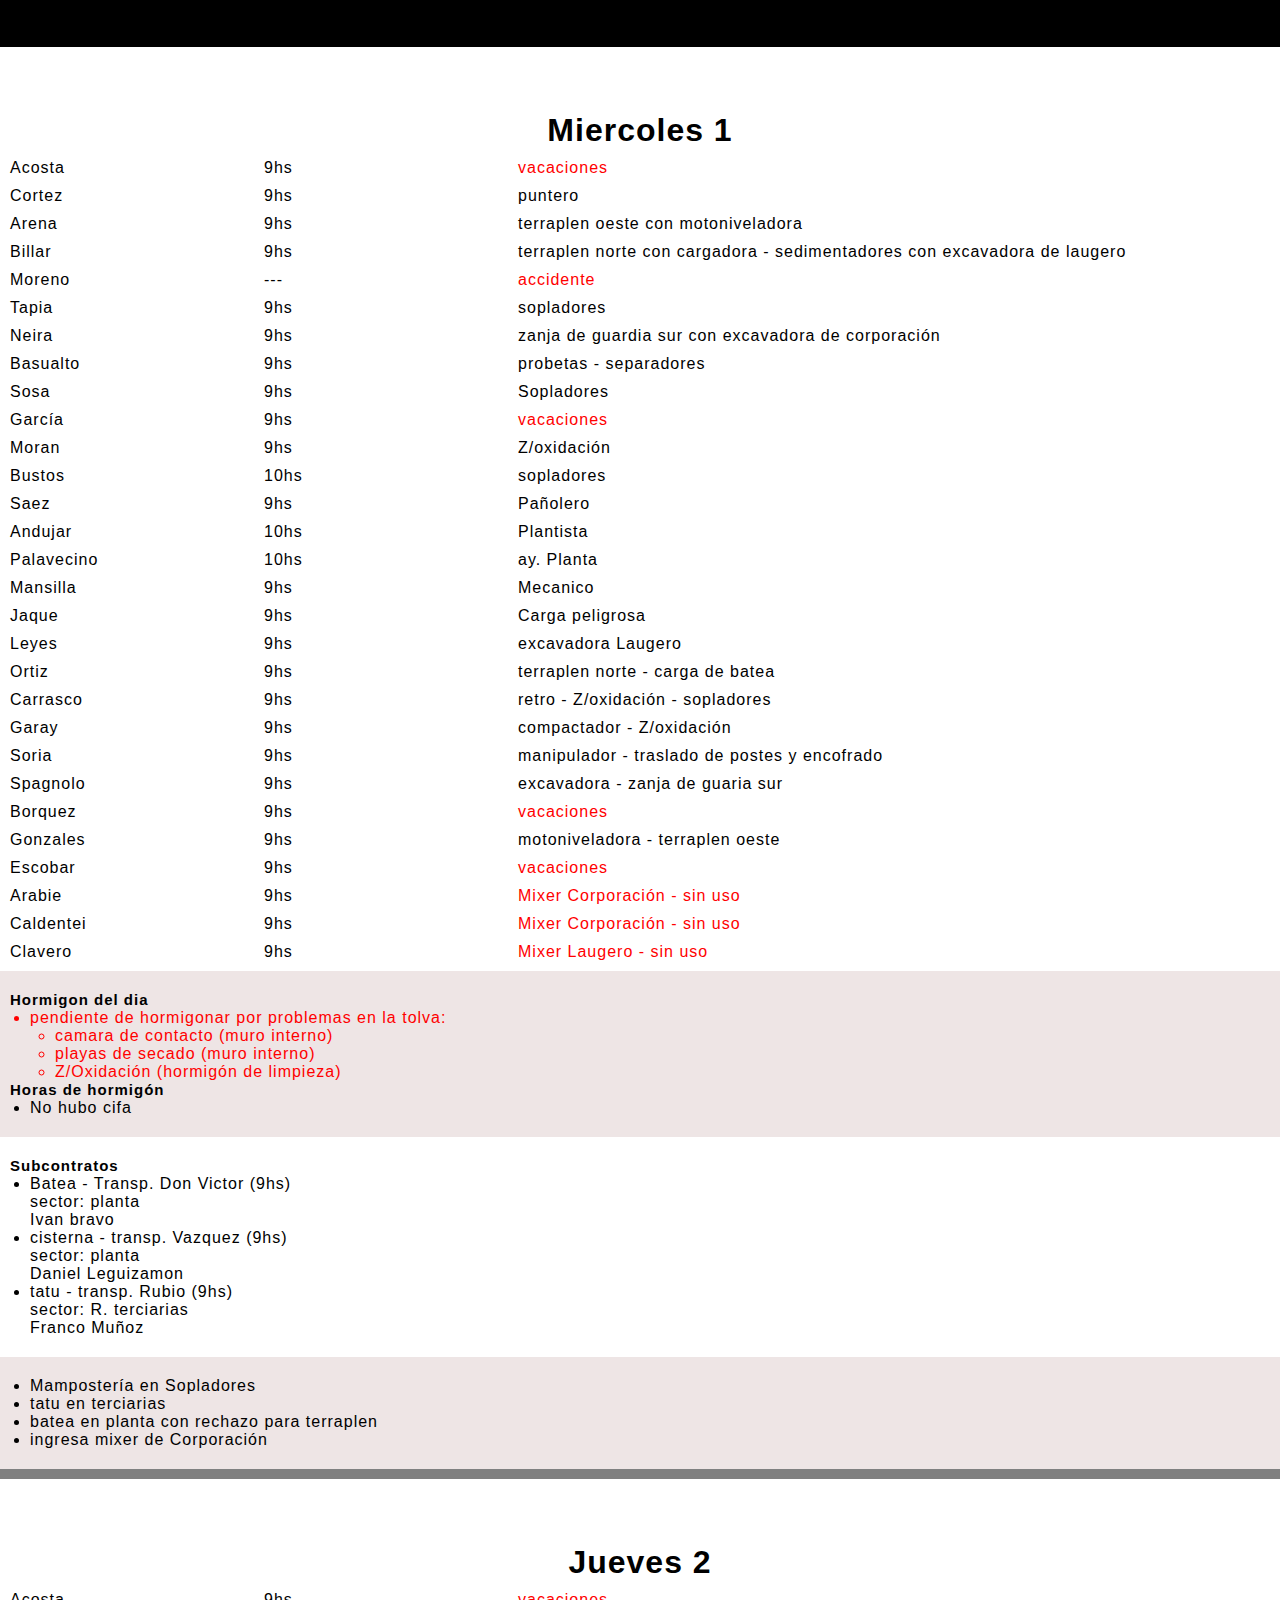
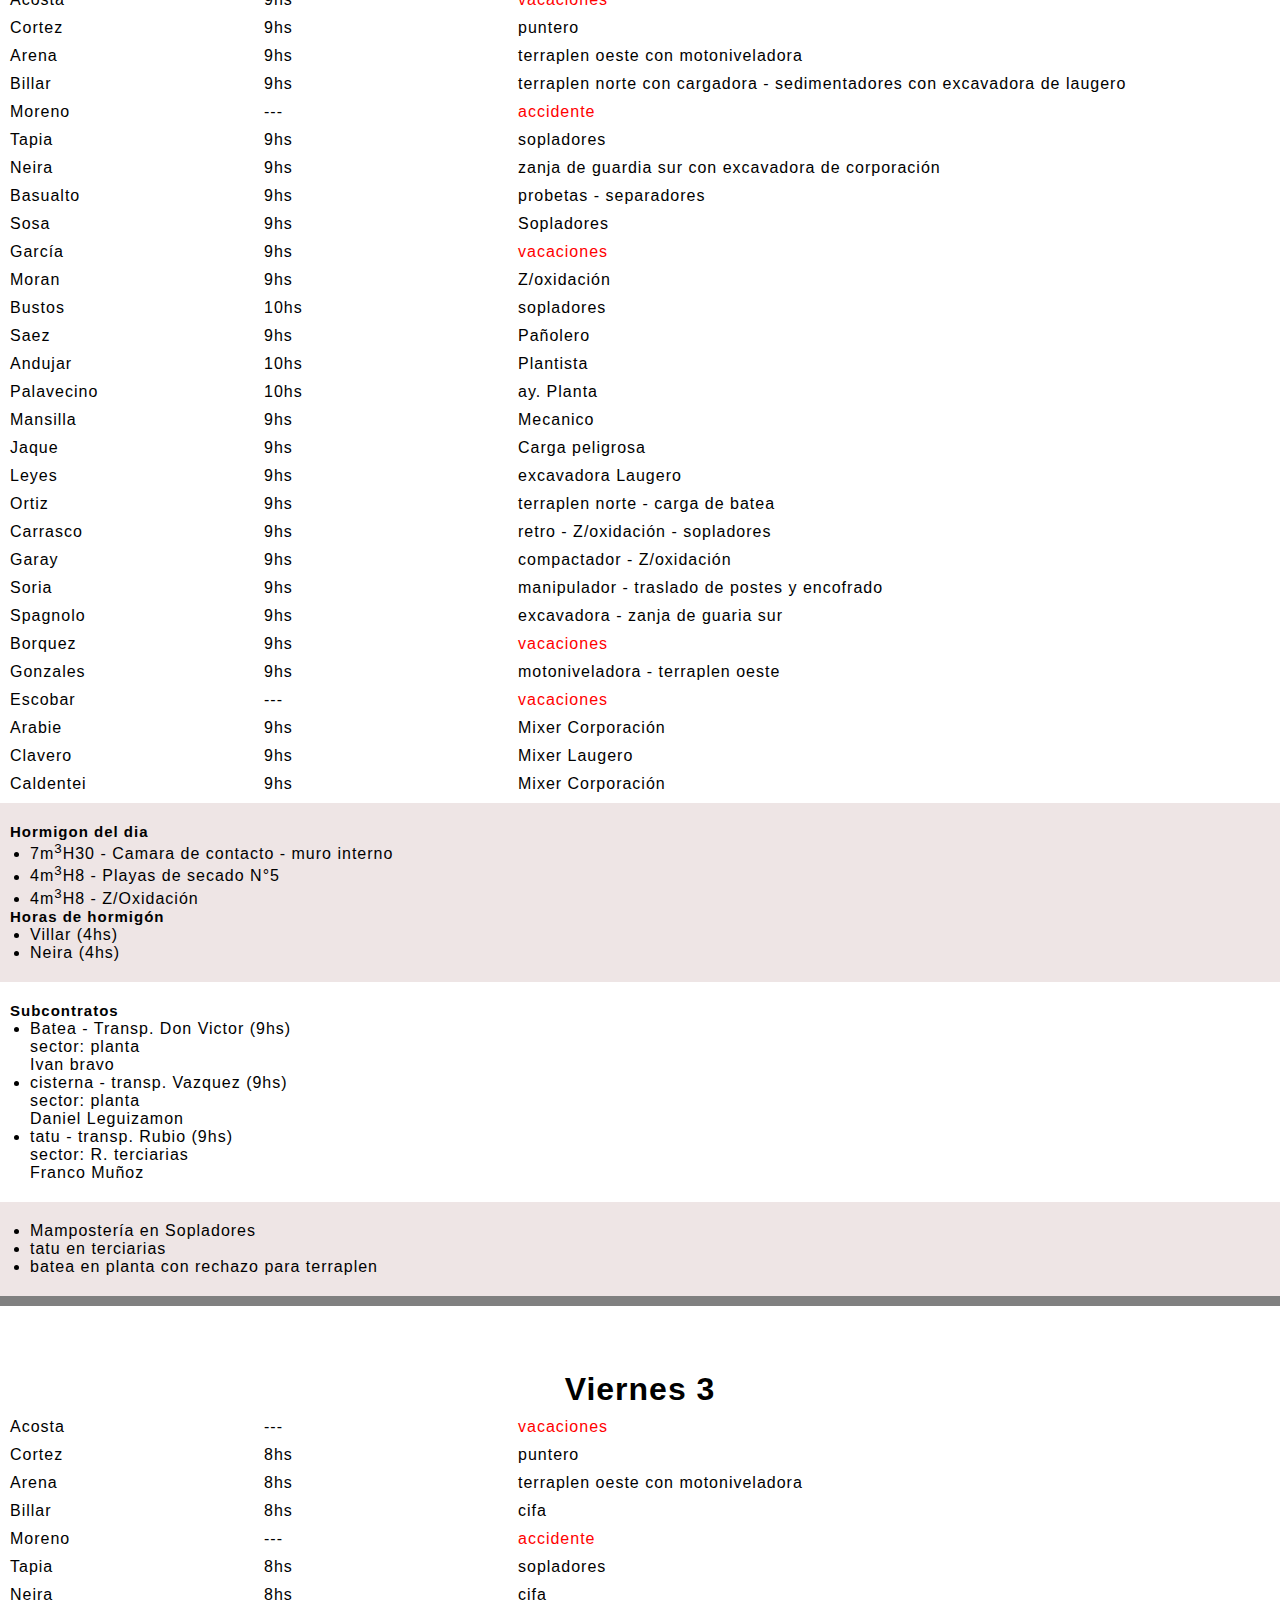
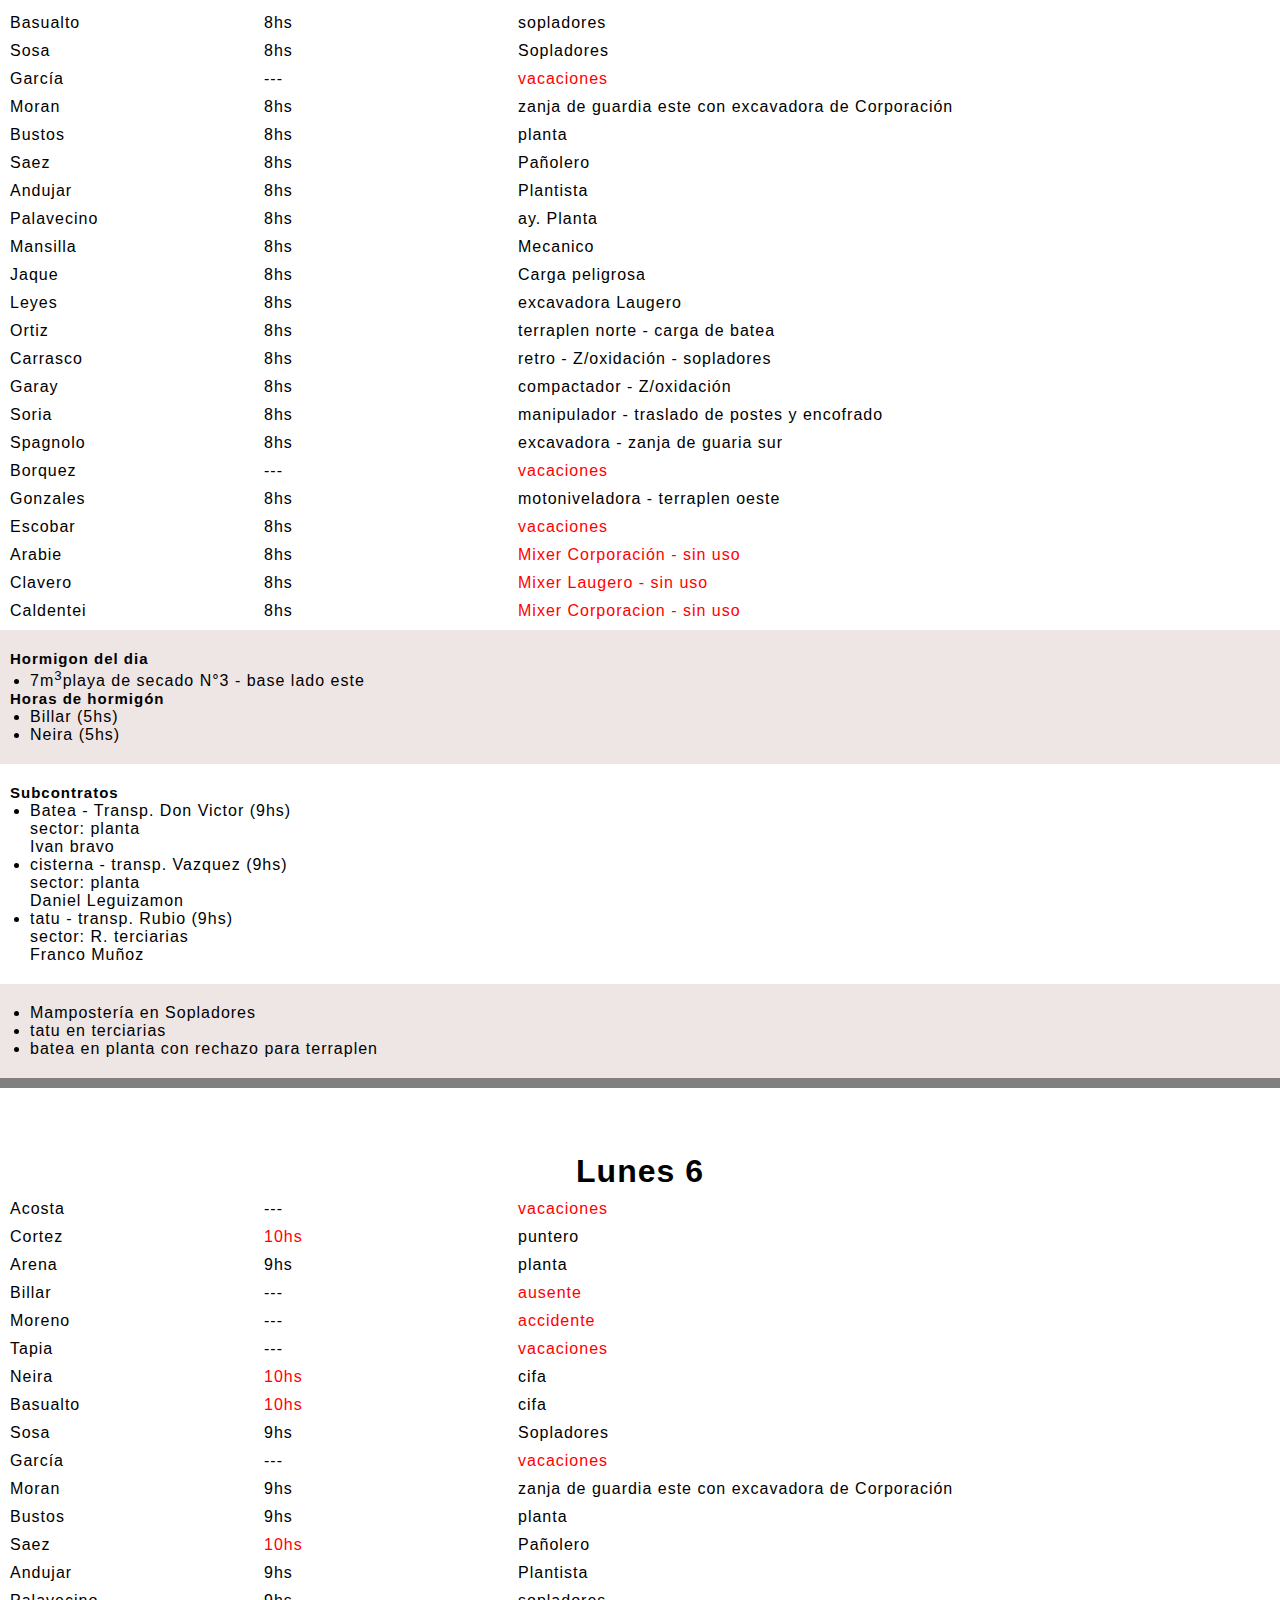
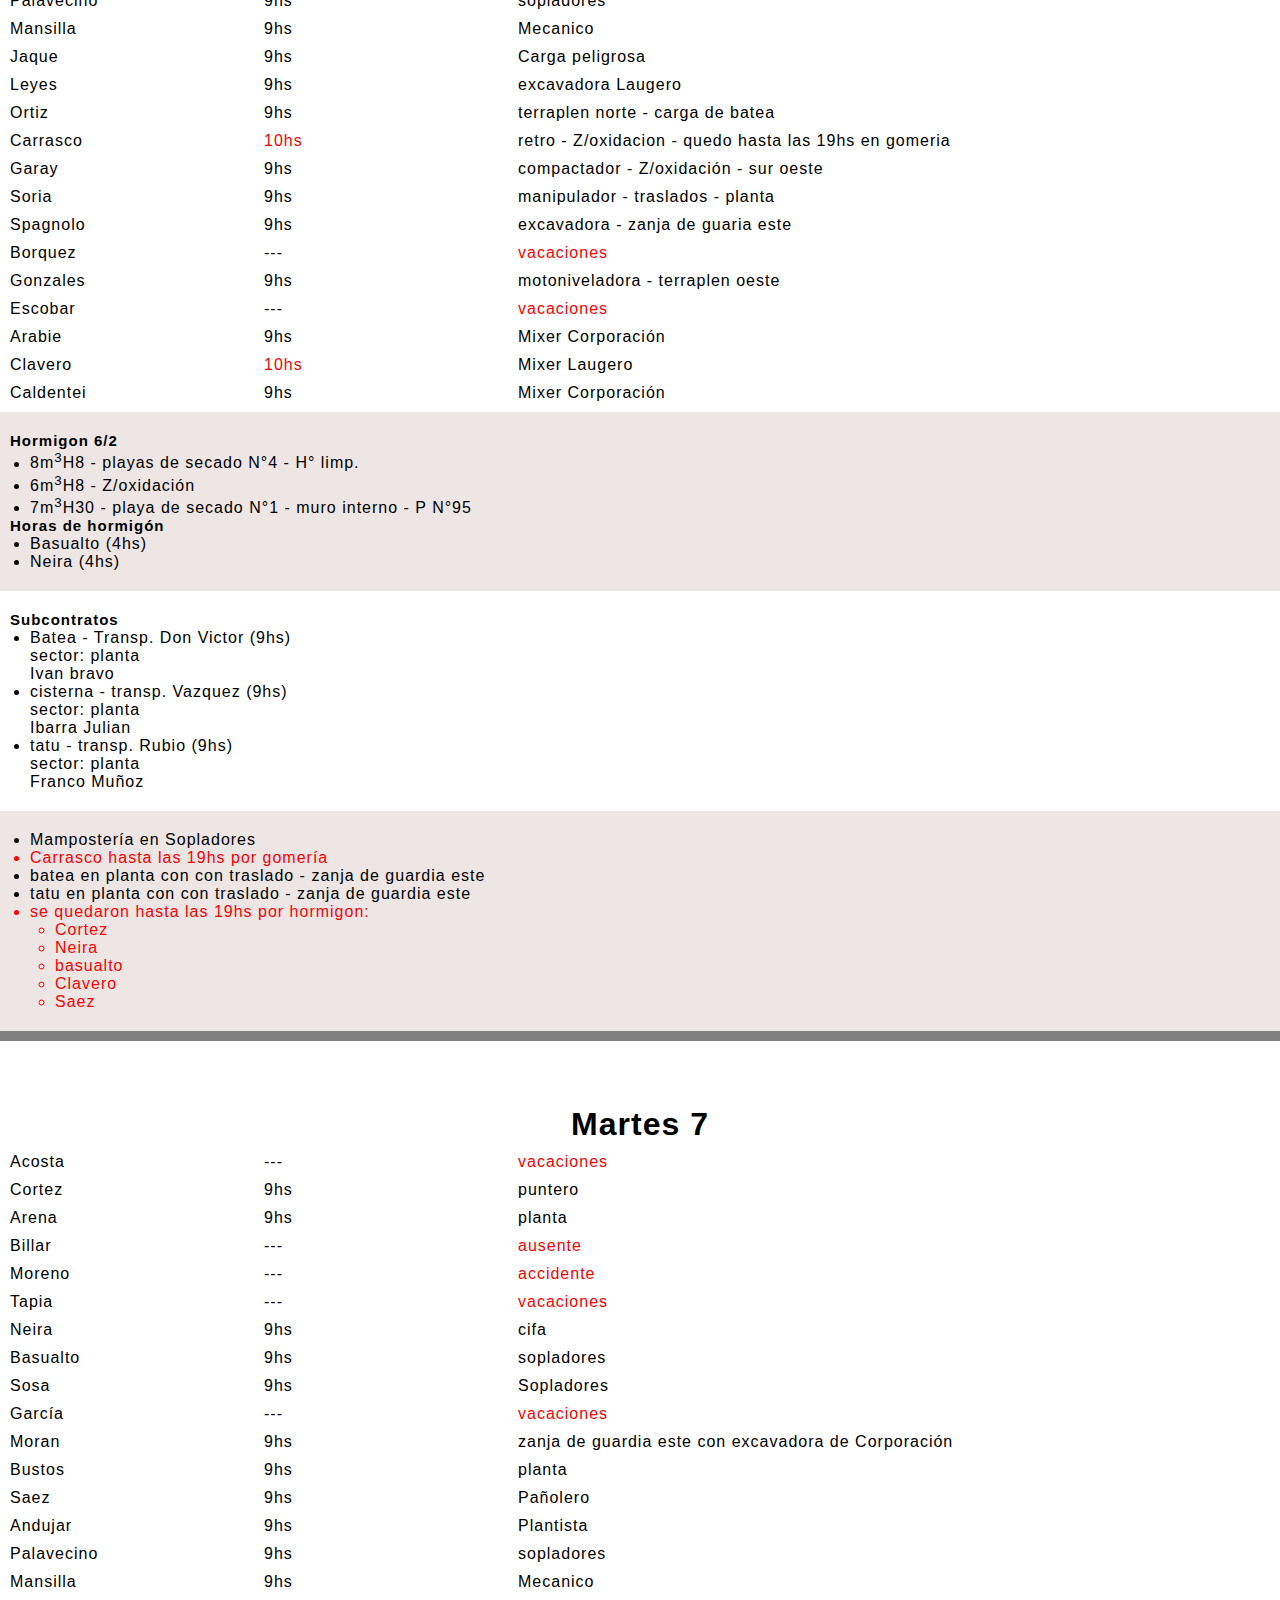
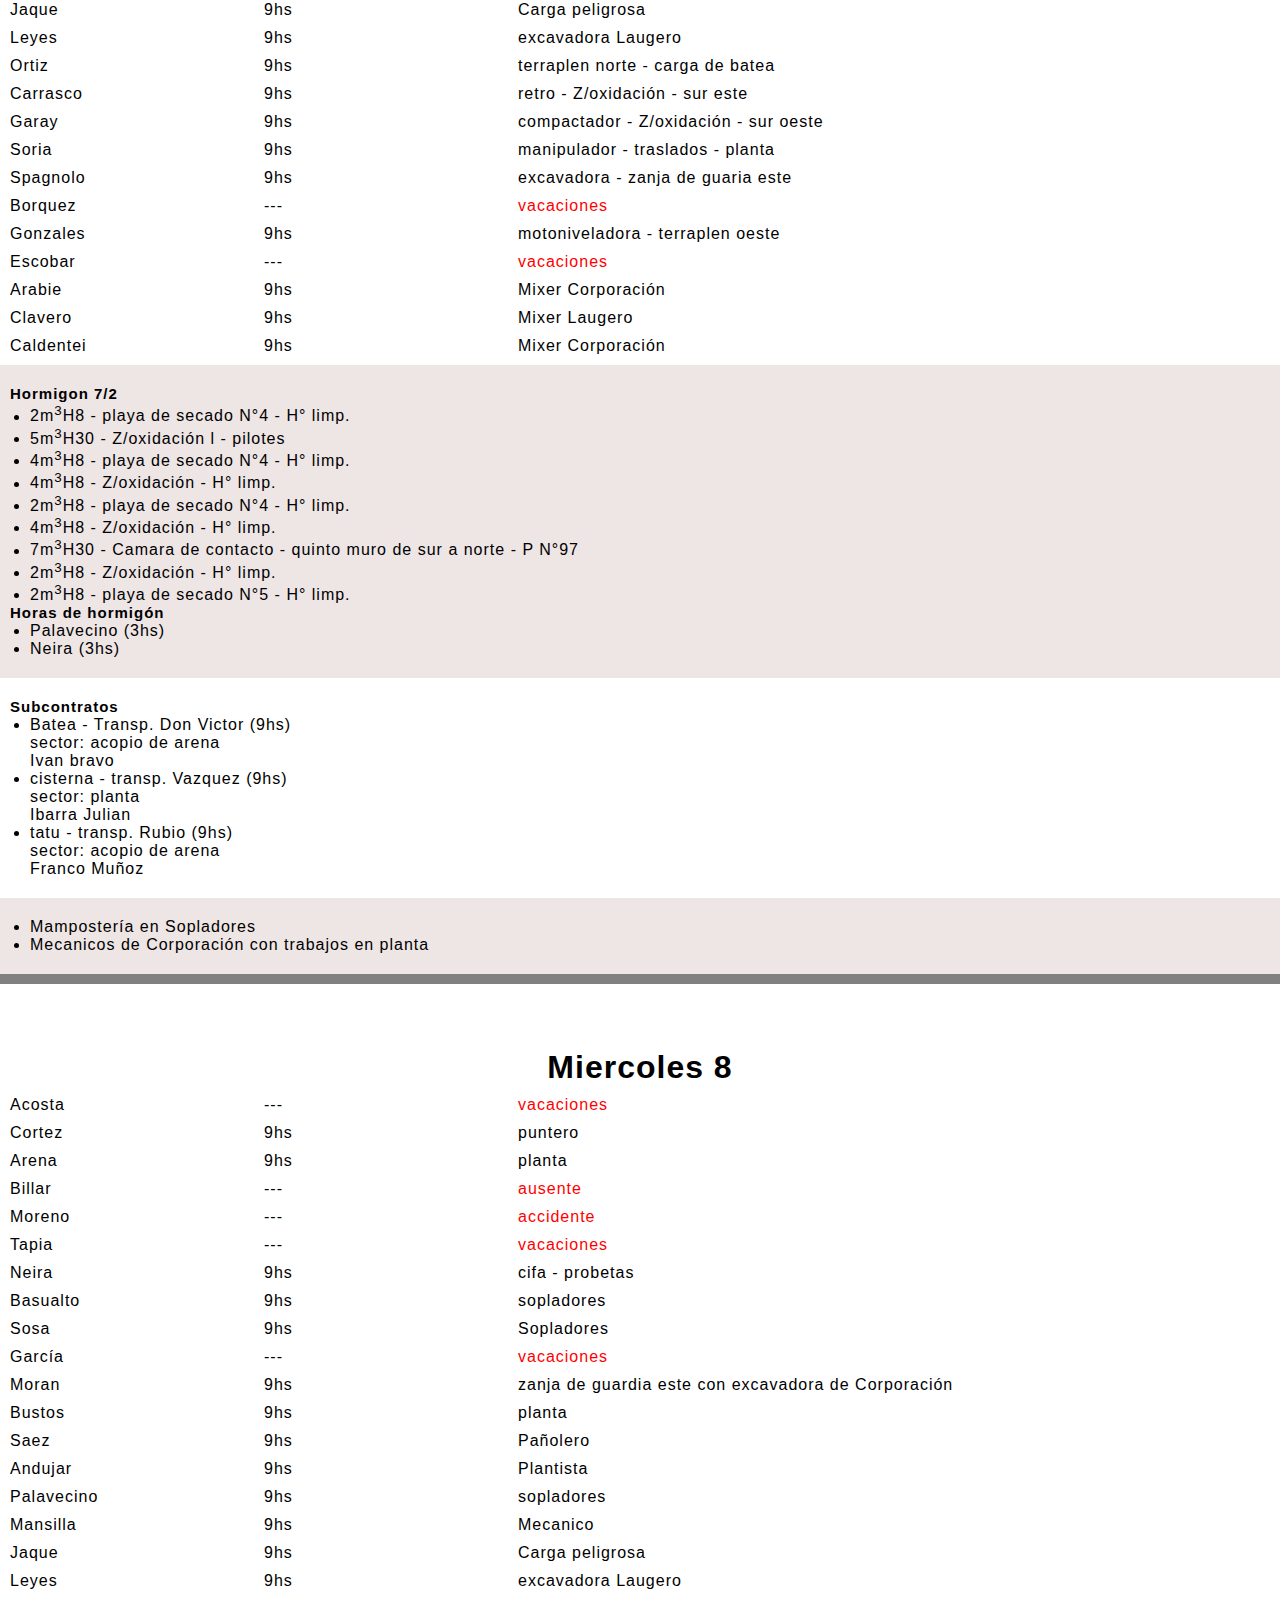
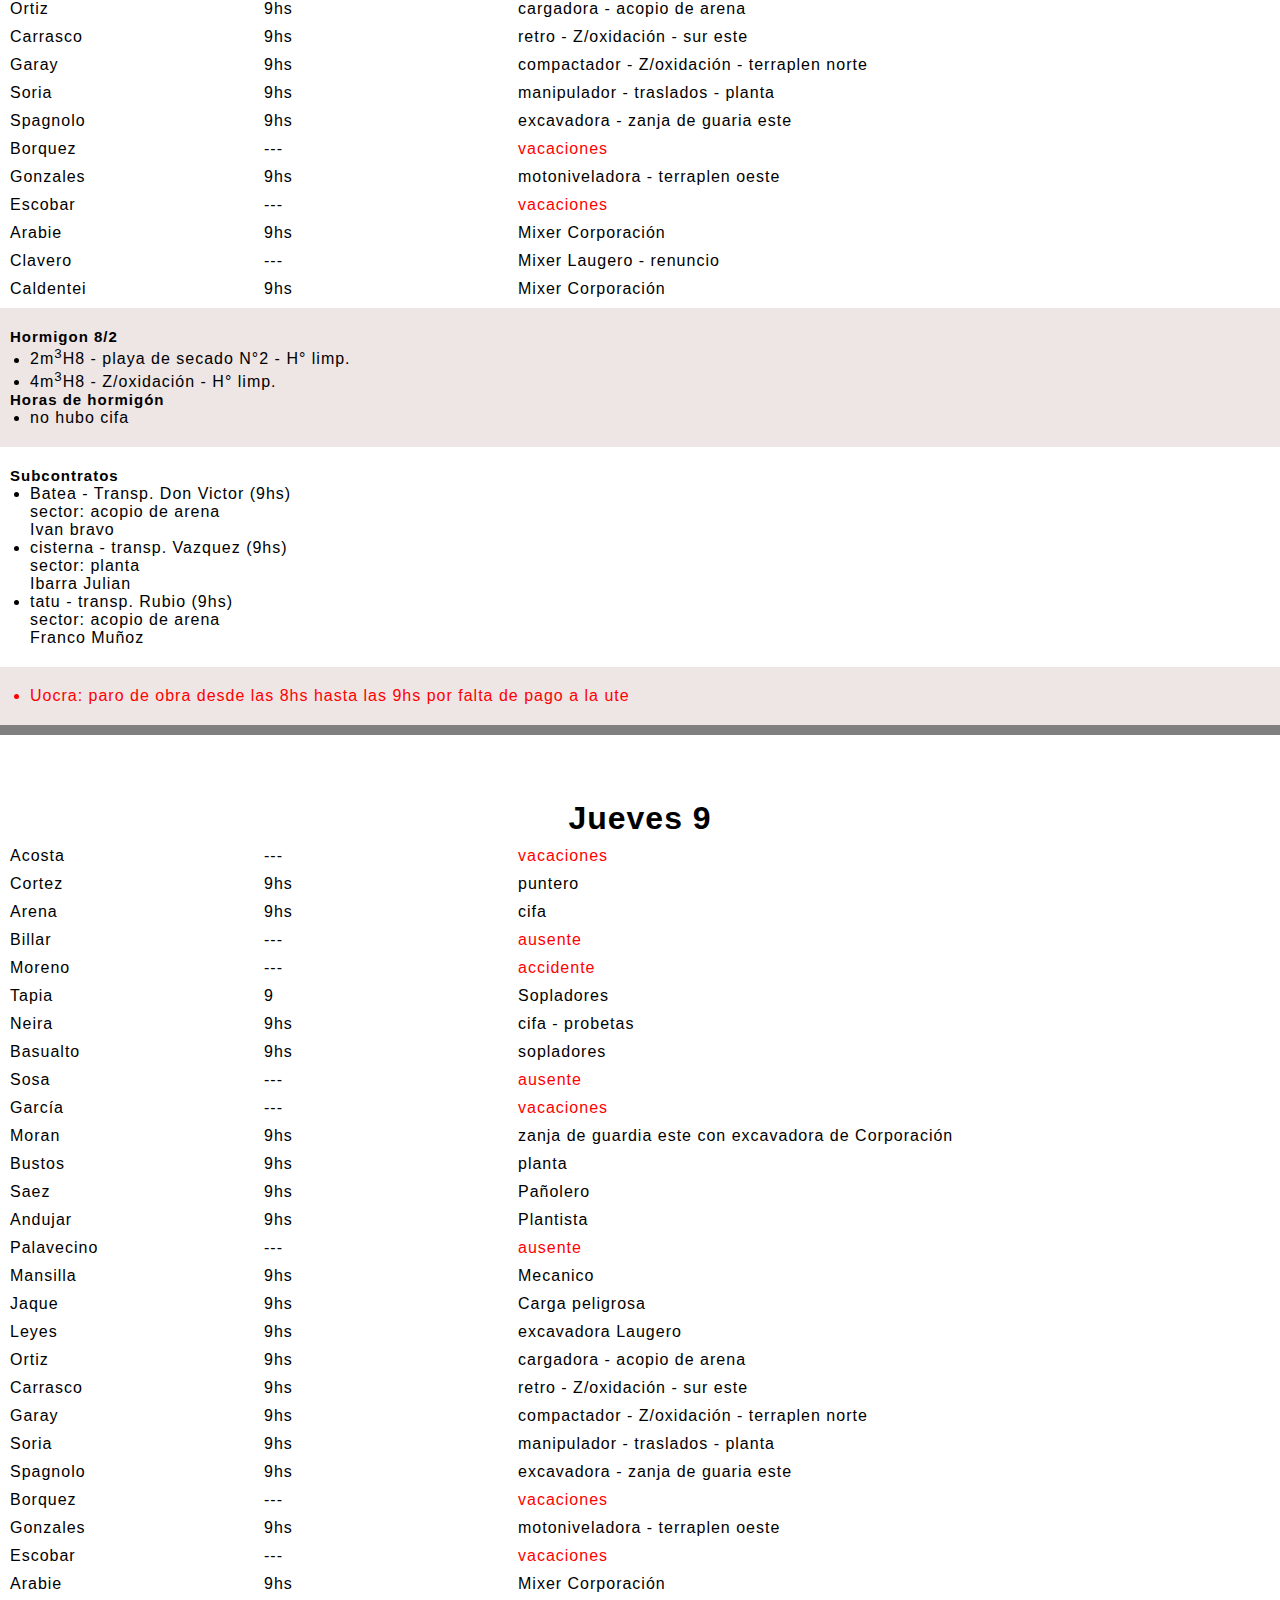
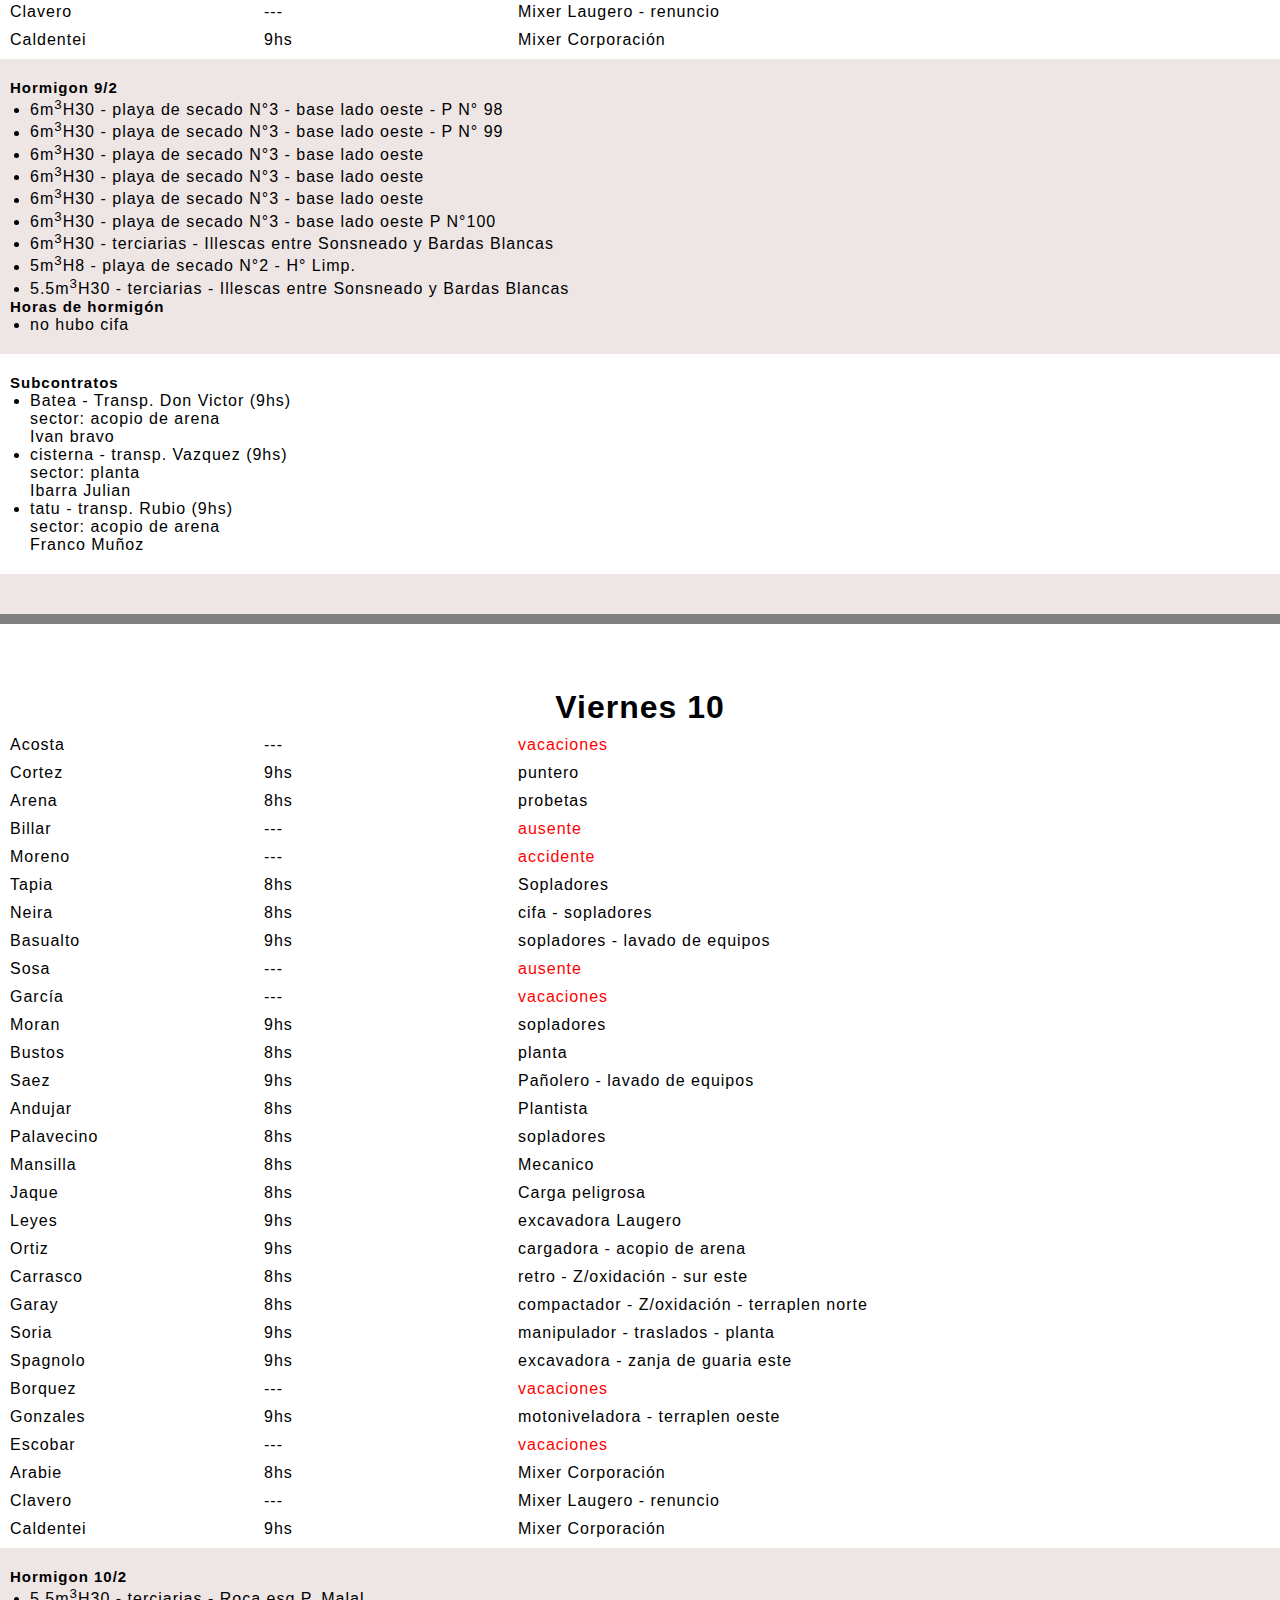
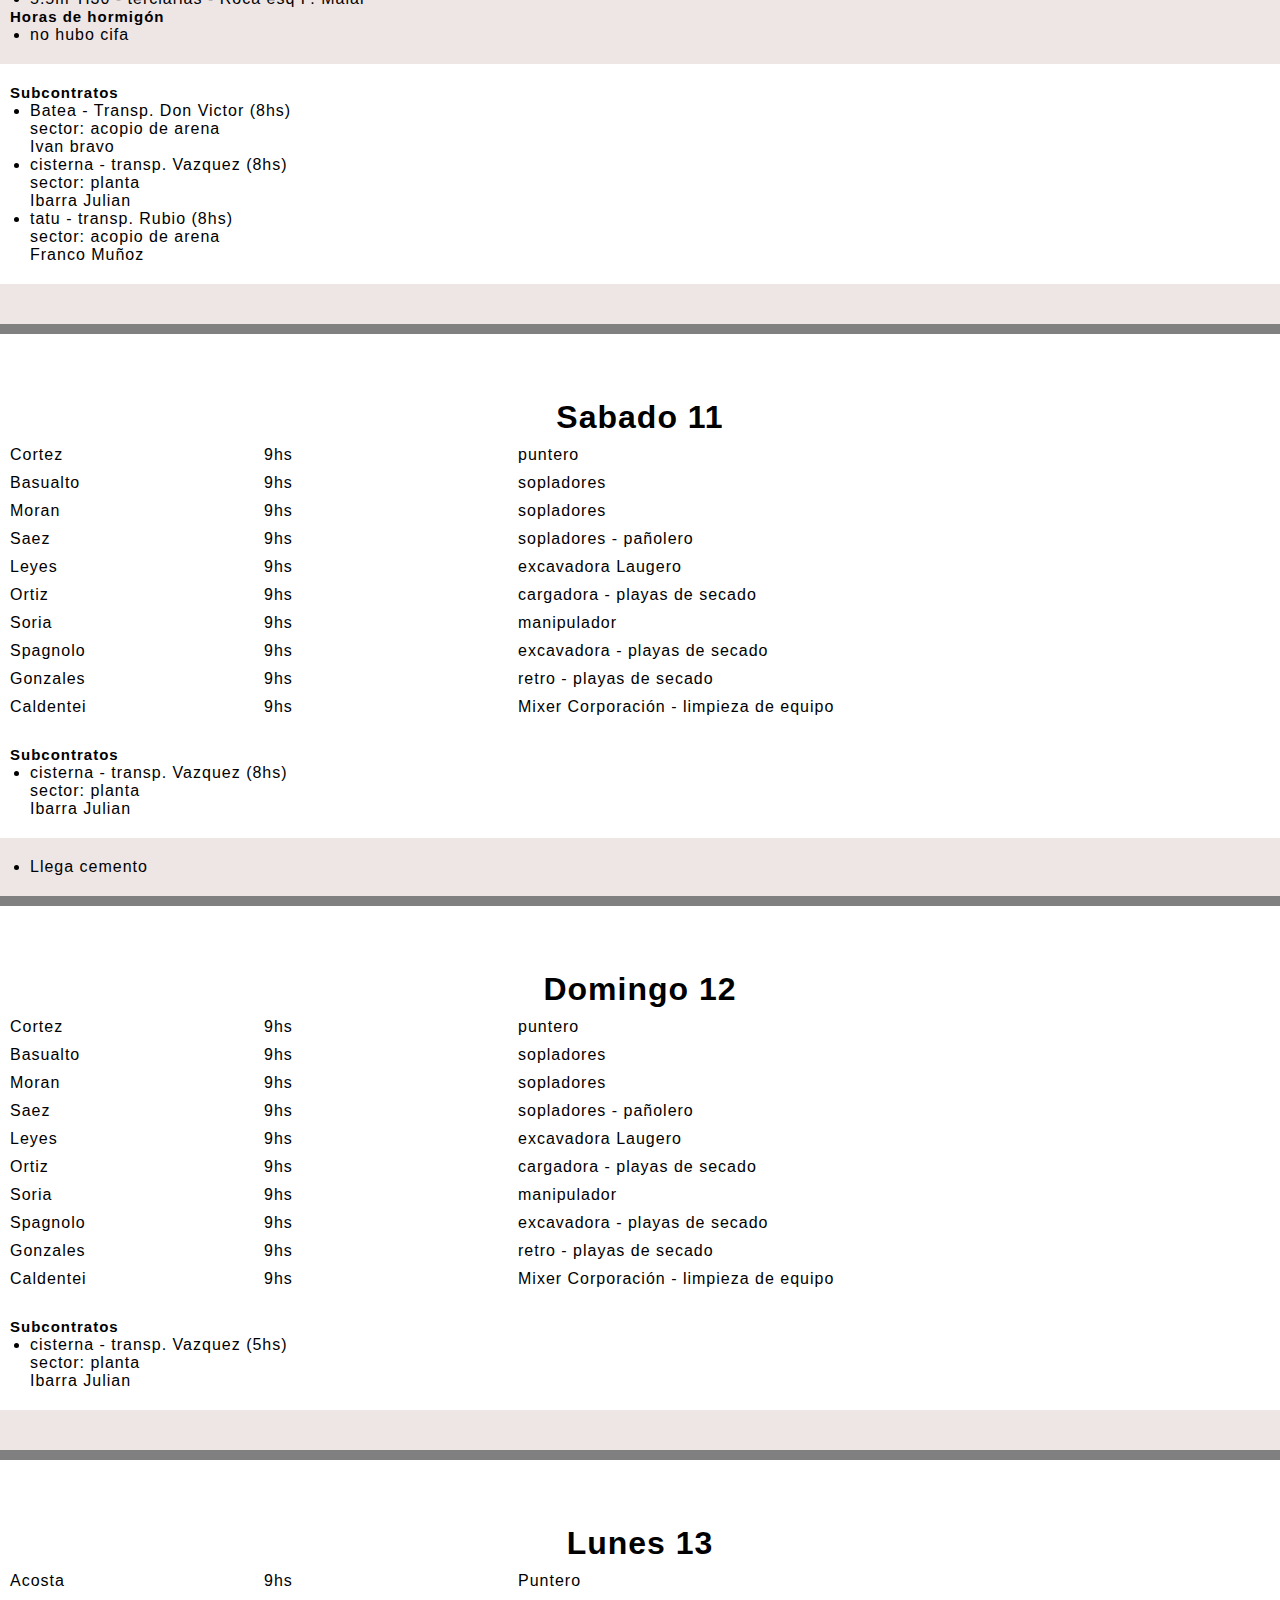
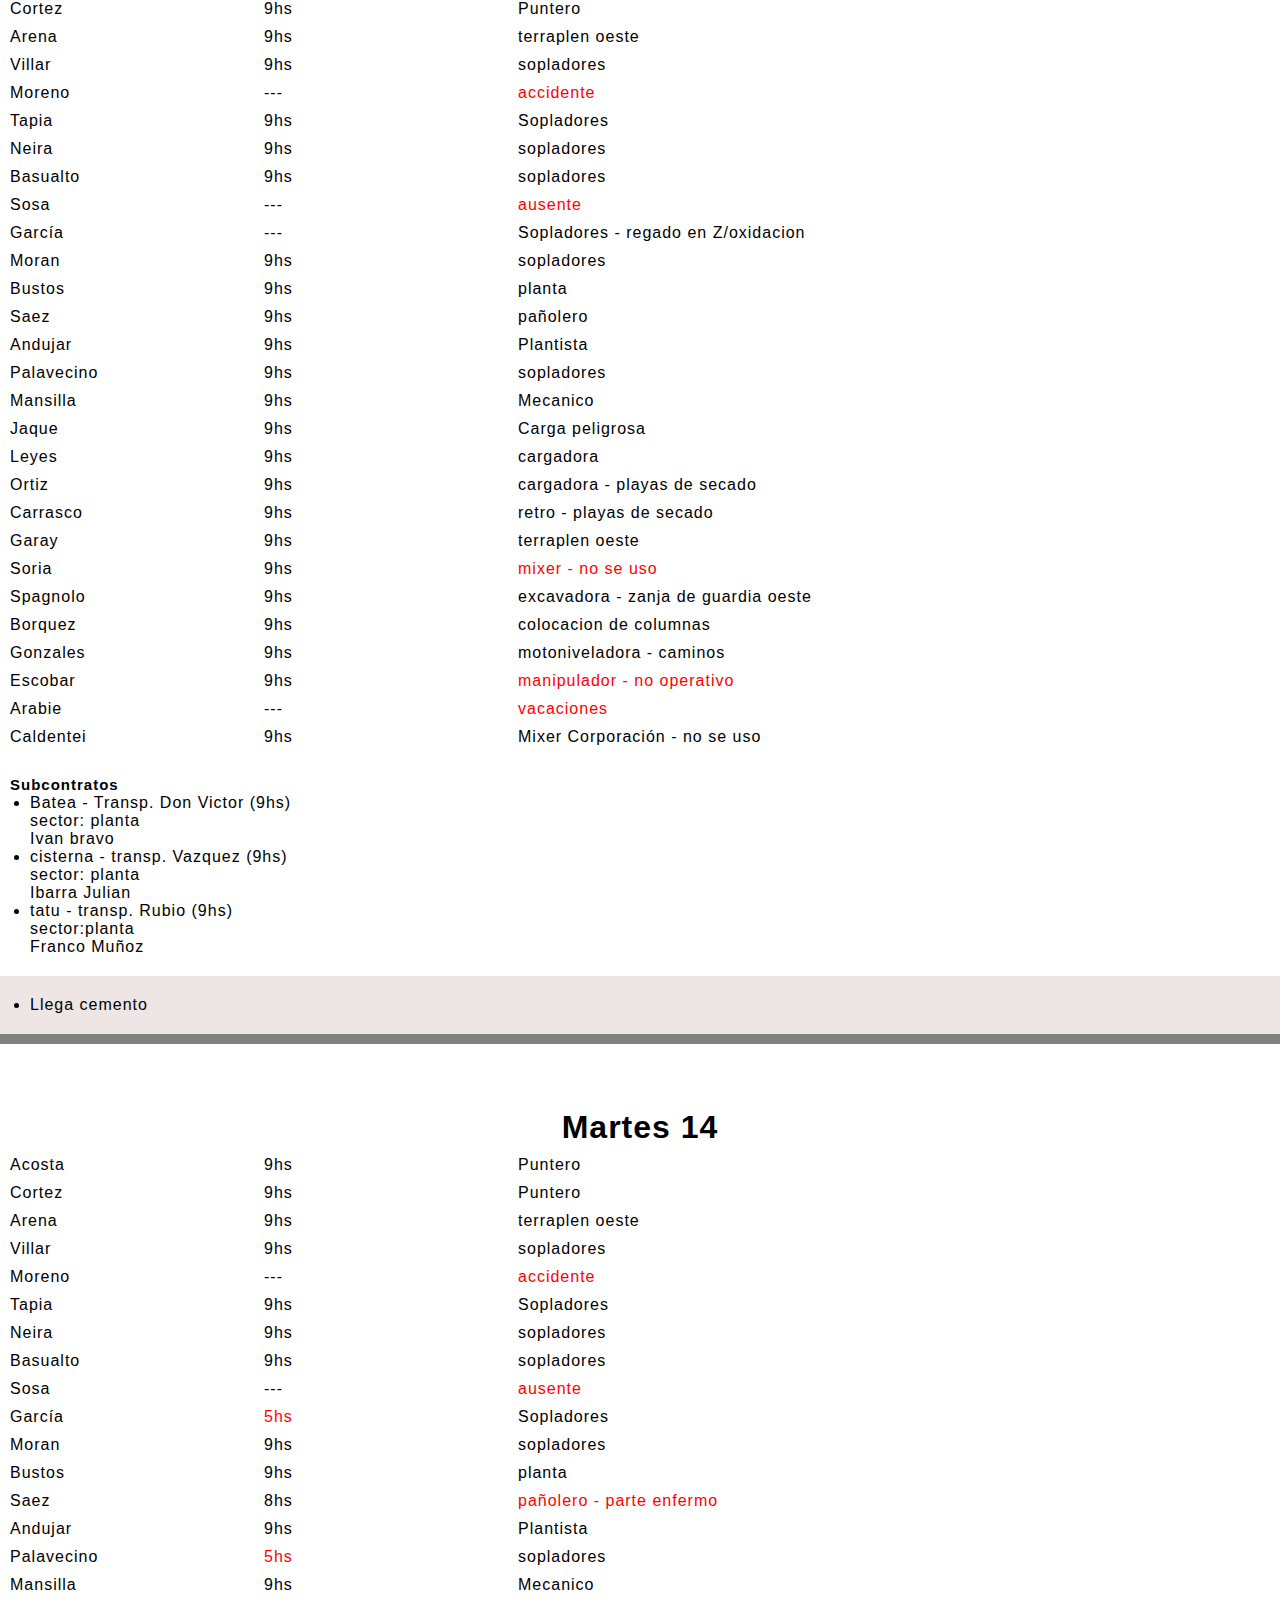
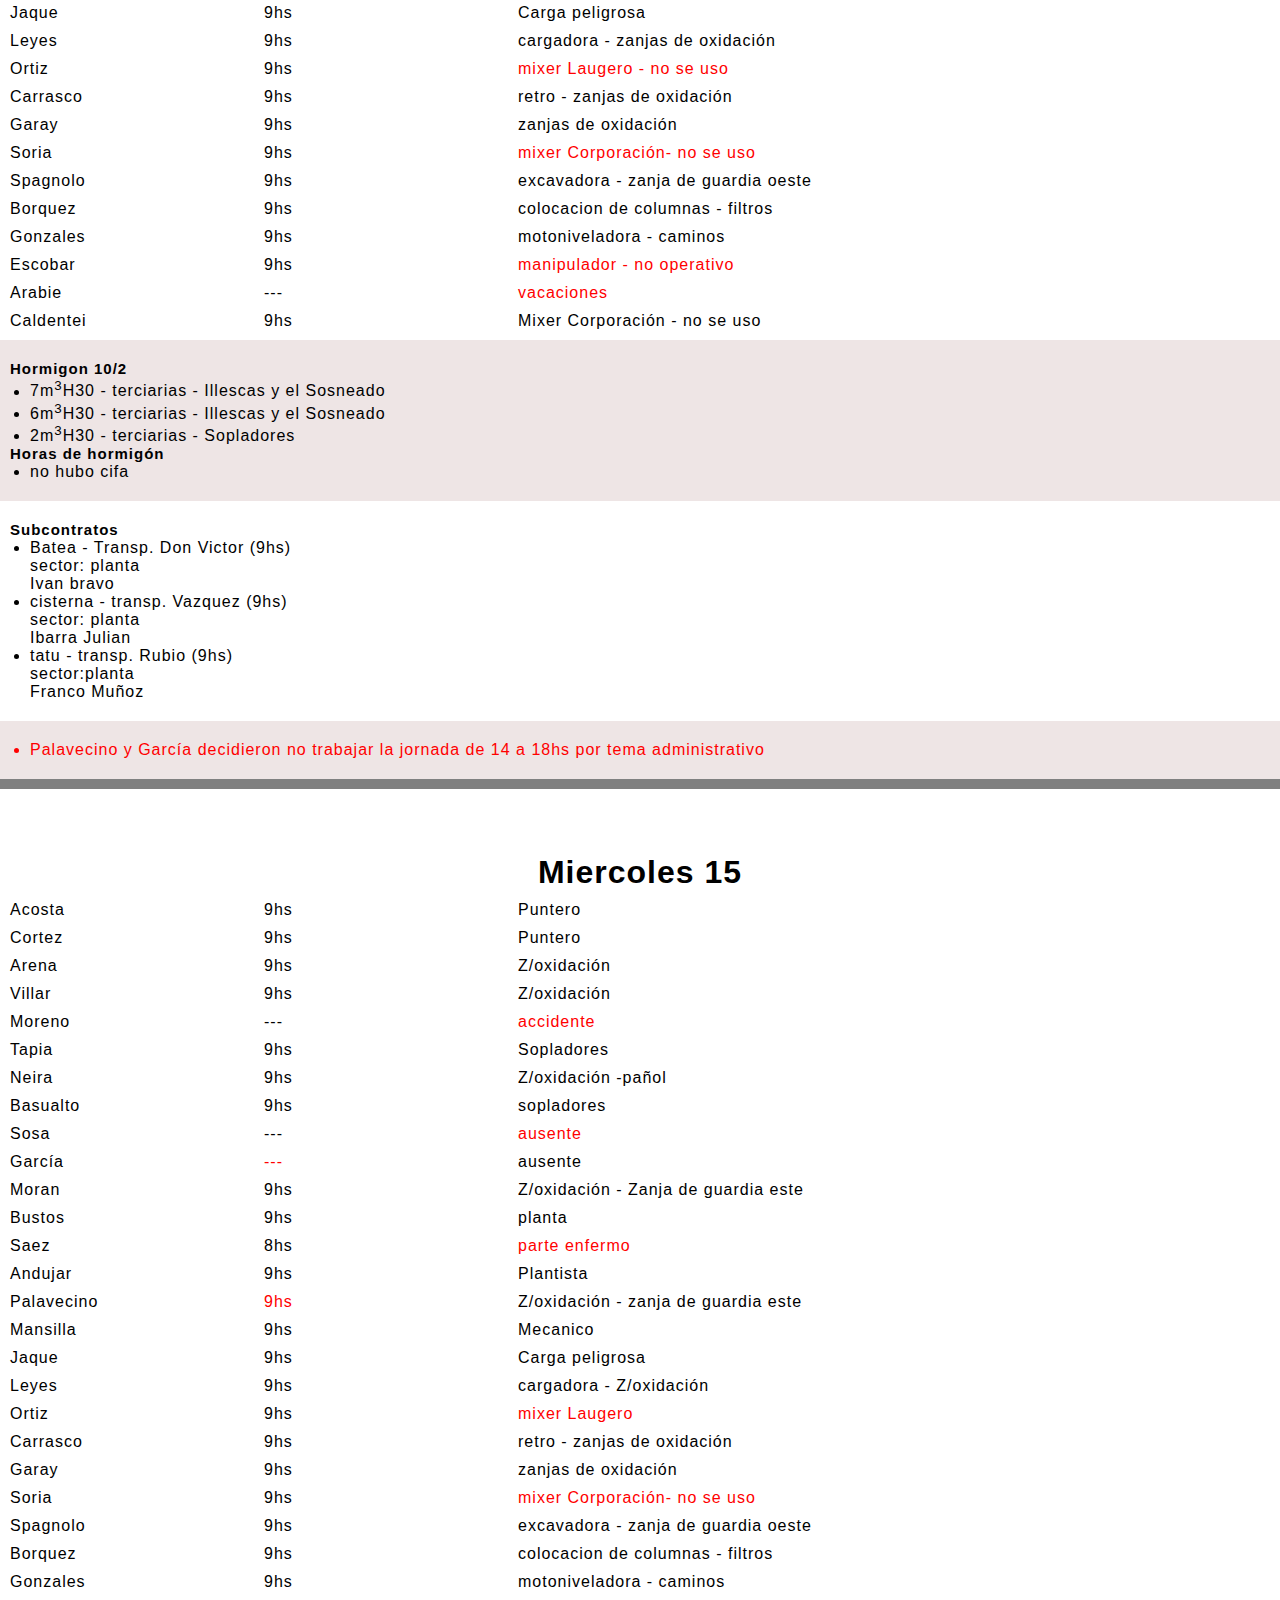
==== commit bf17a705: "Update febrero.html" ====
--- a/febrero.html
+++ b/febrero.html
@@ -56,6 +56,13 @@
         <a class="opacidad loro27"href="#F24">24</a>
         <a class="opacidad loro28"href="#F25">25</a>
         <a class="opacidad loro29"href="#F26">26</a>
+        <a class="opacidad loro30"href="#F27">27</a>
+        <a class="opacidad loro31"href="#F28">28</a>
+        <div class="opacidad loro22"></div>
+        <div class="opacidad loro22"></div>
+        <div class="opacidad loro22"></div>
+        <div class="opacidad loro22"></div>
+        <a class="opacidad loro32 HHHoras"href="#F29">Horas</a>
      
        
        
@@ -106,6 +113,7 @@
     <div>Gonzales</div><div>9hs</div><div>motoniveladora - terraplen oeste</div>
     <div>Escobar</div><div>9hs</div><div class="rojo">vacaciones</div>
     <div>Arabie</div><div>9hs</div><div class="rojo">Mixer Corporación - sin uso</div>
+    <div>Caldentei</div><div>9hs</div><div class="rojo">Mixer Corporación - sin uso</div>
     <div>Clavero</div><div>9hs</div><div class="rojo">Mixer Laugero - sin uso</div>
     
     </div>
@@ -242,9 +250,10 @@
     <div>Spagnolo</div><div>8hs</div><div> excavadora - zanja de guaria sur</div>
     <div>Borquez</div><div>---</div><div class="rojo"> vacaciones</div>
     <div>Gonzales</div><div>8hs</div><div>motoniveladora - terraplen oeste</div>
-    <div>Escobar</div><div>9hs</div><div class="rojo">vacaciones</div>
-    <div>Arabie</div><div>9hs</div><div class="rojo">Mixer Corporación - sin uso</div>
-    <div>Clavero</div><div>9hs</div><div class="rojo">Mixer Laugero - sin uso</div>
+    <div>Escobar</div><div>8hs</div><div class="rojo">vacaciones</div>
+    <div>Arabie</div><div>8hs</div><div class="rojo">Mixer Corporación - sin uso</div>
+    <div>Clavero</div><div>8hs</div><div class="rojo">Mixer Laugero - sin uso</div>
+    <div>Caldentei</div><div>8hs</div><div class="rojo">Mixer Corporacion - sin uso</div>
     
     </div>
     <div class="fondoGris">
@@ -786,7 +795,7 @@
     <div>Leyes</div><div>9hs</div><div>cargadora </div> 
     <div>Ortiz</div><div>9hs</div><div>cargadora - playas de secado</div> 
     <div>Carrasco</div><div>9hs</div><div>retro - playas de secado</div> 
-    <div>Garay</div><div>8hs</div><div>terraplen oeste</div> 
+    <div>Garay</div><div>9hs</div><div>terraplen oeste</div> 
     <div>Soria</div><div>9hs</div><div class="rojo"> mixer - no se uso</div> 
     <div>Spagnolo</div><div>9hs</div><div> excavadora - zanja de guardia oeste</div>
     <div>Borquez</div><div>9hs</div><div> colocacion de columnas</div>
@@ -849,7 +858,7 @@
     <div>Leyes</div><div>9hs</div><div>cargadora - zanjas de oxidación</div>
     <div>Ortiz</div><div>9hs</div><div class="rojo"> mixer Laugero - no se uso</div>  
     <div>Carrasco</div><div>9hs</div><div>retro - zanjas de oxidación</div> 
-    <div>Garay</div><div>8hs</div><div>zanjas de oxidación</div> 
+    <div>Garay</div><div>9hs</div><div>zanjas de oxidación</div> 
     <div>Soria</div><div>9hs</div><div class="rojo"> mixer Corporación- no se uso</div> 
     <div>Spagnolo</div><div>9hs</div><div> excavadora - zanja de guardia oeste</div>
     <div>Borquez</div><div>9hs</div><div> colocacion de columnas - filtros</div>
@@ -914,7 +923,7 @@
     <div>Leyes</div><div>9hs</div><div>cargadora - Z/oxidación</div>
     <div>Ortiz</div><div>9hs</div><div class="rojo"> mixer Laugero</div>  
     <div>Carrasco</div><div>9hs</div><div>retro - zanjas de oxidación</div> 
-    <div>Garay</div><div>8hs</div><div>zanjas de oxidación</div> 
+    <div>Garay</div><div>9hs</div><div>zanjas de oxidación</div> 
     <div>Soria</div><div>9hs</div><div class="rojo"> mixer Corporación- no se uso</div> 
     <div>Spagnolo</div><div>9hs</div><div> excavadora - zanja de guardia oeste</div>
     <div>Borquez</div><div>9hs</div><div> colocacion de columnas - filtros</div>
@@ -982,7 +991,7 @@
     <div>Garay</div><div>9hs</div><div>zanjas de oxidación</div> 
     <div>Soria</div><div>8hs</div><div> mixer Corporación</div> 
     <div>Spagnolo</div><div>8hs</div><div>excavadora</div>
-    <div>Borquez</div><div>8hs</div><div>playas de secado</div>
+    <div>Borquez</div><div>9hs</div><div>playas de secado</div>
     <div>Gonzales</div><div>8hs</div><div>motoniveladora - caminos</div>
     <div>Escobar</div><div>8hs</div><div>manipulador</div>
     <div>Arabie</div><div>---</div><div class="rojo">vacaciones</div>
@@ -1500,1294 +1509,21 @@
 </section>
 
 <!-- ========================================================================== -->
-
-
-
-
-
-
-
-   
-   
-<footer></footer>
-
-
-
-
-
-
-</body>
-<script src="main.js"></script>
-</html>
-le>parte diario</title>
-</head>
-<body>
-   
-
-<div class="organizar">
-
-   <div class="cssToolTip opacidad  loro01">
-   FEBRERO
-    <span> 
-      <button><a href="index.html">Enero</a></button>
-      <button class="vigente">Febrero</button>
-      <button>Marzo</button>
-      </span> 
-   </div>
-   <div class="gradient01">
-
-    <div id="diasEnero" class="dias"> 
-        <a class="opacidad loro01" href="#F01 ">1</a>
-        <a class="opacidad loro02" href="#F02">2</a>
-        <a class="opacidad loro03"href="#F03">3</a>
-        <a class="opacidad loro04"href="#F06">6</a>
-        <a class="opacidad loro05"href="#F07">7</a>
-        <a class="opacidad loro06"href="#F08">8</a>
-        <a class="opacidad loro07"href="#F09">9</a>
-        <a class="opacidad loro08"href="#F10">10</a>
-        <a class="opacidad loro09"href="#F11">11</a>
-        <a class="opacidad loro10"href="#F12">12</a>
-        <a class="opacidad loro11"href="#F13">13</a>
-        <a class="opacidad loro12"href="#F14">14</a>
-        <a class="opacidad loro13"href="#F15">15</a>
-        <a class="opacidad loro14"href="#F16">16</a>
-        <a class="opacidad loro15"href="#F17">17</a>
-        <a class="opacidad loro16"href="#F20">20</a>
-        <a class="opacidad loro17"href="#F21">21</a>
-        <a class="opacidad loro18"href="#F22">22</a>
-        <a class="opacidad loro19"href="#F23">23</a>
-        <a class="opacidad loro20"href="#F24">24</a>
-        <a class="opacidad loro21"href="#F15">15</a>
-        <a class="opacidad loro22"href="#F16">16</a>
-        <a class="opacidad loro23"href="#F17">17</a>
-      
-        <a class="opacidad loro24" href="#F20">20</a>
-        <a class="opacidad loro25" href="#F21">21</a>
-        <a class="opacidad loro26" href="#F22">22</a>
-     
-       
-       
-    
-    </div>
-
-   
-   </div>
-  
-</div>
-
-
-    <section>
-        <h1 id="F01">Miercoles 1</h1>
-        <div class="horasPersonal">
-           
-    <div>Acosta</div><div>9hs</div><div class="rojo">vacaciones</div>   
-    <div>Cortez</div><div>9hs</div><div>puntero</div> 
-    <div>Arena</div><div>9hs</div><div>terraplen oeste con motoniveladora</div> 
-    <div>Billar</div><div>9hs</div><div>terraplen norte con cargadora - sedimentadores con excavadora de laugero</div> 
-    <div>Moreno</div><div>---</div><div class="rojo">accidente</div> 
-    <div>Tapia</div><div>9hs</div><div>sopladores</div>  
-    <div>Neira</div><div>9hs</div><div>zanja de guardia sur con excavadora de corporación</div> 
-    <div>Basualto</div><div>9hs</div><div>probetas - separadores</div>  
-    <div>Sosa</div><div>9hs</div><div>Sopladores</div>
-    <div>García</div><div>9hs</div><div class="rojo">vacaciones</div>  
-    <div>Moran</div><div>9hs</div><div>Z/oxidación</div>
-    <div>Bustos</div><div>10hs</div><div>sopladores</div> 
-    <div>Saez</div><div>9hs</div><div>Pañolero</div> 
-    <div>Andujar</div><div>10hs</div><div>Plantista</div> 
-    <div>Palavecino</div><div>10hs</div><div>ay. Planta</div> 
-    <div>Mansilla</div><div>9hs</div><div>Mecanico</div> 
-    <div>Jaque</div><div>9hs</div><div>Carga peligrosa</div>
-    <div>Leyes</div><div>9hs</div><div>excavadora Laugero </div>  
-    <div>Ortiz</div><div>9hs</div><div>terraplen norte - carga de batea</div> 
-    <div>Carrasco</div><div>9hs</div><div>retro - Z/oxidación - sopladores</div> 
-    <div>Garay</div><div>9hs</div><div>compactador - Z/oxidación</div> 
-    <div>Soria</div><div>9hs</div><div> manipulador - traslado de postes y encofrado </div> 
-    <div>Spagnolo</div><div>9hs</div><div> excavadora - zanja de guaria sur</div>
-    <div>Borquez</div><div>9hs</div><div class="rojo"> vacaciones</div>
-    <div>Gonzales</div><div>9hs</div><div>motoniveladora - terraplen oeste</div>
-    <div>Escobar</div><div>9hs</div><div class="rojo">vacaciones</div>
-    <div>Arabie</div><div>9hs</div><div class="rojo">Mixer Corporación - sin uso</div>
-    <div>Clavero</div><div>9hs</div><div class="rojo">Mixer Laugero - sin uso</div>
-    
-    </div>
-    <div class="fondoGris">
-        <h3>Hormigon del dia</h3>
-       <UL> <li class="rojo">pendiente de hormigonar por problemas en la tolva:
-        <ul>
-            <li> camara de contacto (muro interno)</li>
-            <li>playas de secado (muro interno)</li>
-            <li>Z/Oxidación (hormigón de limpieza)</li>
-        </ul>
-        </li></UL>
-    <h3>Horas de hormigón</h3>
-    <ul>
-        <li>No hubo cifa</li>
-    </ul>
-    </div>
-    <div class="subcontratos">
-        <h3>Subcontratos</h3>
-    <ul>
-        <li>Batea - Transp. Don Victor (9hs) <br>sector: planta <br>Ivan bravo</li>
-        <li>cisterna - transp. Vazquez (9hs) <br>sector: planta <br>Daniel Leguizamon</li>
-        <li>tatu - transp. Rubio (9hs) <br>sector: R. terciarias<br>Franco Muñoz</li>
-    </ul>
-    </div>
-    <div class="fondoGris">
-    <ul>
-       <li>Mampostería en Sopladores</li>
-       <li>tatu en terciarias</li> 
-       <li>batea en planta con rechazo para terraplen</li>
-       <li>ingresa mixer de Corporación</li>
-    </ul>
-    
-      </div>
-    </section>
-
-    
-    <section>
-        <h1 id="F02">Jueves 2</h1>
-        <div class="horasPersonal">
-           
-    <div>Acosta</div><div>9hs</div><div class="rojo">vacaciones</div>   
-    <div>Cortez</div><div>9hs</div><div>puntero</div> 
-    <div>Arena</div><div>9hs</div><div>terraplen oeste con motoniveladora</div> 
-    <div>Billar</div><div>9hs</div><div>terraplen norte con cargadora - sedimentadores con excavadora de laugero</div> 
-    <div>Moreno</div><div>---</div><div class="rojo">accidente</div> 
-    <div>Tapia</div><div>9hs</div><div>sopladores</div>  
-    <div>Neira</div><div>9hs</div><div>zanja de guardia sur con excavadora de corporación</div> 
-    <div>Basualto</div><div>9hs</div><div>probetas - separadores</div>  
-    <div>Sosa</div><div>9hs</div><div>Sopladores</div>
-    <div>García</div><div>9hs</div><div class="rojo">vacaciones</div>  
-    <div>Moran</div><div>9hs</div><div>Z/oxidación</div>
-    <div>Bustos</div><div>10hs</div><div>sopladores</div> 
-    <div>Saez</div><div>9hs</div><div>Pañolero</div> 
-    <div>Andujar</div><div>10hs</div><div>Plantista</div> 
-    <div>Palavecino</div><div>10hs</div><div>ay. Planta</div> 
-    <div>Mansilla</div><div>9hs</div><div>Mecanico</div> 
-    <div>Jaque</div><div>9hs</div><div>Carga peligrosa</div> 
-    <div>Leyes</div><div>9hs</div><div>excavadora Laugero </div> 
-    <div>Ortiz</div><div>9hs</div><div>terraplen norte - carga de batea</div> 
-    <div>Carrasco</div><div>9hs</div><div>retro - Z/oxidación - sopladores</div> 
-    <div>Garay</div><div>9hs</div><div>compactador - Z/oxidación</div> 
-    <div>Soria</div><div>9hs</div><div> manipulador - traslado de postes y encofrado </div> 
-    <div>Spagnolo</div><div>9hs</div><div> excavadora - zanja de guaria sur</div>
-    <div>Borquez</div><div>9hs</div><div class="rojo"> vacaciones</div>
-    <div>Gonzales</div><div>9hs</div><div>motoniveladora - terraplen oeste</div>
-    <div>Escobar</div><div>---</div><div class="rojo">vacaciones</div>
-    <div>Arabie</div><div>9hs</div><div>Mixer Corporación</div>
-    <div>Clavero</div><div>9hs</div><div>Mixer Laugero</div>
-    <div>Caldentei</div><div>9hs</div><div>Mixer Corporación </div>
-    
-    </div>
-    <div class="fondoGris">
-        <h3>Hormigon del dia</h3>
-        <ul> 
-            <li>7m<sup>3</sup>H30 - Camara de contacto - muro interno</li>
-            <li>4m<sup>3</sup>H8 - Playas de secado N°5 </li>
-            <li>4m<sup>3</sup>H8 - Z/Oxidación </li>
-            </ul>
-    <h3>Horas de hormigón</h3>
-    <ul>
-        
-        <li>Villar (4hs)</li>
-        <li>Neira (4hs)</li>
-        
-    </ul>
-    </div>
-    <div class="subcontratos">
-        <h3>Subcontratos</h3>
-    <ul>
-        <li>Batea - Transp. Don Victor (9hs) <br>sector: planta <br>Ivan bravo</li>
-        <li>cisterna - transp. Vazquez (9hs) <br>sector: planta <br>Daniel Leguizamon</li>
-        <li>tatu - transp. Rubio (9hs) <br>sector: R. terciarias<br>Franco Muñoz</li>
-    </ul>
-    </div>
-    <div class="fondoGris">
-    <ul>
-       <li>Mampostería en Sopladores</li>
-       <li>tatu en terciarias</li> 
-       <li>batea en planta con rechazo para terraplen</li>
-    
-    </ul>
-    
-      </div>
-    </section>
-
-   
-    <section>
-        <h1 id="F03">Viernes 3</h1>
-        <div class="horasPersonal">
-           
-    <div>Acosta</div><div>---</div><div class="rojo">vacaciones</div>   
-    <div>Cortez</div><div>8hs</div><div>puntero</div> 
-    <div>Arena</div><div>8hs</div><div>terraplen oeste con motoniveladora</div> 
-    <div>Billar</div><div>8hs</div><div>cifa</div> 
-    <div>Moreno</div><div>---</div><div class="rojo">accidente</div> 
-    <div>Tapia</div><div>8hs</div><div>sopladores</div>  
-    <div>Neira</div><div>8hs</div><div>cifa</div> 
-    <div>Basualto</div><div>8hs</div><div>sopladores</div>  
-    <div>Sosa</div><div>8hs</div><div>Sopladores</div>
-    <div>García</div><div>---</div><div class="rojo">vacaciones</div>  
-    <div>Moran</div><div>8hs</div><div>zanja de guardia este con excavadora de Corporación</div>
-    <div>Bustos</div><div>8hs</div><div>planta</div> 
-    <div>Saez</div><div>8hs</div><div>Pañolero</div> 
-    <div>Andujar</div><div>8hs</div><div>Plantista</div> 
-    <div>Palavecino</div><div>8hs</div><div>ay. Planta</div> 
-    <div>Mansilla</div><div>8hs</div><div>Mecanico</div> 
-    <div>Jaque</div><div>8hs</div><div>Carga peligrosa</div> 
-    <div>Leyes</div><div>8hs</div><div>excavadora Laugero </div> 
-    <div>Ortiz</div><div>8hs</div><div>terraplen norte - carga de batea</div> 
-    <div>Carrasco</div><div>8hs</div><div>retro - Z/oxidación - sopladores</div> 
-    <div>Garay</div><div>8hs</div><div>compactador - Z/oxidación</div> 
-    <div>Soria</div><div>8hs</div><div> manipulador - traslado de postes y encofrado </div> 
-    <div>Spagnolo</div><div>8hs</div><div> excavadora - zanja de guaria sur</div>
-    <div>Borquez</div><div>---</div><div class="rojo"> vacaciones</div>
-    <div>Gonzales</div><div>8hs</div><div>motoniveladora - terraplen oeste</div>
-    <div>Escobar</div><div>9hs</div><div class="rojo">vacaciones</div>
-    <div>Arabie</div><div>9hs</div><div class="rojo">Mixer Corporación - sin uso</div>
-    <div>Clavero</div><div>9hs</div><div class="rojo">Mixer Laugero - sin uso</div>
-    
-    </div>
-    <div class="fondoGris">
-        <h3>Hormigon del dia</h3>
-        <ul> 
-            <li>7m<sup>3</sup>playa de secado N°3 - base lado este</li>
-           
-            </ul>
-    <h3>Horas de hormigón</h3>
-    <ul>
-        
-        <li>Billar (5hs)</li>
-        <li>Neira (5hs)</li>
-        
-    </ul>
-    </div>
-    <div class="subcontratos">
-        <h3>Subcontratos</h3>
-    <ul>
-        <li>Batea - Transp. Don Victor (9hs) <br>sector: planta <br>Ivan bravo</li>
-        <li>cisterna - transp. Vazquez (9hs) <br>sector: planta <br>Daniel Leguizamon</li>
-        <li>tatu - transp. Rubio (9hs) <br>sector: R. terciarias<br>Franco Muñoz</li>
-    </ul>
-    </div>
-    <div class="fondoGris">
-    <ul>
-       <li>Mampostería en Sopladores</li>
-       <li>tatu en terciarias</li> 
-       <li>batea en planta con rechazo para terraplen</li>
-      
-    </ul>
-    
-      </div>
-    </section>
-
-     
-    <section>
-        <h1 id="F06">Lunes 6</h1>
-        <div class="horasPersonal">
-           
-    <div>Acosta</div><div>---</div><div class="rojo">vacaciones</div>   
-    <div>Cortez</div><div class="rojo">10hs</div><div >puntero</div> 
-    <div>Arena</div><div>9hs</div><div>planta</div> 
-    <div>Billar</div><div>---</div><div class="rojo">ausente</div> 
-    <div>Moreno</div><div>---</div><div class="rojo">accidente</div> 
-    <div>Tapia</div><div>---</div><div class="rojo">vacaciones</div>  
-    <div>Neira</div><div class="rojo">10hs</div><div>cifa</div> 
-    <div>Basualto</div><div class="rojo">10hs</div><div>cifa</div>  
-    <div>Sosa</div><div>9hs</div><div>Sopladores</div>
-    <div>García</div><div>---</div><div class="rojo">vacaciones</div>  
-    <div>Moran</div><div>9hs</div><div>zanja de guardia este con excavadora de Corporación</div>
-    <div>Bustos</div><div>9hs</div><div>planta</div> 
-    <div>Saez</div><div class="rojo">10hs</div><div>Pañolero</div> 
-    <div>Andujar</div><div>9hs</div><div>Plantista</div> 
-    <div>Palavecino</div><div>9hs</div><div>sopladores</div> 
-    <div>Mansilla</div><div>9hs</div><div>Mecanico</div> 
-    <div>Jaque</div><div>9hs</div><div>Carga peligrosa</div> 
-    <div>Leyes</div><div>9hs</div><div>excavadora Laugero </div> 
-    <div>Ortiz</div><div>9hs</div><div>terraplen norte - carga de batea</div> 
-    <div>Carrasco</div><div  class="rojo">10hs</div><div>retro - Z/oxidacion - quedo hasta las 19hs en gomeria</div> 
-    <div>Garay</div><div>9hs</div><div>compactador - Z/oxidación - sur oeste</div> 
-    <div>Soria</div><div>9hs</div><div> manipulador - traslados - planta </div> 
-    <div>Spagnolo</div><div>9hs</div><div> excavadora - zanja de guaria este</div>
-    <div>Borquez</div><div>---</div><div class="rojo"> vacaciones</div>
-    <div>Gonzales</div><div>9hs</div><div>motoniveladora - terraplen oeste</div>
-    <div>Escobar</div><div>---</div><div class="rojo">vacaciones</div>
-    <div>Arabie</div><div>9hs</div><div>Mixer Corporación</div>
-    <div>Clavero</div><div class="rojo">10hs</div><div>Mixer Laugero </div>
-    <div>Caldentei</div><div>9hs</div><div>Mixer Corporación</div>
-    
-    </div>
-    <div class="fondoGris">
-        <h3>Hormigon 6/2</h3>
-        <ul> 
-            <li>8m<sup>3</sup>H8 - playas de secado N°4 - H° limp.</li>
-            <li>6m<sup>3</sup>H8 - Z/oxidación</li>
-            <li>7m<sup>3</sup>H30 - playa de secado N°1 - muro interno - P N°95 </li>
-
-           
-            </ul>
-    <h3>Horas de hormigón</h3>
-    <ul>
-      
-        <li>Basualto (4hs)</li>
-        <li>Neira (4hs)</li>
-        
-    </ul>
-    </div>
-    <div class="subcontratos">
-        <h3>Subcontratos</h3>
-    <ul>
-        <li>Batea - Transp. Don Victor (9hs) <br>sector: planta <br>Ivan bravo</li>
-        <li>cisterna - transp. Vazquez (9hs) <br>sector: planta <br>Ibarra Julian</li>
-        <li>tatu - transp. Rubio (9hs) <br>sector: planta<br>Franco Muñoz</li>
-    </ul>
-    </div>
-    <div class="fondoGris">
-    <ul>
-       <li>Mampostería en Sopladores</li>
-       <li class="rojo">Carrasco hasta las 19hs por gomería</li> 
-       <li>batea en planta con con traslado - zanja de guardia este</li>
-       <li>tatu en planta con con traslado - zanja de guardia este</li>
-       <li class="rojo">se quedaron hasta las 19hs por hormigon:
-        <ul>
-            <li>Cortez </li>
-            <li>Neira</li>
-            <li>basualto</li>
-            <li>Clavero</li>
-            <li>Saez</li>
-        </ul>
-       </li>
-      
-    </ul>
-    
-      </div>
-    </section>
-    <!-- ========================================================================== -->
-    <section>
-        <h1 id="F07">Martes 7</h1>
-        <div class="horasPersonal">
-           
-    <div>Acosta</div><div>---</div><div class="rojo">vacaciones</div>   
-    <div>Cortez</div><div>9hs</div><div>puntero</div> 
-    <div>Arena</div><div>9hs</div><div>planta</div> 
-    <div>Billar</div><div>---</div><div class="rojo">ausente</div> 
-    <div>Moreno</div><div>---</div><div class="rojo">accidente</div> 
-    <div>Tapia</div><div>---</div><div class="rojo">vacaciones</div>  
-    <div>Neira</div><div>9hs</div><div>cifa</div> 
-    <div>Basualto</div><div>9hs</div><div>sopladores</div>  
-    <div>Sosa</div><div>9hs</div><div>Sopladores</div>
-    <div>García</div><div>---</div><div class="rojo">vacaciones</div>  
-    <div>Moran</div><div>9hs</div><div>zanja de guardia este con excavadora de Corporación</div>
-    <div>Bustos</div><div>9hs</div><div>planta</div> 
-    <div>Saez</div><div>9hs</div><div>Pañolero</div> 
-    <div>Andujar</div><div>9hs</div><div>Plantista</div> 
-    <div>Palavecino</div><div>9hs</div><div>sopladores</div> 
-    <div>Mansilla</div><div>9hs</div><div>Mecanico</div> 
-    <div>Jaque</div><div>9hs</div><div>Carga peligrosa</div> 
-    <div>Leyes</div><div>9hs</div><div>excavadora Laugero </div> 
-    <div>Ortiz</div><div>9hs</div><div>terraplen norte - carga de batea</div> 
-    <div>Carrasco</div><div>9hs</div><div>retro - Z/oxidación - sur este</div> 
-    <div>Garay</div><div>9hs</div><div>compactador - Z/oxidación - sur oeste</div> 
-    <div>Soria</div><div>9hs</div><div> manipulador - traslados - planta </div> 
-    <div>Spagnolo</div><div>9hs</div><div> excavadora - zanja de guaria este</div>
-    <div>Borquez</div><div>---</div><div class="rojo"> vacaciones</div>
-    <div>Gonzales</div><div>9hs</div><div>motoniveladora - terraplen oeste</div>
-    <div>Escobar</div><div>---</div><div class="rojo">vacaciones</div>
-    <div>Arabie</div><div>9hs</div><div>Mixer Corporación</div>
-    <div>Clavero</div><div>9hs</div><div>Mixer Laugero </div>
-    <div>Caldentei</div><div>9hs</div><div>Mixer Corporación</div>
-    
-    </div>
-    <div class="fondoGris">
-        <h3>Hormigon 7/2</h3>
-        <ul> 
-            <li>2m<sup>3</sup>H8 - playa de secado N°4 - H° limp.</li>
-            <li>5m<sup>3</sup>H30 - Z/oxidación l - pilotes</li>
-            <li>4m<sup>3</sup>H8 - playa de secado N°4 - H° limp.</li>
-            <li>4m<sup>3</sup>H8 - Z/oxidación - H° limp.</li>
-            <li>2m<sup>3</sup>H8 -  playa de secado N°4 - H° limp.</li>
-            <li>4m<sup>3</sup>H8 - Z/oxidación - H° limp.</li>
-            <li>7m<sup>3</sup>H30 - Camara de contacto - quinto muro de sur a norte - P N°97 </li>
-            <li>2m<sup>3</sup>H8 - Z/oxidación - H° limp.</li>
-            <li>2m<sup>3</sup>H8 - playa de secado N°5 - H° limp.</li>
-
-           
-            </ul>
-    <h3>Horas de hormigón</h3>
-    <ul>
-        <li>Palavecino (3hs)</li>
-        <li>Neira (3hs)</li>
-    </ul>
-    </div>
-    <div class="subcontratos">
-        <h3>Subcontratos</h3>
-    <ul>
-        <li>Batea - Transp. Don Victor (9hs) <br>sector: acopio de arena <br>Ivan bravo</li>
-        <li>cisterna - transp. Vazquez (9hs) <br>sector: planta <br>Ibarra Julian</li>
-        <li>tatu - transp. Rubio (9hs) <br>sector: acopio de arena<br>Franco Muñoz</li>
-    </ul>
-    </div>
-    <div class="fondoGris">
-    <ul>
-       <li>Mampostería en Sopladores</li>
-       <li>Mecanicos de Corporación con trabajos en planta</li>
-
-      
-    </ul>
-    
-      </div>
-    </section>
-
-    <!-- ========================================================================== -->
-    <section>
-        <h1 id="F08">Miercoles 8</h1>
-        <div class="horasPersonal">
-           
-    <div>Acosta</div><div>---</div><div class="rojo">vacaciones</div>   
-    <div>Cortez</div><div>9hs</div><div>puntero</div> 
-    <div>Arena</div><div>9hs</div><div>planta</div> 
-    <div>Billar</div><div>---</div><div class="rojo">ausente</div> 
-    <div>Moreno</div><div>---</div><div class="rojo">accidente</div> 
-    <div>Tapia</div><div>---</div><div class="rojo">vacaciones</div>  
-    <div>Neira</div><div>9hs</div><div>cifa - probetas</div> 
-    <div>Basualto</div><div>9hs</div><div>sopladores</div>  
-    <div>Sosa</div><div>9hs</div><div>Sopladores</div>
-    <div>García</div><div>---</div><div class="rojo">vacaciones</div>  
-    <div>Moran</div><div>9hs</div><div>zanja de guardia este con excavadora de Corporación</div>
-    <div>Bustos</div><div>9hs</div><div>planta</div> 
-    <div>Saez</div><div>9hs</div><div>Pañolero</div> 
-    <div>Andujar</div><div>9hs</div><div>Plantista</div> 
-    <div>Palavecino</div><div>9hs</div><div>sopladores</div> 
-    <div>Mansilla</div><div>9hs</div><div>Mecanico</div> 
-    <div>Jaque</div><div>9hs</div><div>Carga peligrosa</div> 
-    <div>Leyes</div><div>9hs</div><div>excavadora Laugero </div> 
-    <div>Ortiz</div><div>9hs</div><div>cargadora - acopio de arena</div> 
-    <div>Carrasco</div><div>9hs</div><div>retro - Z/oxidación - sur este</div> 
-    <div>Garay</div><div>9hs</div><div>compactador - Z/oxidación - terraplen norte</div> 
-    <div>Soria</div><div>9hs</div><div> manipulador - traslados - planta </div> 
-    <div>Spagnolo</div><div>9hs</div><div> excavadora - zanja de guaria este</div>
-    <div>Borquez</div><div>---</div><div class="rojo"> vacaciones</div>
-    <div>Gonzales</div><div>9hs</div><div>motoniveladora - terraplen oeste</div>
-    <div>Escobar</div><div>---</div><div class="rojo">vacaciones</div>
-    <div>Arabie</div><div>9hs</div><div>Mixer Corporación</div>
-    <div>Clavero</div><div>---</div><div>Mixer Laugero - renuncio</div>
-    <div>Caldentei</div><div>9hs</div><div>Mixer Corporación</div>
-    
-    </div>
-    <div class="fondoGris">
-        <h3>Hormigon 8/2</h3>
-        <ul> 
-            <li>2m<sup>3</sup>H8 - playa de secado N°2 - H° limp.</li>
-            <li>4m<sup>3</sup>H8 - Z/oxidación - H° limp.</li>
-            </ul>
-    <h3>Horas de hormigón</h3>
-    <ul>
-        <li>no hubo cifa</li>
-       
-    </ul>
-    </div>
-    <div class="subcontratos">
-        <h3>Subcontratos</h3>
-    <ul>
-        <li>Batea - Transp. Don Victor (9hs) <br>sector: acopio de arena <br>Ivan bravo</li>
-        <li>cisterna - transp. Vazquez (9hs) <br>sector: planta <br>Ibarra Julian</li>
-        <li>tatu - transp. Rubio (9hs) <br>sector: acopio de arena<br>Franco Muñoz</li>
-    </ul>
-    </div>
-    <div class="fondoGris">
-    <ul>
-       <li class="rojo">Uocra: paro de obra desde las 8hs  hasta las 9hs por falta de pago a la ute </li>
-      
-    </ul>
-      </div>
-    </section>
-
-     <!-- ========================================================================== -->
-     <section>
-        <h1 id="F09">Jueves 9</h1>
-        <div class="horasPersonal">
-           
-    <div>Acosta</div><div>---</div><div class="rojo">vacaciones</div>   
-    <div>Cortez</div><div>9hs</div><div>puntero</div> 
-    <div>Arena</div><div>9hs</div><div>cifa</div> 
-    <div>Billar</div><div>---</div><div class="rojo">ausente</div> 
-    <div>Moreno</div><div>---</div><div class="rojo">accidente</div> 
-    <div>Tapia</div><div>9</div><div>Sopladores</div>  
-    <div>Neira</div><div>9hs</div><div>cifa - probetas</div> 
-    <div>Basualto</div><div>9hs</div><div>sopladores</div>  
-    <div>Sosa</div><div>---</div><div class="rojo">ausente</div>
-    <div>García</div><div>---</div><div class="rojo">vacaciones</div>  
-    <div>Moran</div><div>9hs</div><div>zanja de guardia este con excavadora de Corporación</div>
-    <div>Bustos</div><div>9hs</div><div>planta</div> 
-    <div>Saez</div><div>9hs</div><div>Pañolero</div> 
-    <div>Andujar</div><div>9hs</div><div>Plantista</div> 
-    <div>Palavecino</div><div>---</div><div class="rojo">ausente</div> 
-    <div>Mansilla</div><div>9hs</div><div>Mecanico</div> 
-    <div>Jaque</div><div>9hs</div><div>Carga peligrosa</div> 
-    <div>Leyes</div><div>9hs</div><div>excavadora Laugero </div> 
-    <div>Ortiz</div><div>9hs</div><div>cargadora - acopio de arena</div> 
-    <div>Carrasco</div><div>9hs</div><div>retro - Z/oxidación - sur este</div> 
-    <div>Garay</div><div>9hs</div><div>compactador - Z/oxidación - terraplen norte</div> 
-    <div>Soria</div><div>9hs</div><div> manipulador - traslados - planta </div> 
-    <div>Spagnolo</div><div>9hs</div><div> excavadora - zanja de guaria este</div>
-    <div>Borquez</div><div>---</div><div class="rojo"> vacaciones</div>
-    <div>Gonzales</div><div>9hs</div><div>motoniveladora - terraplen oeste</div>
-    <div>Escobar</div><div>---</div><div class="rojo">vacaciones</div>
-    <div>Arabie</div><div>9hs</div><div>Mixer Corporación</div>
-    <div>Clavero</div><div>---</div><div>Mixer Laugero - renuncio</div>
-    <div>Caldentei</div><div>9hs</div><div>Mixer Corporación</div>
-    
-    </div>
-    <div class="fondoGris">
-        <h3>Hormigon 9/2</h3>
-        <ul> 
-            <li>6m<sup>3</sup>H30 - playa de secado N°3 - base lado oeste - P N° 98</li>
-            <li>6m<sup>3</sup>H30 - playa de secado N°3 - base lado oeste - P N° 99</li>
-            <li>6m<sup>3</sup>H30 - playa de secado N°3 - base lado oeste</li>
-            <li>6m<sup>3</sup>H30 - playa de secado N°3 - base lado oeste</li>
-            <li>6m<sup>3</sup>H30 - playa de secado N°3 - base lado oeste</li>
-            <li>6m<sup>3</sup>H30 - playa de secado N°3 - base lado oeste P N°100</li>
-            <li>6m<sup>3</sup>H30 - terciarias - Illescas entre Sonsneado y Bardas Blancas</li>
-            <li>5m<sup>3</sup>H8 - playa de secado N°2 - H° Limp.</li>
-            <li>5.5m<sup>3</sup>H30 - terciarias - Illescas entre Sonsneado y Bardas Blancas</li>
-            </ul>
-    <h3>Horas de hormigón</h3>
-    <ul>
-        <li>no hubo cifa</li>
-       
-    </ul>
-    </div>
-    <div class="subcontratos">
-        <h3>Subcontratos</h3>
-    <ul>
-        <li>Batea - Transp. Don Victor (9hs) <br>sector: acopio de arena <br>Ivan bravo</li>
-        <li>cisterna - transp. Vazquez (9hs) <br>sector: planta <br>Ibarra Julian</li>
-        <li>tatu - transp. Rubio (9hs) <br>sector: acopio de arena<br>Franco Muñoz</li>
-    </ul>
-    </div>
-    <div class="fondoGris">
-    <ul>
-       <!-- <li>ingresa Semi de corporacion con materiales</li> -->
-      
-    </ul>
-      </div>
-    </section>
-
-    <!-- ========================================================================== -->
-    <section>
-        <h1 id="F10">Viernes 10</h1>
-        <div class="horasPersonal">
-           
-    <div>Acosta</div><div>---</div><div class="rojo">vacaciones</div>   
-    <div>Cortez</div><div>9hs</div><div>puntero</div> 
-    <div>Arena</div><div>8hs</div><div>probetas</div> 
-    <div>Billar</div><div>---</div><div class="rojo">ausente</div> 
-    <div>Moreno</div><div>---</div><div class="rojo">accidente</div> 
-    <div>Tapia</div><div>8hs</div><div>Sopladores</div>  
-    <div>Neira</div><div>8hs</div><div>cifa - sopladores</div> 
-    <div>Basualto</div><div>9hs</div><div>sopladores - lavado de equipos</div>  
-    <div>Sosa</div><div>---</div><div class="rojo">ausente</div>
-    <div>García</div><div>---</div><div class="rojo">vacaciones</div>  
-    <div>Moran</div><div>9hs</div><div>sopladores</div>
-    <div>Bustos</div><div>8hs</div><div>planta</div> 
-    <div>Saez</div><div>9hs</div><div>Pañolero - lavado de equipos</div> 
-    <div>Andujar</div><div>8hs</div><div>Plantista</div> 
-    <div>Palavecino</div><div>8hs</div><div>sopladores</div> 
-    <div>Mansilla</div><div>8hs</div><div>Mecanico</div> 
-    <div>Jaque</div><div>8hs</div><div>Carga peligrosa</div> 
-    <div>Leyes</div><div>9hs</div><div>excavadora Laugero </div> 
-    <div>Ortiz</div><div>9hs</div><div>cargadora - acopio de arena</div> 
-    <div>Carrasco</div><div>8hs</div><div>retro - Z/oxidación - sur este</div> 
-    <div>Garay</div><div>8hs</div><div>compactador - Z/oxidación - terraplen norte</div> 
-    <div>Soria</div><div>9hs</div><div> manipulador - traslados - planta </div> 
-    <div>Spagnolo</div><div>9hs</div><div> excavadora - zanja de guaria este</div>
-    <div>Borquez</div><div>---</div><div class="rojo"> vacaciones</div>
-    <div>Gonzales</div><div>9hs</div><div>motoniveladora - terraplen oeste</div>
-    <div>Escobar</div><div>---</div><div class="rojo">vacaciones</div>
-    <div>Arabie</div><div>8hs</div><div>Mixer Corporación</div>
-    <div>Clavero</div><div>---</div><div>Mixer Laugero - renuncio</div>
-    <div>Caldentei</div><div>9hs</div><div>Mixer Corporación</div>
-    
-    </div>
-    <div class="fondoGris">
-        <h3>Hormigon 10/2</h3>
-        <ul> 
-          
-            <li>5.5m<sup>3</sup>H30 - terciarias - Roca esq P. Malal</li>
-            </ul>
-    <h3>Horas de hormigón</h3>
-    <ul>
-        <li>no hubo cifa</li>
-       
-    </ul>
-    </div>
-    <div class="subcontratos">
-        <h3>Subcontratos</h3>
-    <ul>
-        <li>Batea - Transp. Don Victor (8hs) <br>sector: acopio de arena <br>Ivan bravo</li>
-        <li>cisterna - transp. Vazquez (8hs) <br>sector: planta <br>Ibarra Julian</li>
-        <li>tatu - transp. Rubio (8hs) <br>sector: acopio de arena<br>Franco Muñoz</li>
-    </ul>
-    </div>
-    <div class="fondoGris">
-    <ul>
-       <!-- <li>ingresa Semi de corporacion con materiales</li> -->
-      
-    </ul>
-      </div>
-    </section>
-
-    <!-- ========================================================================== -->
-    <section>
-        <h1 id="F11">Sabado 11</h1>
-        <div class="horasPersonal">
-           
-    <!-- <div>Acosta</div><div>---</div><div class="rojo">vacaciones</div>    -->
-    <div>Cortez</div><div>9hs</div><div>puntero</div> 
-    <!-- <div>Arena</div><div>8hs</div><div>probetas</div>  -->
-    <!-- <div>Billar</div><div>---</div><div class="rojo">ausente</div>  -->
-    <!-- <div>Moreno</div><div>---</div><div class="rojo">accidente</div>  -->
-    <!-- <div>Tapia</div><div>8hs</div><div>Sopladores</div>   -->
-    <!-- <div>Neira</div><div>8hs</div><div>cifa - sopladores</div>  -->
-    <div>Basualto</div><div>9hs</div><div>sopladores</div>  
-    <!-- <div>Sosa</div><div>---</div><div class="rojo">ausente</div> -->
-    <!-- <div>García</div><div>---</div><div class="rojo">vacaciones</div>   -->
-    <div>Moran</div><div>9hs</div><div>sopladores</div>
-    <!-- <div>Bustos</div><div>8hs</div><div>planta</div>  -->
-    <div>Saez</div><div>9hs</div><div>sopladores - pañolero</div> 
-    <!-- <div>Andujar</div><div>8hs</div><div>Plantista</div>  -->
-    <!-- <div>Palavecino</div><div>8hs</div><div>sopladores</div>  -->
-    <!-- <div>Mansilla</div><div>8hs</div><div>Mecanico</div>  -->
-    <!-- <div>Jaque</div><div>8hs</div><div>Carga peligrosa</div>  -->
-    <div>Leyes</div><div>9hs</div><div>excavadora Laugero </div> 
-    <div>Ortiz</div><div>9hs</div><div>cargadora - playas de secado</div> 
-    <!-- <div>Carrasco</div><div>8hs</div><div>retro - Z/oxidación - sur este</div>  -->
-    <!-- <div>Garay</div><div>8hs</div><div>compactador - Z/oxidación - terraplen norte</div>  -->
-    <div>Soria</div><div>9hs</div><div> manipulador </div> 
-    <div>Spagnolo</div><div>9hs</div><div> excavadora - playas de secado</div>
-    <!-- <div>Borquez</div><div>---</div><div class="rojo"> vacaciones</div> -->
-    <div>Gonzales</div><div>9hs</div><div>retro - playas de secado</div>
-    <!-- <div>Escobar</div><div>---</div><div class="rojo">vacaciones</div> -->
-    <!-- <div>Arabie</div><div>8hs</div><div>Mixer Corporación</div> -->
-    <!-- <div>Clavero</div><div>---</div><div>Mixer Laugero - renuncio</div> -->
-    <div>Caldentei</div><div>9hs</div><div>Mixer Corporación - limpieza de equipo</div>
-    
-    </div>
-    <!-- <div class="fondoGris">
-        <h3>Hormigon 10/2</h3>
-        <ul> 
-          
-            <li>5.5m<sup>3</sup>H30 - terciarias - Roca esq P. Malal</li>
-            </ul>
-    <h3>Horas de hormigón</h3>
-    <ul>
-        <li>no hubo cifa</li>
-       
-    </ul>
-    </div> -->
-    <div class="subcontratos">
-        <h3>Subcontratos</h3>
-    <ul>
-        <!-- <li>Batea - Transp. Don Victor (8hs) <br>sector: acopio de arena <br>Ivan bravo</li> -->
-        <li>cisterna - transp. Vazquez (8hs) <br>sector: planta <br>Ibarra Julian</li>
-        <!-- <li>tatu - transp. Rubio (8hs) <br>sector: acopio de arena<br>Franco Muñoz</li> -->
-    </ul>
-    </div>
-    <div class="fondoGris">
-    <ul>
-       <li>Llega cemento</li>
-      
-    </ul>
-      </div>
-    </section>
-
-     <!-- ========================================================================== -->
-    <section>
-        <h1 id="F12">Domingo 12</h1>
-        <div class="horasPersonal">
-           
-    <!-- <div>Acosta</div><div>---</div><div class="rojo">vacaciones</div>    -->
-    <div>Cortez</div><div>9hs</div><div>puntero</div> 
-    <!-- <div>Arena</div><div>8hs</div><div>probetas</div>  -->
-    <!-- <div>Billar</div><div>---</div><div class="rojo">ausente</div>  -->
-    <!-- <div>Moreno</div><div>---</div><div class="rojo">accidente</div>  -->
-    <!-- <div>Tapia</div><div>8hs</div><div>Sopladores</div>   -->
-    <!-- <div>Neira</div><div>8hs</div><div>cifa - sopladores</div>  -->
-    <div>Basualto</div><div>9hs</div><div>sopladores</div>  
-    <!-- <div>Sosa</div><div>---</div><div class="rojo">ausente</div> -->
-    <!-- <div>García</div><div>---</div><div class="rojo">vacaciones</div>   -->
-    <div>Moran</div><div>9hs</div><div>sopladores</div>
-    <!-- <div>Bustos</div><div>8hs</div><div>planta</div>  -->
-    <div>Saez</div><div>9hs</div><div>sopladores - pañolero</div> 
-    <!-- <div>Andujar</div><div>8hs</div><div>Plantista</div>  -->
-    <!-- <div>Palavecino</div><div>8hs</div><div>sopladores</div>  -->
-    <!-- <div>Mansilla</div><div>8hs</div><div>Mecanico</div>  -->
-    <!-- <div>Jaque</div><div>8hs</div><div>Carga peligrosa</div>  -->
-    <div>Leyes</div><div>9hs</div><div>excavadora Laugero </div> 
-    <div>Ortiz</div><div>9hs</div><div>cargadora - playas de secado</div> 
-    <!-- <div>Carrasco</div><div>8hs</div><div>retro - Z/oxidación - sur este</div>  -->
-    <!-- <div>Garay</div><div>8hs</div><div>compactador - Z/oxidación - terraplen norte</div>  -->
-    <div>Soria</div><div>9hs</div><div> manipulador </div> 
-    <div>Spagnolo</div><div>9hs</div><div> excavadora - playas de secado</div>
-    <!-- <div>Borquez</div><div>---</div><div class="rojo"> vacaciones</div> -->
-    <div>Gonzales</div><div>9hs</div><div>retro - playas de secado</div>
-    <!-- <div>Escobar</div><div>---</div><div class="rojo">vacaciones</div> -->
-    <!-- <div>Arabie</div><div>8hs</div><div>Mixer Corporación</div> -->
-    <!-- <div>Clavero</div><div>---</div><div>Mixer Laugero - renuncio</div> -->
-    <div>Caldentei</div><div>9hs</div><div>Mixer Corporación - limpieza de equipo</div>
-    
-    </div>
-    <!-- <div class="fondoGris">
-        <h3>Hormigon 10/2</h3>
-        <ul> 
-          
-            <li>5.5m<sup>3</sup>H30 - terciarias - Roca esq P. Malal</li>
-            </ul>
-    <h3>Horas de hormigón</h3>
-    <ul>
-        <li>no hubo cifa</li>
-       
-    </ul>
-    </div> -->
-    <div class="subcontratos">
-        <h3>Subcontratos</h3>
-    <ul>
-        <!-- <li>Batea - Transp. Don Victor (8hs) <br>sector: acopio de arena <br>Ivan bravo</li> -->
-        <li>cisterna - transp. Vazquez (5hs) <br>sector: planta <br>Ibarra Julian</li>
-        <!-- <li>tatu - transp. Rubio (8hs) <br>sector: acopio de arena<br>Franco Muñoz</li> -->
-    </ul>
-    </div>
-    <div class="fondoGris">
  
-      </div>
-    </section>
-
-     <!-- ========================================================================== -->
-    <section>
-        <h1 id="F13">Lunes 13</h1>
-        <div class="horasPersonal">
-           
-    <div>Acosta</div><div>9hs</div><div>Puntero</div>   
-    <div>Cortez</div><div>9hs</div><div>Puntero</div> 
-    <div>Arena</div><div>9hs</div><div>terraplen oeste</div> 
-    <div>Villar</div><div>9hs</div><div>sopladores</div> 
-    <div>Moreno</div><div>---</div><div class="rojo">accidente</div> 
-    <div>Tapia</div><div>9hs</div><div>Sopladores</div>  
-    <div>Neira</div><div>9hs</div><div>sopladores</div> 
-    <div>Basualto</div><div>9hs</div><div>sopladores</div>  
-    <div>Sosa</div><div>---</div><div class="rojo">ausente</div>
-    <div>García</div><div>---</div><div>Sopladores - regado en Z/oxidacion</div>  
-    <div>Moran</div><div>9hs</div><div>sopladores</div>
-    <div>Bustos</div><div>9hs</div><div>planta</div> 
-    <div>Saez</div><div>9hs</div><div>pañolero</div> 
-    <div>Andujar</div><div>9hs</div><div>Plantista</div> 
-    <div>Palavecino</div><div>9hs</div><div>sopladores</div> 
-    <div>Mansilla</div><div>9hs</div><div>Mecanico</div> 
-    <div>Jaque</div><div>9hs</div><div>Carga peligrosa</div>
-    <div>Leyes</div><div>9hs</div><div>cargadora </div> 
-    <div>Ortiz</div><div>9hs</div><div>cargadora - playas de secado</div> 
-    <div>Carrasco</div><div>9hs</div><div>retro - playas de secado</div> 
-    <div>Garay</div><div>8hs</div><div>terraplen oeste</div> 
-    <div>Soria</div><div>9hs</div><div class="rojo"> mixer - no se uso</div> 
-    <div>Spagnolo</div><div>9hs</div><div> excavadora - zanja de guardia oeste</div>
-    <div>Borquez</div><div>9hs</div><div> colocacion de columnas</div>
-    <div>Gonzales</div><div>9hs</div><div>motoniveladora - caminos</div>
-    <div>Escobar</div><div>9hs</div><div class="rojo">manipulador - no operativo</div>
-    <div>Arabie</div><div>---</div><div class="rojo">vacaciones</div>
-    <div>Caldentei</div><div>9hs</div><div>Mixer Corporación - no se uso</div>
-    
-    </div>
-    <!-- <div class="fondoGris">
-        <h3>Hormigon 10/2</h3>
-        <ul> 
-          
-            <li>5.5m<sup>3</sup>H30 - terciarias - Roca esq P. Malal</li>
-            </ul>
-    <h3>Horas de hormigón</h3>
-    <ul>
-        <li>no hubo cifa</li>
-       
-    </ul>
-    </div> -->
-    <div class="subcontratos">
-        <h3>Subcontratos</h3>
-    <ul>
-        <li>Batea - Transp. Don Victor (9hs) <br>sector: planta <br>Ivan bravo</li>
-        <li>cisterna - transp. Vazquez (9hs) <br>sector: planta <br>Ibarra Julian</li>
-        <li>tatu - transp. Rubio (9hs) <br>sector:planta<br>Franco Muñoz</li>
-    </ul>
-    </div>
-    <div class="fondoGris">
-    <ul>
-       <li>Llega cemento</li>
-      
-    </ul>
-      </div>
-    </section>
-
-     <!-- ========================================================================== -->
-     <section>
-        <h1 id="F14">Martes 14</h1>
-        <div class="horasPersonal">
-           
-    <div>Acosta</div><div>9hs</div><div>Puntero</div>   
-    <div>Cortez</div><div>9hs</div><div>Puntero</div> 
-    <div>Arena</div><div>9hs</div><div>terraplen oeste</div> 
-    <div>Villar</div><div>9hs</div><div>sopladores</div> 
-    <div>Moreno</div><div>---</div><div class="rojo">accidente</div> 
-    <div>Tapia</div><div>9hs</div><div>Sopladores</div>  
-    <div>Neira</div><div>9hs</div><div>sopladores</div> 
-    <div>Basualto</div><div>9hs</div><div>sopladores</div>  
-    <div>Sosa</div><div>---</div><div class="rojo">ausente</div>
-    <div>García</div><div class="rojo">5hs</div><div>Sopladores</div>  
-    <div>Moran</div><div>9hs</div><div>sopladores</div>
-    <div>Bustos</div><div>9hs</div><div>planta</div> 
-    <div>Saez</div><div>8hs</div><div class="rojo">pañolero - parte enfermo</div> 
-    <div>Andujar</div><div>9hs</div><div>Plantista</div> 
-    <div>Palavecino</div><div class="rojo">5hs</div><div>sopladores</div> 
-    <div>Mansilla</div><div>9hs</div><div>Mecanico</div> 
-    <div>Jaque</div><div>9hs</div><div>Carga peligrosa</div>
-    <div>Leyes</div><div>9hs</div><div>cargadora - zanjas de oxidación</div>
-    <div>Ortiz</div><div>9hs</div><div class="rojo"> mixer Laugero - no se uso</div>  
-    <div>Carrasco</div><div>9hs</div><div>retro - zanjas de oxidación</div> 
-    <div>Garay</div><div>8hs</div><div>zanjas de oxidación</div> 
-    <div>Soria</div><div>9hs</div><div class="rojo"> mixer Corporación- no se uso</div> 
-    <div>Spagnolo</div><div>9hs</div><div> excavadora - zanja de guardia oeste</div>
-    <div>Borquez</div><div>9hs</div><div> colocacion de columnas - filtros</div>
-    <div>Gonzales</div><div>9hs</div><div>motoniveladora - caminos</div>
-    <div>Escobar</div><div>9hs</div><div class="rojo">manipulador - no operativo</div>
-    <div>Arabie</div><div>---</div><div class="rojo">vacaciones</div>
-    <div>Caldentei</div><div>9hs</div><div>Mixer Corporación - no se uso</div>
-    
-    </div>
-    <div class="fondoGris">
-        <h3>Hormigon 10/2</h3>
-        <ul> 
-          
-            <li>7m<sup>3</sup>H30 - terciarias - Illescas y el Sosneado</li>
-            <li>6m<sup>3</sup>H30 - terciarias - Illescas y el Sosneado</li>
-            <li>2m<sup>3</sup>H30 - terciarias - Sopladores</li>
-            </ul>
-    <h3>Horas de hormigón</h3>
-    <ul>
-        <li>no hubo cifa</li>
-       
-    </ul>
-    </div>
-    <div class="subcontratos">
-        <h3>Subcontratos</h3>
-    <ul>
-        <li>Batea - Transp. Don Victor (9hs) <br>sector: planta <br>Ivan bravo</li>
-        <li>cisterna - transp. Vazquez (9hs) <br>sector: planta <br>Ibarra Julian</li>
-        <li>tatu - transp. Rubio (9hs) <br>sector:planta<br>Franco Muñoz</li>
-    </ul>
-    </div>
-    <div class="fondoGris">
-    <ul>
-       <li class="rojo">Palavecino y García decidieron no trabajar la jornada de 14 a 18hs por tema administrativo</li>
-      
-    </ul>
-      </div>
-    </section>
-
-     <!-- ========================================================================== -->
-     <section>
-        <h1 id="F15">Miercoles 15</h1>
-        <div class="horasPersonal">
-           
-    <div>Acosta</div><div>9hs</div><div>Puntero</div>   
-    <div>Cortez</div><div>9hs</div><div>Puntero</div> 
-    <div>Arena</div><div>9hs</div><div>Z/oxidación</div> 
-    <div>Villar</div><div>9hs</div><div>Z/oxidación</div> 
-    <div>Moreno</div><div>---</div><div class="rojo">accidente</div> 
-    <div>Tapia</div><div>9hs</div><div>Sopladores</div>  
-    <div>Neira</div><div>9hs</div><div>Z/oxidación -pañol</div> 
-    <div>Basualto</div><div>9hs</div><div>sopladores</div>  
-    <div>Sosa</div><div>---</div><div class="rojo">ausente</div>
-    <div>García</div><div class="rojo">---</div><div>ausente</div>  
-    <div>Moran</div><div>9hs</div><div>Z/oxidación - Zanja de guardia este</div>
-    <div>Bustos</div><div>9hs</div><div>planta</div> 
-    <div>Saez</div><div>8hs</div><div class="rojo">parte enfermo</div> 
-    <div>Andujar</div><div>9hs</div><div>Plantista</div> 
-    <div>Palavecino</div><div class="rojo">9hs</div><div>Z/oxidación - zanja de guardia este</div> 
-    <div>Mansilla</div><div>9hs</div><div>Mecanico</div> 
-    <div>Jaque</div><div>9hs</div><div>Carga peligrosa</div>
-    <div>Leyes</div><div>9hs</div><div>cargadora - Z/oxidación</div>
-    <div>Ortiz</div><div>9hs</div><div class="rojo"> mixer Laugero</div>  
-    <div>Carrasco</div><div>9hs</div><div>retro - zanjas de oxidación</div> 
-    <div>Garay</div><div>8hs</div><div>zanjas de oxidación</div> 
-    <div>Soria</div><div>9hs</div><div class="rojo"> mixer Corporación- no se uso</div> 
-    <div>Spagnolo</div><div>9hs</div><div> excavadora - zanja de guardia oeste</div>
-    <div>Borquez</div><div>9hs</div><div> colocacion de columnas - filtros</div>
-    <div>Gonzales</div><div>9hs</div><div>motoniveladora - caminos</div>
-    <div>Escobar</div><div>9hs</div><div class="rojo">manipulador - no operativo</div>
-    <div>Arabie</div><div>---</div><div class="rojo">vacaciones</div>
-    <div>Caldentei</div><div>9hs</div><div>Mixer Corporación - no se uso</div>
-    
-    </div>
-    <!-- <div class="fondoGris">
-        <h3>Hormigon 10/2</h3>
-        <ul> 
-          
-            <li>7m<sup>3</sup>H30 - terciarias - Illescas y el Sosneado</li>
-            <li>6m<sup>3</sup>H30 - terciarias - Illescas y el Sosneado</li>
-            <li>2m<sup>3</sup>H30 - terciarias - Sopladores</li>
-            </ul>
-    <h3>Horas de hormigón</h3>
-    <ul>
-        <li>no hubo cifa</li>
-       
-    </ul>
-    </div> -->
-    <div class="subcontratos">
-        <h3>Subcontratos</h3>
-    <ul>
-        <li>Batea - Transp. Don Victor (9hs) <br>sector: planta <br>Ivan bravo</li>
-        <li>cisterna - transp. Vazquez (9hs) <br>sector: planta <br>Ibarra Julian</li>
-        <li>tatu - transp. Rubio (9hs) <br>sector:planta<br>Franco Muñoz</li>
-    </ul>
-    </div>
-    <div class="fondoGris">
-    <ul>
-       <li class="rojo">Palavecino y García decidieron no trabajar la jornada de 14 a 18hs por tema administrativo</li>
-      
-    </ul>
-      </div>
-    </section>
-
-     <!-- ========================================================================== -->
-     <section>
-        <h1 id="F16">Jueves 16</h1>
-        <div class="horasPersonal">
-           
-    <div>Acosta</div><div>9hs</div><div>Puntero</div>   
-    <div>Cortez</div><div>9hs</div><div>Puntero</div> 
-    <div>Arena</div><div>9hs</div><div>Z/oxidación</div> 
-    <div>Villar</div><div>9hs</div><div>Z/oxidación</div> 
-    <div>Moreno</div><div>---</div><div class="rojo">accidente</div> 
-    <div>Tapia</div><div>9hs</div><div>Sopladores</div>  
-    <div>Neira</div><div>9hs</div><div>Z/oxidación -pañol</div> 
-    <div>Basualto</div><div>9hs</div><div>sopladores</div>  
-    <div>Sosa</div><div>9hs</div><div class="rojo">ausente</div>
-    <div>García</div><div class="rojo">---</div><div>ausente</div>  
-    <div>Moran</div><div>9hs</div><div>sopladores</div>
-    <div>Bustos</div><div>9hs</div><div>planta</div> 
-    <div>Saez</div><div>---</div><div class="rojo">parte enfermo</div> 
-    <div>Andujar</div><div>9hs</div><div>Plantista</div> 
-    <div>Palavecino</div><div>---</div><div class="rojo">---</div> 
-    <div>Mansilla</div><div>---</div><div class="rojo">---</div> 
-    <div>Jaque</div><div>9hs</div><div>Carga peligrosa</div>
-    <div>Leyes</div><div>8hs</div><div>cargadora - Z/oxidación</div>
-    <div>Ortiz</div><div>8hs</div><div> mixer Laugero</div>  
-    <div>Carrasco</div><div>9hs</div><div>retro - zanjas de oxidación</div> 
-    <div>Garay</div><div>9hs</div><div>zanjas de oxidación</div> 
-    <div>Soria</div><div>8hs</div><div> mixer Corporación</div> 
-    <div>Spagnolo</div><div>8hs</div><div>excavadora</div>
-    <div>Borquez</div><div>8hs</div><div>playas de secado</div>
-    <div>Gonzales</div><div>8hs</div><div>motoniveladora - caminos</div>
-    <div>Escobar</div><div>8hs</div><div>manipulador</div>
-    <div>Arabie</div><div>---</div><div class="rojo">vacaciones</div>
-    <div>Caldentei</div><div>8hs</div><div>Mixer Corporación </div>
-    
-    </div>
-    <!-- <div class="fondoGris">
-        <h3>Hormigon 10/2</h3>
-        <ul> 
-          
-            <li>7m<sup>3</sup>H30 - terciarias - Illescas y el Sosneado</li>
-            <li>6m<sup>3</sup>H30 - terciarias - Illescas y el Sosneado</li>
-            <li>2m<sup>3</sup>H30 - terciarias - Sopladores</li>
-            </ul>
-    <h3>Horas de hormigón</h3>
-    <ul>
-        <li>no hubo cifa</li>
-       
-    </ul>
-    </div> -->
-    <div class="subcontratos">
-        <h3>Subcontratos</h3>
-    <ul>
-        <li>Batea - Transp. Don Victor (8hs) <br>sector: planta <br>Ivan bravo</li>
-        <li>cisterna - transp. Vazquez (9hs) <br>sector: planta <br>Ibarra Julian</li>
-        <li>tatu - transp. Rubio (9hs) <br>sector:planta<br>Franco Muñoz</li>
-    </ul>
-    </div>
-    <!-- <div class="fondoGris">
-    <ul>
-       <li class="rojo">Palavecino y García decidieron no trabajar la jornada de 14 a 18hs por tema administrativo</li>
-      
-    </ul>
-      </div> -->
-    </section>
-   
-     <!-- ========================================================================== -->
-     <section>
-        <h1 id="F17">viernes 17</h1>
-        <div class="horasPersonal">
-           
-    <div>Acosta</div><div>8hs</div><div>Puntero</div>   
-    <div>Cortez</div><div>8hs</div><div>Puntero</div> 
-    <div>Arena</div><div>8hs</div><div>Z/oxidación</div> 
-    <div>Villar</div><div>8hs</div><div class="azul">cifa</div> 
-    <div>Moreno</div><div>---</div><div class="rojo">accidente</div> 
-    <div>Tapia</div><div>8hs</div><div>separadores</div>  
-    <div>Neira</div><div>8hs</div><div class="azul">cifa</div> 
-    <div>Basualto</div><div>---</div><div class="verde">regimen 11*3</div>  
-    <div>Sosa</div><div>8hs</div><div>sopladores</div>
-    <div>García</div><div >8hs</div><div class="azul">cifa</div> 
-    <div>Moran</div><div>---</div><div class="verde">regimen 11*3</div>
-    <div>Bustos</div><div>8hs</div><div>planta</div> 
-    <div>Saez</div><div>---</div><div class="rojo">parte enfermo</div> 
-    <div>Andujar</div><div>8hs</div><div>Plantista</div> 
-    <div>Palavecino</div><div>---</div><div class="rojo">---</div> 
-    <div>Mansilla</div><div>---</div><div class="rojo">---</div> 
-    <div>Jaque</div><div>8hs</div><div>Carga peligrosa</div>
-    <div>Leyes</div><div>---</div><div class="verde">regimen 11*3</div>  
-    <div>Ortiz</div><div>8hs</div><div> mixer Laugero</div>  
-    <div>Carrasco</div><div>8hs</div><div>retro - zanjas de oxidación</div> 
-    <div>Garay</div><div>8hs</div><div>zanjas de oxidación</div> 
-    <div>Soria</div><div>---</div><div class="verde">regimen 11*3</div>  
-    <div>Spagnolo</div><div>---</div><div class="verde">regimen 11*3</div>  
-    <div>Borquez</div><div>8hs</div><div>playas de secado</div>
-    <div>Gonzales</div><div>---</div><div class="verde">regimen 11*3</div>  
-    <div>Escobar</div><div>---</div><div class="verde">regimen 11*3</div>  
-    <div>Arabie</div><div>---</div><div class="rojo">vacaciones</div>
-    <div>Caldentei</div><div>8hs</div><div>Mixer Corporación </div>
-    
-    </div>
-    <div class="fondoGris">
-        <h3>Hormigon 17/2</h3>
-        <ul> 
-          
-            <li>23.5m<sup>3</sup>H30 - playa de secado N° 3 - muros externos </li>
-           
-            </ul>
-    <h3>Horas de hormigón</h3>
-    <ul>
-          
-        <li>villar (6hs)</li>
-        <li>Neira (6hs)</li>
-        <li>García (6hs)</li>
-       
-    </ul>
-    </div>
-    <div class="subcontratos">
-        <h3>Subcontratos</h3>
-    <ul>
-        <li class="rojo">Batea - Transp. Don Victor (---) <br>sector: planta <br>Ivan bravo</li>
-        <li>cisterna - transp. Vazquez (9hs) <br>sector: planta <br>Ibarra Julian</li>
-        <li>tatu - transp. Rubio (9hs) <br>sector:planta<br>Franco Muñoz</li>
-    </ul>
-    </div>
-    <!-- <div class="fondoGris">
-    <ul>
-       <li class="rojo">Palavecino y García decidieron no trabajar la jornada de 14 a 18hs por tema administrativo</li>
-      
-    </ul>
-      </div> -->
-    </section>
-
-    
-     <!-- ========================================================================== -->
-     <section>
-        <h1 id="F20">Lunes 20</h1>
-        <div class="horasPersonal">
-           
-    <div>Acosta</div><div>8hs</div><div>feriado</div>   
-    <div>Cortez</div><div>8hs</div><div>feriado</div> 
-    <div>Arena</div><div>8hs</div><div>feriado</div> 
-    <div>Villar</div><div>8hs</div><div>feriado</div> 
-    <div>Moreno</div><div>---</div><div class="rojo">accidente</div> 
-    <div>Tapia</div><div>8hs</div><div>feriado</div>  
-    <div>Neira</div><div>8hs</div><div>feriado</div> 
-    <div>Basualto</div><div>8hs</div><div>feriado</div>  
-    <div>Sosa</div><div>8hs</div><div>feriado</div>
-    <div>García</div><div>8hs</div><div>feriado</div>  
-    <div>Moran</div><div>8hs</div><div>feriado</div>
-    <div>Bustos</div><div>8hs</div><div>feriado</div> 
-    <div>Saez</div><div>8hs</div><div class="rojo">parte enfermo</div> 
-    <div>Andujar</div><div>8hs</div><div>feriado</div> 
-    <div>Jaque</div><div>8hs</div><div>feriado</div>
-    <div>Leyes</div><div>8hs</div><div>feriado</div>
-    <div>Ortiz</div><div>8hs</div><div>feriado</div>  
-    <div>Carrasco</div><div>8hs</div><div>retro - zanjas de oxidación</div> 
-    <div>Garay</div><div>8hs</div><div>zanjas de oxidación</div> 
-    <div>Soria</div><div>8hs</div><div class="rojo"> mixer Corporación- no se uso</div> 
-    <div>Spagnolo</div><div>8hs</div><div> excavadora - zanja de guardia oeste</div>
-    <div>Borquez</div><div>8hs</div><div> colocacion de columnas - filtros</div>
-    <div>Gonzales</div><div>8hs</div><div>motoniveladora - caminos</div>
-    <div>Escobar</div><div>8hs</div><div class="rojo">manipulador - no operativo</div>
-    <div>Arabie</div><div>---</div><div class="rojo">vacaciones</div>
-    <div>Caldentei</div><div>8hs</div><div>Mixer Corporación - no se uso</div>
-    
-    </div>
-    <!-- <div class="fondoGris">
-        <h3>Hormigon 10/2</h3>
-        <ul> 
-          
-            <li>7m<sup>3</sup>H30 - terciarias - Illescas y el Sosneado</li>
-            <li>6m<sup>3</sup>H30 - terciarias - Illescas y el Sosneado</li>
-            <li>2m<sup>3</sup>H30 - terciarias - Sopladores</li>
-            </ul>
-    <h3>Horas de hormigón</h3>
-    <ul>
-        <li>no hubo cifa</li>
-       
-    </ul>
-    </div> -->
-    <!-- <div class="subcontratos">
-        <h3>Subcontratos</h3>
-    <ul>
-        <li>Batea - Transp. Don Victor (9hs) <br>sector: planta <br>Ivan bravo</li>
-        <li>cisterna - transp. Vazquez (9hs) <br>sector: planta <br>Ibarra Julian</li>
-        <li>tatu - transp. Rubio (9hs) <br>sector:planta<br>Franco Muñoz</li>
-    </ul>
-    </div>
-    <div class="fondoGris">
-  
-      </div> -->
-    </section>
-     <!-- ========================================================================== -->
-     <section>
-        <h1 id="F21">Martes 21</h1>
-        <div class="horasPersonal">
-           
-    <div>Acosta</div><div>9hs</div><div>Puntero</div>   
-    <div>Cortez</div><div>9hs</div><div>Puntero</div> 
-    <div>Arena</div><div>9hs</div><div>Playas de secado(E-F) - mov suelo</div> 
-    <div>Villar</div><div>9hs</div><div>sopladores</div> 
-    <div>Moreno</div><div>---</div><div class="rojo">accidente</div> 
-    <div>Tapia</div><div>9hs</div><div>separadores</div>  
-    <div>Neira</div><div>9hs</div><div>sopladores</div> 
-    <div>Basualto</div><div>9hs</div><div>sopladores</div>  
-    <div>Sosa</div><div>9hs</div><div>sopladores</div>
-    <div>García</div><div >---</div><div class="rojo">ausente</div>  
-    <div>Moran</div><div>9hs</div><div>sopladores</div>
-    <div>Bustos</div><div>9hs</div><div>planta</div> 
-    <div>Saez</div><div>8hs</div><div class="rojo">parte enfermo</div> 
-    <div>Andujar</div><div>9hs</div><div>Plantista</div> 
-    <div>Jaque</div><div>9hs</div><div>Carga peligrosa</div>
-    <div>Leyes</div><div>9hs</div><div>cargadora - Z/oxidación</div>
-    <div>Ortiz</div><div>9hs</div><div> mixer Laugero</div>  
-    <div>Carrasco</div><div>9hs</div><div>retro playas de secado</div> 
-    <div>Garay</div><div>8hs</div><div>Playas de secado(E-F) - mov suelo</div> 
-    <div>Soria</div><div>9hs</div><div> mixer Corporación</div> 
-    <div>Spagnolo</div><div>9hs</div><div> excavadora - colector 630</div>
-    <div>Borquez</div><div>9hs</div><div> excavadora - playas de secado - nueva etapa</div>
-    <div>Gonzales</div><div>9hs</div><div>motoniveladora - caminos</div>
-    <div>Escobar</div><div>9hs</div><div>manipulador</div>
-    <div>Arabie</div><div>---</div><div class="rojo">vacaciones</div>
-    <div>Caldentei</div><div>9hs</div><div>Mixer Corporación</div>
-    
-    </div>
-    <!-- <div class="fondoGris">
-        <h3>Hormigon 10/2</h3>
-        <ul> 
-          
-            <li>7m<sup>3</sup>H30 - terciarias - Illescas y el Sosneado</li>
-            <li>6m<sup>3</sup>H30 - terciarias - Illescas y el Sosneado</li>
-            <li>2m<sup>3</sup>H30 - terciarias - Sopladores</li>
-            </ul>
-    <h3>Horas de hormigón</h3>
-    <ul>
-        <li>no hubo cifa</li>
-       
-    </ul>
-    </div> -->
-    <div class="subcontratos">
-        <h3>Subcontratos</h3>
-    <ul>
-        <!-- <li>Batea - Transp. Don Victor (9hs) <br>sector: planta <br>Ivan bravo</li> -->
-        <li>cisterna - transp. Vazquez (9hs) <br>sector: planta <br>Ibarra Julian</li>
-        <li>tatu - transp. Rubio (9hs) <br>sector:planta<br>Franco Muñoz</li>
-    </ul>
-    </div>
-    <!-- <div class="fondoGris">
-    <ul>
-       <li class="rojo">Palavecino y García decidieron no trabajar la jornada de 14 a 18hs por tema administrativo</li>
-      
-    </ul>
-      </div> -->
-    </section>
-
-      <!-- ========================================================================== -->
-      <section>
-        <h1 id="F22">Miercoles 22</h1>
-        <div class="horasPersonal">
-           
-    <div>Acosta</div><div>9hs</div><div>Puntero</div>   
-    <div>Cortez</div><div>9hs</div><div>Puntero</div> 
-    <div>Arena</div><div>5hs</div><div>Playas de secado(E-F) - mov suelo</div> 
-    <div>Villar</div><div>5hs</div><div>traslado de moldes</div> 
-    <div>Moreno</div><div>---</div><div class="rojo">accidente</div> 
-    <div>Tapia</div><div>5hs</div><div>separadores</div>  
-    <div>Neira</div><div>5hs</div><div>traslado de caños</div> 
-    <div>Basualto</div><div>5hs</div><div>traslado de moldes</div>  
-    <div>Sosa</div><div>5hs</div><div>traslado de moldes</div>
-    <div>García</div><div >5hs</div><div>traslado de caños</div>  
-    <div>Moran</div><div>5hs</div><div>traslado de caños</div>
-    <div>Bustos</div><div>9hs</div><div>planta</div> 
-    <div>Saez</div><div>8hs</div><div class="rojo">parte enfermo</div> 
-    <div>Andujar</div><div>9hs</div><div>Plantista</div> 
-    <div>Jaque</div><div>9hs</div><div>Carga peligrosa</div>
-    <div>Leyes</div><div>9hs</div><div>cargadora - Z/oxidación</div>
-    <div>Ortiz</div><div>9hs</div><div> mixer Laugero</div>  
-    <div>Carrasco</div><div>5hs</div><div>retro playas de secado</div> 
-    <div>Garay</div><div>5hs</div><div>Playas de secado(E-F) - mov suelo</div> 
-    <div>Soria</div><div>9hs</div><div> mixer Corporación</div> 
-    <div>Spagnolo</div><div>9hs</div><div> excavadora - colector 630</div>
-    <div>Borquez</div><div>9hs</div><div> excavadora - playas de secado - nueva etapa</div>
-    <div>Gonzales</div><div>9hs</div><div>motoniveladora - caminos</div>
-    <div>Escobar</div><div>9hs</div><div>manipulador</div>
-    <div>Arabie</div><div>---</div><div class="rojo">vacaciones</div>
-    <div>Caldentei</div><div>9hs</div><div>Mixer Corporación</div>
-    
-    </div>
-    <!-- <div class="fondoGris">
-        <h3>Hormigon 10/2</h3>
-        <ul> 
-          
-            <li>7m<sup>3</sup>H30 - terciarias - Illescas y el Sosneado</li>
-            <li>6m<sup>3</sup>H30 - terciarias - Illescas y el Sosneado</li>
-            <li>2m<sup>3</sup>H30 - terciarias - Sopladores</li>
-            </ul>
-    <h3>Horas de hormigón</h3>
-    <ul>
-        <li>no hubo cifa</li>
-       
-    </ul>
-    </div> -->
-    <div class="subcontratos">
-        <h3>Subcontratos</h3>
-    <ul>
-        <li>Batea - Transp. Don Victor (9hs) <br>sector: planta <br>Daniel Lamas</li>
-        <li>cisterna - transp. Vazquez (9hs) <br>sector: planta <br>Ibarra Julian</li>
-        <li>tatu - transp. Rubio (9hs) <br>sector:planta<br>Franco Muñoz</li>
-    </ul>
-    </div>
-    <div class="fondoGris">
-    <ul>
-       <li class="rojo">Personal de Malargue deja de trabajar por temas administrativos, quedan con 5hs trabajadas</li>
-      
-    </ul>
-      </div>
-    </section>
-
-  <!-- ========================================================================== -->
-  <section>
-    <h1 id="F23">Jueves 23</h1>
+ <section>
+    <h1 id="F27">Lunes 27</h1>
     <div class="horasPersonal">
        
-<div>Acosta</div><div>9hs</div><div>Puntero</div>   
+<div>Acosta</div><div>---</div><div class="rojo">Ausente</div>   
 <div>Cortez</div><div>9hs</div><div>Puntero</div> 
 <div>Arena</div><div>9hs</div><div>Playas de secado(E-F) - mov suelo</div> 
 <div>Villar</div><div>9hs</div><div>orden - playas de secado</div> 
 <div>Moreno</div><div>---</div><div class="rojo">accidente</div> 
 <div>Tapia</div><div>9hs</div><div>separadores</div>  
-<div>Neira</div><div>9hs</div><div>traslado de caños</div> 
-<div>Basualto</div><div>9hs</div><div>orden - playas de secado</div>  
+<div>Neira</div><div>9hs</div><div>pañol</div> 
+<div>Basualto</div><div>9hs</div><div >Playas de secado</div>  
 <div>Sosa</div><div>9hs</div><div>orden - playas de secado</div>
-<div>García</div><div >9hs</div><div>traslado de caños</div>  
+<div>García</div><div >---</div><div class="rojo">ausente</div> 
 <div>Moran</div><div>9hs</div><div>traslado de caños</div>
 <div>Bustos</div><div>9hs</div><div>planta</div> 
 <div>Saez</div><div>8hs</div><div class="rojo">parte enfermo</div> 
@@ -2796,13 +1532,11 @@
 <div>Leyes</div><div>9hs</div><div>cargadora - Z/oxidación</div>
 <div>Ortiz</div><div>9hs</div><div> mixer Laugero</div>  
 <div>Carrasco</div><div>9hs</div><div>retro playas de secado</div> 
-<div>Garay</div><div>8hs</div><div>Playas de secado(E-F) - mov suelo</div> 
-<div>Soria</div><div>9hs</div><div> mixer Corporación</div> 
-<div>Spagnolo</div><div>9hs</div><div> excavadora - colector 630</div>
+<div>Garay</div><div>9hs</div><div>Playas de secado(E-F) - mov suelo</div> 
 <div>Borquez</div><div>9hs</div><div> excavadora - playas de secado - nueva etapa</div>
 <div>Gonzales</div><div>9hs</div><div>motoniveladora - caminos</div>
 <div>Escobar</div><div>9hs</div><div>manipulador</div>
-<div>Arabie</div><div>---</div><div class="rojo">vacaciones</div>
+<div>Arabie</div><div>9hs</div><div>Mixer Corporacion</div>
 <div>Caldentei</div><div>9hs</div><div>Mixer Corporación</div>
 
 </div>
@@ -2835,7 +1569,185 @@
 </ul>
   </div> -->
 </section>
-
+<!-- ========================================================================== -->
+ 
+<section>
+    <h1 id="F28">Martes 28</h1>
+    <div class="horasPersonal">
+       
+<div>Acosta</div><div>---</div><div class="rojo">Ausente</div>   
+<div>Cortez</div><div>9hs</div><div>Puntero</div> 
+<div>Arena</div><div>9hs</div><div>Playas de secado(E-F) - mov suelo</div> 
+<div>Villar</div><div>9hs</div><div>orden - playas de secado</div> 
+<div>Moreno</div><div>---</div><div class="rojo">accidente</div> 
+<div>Tapia</div><div>---</div><div class="rojo">ausente</div>  
+<div>Neira</div><div>9hs</div><div>pañol</div> 
+<div>Basualto</div><div>9hs</div><div >Playas de secado</div>  
+<div>Sosa</div><div>9hs</div><div>orden - playas de secado</div>
+<div>García</div><div >9hs</div><div>planta</div> 
+<div>Moran</div><div>9hs</div><div>traslado de caños</div>
+<div>Bustos</div><div>9hs</div><div>planta</div> 
+<div>Saez</div><div>8hs</div><div class="rojo">parte enfermo</div> 
+<div>Andujar</div><div>9hs</div><div>Plantista</div> 
+<div>Jaque</div><div>9hs</div><div>Carga peligrosa</div>
+<div>Leyes</div><div>9hs</div><div>cargadora - Z/oxidación</div>
+<div>Ortiz</div><div>9hs</div><div> mixer Laugero</div>  
+<div>Carrasco</div><div>9hs</div><div>retro playas de secado</div> 
+<div>Garay</div><div>9hs</div><div>Playas de secado(E-F) - mov suelo</div> 
+<div>Borquez</div><div>9hs</div><div> excavadora - playas de secado - nueva etapa</div>
+<div>Gonzales</div><div>9hs</div><div>motoniveladora - caminos</div>
+<div>Escobar</div><div>9hs</div><div>manipulador</div>
+<div>Arabie</div><div>9hs</div><div>Mixer Corporacion</div>
+<div>Caldentei</div><div>9hs</div><div>Mixer Corporación</div>
+
+</div>
+<!-- <div class="fondoGris">
+    <h3>Hormigon 10/2</h3>
+    <ul> 
+      
+        <li>7m<sup>3</sup>H30 - terciarias - Illescas y el Sosneado</li>
+        <li>6m<sup>3</sup>H30 - terciarias - Illescas y el Sosneado</li>
+        <li>2m<sup>3</sup>H30 - terciarias - Sopladores</li>
+        </ul>
+<h3>Horas de hormigón</h3>
+<ul>
+    <li>no hubo cifa</li>
+   
+</ul>
+</div> -->
+<div class="subcontratos">
+    <h3>Subcontratos</h3>
+<ul>
+    <li>Batea - Transp. Don Victor (9hs) <br>sector: planta <br>Daniel Lamas</li>
+    <li>cisterna - transp. Vazquez (9hs) <br>sector: planta <br>Ibarra Julian</li>
+    <li>tatu - transp. Rubio (9hs) <br>sector:terciarias<br>Esteban</li> 
+</ul>
+</div>
+<!-- <div class="fondoGris">
+<ul>
+   <li class="rojo">Palavecino y García decidieron no trabajar la jornada de 14 a 18hs por tema administrativo</li>
+  
+</ul>
+  </div> -->
+</section>
+<!-- ====================================================== -->
+<section id="F29" class="horario">
+    <div class="apellidos">
+        <div></div>
+        <div>Acosta</div>
+        <div>Cortez</div>
+        <div>Arena</div>
+        <div>Villar</div>
+        <div>Tapia</div>
+        <div>Neira</div>
+        <div>Basualto</div>
+        <div>Sosa</div>
+        <div>Garcia</div>
+        <div>Moran</div>
+        <div>Bustos</div>
+        <div>Saez</div>
+        <div>Andujar</div>
+        <div>Palavecino</div>
+        <div>Jaque</div>
+        <div>Leyes</div>
+        <div>Ortiz</div>
+        <div>Carrasco</div>
+        <div>Garay</div>
+        <div>Soria</div>
+        <div>Spagnolo</div>
+        <div>Borquez</div>
+        <div>Gonzales</div>
+        <div>Escobar</div>
+        <div>Caldentei</div>
+        <div>Arabie</div>
+    </div>
+    <article class="horas">
+            <div class="horasPP">
+<div class="sonLosDias horasPPP">
+    <div>1</div><div>2</div><div>3</div><div>4</div><div>5</div><div>6</div><div>7</div><div>8</div><div>9</div><div>10</div><div>11</div><div>12</div><div>13</div><div>14</div><div>15</div><div>16</div><div>17</div><div>18</div><div>19</div><div>20</div><div>21</div><div>22</div><div>23</div><div>24</div><div>25</div><div>26</div><div>27</div><div>28</div>
+</div>
+<div class="Acosta horasPPP">
+    <div>9</div><div>9</div><div>8</div><div>--</div><div>--</div><div>9</div><div>9</div><div>9</div><div>9</div><div>8</div><div>--</div><div>--</div><div>9</div><div>9</div><div>9</div><div>9</div><div>8</div><div>--</div><div>--</div><div>8</div><div>9</div><div>9</div><div>9</div><div>8</div><div>--</div><div>--</div><div class="rojo">A</div><div class="rojo">A</div>
+</div>
+<div class="Cortez horasPPP">
+    <div>9</div><div>9</div><div>9</div><div>--</div><div>--</div><div>10</div><div>9</div><div>9</div><div>9</div><div>9</div><div>9</div><div>9</div><div>9</div><div>9</div><div>9</div><div>9</div><div>8</div><div>--</div><div>--</div><div>8</div><div>9</div><div>9</div><div>9</div><div>9</div><div>9</div><div>13</div><div>9</div><div>9</div>
+</div>
+<div class="Arena horasPPP">
+    <div>9</div><div>9</div><div>8</div><div>--</div><div>--</div><div>9</div><div>9</div><div>9</div><div>9</div><div>8</div><div>--</div><div>--</div><div>9</div><div>9</div><div>9</div><div>9</div><div>8</div><div>--</div><div>--</div><div>8</div><div>9</div><div>5</div><div>9</div><div>5</div><div>--</div><div>--</div><div>9</div><div>9</div>
+</div>
+<div class="Villar horasPPP">
+    <div>9</div><div>9</div><div>8</div><div>--</div><div>--</div><div class="rojo">A</div><div class="rojo">A</div><div class="rojo">A</div><div class="rojo">A</div><div class="rojo">A</div><div>--</div><div>--</div><div>9</div><div>9</div><div>9</div><div>9</div><div>8</div><div>--</div><div>--</div><div>8</div><div>9</div><div>5</div><div>9</div><div>5</div><div>--</div><div>--</div><div>V</div><div>V</div>
+</div>
+<div class="Tapia horasPPP">
+    <div>9</div><div>9</div><div>8</div><div>--</div><div>--</div><div>V</div><div>V</div><div>V</div><div>9</div><div>8</div><div>--</div><div>--</div><div>9</div><div>9</div><div>9</div><div>9</div><div>8</div><div>--</div><div>--</div><div>8</div><div>9</div><div>5</div><div>9</div><div>5</div><div>--</div><div>-</div><div>9</div><div class="rojo">A</div>
+</div>
+<div class="Neira horasPPP">
+    <div>9</div><div>9</div><div>8</div><div>--</div><div>--</div><div>10</div><div>9</div><div>9</div><div>9</div><div>8</div><div>--</div><div>--</div><div>9</div><div>9</div><div>9</div><div>9</div><div>8</div><div>--</div><div>--</div><div>8</div><div>9</div><div>5</div><div>9</div><div>5</div><div>--</div><div>--</div><div>9</div><div>--</div>
+</div>
+<div class="Basualto horasPPP">
+    <div>9</div><div>9</div><div>8</div><div>--</div><div>--</div><div>10</div><div>9</div><div>9</div><div>9</div><div>9</div><div>9</div><div>9</div><div>9</div><div>9</div><div>9</div><div>9</div><div class="verde">R</div><div>--</div><div>--</div><div>8</div><div>9</div><div>5</div><div>9</div><div>5</div><div>9</div><div>8</div><div>9</div><div>9</div>
+</div>
+<div class="Sosa horasPPP">
+    <div>9</div><div>9</div><div>8</div><div>--</div><div>--</div><div>9</div><div>9</div><div>9</div><div>E</div><div>E</div><div>--</div><div>--</div><div>E</div><div>E</div><div>E</div><div>E</div><div>8</div><div>--</div><div>--</div><div>8</div><div>9</div><div>5</div><div>9</div><div>5</div><div>--</div><div>--</div><div>9</div><div>9</div>
+</div>
+<div class="Garcia horasPPP">
+    <div>V</div><div>V</div><div>V</div><div>--</div><div>--</div><div>V</div><div>V</div><div>V</div><div>V</div><div>V</div><div>--</div><div>--</div><div>?</div><div>5</div><div class="rojo">A</div><div class="rojo">A</div><div>8</div><div>--</div><div>--</div><div>8</div><div class="rojo">A</div><div>5</div><div>9</div><div>5</div><div>--</div><div>--</div><div class="rojo">A</div><div>9</div>
+</div>
+<div class="Moran horasPPP">
+    <div>9</div><div>9</div><div>8</div><div>--</div><div>--</div><div>9</div><div>9</div><div>9</div><div>9</div><div>9</div><div>9</div><div>9</div><div>9</div><div>9</div><div>9</div><div>9</div><div class="verde">R</div><div>18</div><div>19</div><div>8</div><div>9</div><div>5</div><div>9</div><div>5</div><div>9</div><div>11</div><div>9</div><div>9</div>
+</div>
+<div class="Bustos horasPPP">
+    <div>10</div><div>10</div><div>8</div><div>--</div><div>--</div><div>9</div><div>9</div><div>9</div><div>9</div><div>8</div><div>--</div><div>--</div><div>9</div><div>9</div><div>9</div><div>9</div><div>8</div><div>--</div><div>--</div><div>8</div><div>9</div><div>9</div><div>9</div><div>8</div><div>9</div><div>11</div><div>9</div><div>9</div>
+</div>
+<div class="Saez horasPPP">
+    <div>9</div><div>9</div><div>8</div><div>--</div><div>--</div><div>10</div><div>9</div><div>9</div><div>9</div><div>9</div><div>9</div><div>9</div><div>9</div><div>E</div><div>E</div><div>E</div><div>E</div><div>--</div><div>--</div><div>8</div><div>E</div><div>E</div><div>E</div><div>E</div><div>--</div><div>--</div><div>E</div><div>E</div>
+</div>
+<div class="Andujar horasPPP">
+    <div>10</div><div>10</div><div>8</div><div>--</div><div>--</div><div>9</div><div>9</div><div>9</div><div>9</div><div>8</div><div>--</div><div>--</div><div>9</div><div>9</div><div>9</div><div>9</div><div>8</div><div>--</div><div>--</div><div>8</div><div>9</div><div>9</div><div>9</div><div>8</div><div>9</div><div>13</div><div>9</div><div>9</div>
+</div>
+<div class="Palavecino horasPPP">
+    <div>10</div><div>10</div><div>8</div><div>--</div><div>--</div><div>9</div><div>9</div><div>9</div><div class="rojo">A</div><div>8</div><div>--</div><div>--</div><div>9</div><div>5</div><div>9</div><div>--</div><div>--</div><div>--</div><div>--</div><div>--</div><div>--</div><div>--</div><div>--</div><div>--</div><div>--</div><div>--</div><div>--</div><div>--</div>
+</div>
+<div class="Jaque horasPPP">
+    <div>9</div><div>9</div><div>8</div><div>--</div><div>--</div><div>9</div><div>9</div><div>9</div><div>9</div><div>8</div><div>--</div><div>--</div><div>9</div><div>9</div><div>9</div><div>9</div><div>8</div><div>--</div><div>--</div><div>9</div><div>9</div><div>9</div><div>9</div><div>8</div><div>--</div><div>--</div><div>9</div><div>9</div>
+</div>
+<div class="leyes horasPPP">
+    <div>9</div><div>9</div><div>8</div><div>--</div><div>--</div><div>9</div><div>9</div><div>9</div><div>9</div><div>9</div><div>9</div><div>9</div><div>9</div><div>9</div><div>9</div><div>8</div><div class="verde">R</div><div>--</div><div>--</div><div>8</div><div>9</div><div>9</div><div>9</div><div>8</div><div>9</div><div>8</div><div>9</div><div>9</div>
+</div>
+<div class="Ortiz horasPPP">
+    <div>9</div><div>9</div><div>8</div><div>--</div><div>--</div><div>9</div><div>9</div><div>9</div><div>9</div><div>9</div><div>9</div><div>9</div><div>9</div><div>9</div><div>9</div><div>8</div><div class="verde">R</div><div>--</div><div>--</div><div>8</div><div>9</div><div>9</div><div>9</div><div>8</div><div>9</div><div>11</div><div>9</div><div>9</div>
+</div>
+<div class="Carrasco horasPPP">
+    <div>9</div><div>9</div><div>8</div><div>--</div><div>--</div><div>10</div><div>9</div><div>9</div><div>9</div><div>8</div><div>--</div><div>--</div><div>9</div><div>9</div><div>9</div><div>9</div><div>8</div><div>--</div><div>--</div><div>8</div><div>9</div><div>5</div><div>9</div><div>5</div><div>--</div><div>--</div><div>9</div><div>9</div>
+</div>
+<div class="Garay horasPPP">
+    <div>9</div><div>9</div><div>8</div><div>--</div><div>--</div><div>9</div><div>9</div><div>9</div><div>9</div><div>8</div><div>--</div><div>--</div><div>9</div><div>9</div><div>9</div><div>9</div><div>8</div><div>--</div><div>--</div><div>8</div><div>9</div><div>5</div><div>9</div><div>5</div><div>--</div><div>--</div><div>9</div><div>9</div>
+</div>
+<div class="Soria horasPPP">
+    <div>9</div><div>9</div><div>8</div><div>--</div><div>--</div><div>9</div><div>9</div><div>9</div><div>9</div><div>9</div><div>9</div><div>9</div><div>9</div><div>9</div><div>9</div><div>8</div><div class="verde">R</div><div>--</div><div>--</div><div>8</div><div>9</div><div>9</div><div>9</div><div>8</div><div>9</div><div>11</div><div>--</div><div>--</div>
+</div>
+<div class="Spagnolo horasPPP">
+    <div>9</div><div>9</div><div>8</div><div>--</div><div>--</div><div>9</div><div>9</div><div>9</div><div>9</div><div>9</div><div>9</div><div>9</div><div>9</div><div>9</div><div>9</div><div>8</div><div class="verde">R</div><div>--</div><div>--</div><div>8</div><div>9</div><div>9</div><div>9</div><div>8</div><div>--</div><div>--</div><div>--</div><div>--</div>
+</div>
+<div class="Borquez horasPPP">
+    <div>V</div><div>V</div><div>V</div><div>--</div><div>--</div><div>V</div><div>V</div><div>V</div><div>V</div><div>V</div><div>--</div><div>--</div><div>9</div><div>9</div><div>9</div><div>9</div><div>8</div><div>--</div><div>--</div><div>8</div><div>9</div><div>9</div><div>9</div><div>8</div><div>9</div><div>8</div><div>9</div><div>9</div>
+</div>
+<div class="Gonzales horasPPP">
+    <div>9</div><div>9</div><div>8</div><div>--</div><div>--</div><div>9</div><div>9</div><div>9</div><div>9</div><div>9</div><div>9</div><div>9</div><div>9</div><div>9</div><div>9</div><div>8</div><div class="verde">R</div><div>--</div><div>--</div><div>8</div><div>9</div><div>9</div><div>9</div><div>8</div><div>9</div><div>8</div><div>9</div><div>9</div>
+</div>
+<div class="Escobar horasPPP">
+    <div>V</div><div>V</div><div>V</div><div>--</div><div>--</div><div>V</div><div>V</div><div>V</div><div>V</div><div>V</div><div>--</div><div>--</div><div>9</div><div>9</div><div>9</div><div>8</div><div class="verde">R</div><div>--</div><div>--</div><div>8</div><div>9</div><div>9</div><div>9</div><div>8</div><div>9</div><div>11</div><div>9</div><div>9</div>
+</div>
+<div class="Caldentei horasPPP">
+    <div>9</div><div>9</div><div>8</div><div>--</div><div>--</div><div>9</div><div>9</div><div>9</div><div>9</div><div>9</div><div>9</div><div>9</div><div>9</div><div>9</div><div>9</div><div>8</div><div class="verde">R</div><div>--</div><div>--</div><div>8</div><div>9</div><div>9</div><div>9</div><div>8</div><div>9</div><div>11</div><div>9</div><div>9</div>
+</div>
+<div class="Arabie horasPPP">
+    <div>9</div><div>9</div><div>8</div><div>--</div><div>--</div><div>9</div><div>9</div><div>9</div><div>9</div><div>8</div><div>--</div><div>--</div><div>V</div><div>V</div><div>V</div><div>V</div><div>V</div><div>--</div><div>--</div><div>V</div><div>V</div><div>V</div><div>V</div><div>V</div><div>--</div><div>--</div><div>9</div><div>9</div>
+</div>
+
+            </div>
+    </article>
+</section>
 
 
 
@@ -2853,3 +1765,7 @@
 </body>
 <script src="main.js"></script>
 </html>
+
+
+
+   
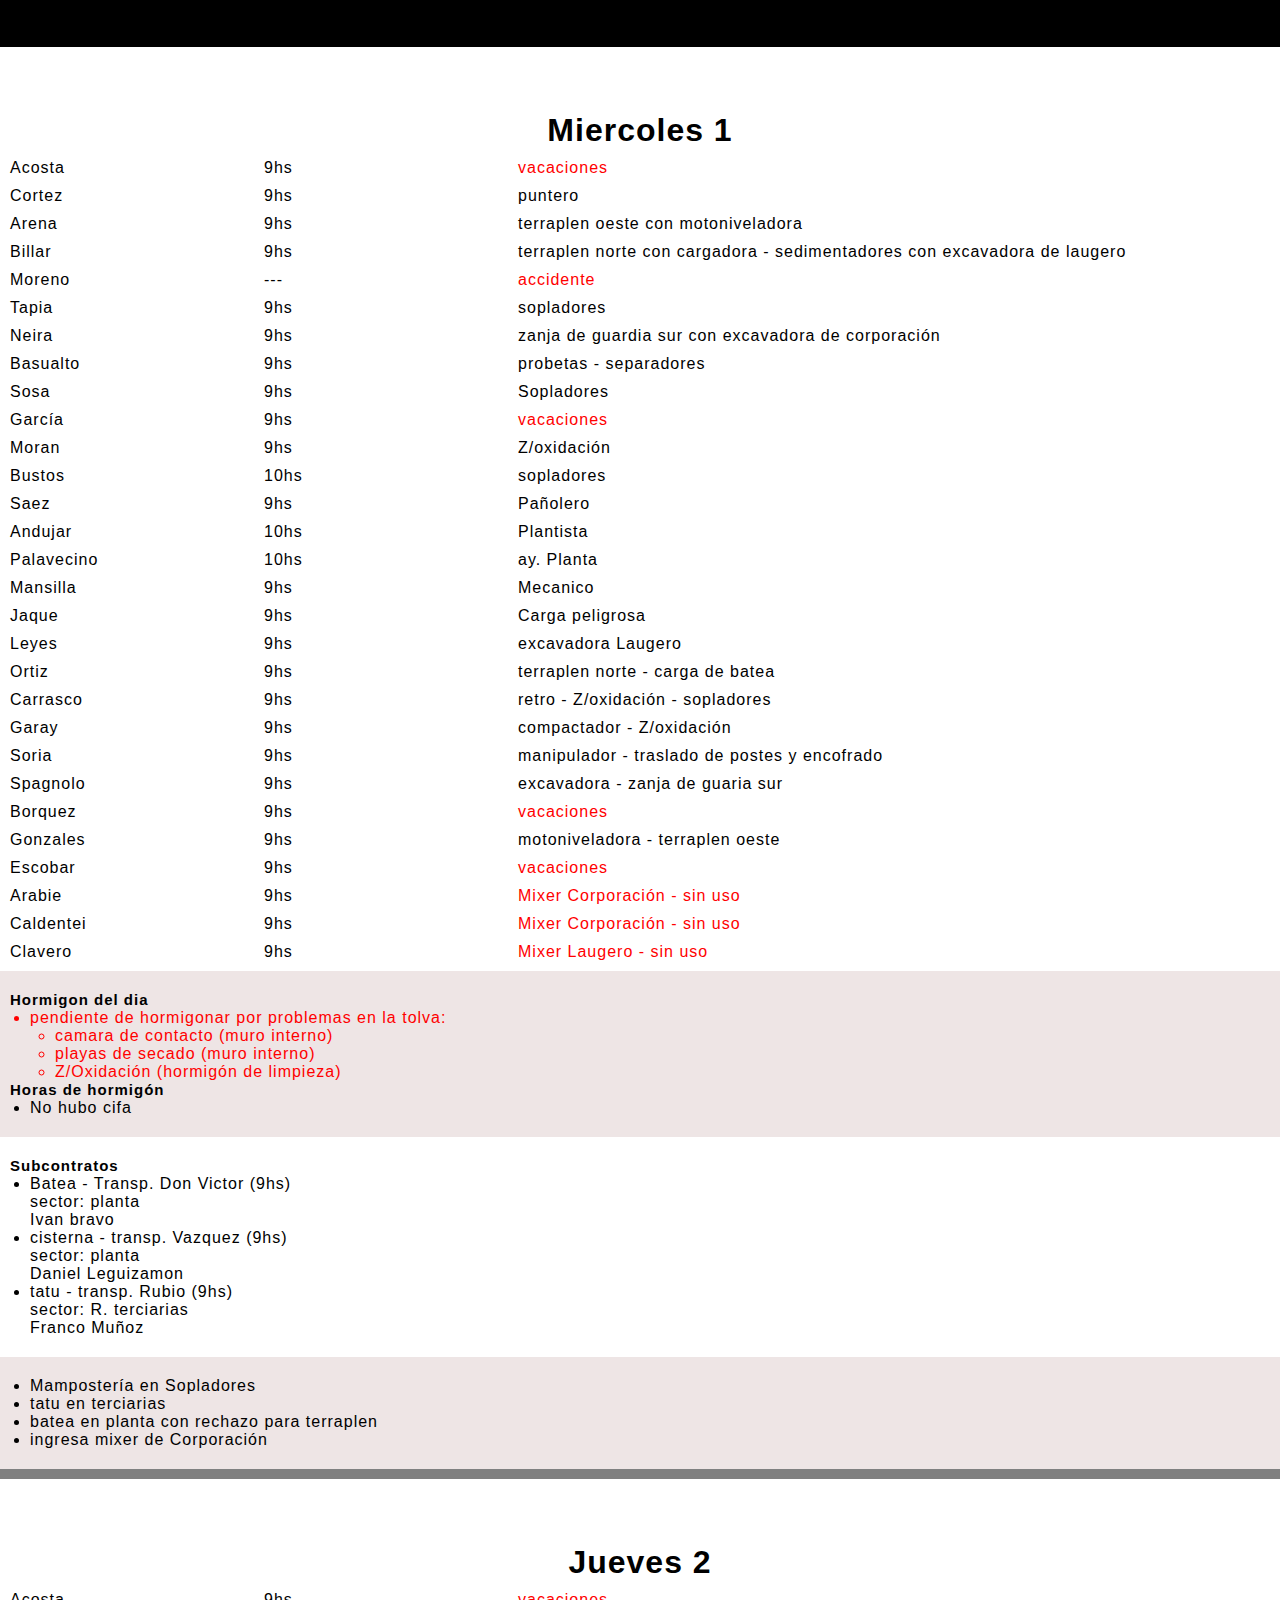
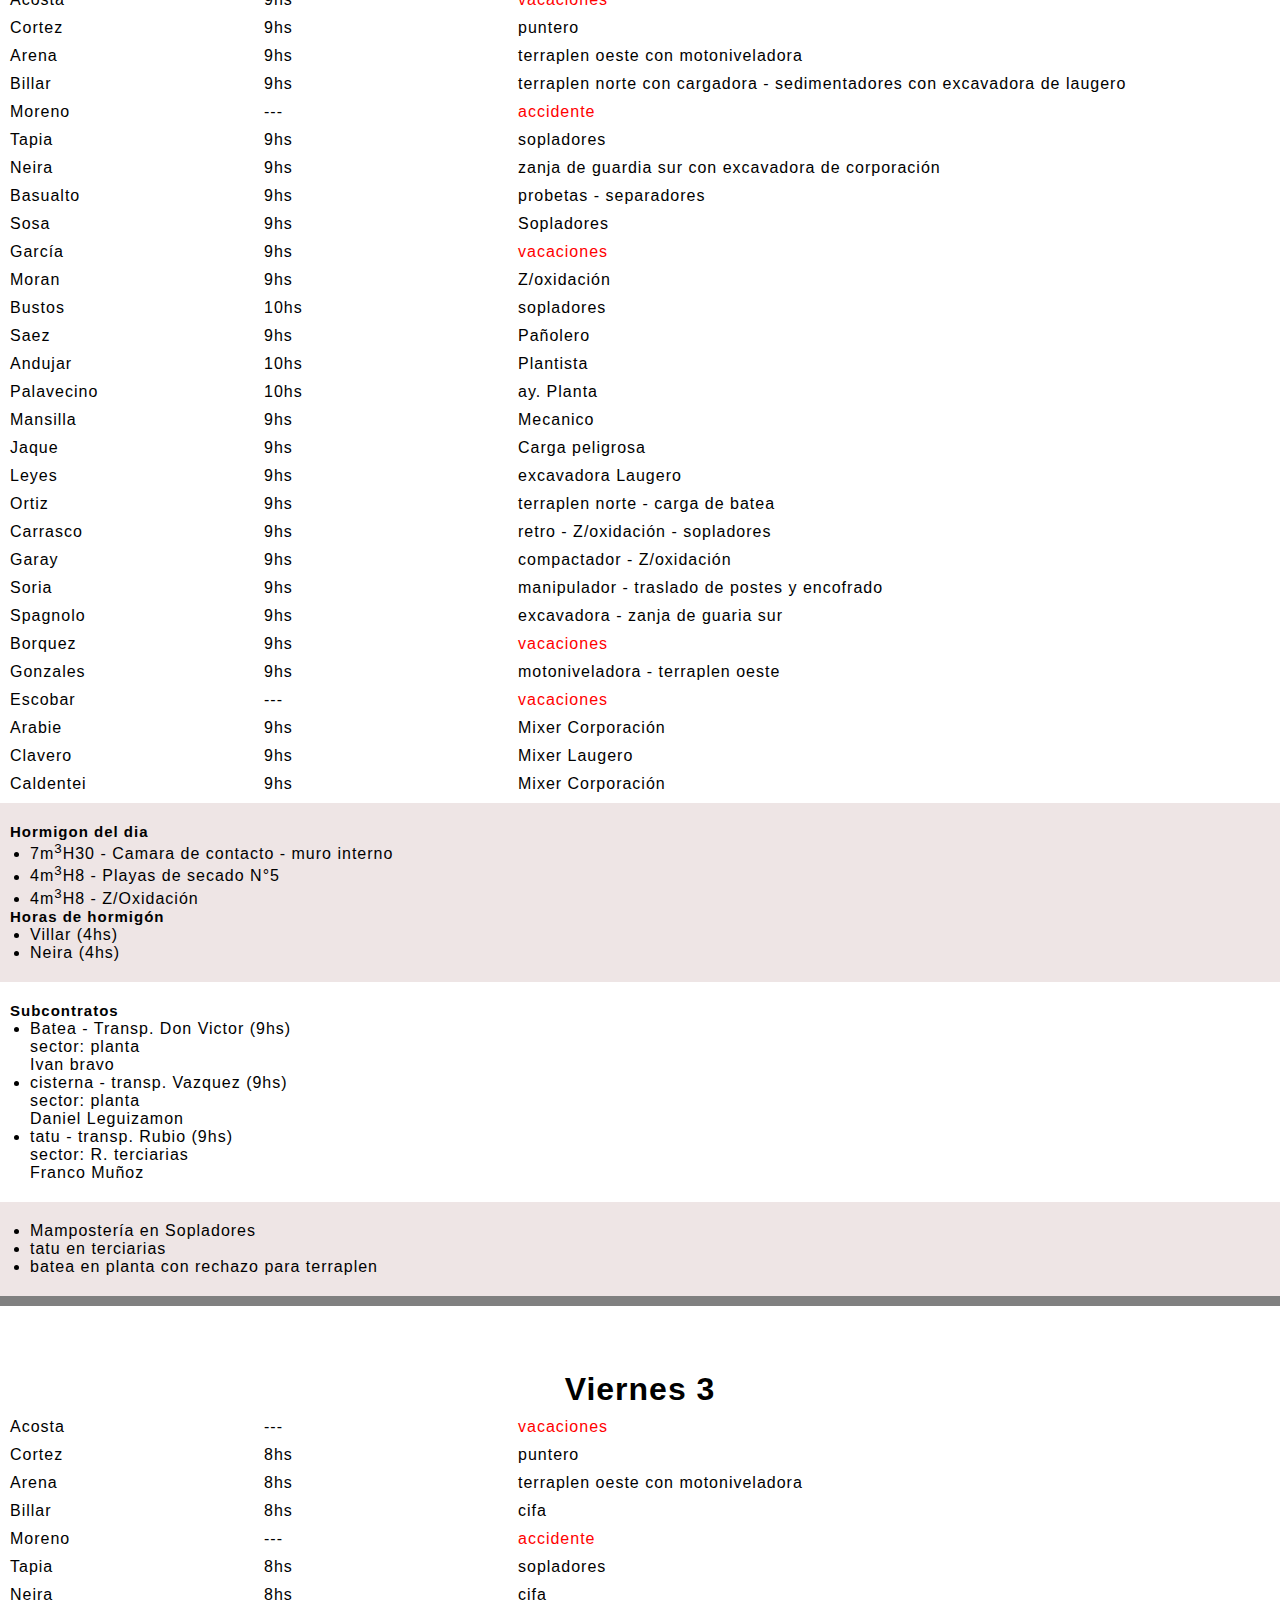
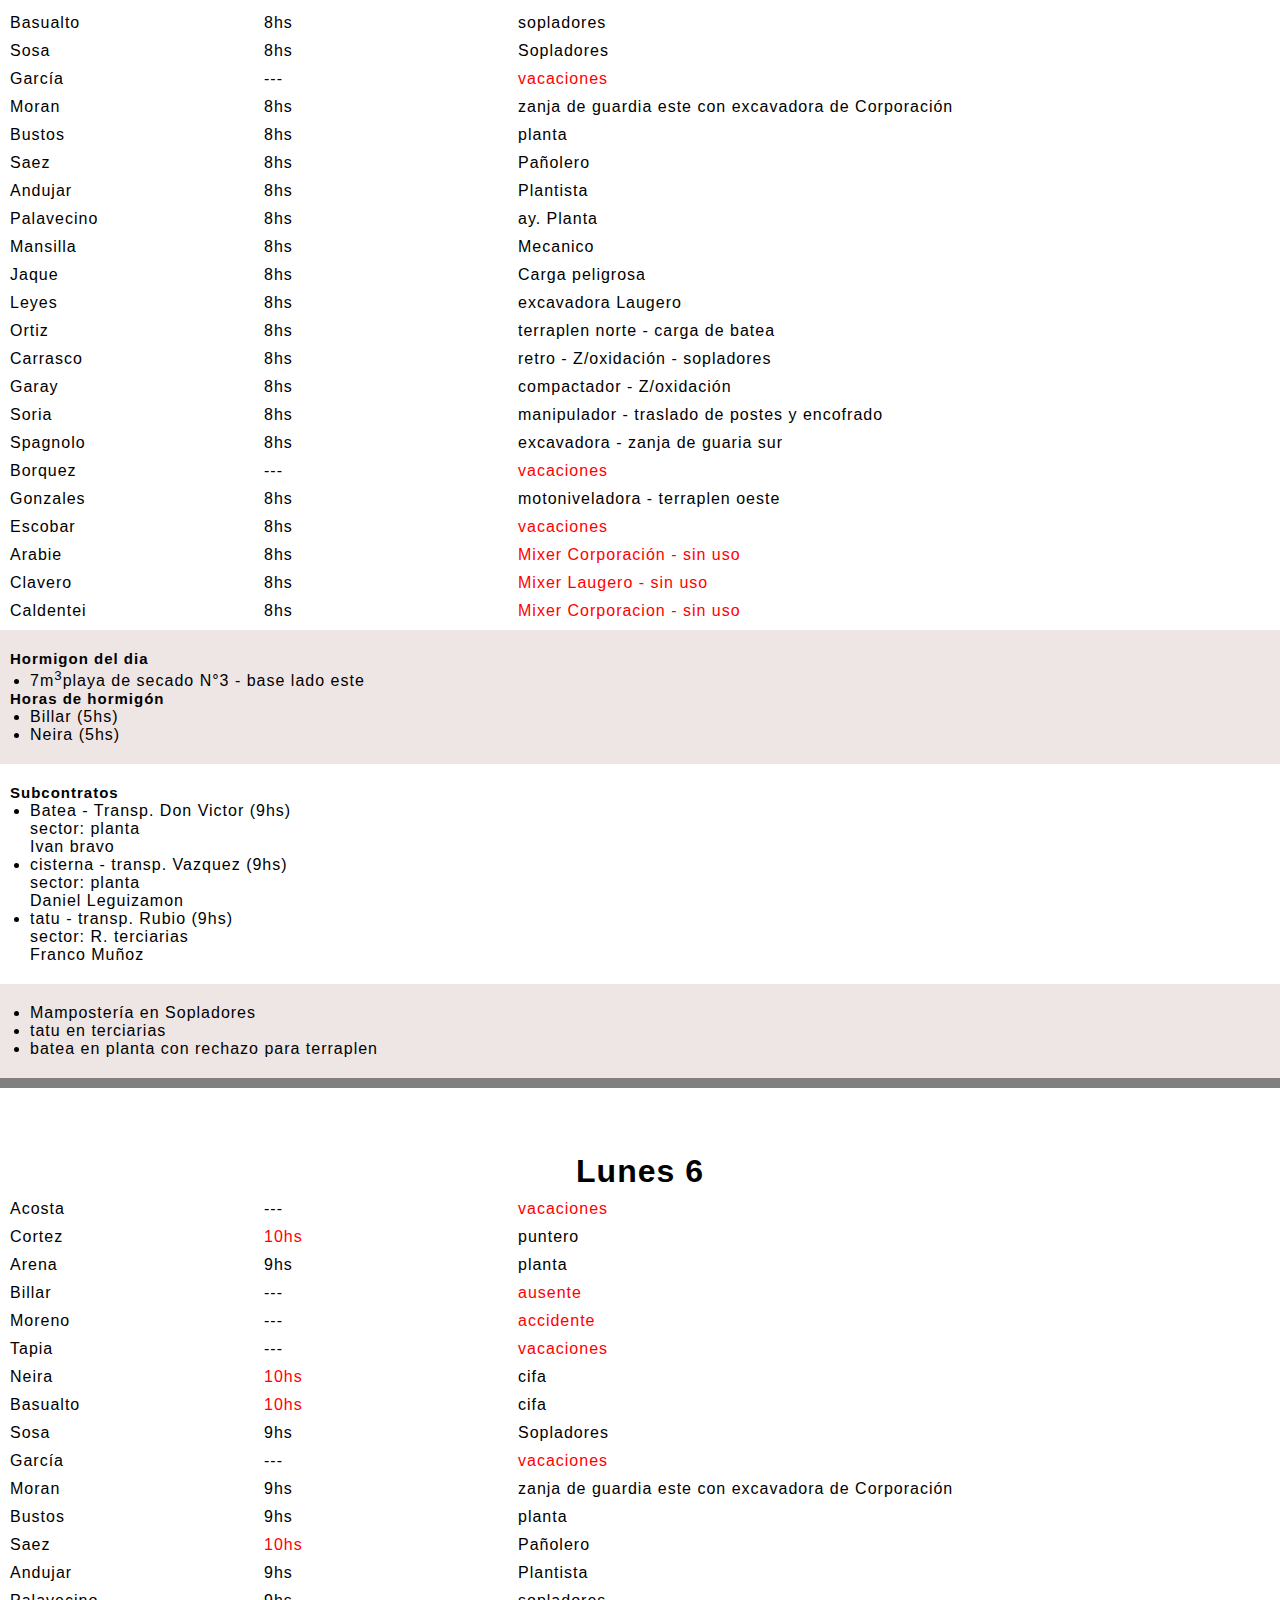
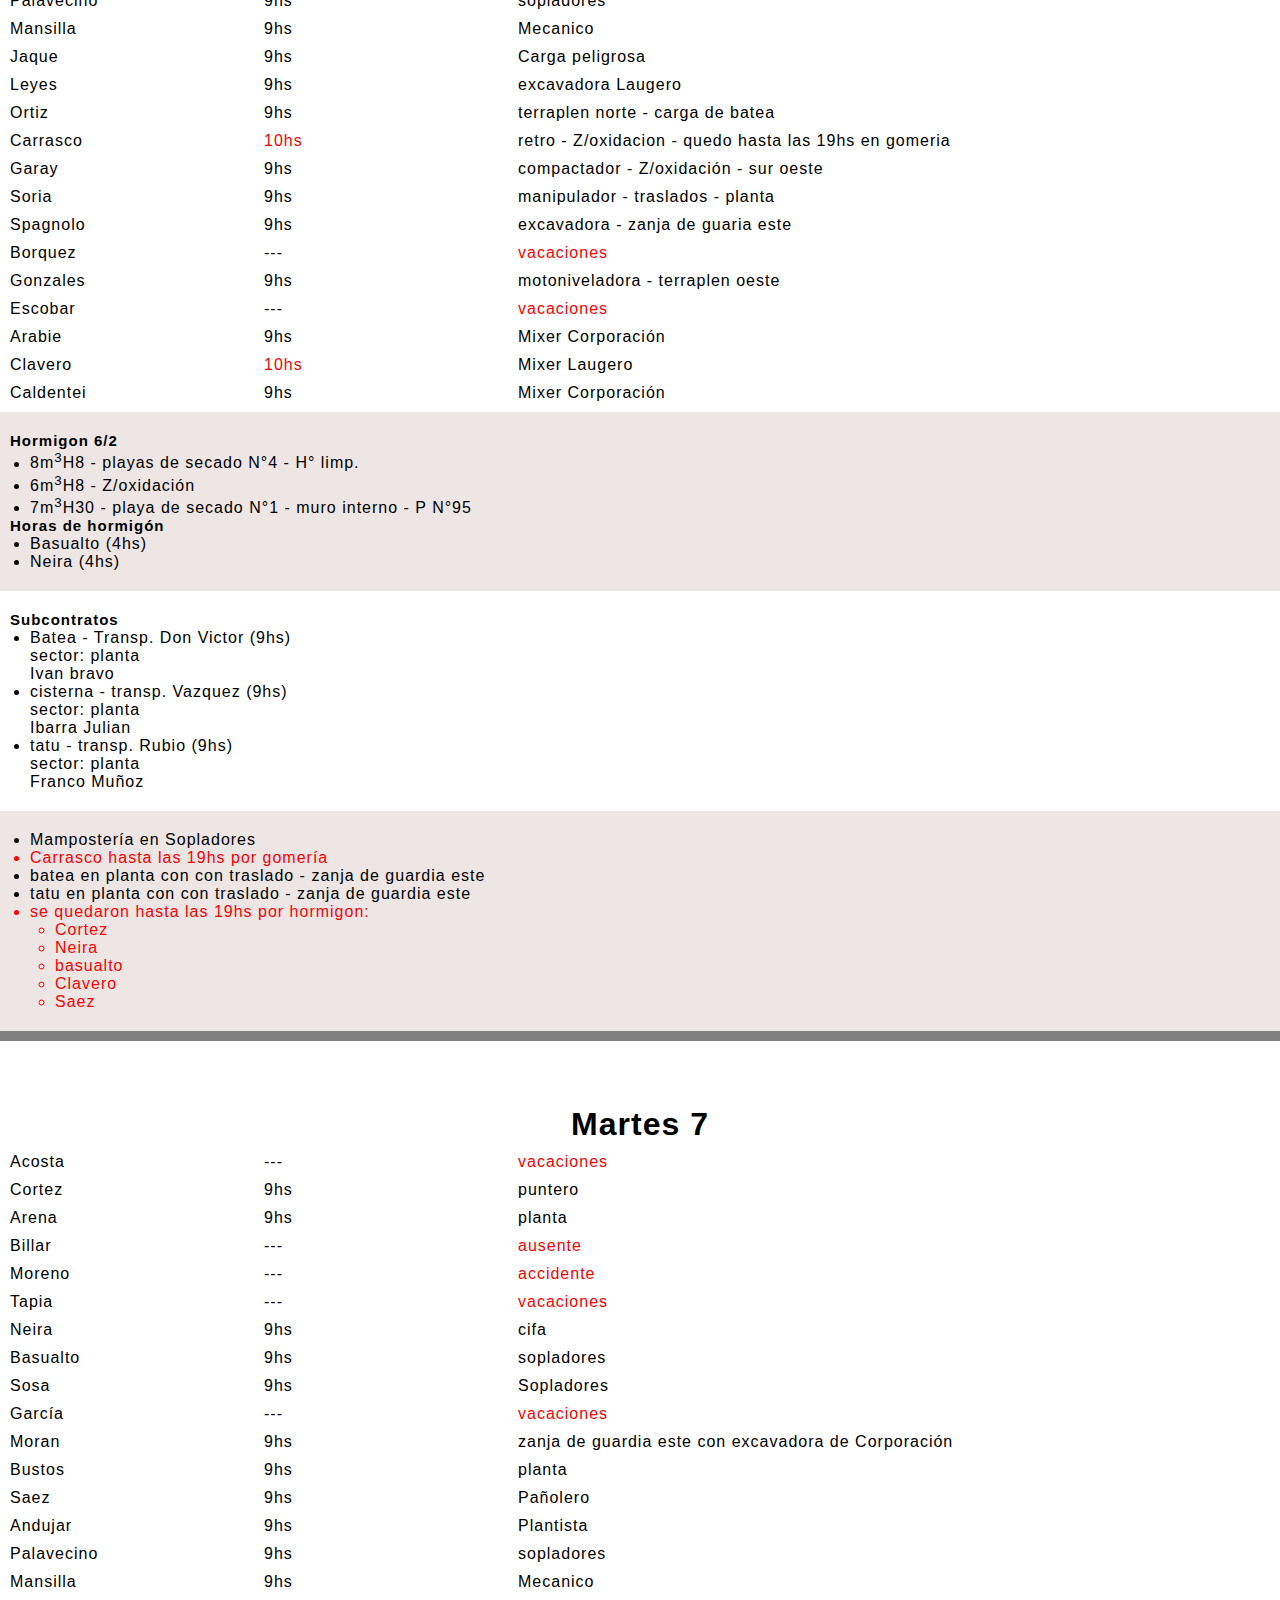
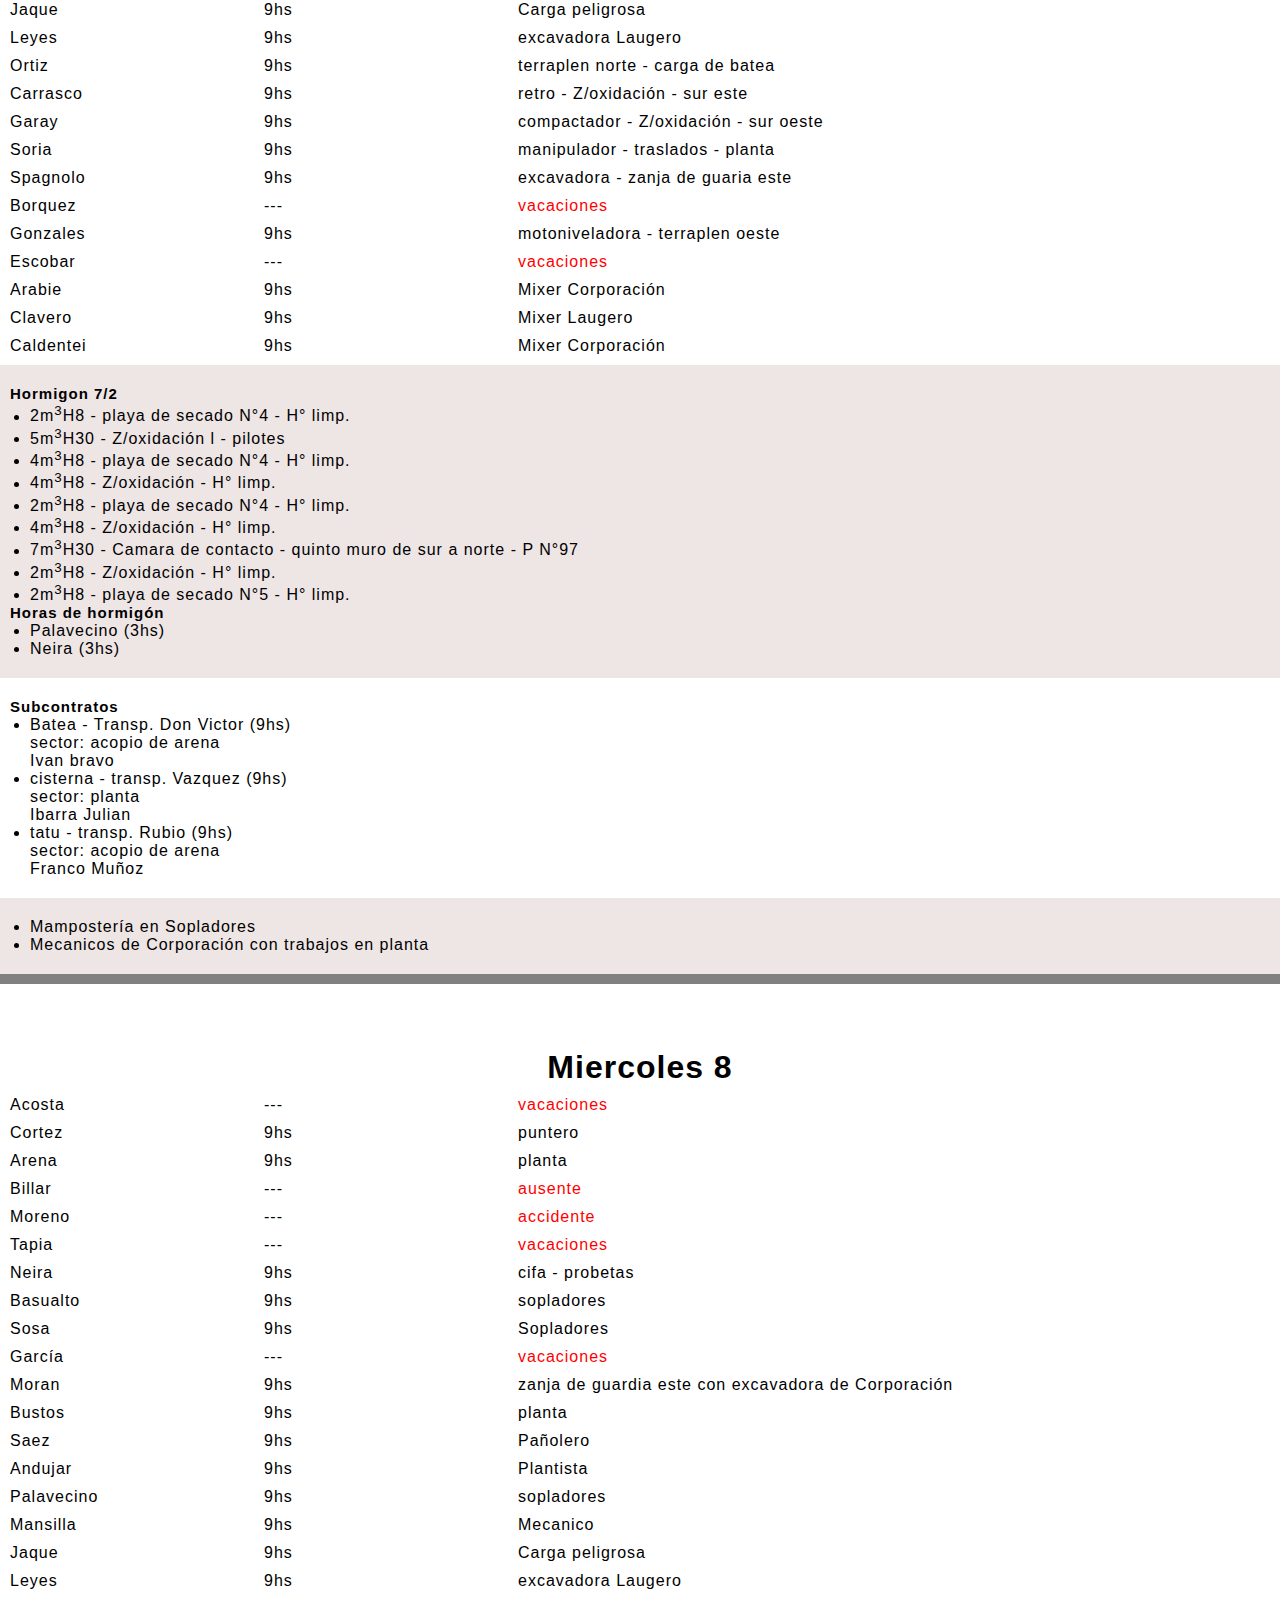
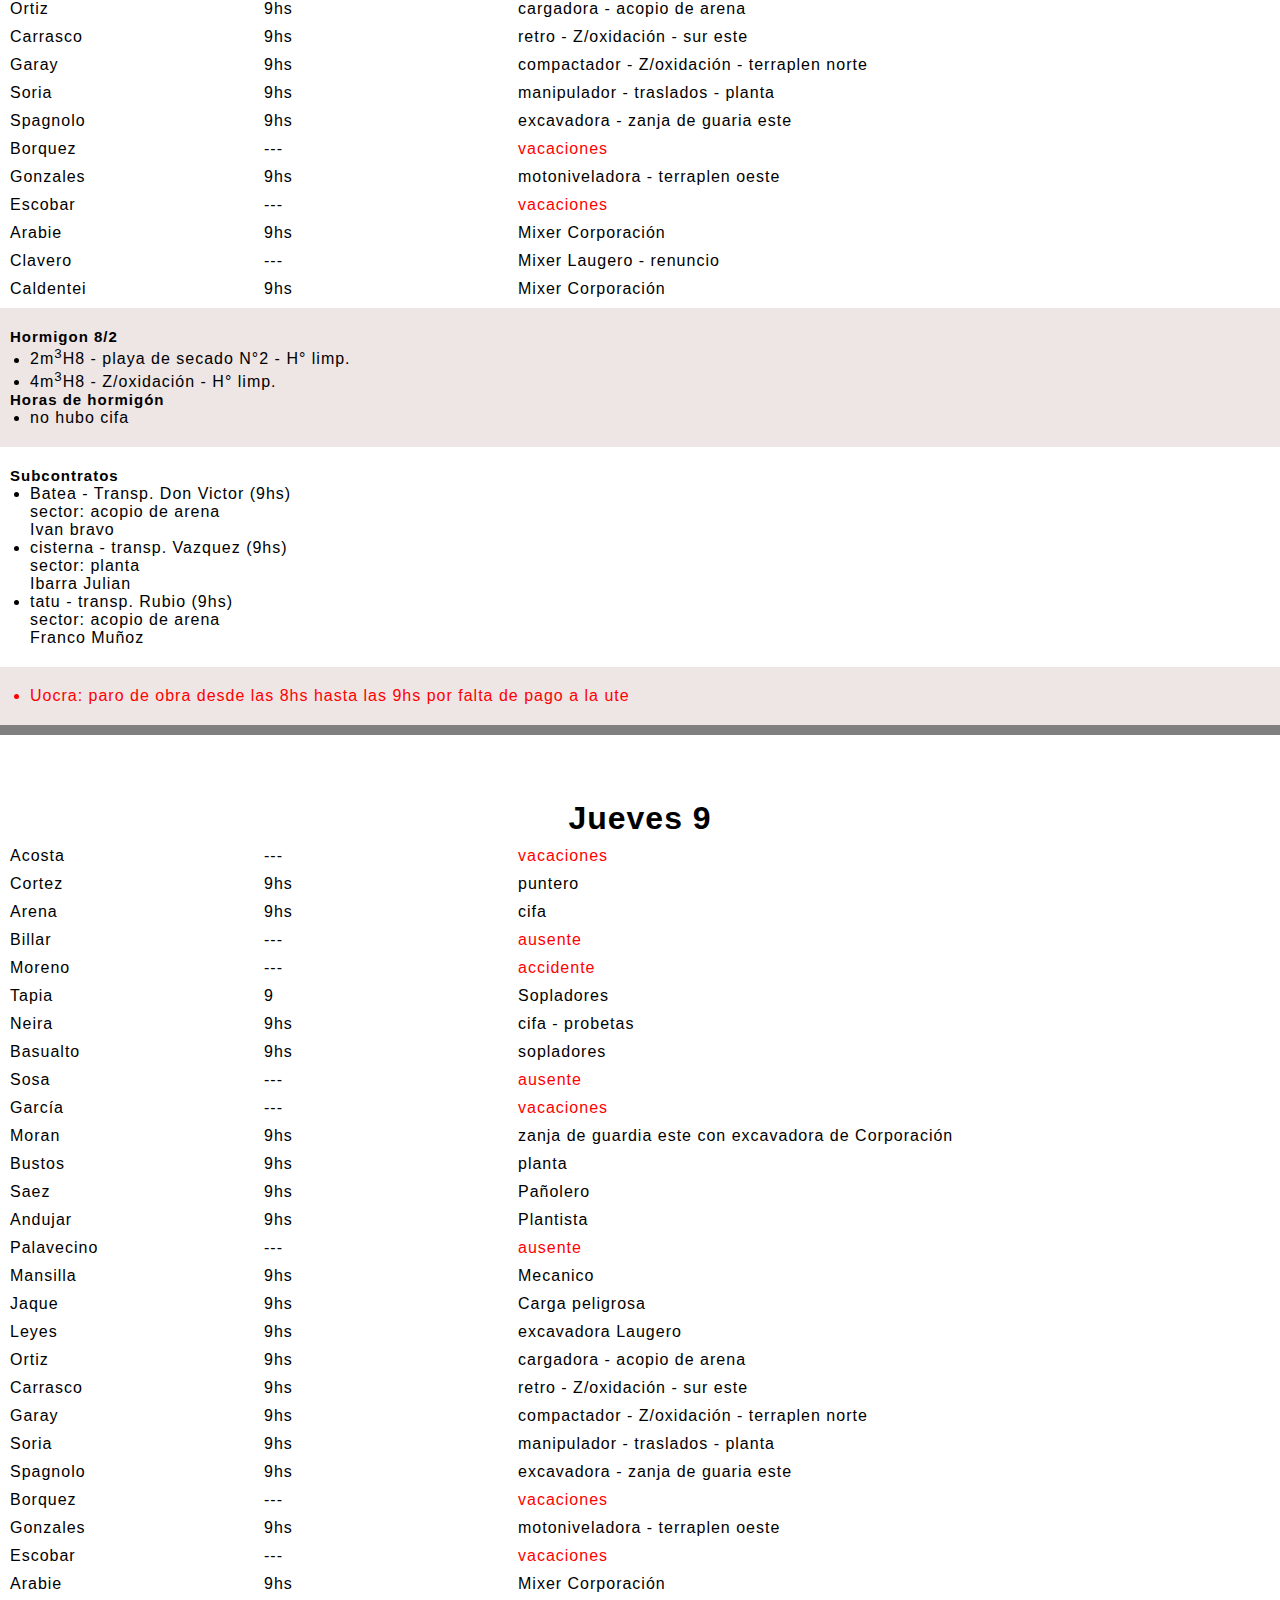
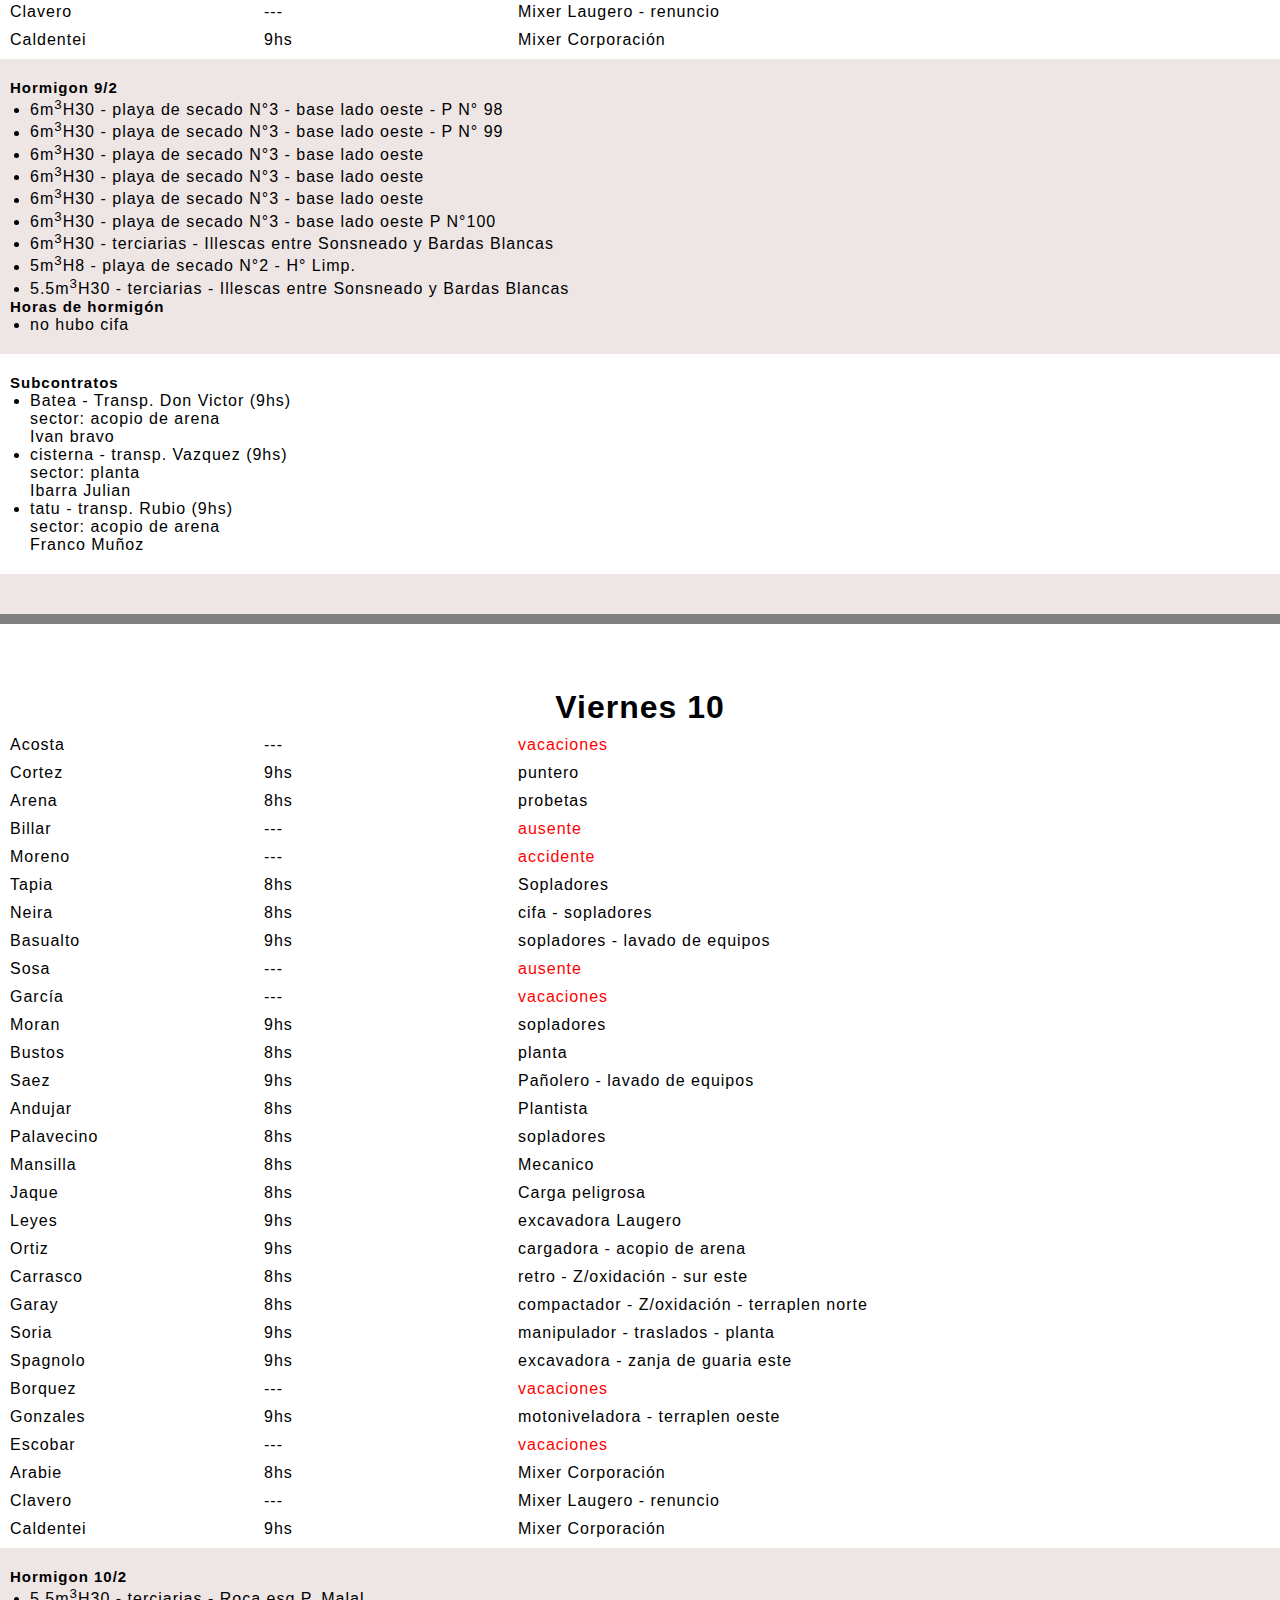
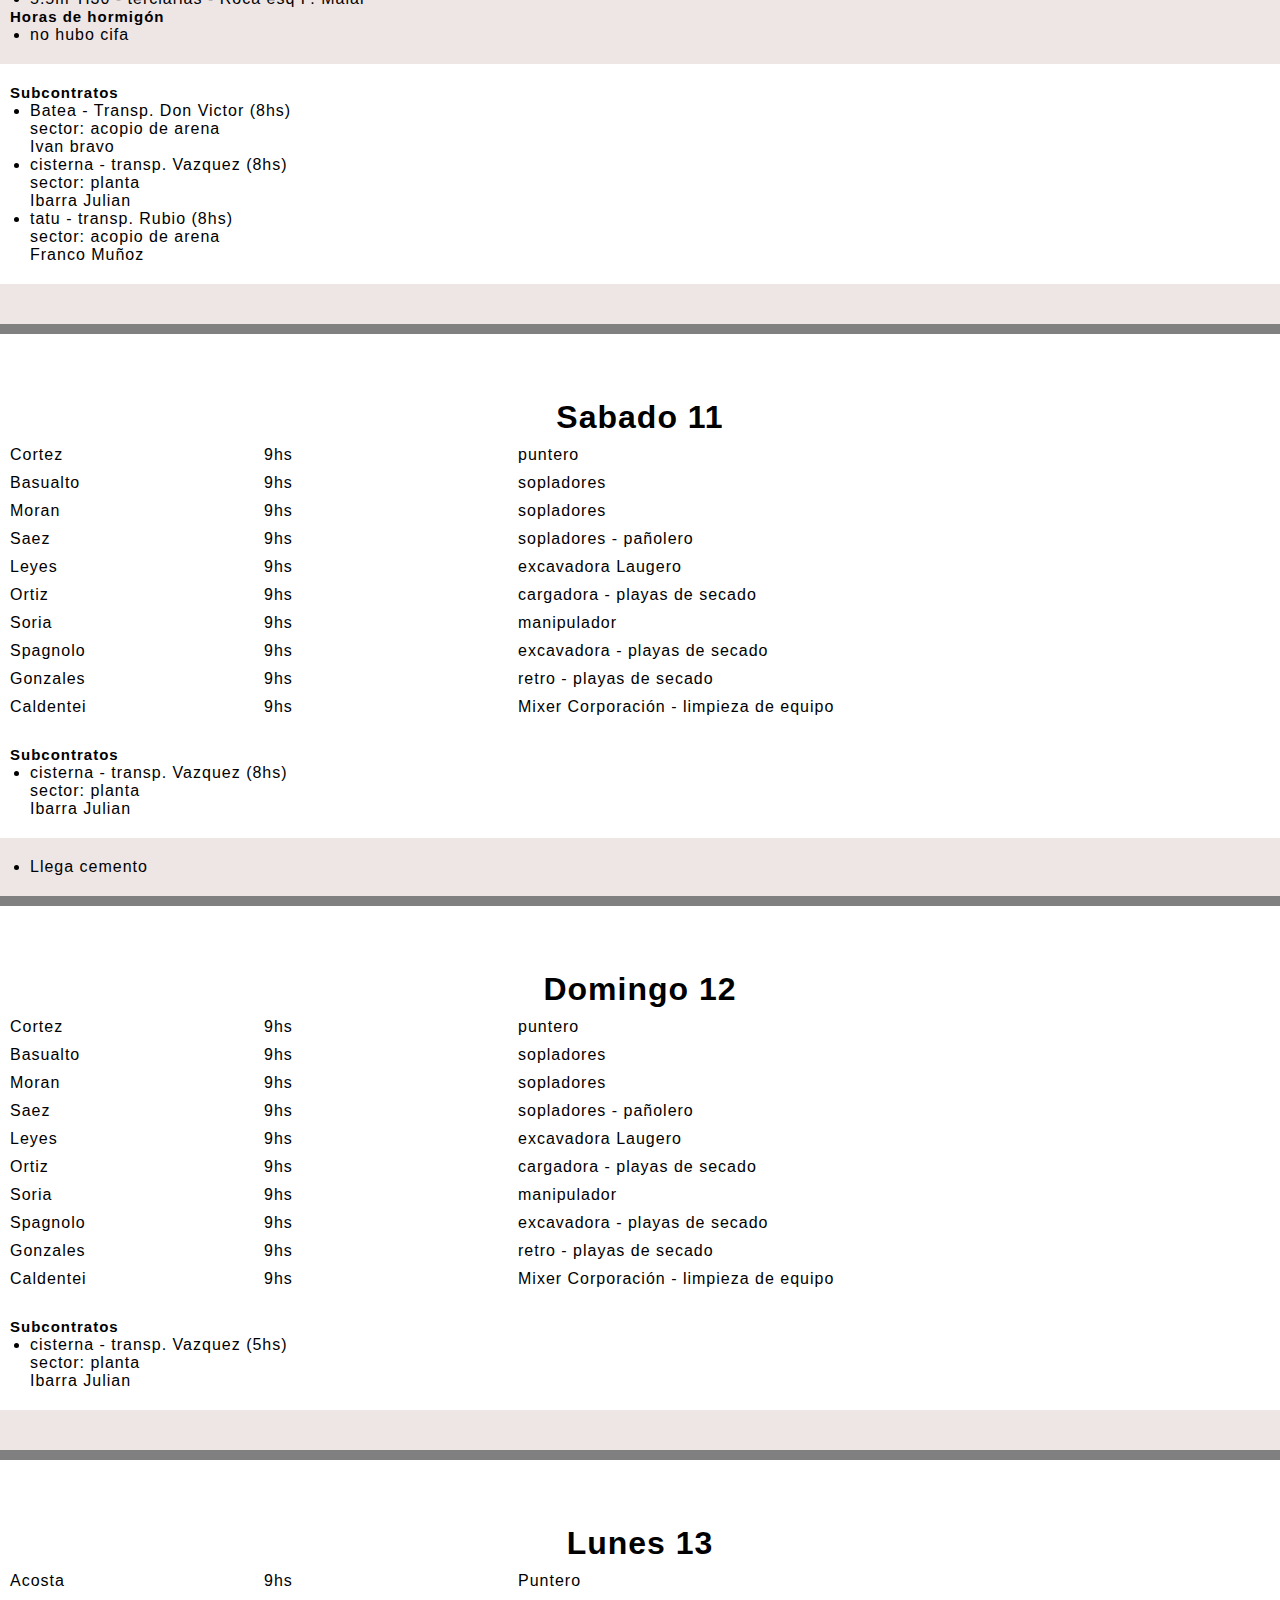
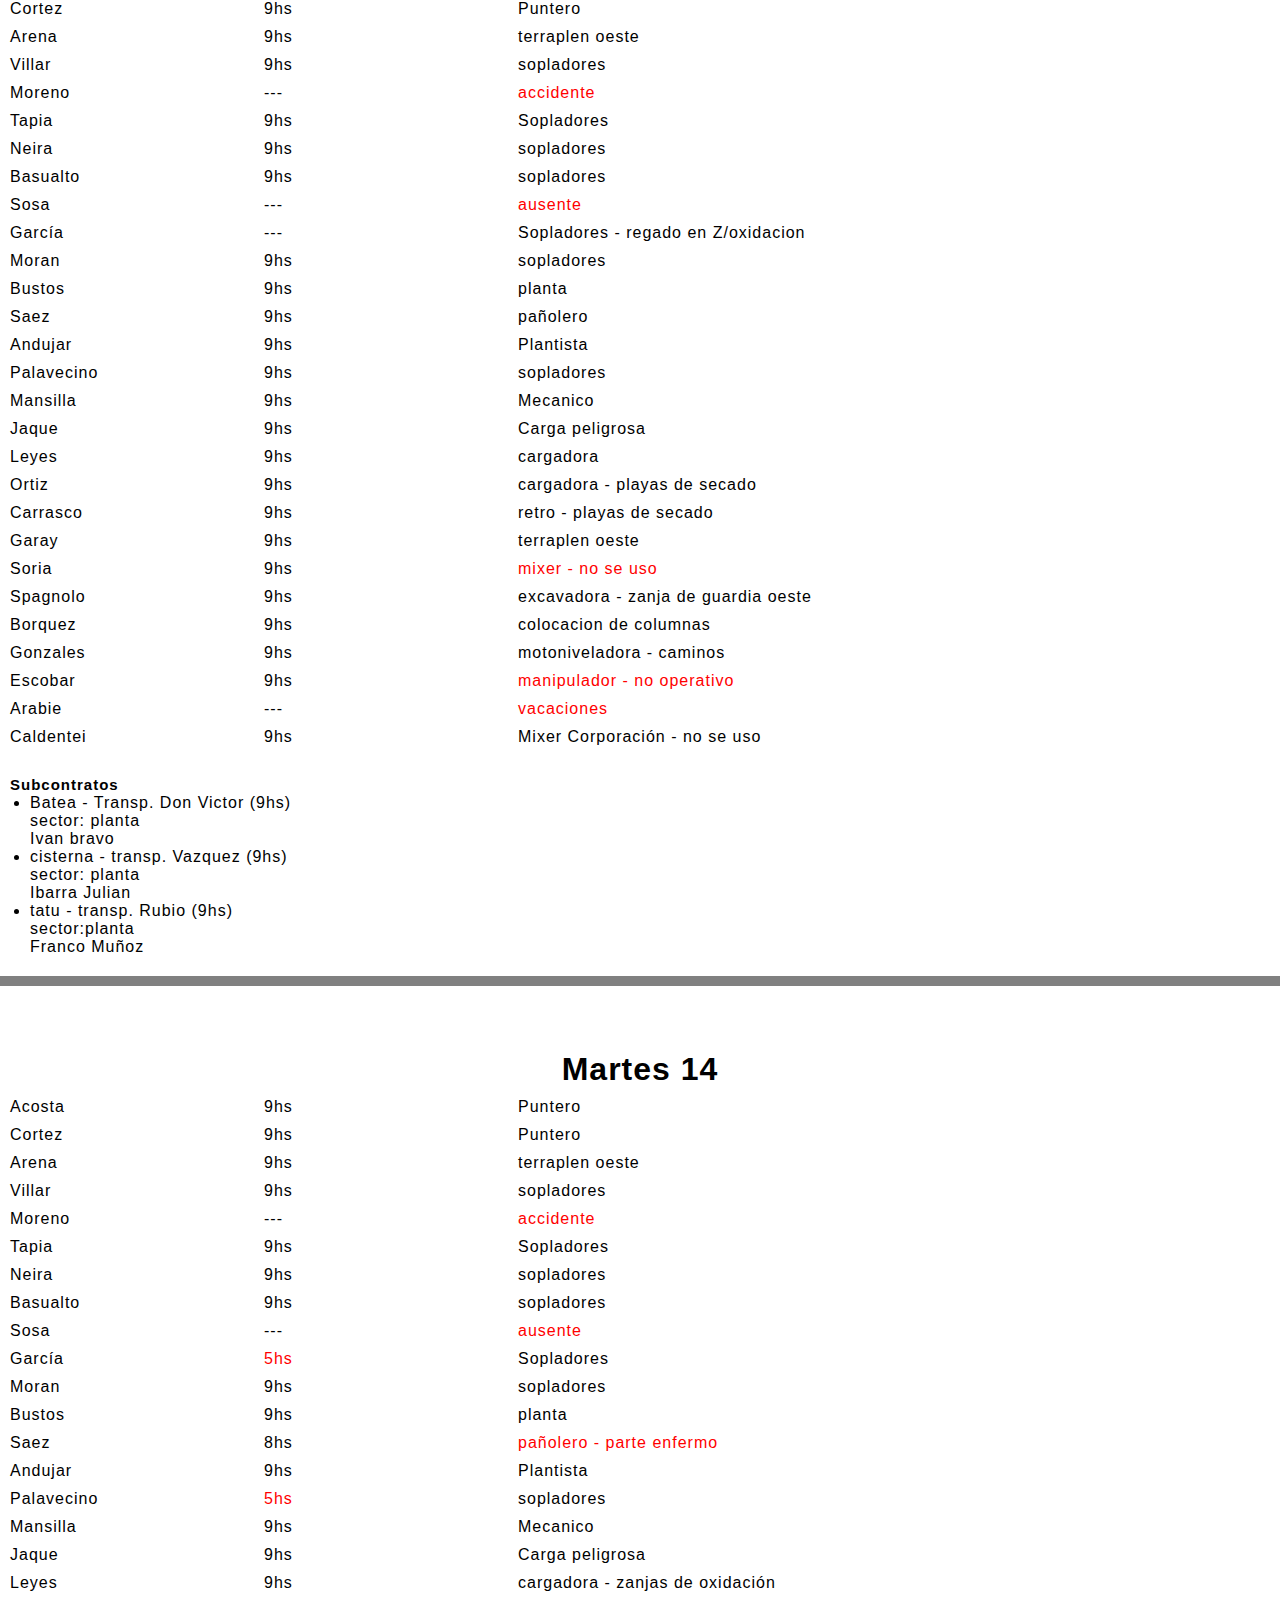
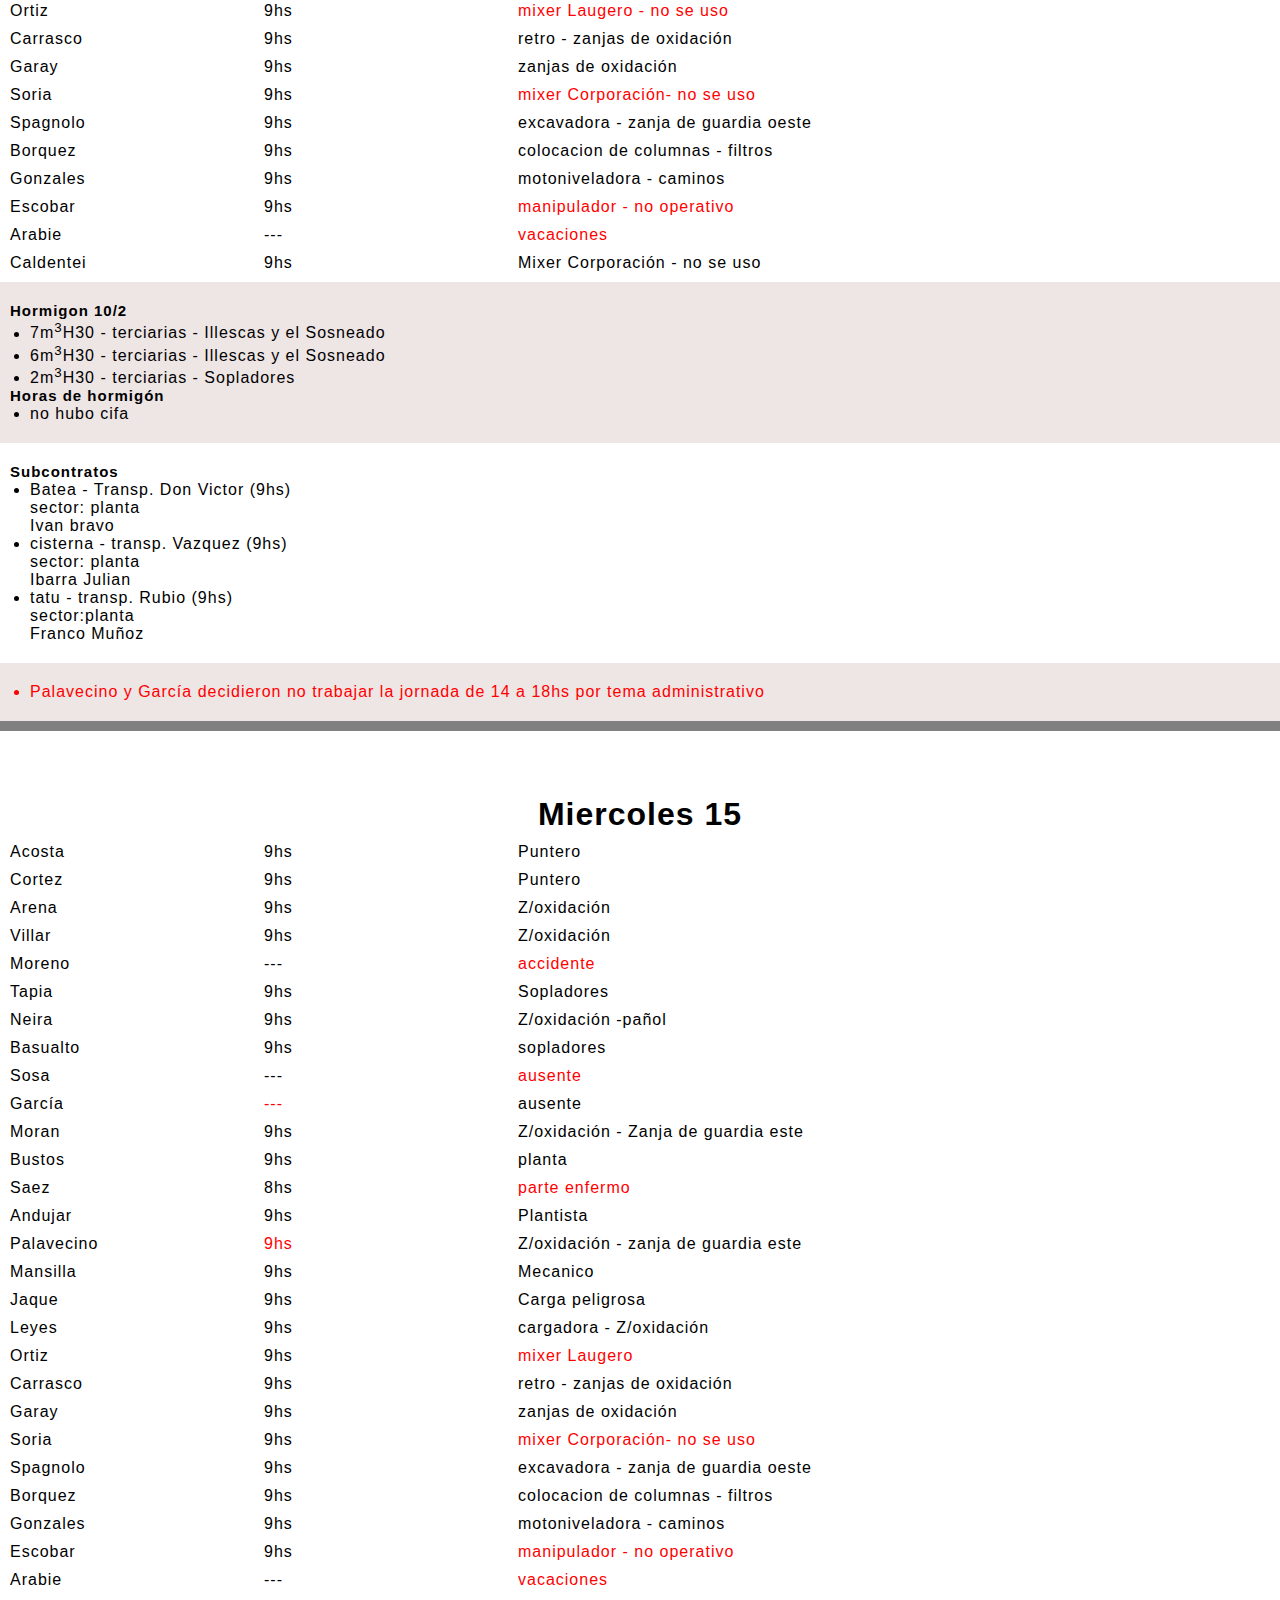
==== commit 967c5001: "Update febrero.html" ====
--- a/febrero.html
+++ b/febrero.html
@@ -825,12 +825,7 @@
         <li>tatu - transp. Rubio (9hs) <br>sector:planta<br>Franco Muñoz</li>
     </ul>
     </div>
-    <div class="fondoGris">
-    <ul>
-       <li>Llega cemento</li>
-      
-    </ul>
-      </div>
+    
     </section>
 
      <!-- ========================================================================== -->
@@ -1396,7 +1391,7 @@
 <ul>
     <li>Batea - Transp. Don Victor (9hs) <br>sector: planta <br>Daniel Lamas</li>
     <li>cisterna - transp. Vazquez (9hs) <br>sector: planta <br>Ibarra Julian</li>
-    <li class="rojo">no operativo</li>
+    <li class="rojo"> tatu - no operativo</li>
 </ul>
 </div>
 <div class="fondoGris">
@@ -1432,7 +1427,7 @@
     <h3>Hormigon 25/2</h3>
     <ul> 
       
-        <li>30m<sup>3</sup>H30 - playa de secado N° 5 - platea este</li>
+        <li>31.5m<sup>3</sup>H30 - playa de secado N° 5 - platea este</li>
       
         </ul>
 <h3>Horas de hormigón</h3>
@@ -1446,7 +1441,7 @@
 <ul>
     <li>Batea - Transp. Don Victor (9hs) <br>sector: planta <br>Daniel Lamas</li>
     <li>cisterna - transp. Vazquez (9hs) <br>sector: planta <br>Ibarra Julian</li>
-    <li class="rojo">tatu - no operatico</li> 
+    <li class="rojo">tatu - no</li> 
 </ul>
 </div>
 <!-- <div class="fondoGris">
@@ -1497,7 +1492,7 @@
 <ul>
     <li>Batea - Transp. Don Victor (9hs) <br>sector: planta <br>Daniel Lamas</li>
     <li>cisterna - transp. Vazquez (9hs) <br>sector: planta <br>Ibarra Julian</li>
-    <li class="rojo">tatu - no operatico</li> 
+    <li class="rojo">tatu - no</li> 
 </ul>
 </div>
 <div class="fondoGris">
@@ -1577,7 +1572,7 @@
        
 <div>Acosta</div><div>---</div><div class="rojo">Ausente</div>   
 <div>Cortez</div><div>9hs</div><div>Puntero</div> 
-<div>Arena</div><div>9hs</div><div>Playas de secado(E-F) - mov suelo</div> 
+<div>Arena</div><div>9hs</div><div>mov suelo - acopio este</div> 
 <div>Villar</div><div>9hs</div><div>orden - playas de secado</div> 
 <div>Moreno</div><div>---</div><div class="rojo">accidente</div> 
 <div>Tapia</div><div>---</div><div class="rojo">ausente</div>  
@@ -1676,22 +1671,22 @@
     <div>9</div><div>9</div><div>8</div><div>--</div><div>--</div><div>9</div><div>9</div><div>9</div><div>9</div><div>8</div><div>--</div><div>--</div><div>9</div><div>9</div><div>9</div><div>9</div><div>8</div><div>--</div><div>--</div><div>8</div><div>9</div><div>5</div><div>9</div><div>5</div><div>--</div><div>--</div><div>9</div><div>9</div>
 </div>
 <div class="Villar horasPPP">
-    <div>9</div><div>9</div><div>8</div><div>--</div><div>--</div><div class="rojo">A</div><div class="rojo">A</div><div class="rojo">A</div><div class="rojo">A</div><div class="rojo">A</div><div>--</div><div>--</div><div>9</div><div>9</div><div>9</div><div>9</div><div>8</div><div>--</div><div>--</div><div>8</div><div>9</div><div>5</div><div>9</div><div>5</div><div>--</div><div>--</div><div>V</div><div>V</div>
+    <div>9</div><div class="hormigon">9 <span>4hsH°</span></div><div class="hormigon">8 <span>5hsH°</span></div><div>--</div><div>--</div><div class="rojo">A</div><div class="rojo">A</div><div class="rojo">A</div><div class="rojo">A</div><div class="rojo">A</div><div>--</div><div>--</div><div>9</div><div>9</div><div>9</div><div>9</div><div class="hormigon">8 <span>6hsH°</span></div><div>--</div><div>--</div><div>8</div><div>9</div><div>5</div><div>9</div><div>5</div><div>--</div><div>--</div><div>V</div><div>V</div>
 </div>
 <div class="Tapia horasPPP">
     <div>9</div><div>9</div><div>8</div><div>--</div><div>--</div><div>V</div><div>V</div><div>V</div><div>9</div><div>8</div><div>--</div><div>--</div><div>9</div><div>9</div><div>9</div><div>9</div><div>8</div><div>--</div><div>--</div><div>8</div><div>9</div><div>5</div><div>9</div><div>5</div><div>--</div><div>-</div><div>9</div><div class="rojo">A</div>
 </div>
 <div class="Neira horasPPP">
-    <div>9</div><div>9</div><div>8</div><div>--</div><div>--</div><div>10</div><div>9</div><div>9</div><div>9</div><div>8</div><div>--</div><div>--</div><div>9</div><div>9</div><div>9</div><div>9</div><div>8</div><div>--</div><div>--</div><div>8</div><div>9</div><div>5</div><div>9</div><div>5</div><div>--</div><div>--</div><div>9</div><div>--</div>
+    <div>9</div><div class="hormigon">9 <span>4hsH°</span></div><div class="hormigon">8 <span> 5hsH°</span></div><div>--</div><div>--</div><div class="hormigon">10 <span>4hsH°</span></div><div class="hormigon">9 <span>3hsH°</span></div><div>9</div><div>9</div><div>8</div><div>--</div><div>--</div><div>9</div><div>9</div><div>9</div><div>9</div><div class="hormigon">8 <span>6hsH°</span></div><div>--</div><div>--</div><div>8</div><div>9</div><div>5</div><div>9</div><div>5</div><div>--</div><div>--</div><div>9</div><div>--</div>
 </div>
 <div class="Basualto horasPPP">
-    <div>9</div><div>9</div><div>8</div><div>--</div><div>--</div><div>10</div><div>9</div><div>9</div><div>9</div><div>9</div><div>9</div><div>9</div><div>9</div><div>9</div><div>9</div><div>9</div><div class="verde">R</div><div>--</div><div>--</div><div>8</div><div>9</div><div>5</div><div>9</div><div>5</div><div>9</div><div>8</div><div>9</div><div>9</div>
+    <div>9</div><div>9</div><div>8</div><div>--</div><div>--</div><div class="hormigon">10 <span>4hsH°</span></div><div>9</div><div>9</div><div>9</div><div>9</div><div>9</div><div>9</div><div>9</div><div>9</div><div>9</div><div>9</div><div class="verde">R</div><div>--</div><div>--</div><div>8</div><div>9</div><div>5</div><div>9</div><div>5</div><div>9</div><div>8</div><div>9</div><div>9</div>
 </div>
 <div class="Sosa horasPPP">
     <div>9</div><div>9</div><div>8</div><div>--</div><div>--</div><div>9</div><div>9</div><div>9</div><div>E</div><div>E</div><div>--</div><div>--</div><div>E</div><div>E</div><div>E</div><div>E</div><div>8</div><div>--</div><div>--</div><div>8</div><div>9</div><div>5</div><div>9</div><div>5</div><div>--</div><div>--</div><div>9</div><div>9</div>
 </div>
 <div class="Garcia horasPPP">
-    <div>V</div><div>V</div><div>V</div><div>--</div><div>--</div><div>V</div><div>V</div><div>V</div><div>V</div><div>V</div><div>--</div><div>--</div><div>?</div><div>5</div><div class="rojo">A</div><div class="rojo">A</div><div>8</div><div>--</div><div>--</div><div>8</div><div class="rojo">A</div><div>5</div><div>9</div><div>5</div><div>--</div><div>--</div><div class="rojo">A</div><div>9</div>
+    <div>V</div><div>V</div><div>V</div><div>--</div><div>--</div><div>V</div><div>V</div><div>V</div><div>V</div><div>V</div><div>--</div><div>--</div><div>?</div><div>5</div><div class="rojo">A</div><div class="rojo">A</div><div class="hormigon">8 <span>6hsH°</span></div><div>--</div><div>--</div><div>8</div><div class="rojo">A</div><div>5</div><div>9</div><div>5</div><div>--</div><div>--</div><div class="rojo">A</div><div>9</div>
 </div>
 <div class="Moran horasPPP">
     <div>9</div><div>9</div><div>8</div><div>--</div><div>--</div><div>9</div><div>9</div><div>9</div><div>9</div><div>9</div><div>9</div><div>9</div><div>9</div><div>9</div><div>9</div><div>9</div><div class="verde">R</div><div>18</div><div>19</div><div>8</div><div>9</div><div>5</div><div>9</div><div>5</div><div>9</div><div>11</div><div>9</div><div>9</div>
@@ -1706,7 +1701,7 @@
     <div>10</div><div>10</div><div>8</div><div>--</div><div>--</div><div>9</div><div>9</div><div>9</div><div>9</div><div>8</div><div>--</div><div>--</div><div>9</div><div>9</div><div>9</div><div>9</div><div>8</div><div>--</div><div>--</div><div>8</div><div>9</div><div>9</div><div>9</div><div>8</div><div>9</div><div>13</div><div>9</div><div>9</div>
 </div>
 <div class="Palavecino horasPPP">
-    <div>10</div><div>10</div><div>8</div><div>--</div><div>--</div><div>9</div><div>9</div><div>9</div><div class="rojo">A</div><div>8</div><div>--</div><div>--</div><div>9</div><div>5</div><div>9</div><div>--</div><div>--</div><div>--</div><div>--</div><div>--</div><div>--</div><div>--</div><div>--</div><div>--</div><div>--</div><div>--</div><div>--</div><div>--</div>
+    <div>10</div><div>10</div><div>8</div><div>--</div><div>--</div><div>9</div><div class="hormigon">9 <span>3hsH°</span></div><div>9</div><div class="rojo">A</div><div>8</div><div>--</div><div>--</div><div>9</div><div>5</div><div>9</div><div>--</div><div>--</div><div>--</div><div>--</div><div>--</div><div>--</div><div>--</div><div>--</div><div>--</div><div>--</div><div>--</div><div>--</div><div>--</div>
 </div>
 <div class="Jaque horasPPP">
     <div>9</div><div>9</div><div>8</div><div>--</div><div>--</div><div>9</div><div>9</div><div>9</div><div>9</div><div>8</div><div>--</div><div>--</div><div>9</div><div>9</div><div>9</div><div>9</div><div>8</div><div>--</div><div>--</div><div>9</div><div>9</div><div>9</div><div>9</div><div>8</div><div>--</div><div>--</div><div>9</div><div>9</div>
--- a/styles.css
+++ b/styles.css
@@ -22,6 +22,7 @@
     display:flex ;
     align-items: center;
     gap: 4px;
+    z-index: 5;
   
 
 }
@@ -35,13 +36,13 @@
 } */
 .dias{
     width: 210px;
-   height: 170px;
+   height: 210px;
    
     gap: 2px;
     justify-content: space-around;
     display: grid;
     grid-template-columns: repeat(7, 30px);
-    grid-template-rows: repeat(5, 30px);
+    grid-template-rows: repeat(6, 30px);
 }
 .dias div{
     width: 100%;
@@ -69,6 +70,9 @@
     text-align: center;
     /* border: 1px solid white; */
     background-color: #87cefa;
+}
+.dias .HHHoras{
+    width: 150px;
 }
 
 .opacidad{
@@ -103,6 +107,9 @@
 .loro27{animation: loro 0.3s 1.30s ease-in-out forwards;}
 .loro28{animation: loro 0.3s 1.35s ease-in-out forwards;}
 .loro29{animation: loro 0.3s 1.40s ease-in-out forwards;}
+.loro30{animation: loro 0.3s 1.45s ease-in-out forwards;}
+.loro31{animation: loro 0.3s 1.50s ease-in-out forwards;}
+.loro32{animation: loro 0.3s 1.55s ease-in-out forwards;}
 @keyframes loro{
     0%{opacity: 0;
     filter: brightness(1);}
@@ -124,6 +131,7 @@
     background-color: white;
    
 }
+
 section:last-of-type{
     margin-bottom: 0px;
 }
@@ -280,6 +288,70 @@
     color: white;
 }
 
+
+.horario{
+    width: 100%;
+    height: auto;
+display: grid;
+grid-template-columns: auto auto;
+padding-top: 80px;
+
+  
+
+}
+.apellidos{
+  
+    width: 100%;
+    height: auto;
+    padding: 0;
+    margin: 10px;
+    z-index: 2;
+   
+}
+.apellidos div{
+    width: 100%;
+    height: 30px;
+  border: 1px solid black;
+    background-color: #87cefa;
+}
+.sonLosDias div{
+    background-color: #87cefa;
+}
+.horas{
+    width: 100%;
+    height: auto;
+  
+    overflow: scroll;
+   
+   
+   
+}
+.HHHoras{
+    width: 100px;
+}
+.horasPP{
+    display: grid;
+    grid-template-columns: 1fr;
+    grid-template-rows: repeat(26,30px);
+    /* margin: -10px; */
+   
+    
+}
+.horasPPP{
+    display: grid;
+    grid-template-columns: repeat(28,30px);
+ 
+    
+}
+.horasPPP div{
+    border: 1px solid black;
+    display: grid;
+    align-items: center;
+    justify-content: center;
+   
+    
+}
+
 footer{
     width: 100%;
     height: 30px;
--- a/styles.css
+++ b/styles.css
@@ -22,6 +22,7 @@
     display:flex ;
     align-items: center;
     gap: 4px;
+    z-index: 5;
   
 
 }
@@ -35,13 +36,13 @@
 } */
 .dias{
     width: 210px;
-   height: 170px;
+   height: 210px;
    
     gap: 2px;
     justify-content: space-around;
     display: grid;
     grid-template-columns: repeat(7, 30px);
-    grid-template-rows: repeat(5, 30px);
+    grid-template-rows: repeat(6, 30px);
 }
 .dias div{
     width: 100%;
@@ -69,6 +70,9 @@
     text-align: center;
     /* border: 1px solid white; */
     background-color: #87cefa;
+}
+.dias .HHHoras{
+    width: 150px;
 }
 
 .opacidad{
@@ -103,6 +107,9 @@
 .loro27{animation: loro 0.3s 1.30s ease-in-out forwards;}
 .loro28{animation: loro 0.3s 1.35s ease-in-out forwards;}
 .loro29{animation: loro 0.3s 1.40s ease-in-out forwards;}
+.loro30{animation: loro 0.3s 1.45s ease-in-out forwards;}
+.loro31{animation: loro 0.3s 1.50s ease-in-out forwards;}
+.loro32{animation: loro 0.3s 1.55s ease-in-out forwards;}
 @keyframes loro{
     0%{opacity: 0;
     filter: brightness(1);}
@@ -124,6 +131,7 @@
     background-color: white;
    
 }
+
 section:last-of-type{
     margin-bottom: 0px;
 }
@@ -280,6 +288,70 @@
     color: white;
 }
 
+
+.horario{
+    width: 100%;
+    height: auto;
+display: grid;
+grid-template-columns: auto auto;
+padding-top: 80px;
+
+  
+
+}
+.apellidos{
+  
+    width: 100%;
+    height: auto;
+    padding: 0;
+    margin: 10px;
+    z-index: 2;
+   
+}
+.apellidos div{
+    width: 100%;
+    height: 30px;
+  border: 1px solid black;
+    background-color: #87cefa;
+}
+.sonLosDias div{
+    background-color: #87cefa;
+}
+.horas{
+    width: 100%;
+    height: auto;
+  
+    overflow: scroll;
+   
+   
+   
+}
+.HHHoras{
+    width: 100px;
+}
+.horasPP{
+    display: grid;
+    grid-template-columns: 1fr;
+    grid-template-rows: repeat(26,30px);
+    /* margin: -10px; */
+   
+    
+}
+.horasPPP{
+    display: grid;
+    grid-template-columns: repeat(28,30px);
+ 
+    
+}
+.horasPPP div{
+    border: 1px solid black;
+    display: grid;
+    align-items: center;
+    justify-content: center;
+   
+    
+}
+
 footer{
     width: 100%;
     height: 30px;
